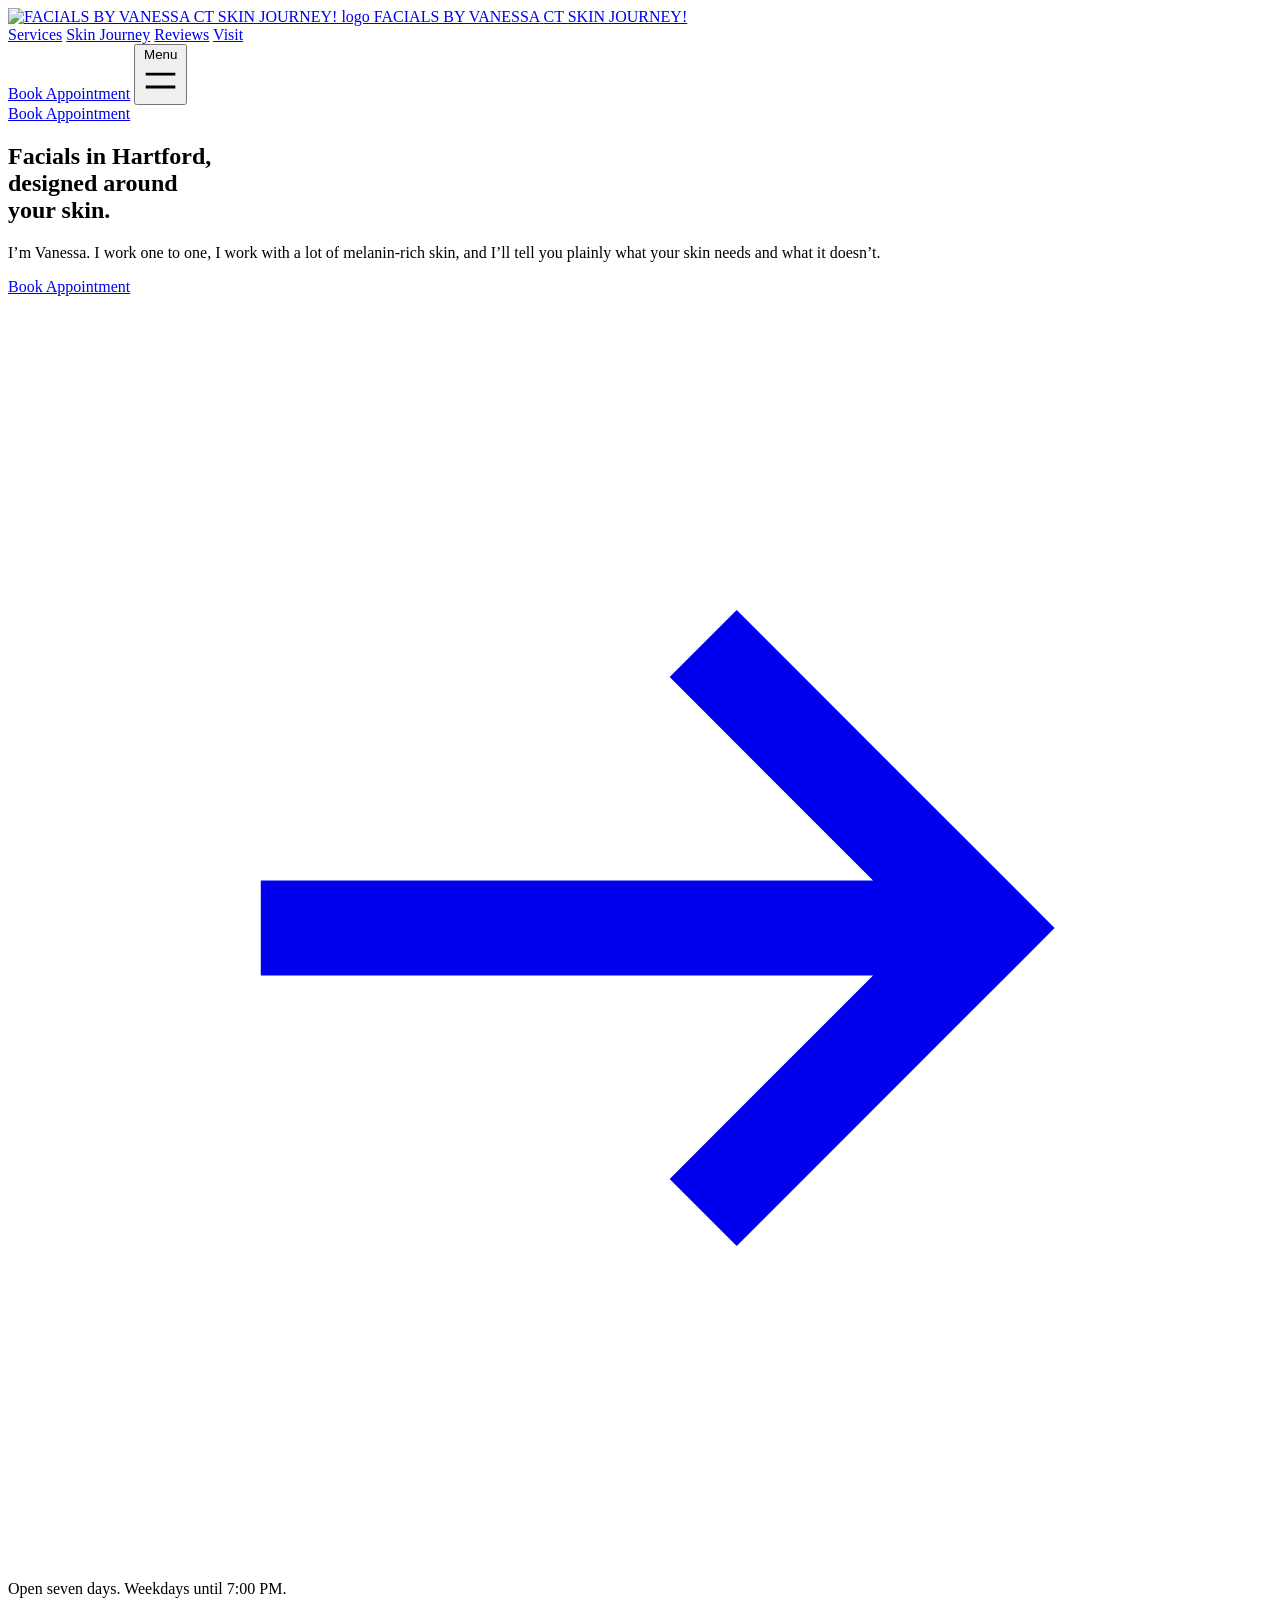
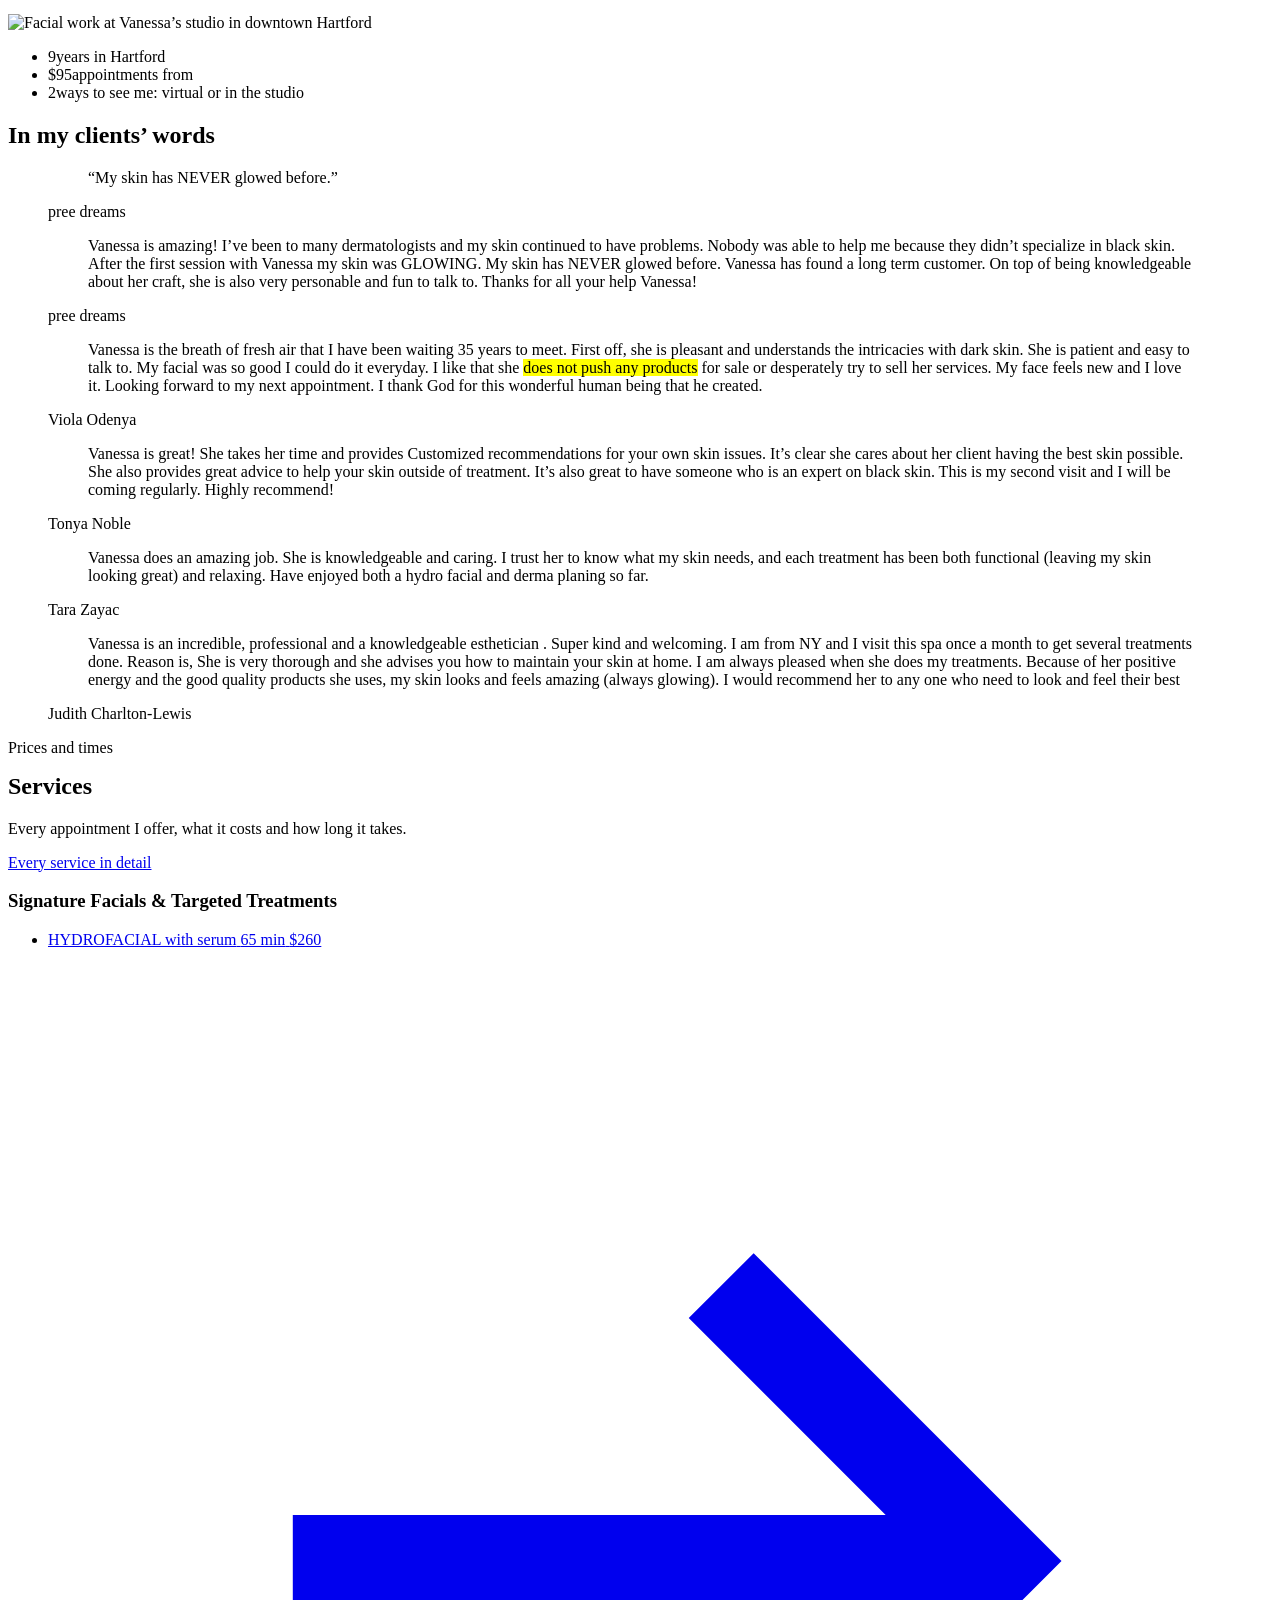
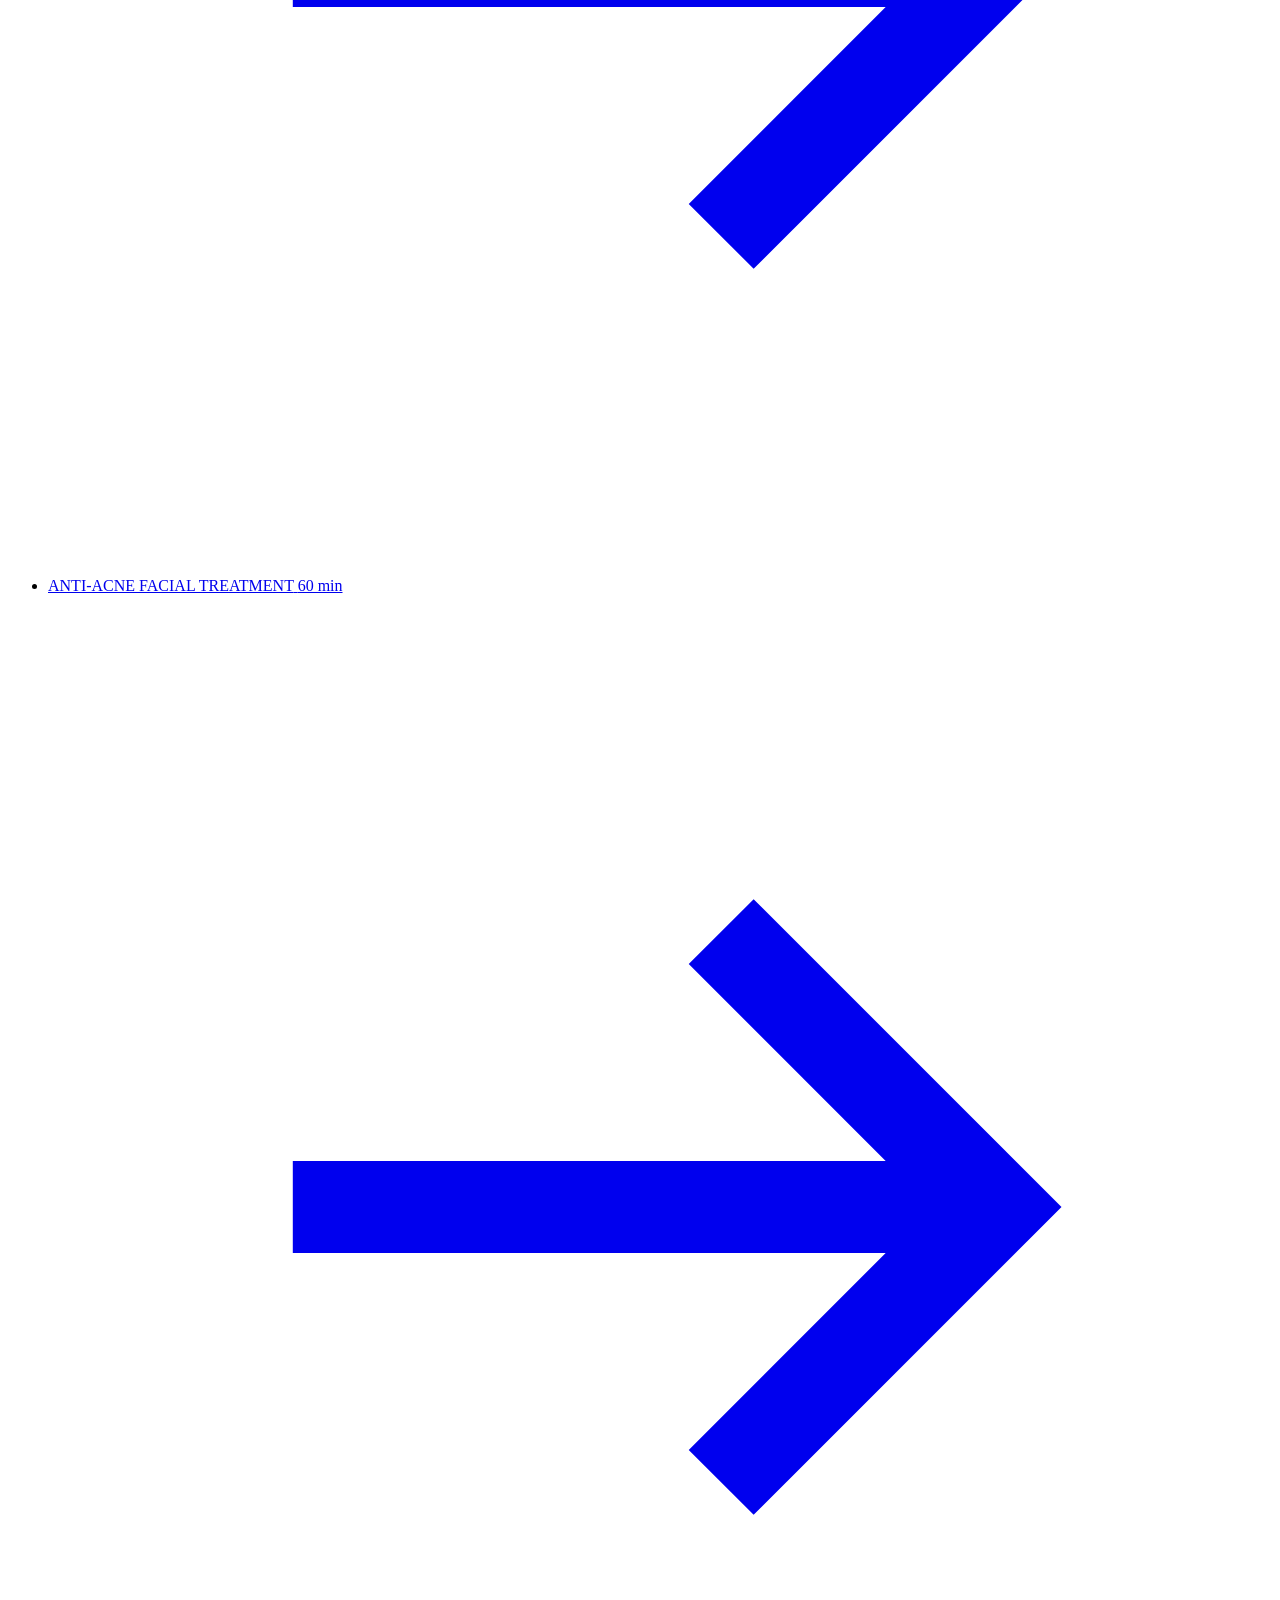
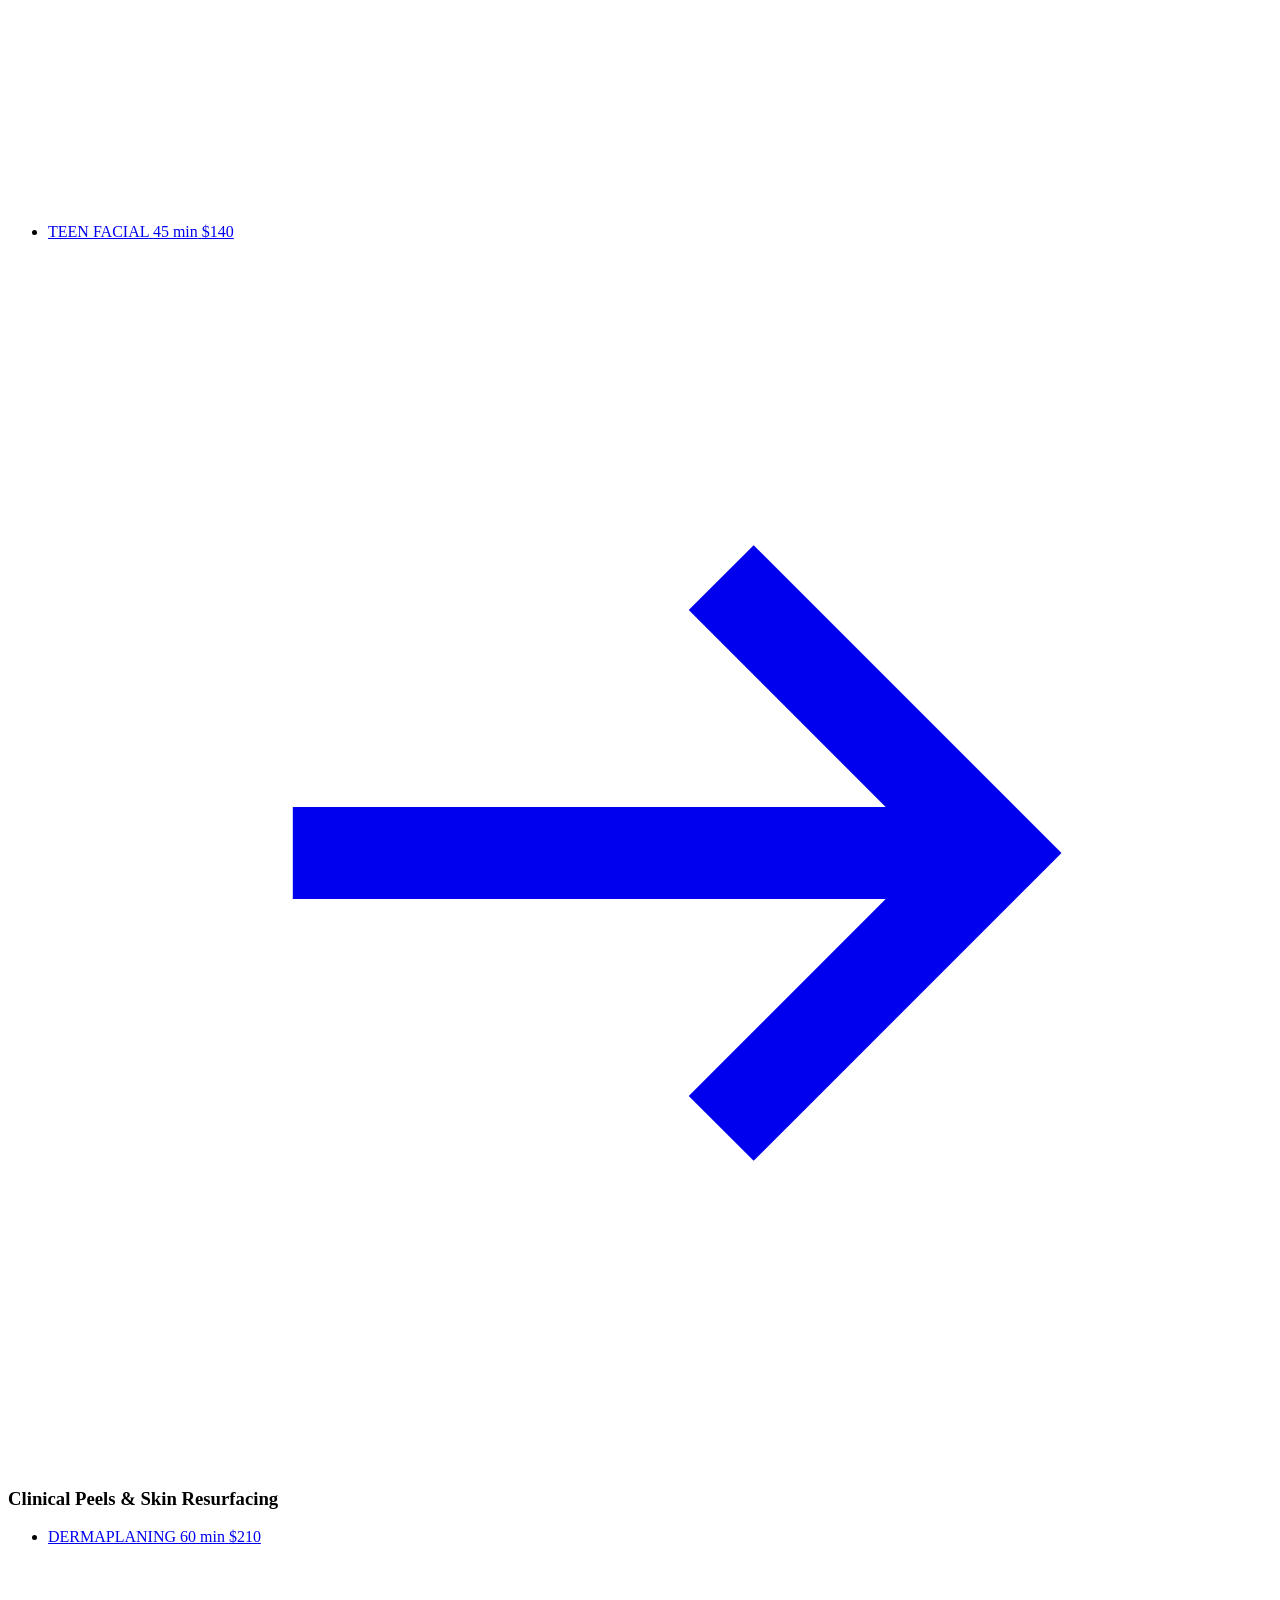
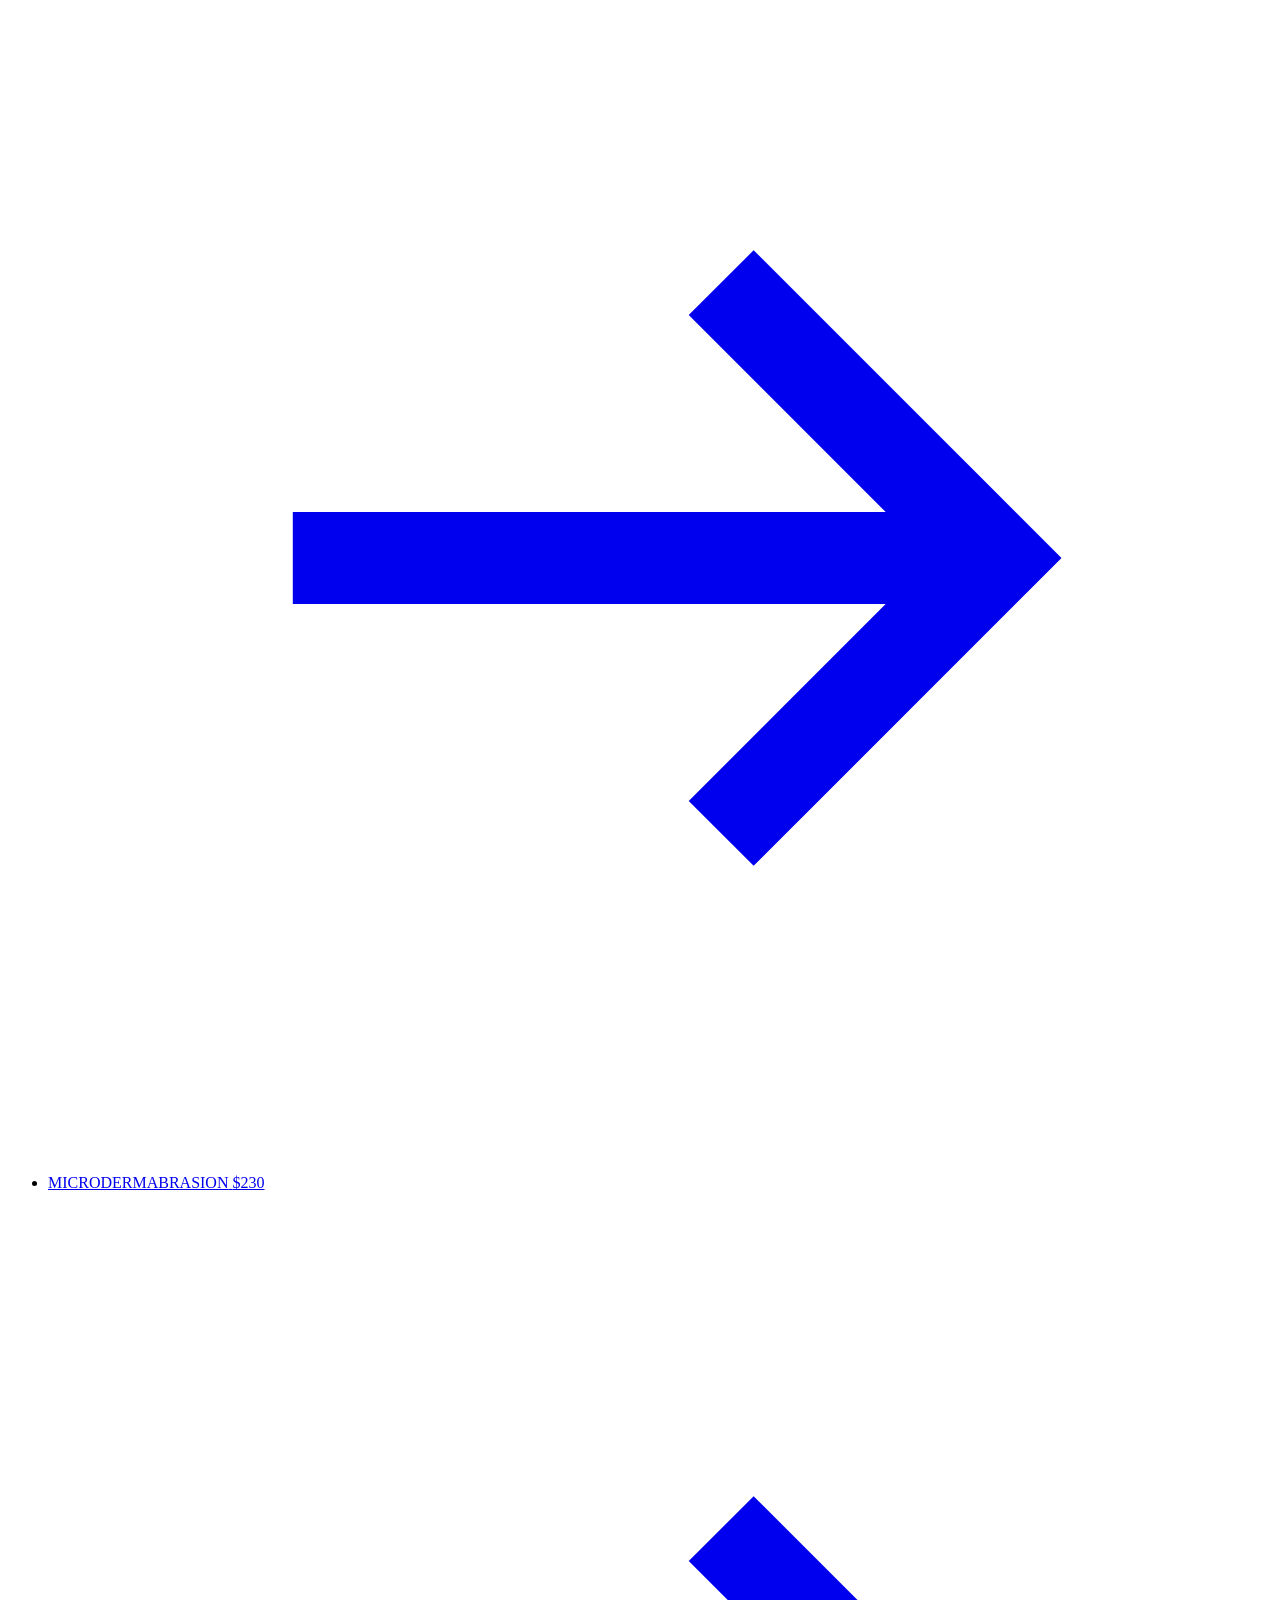
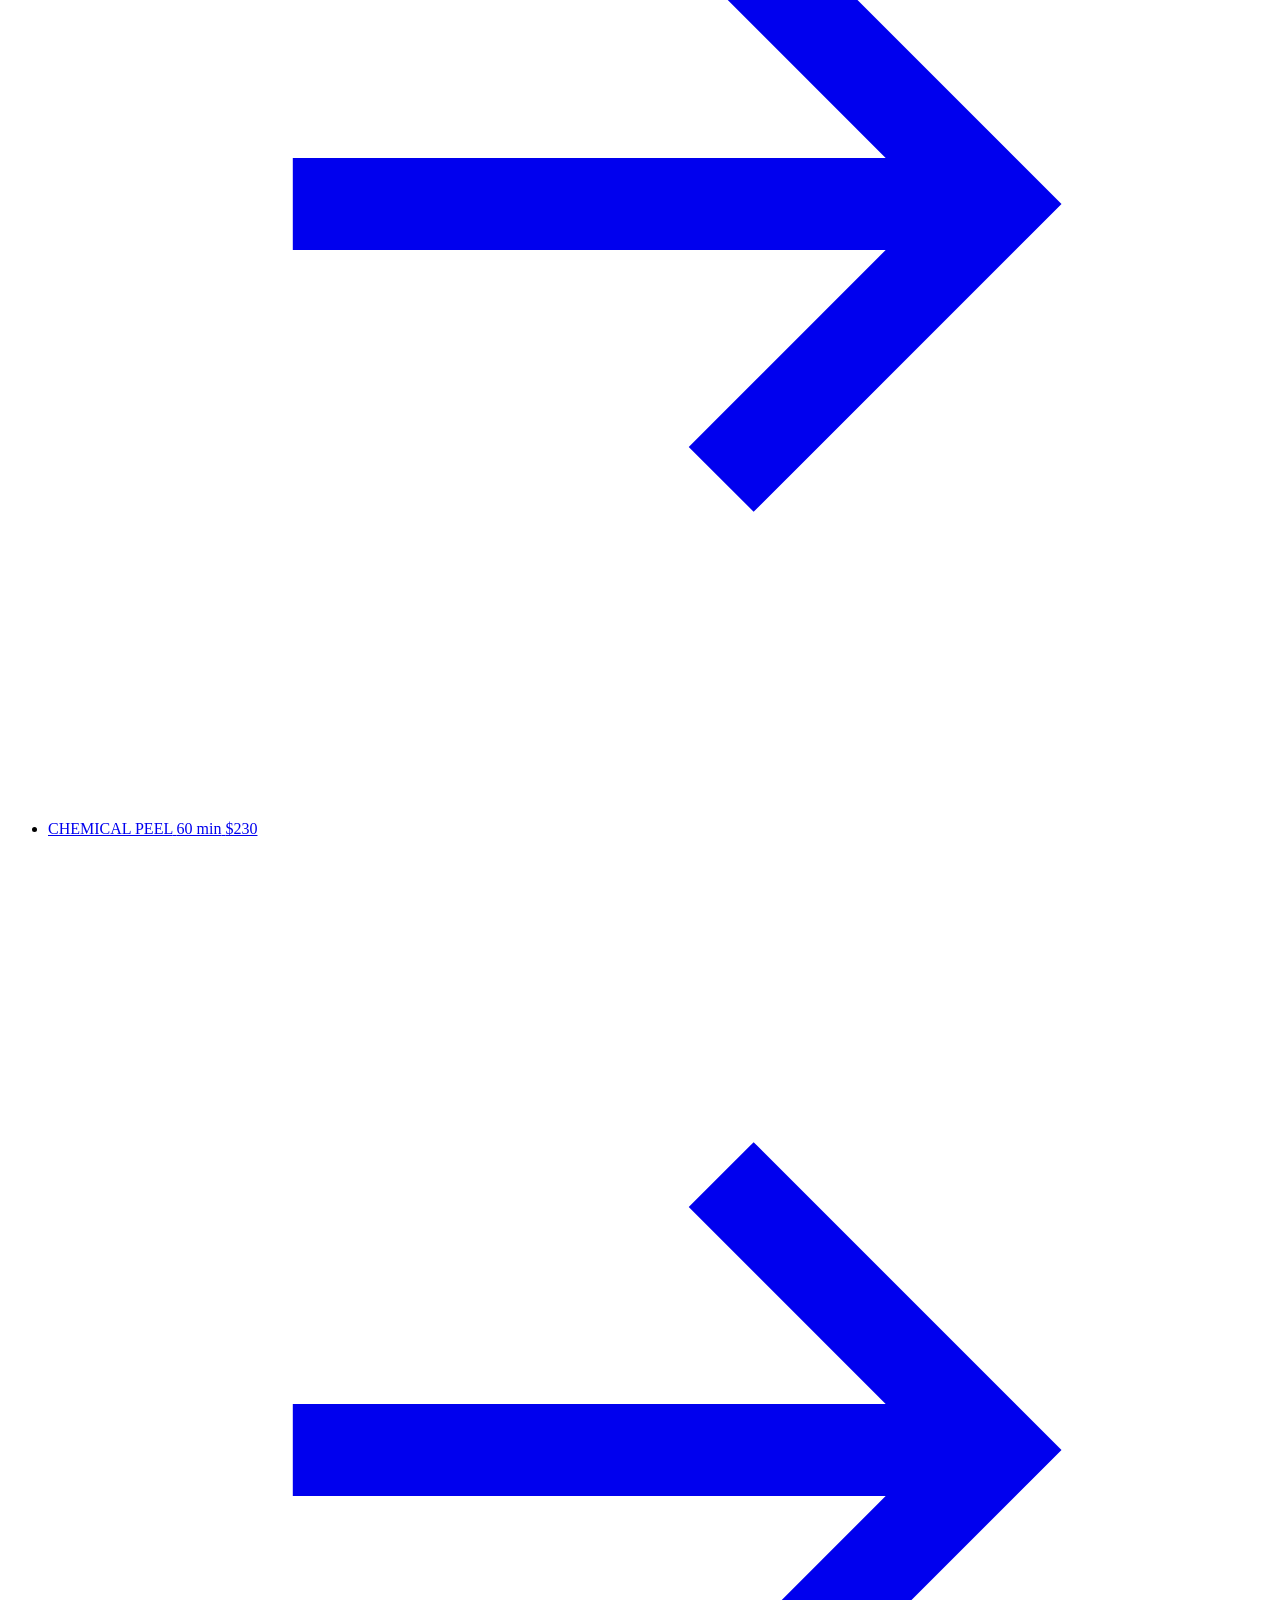
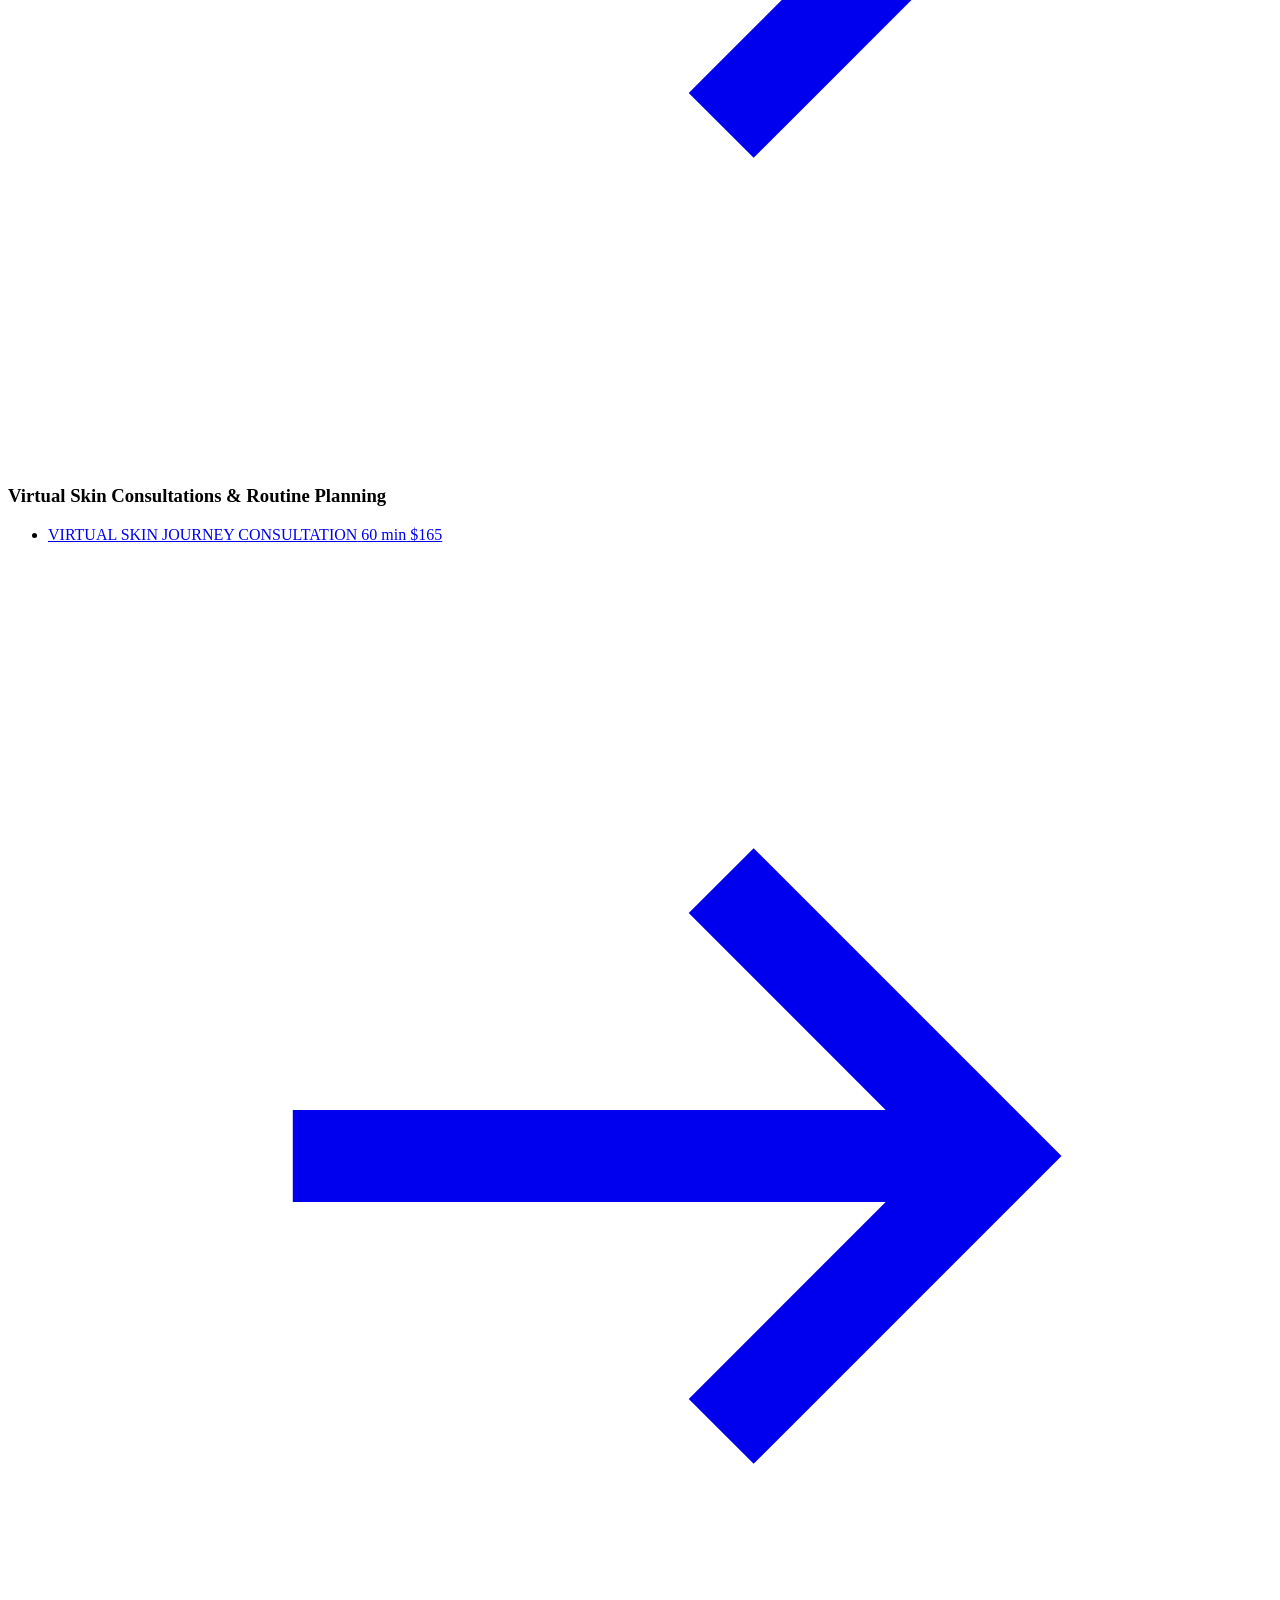
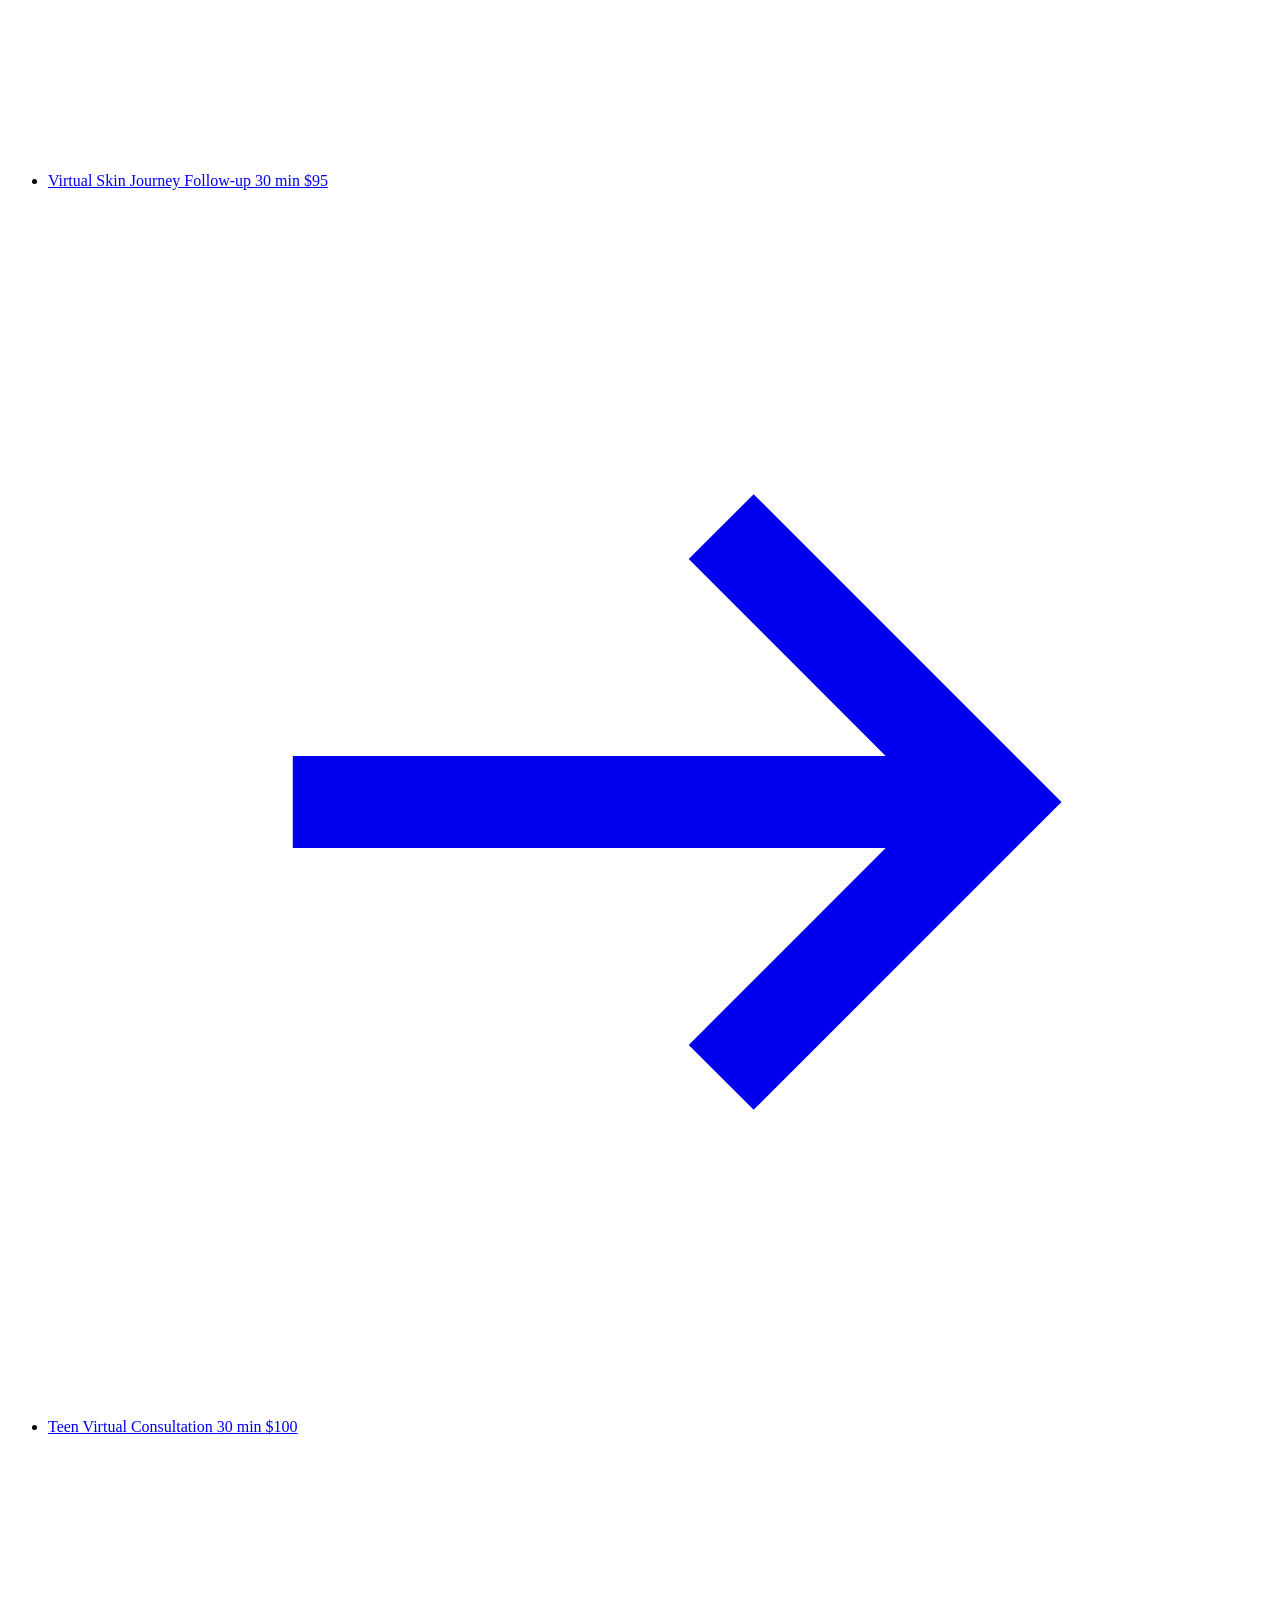
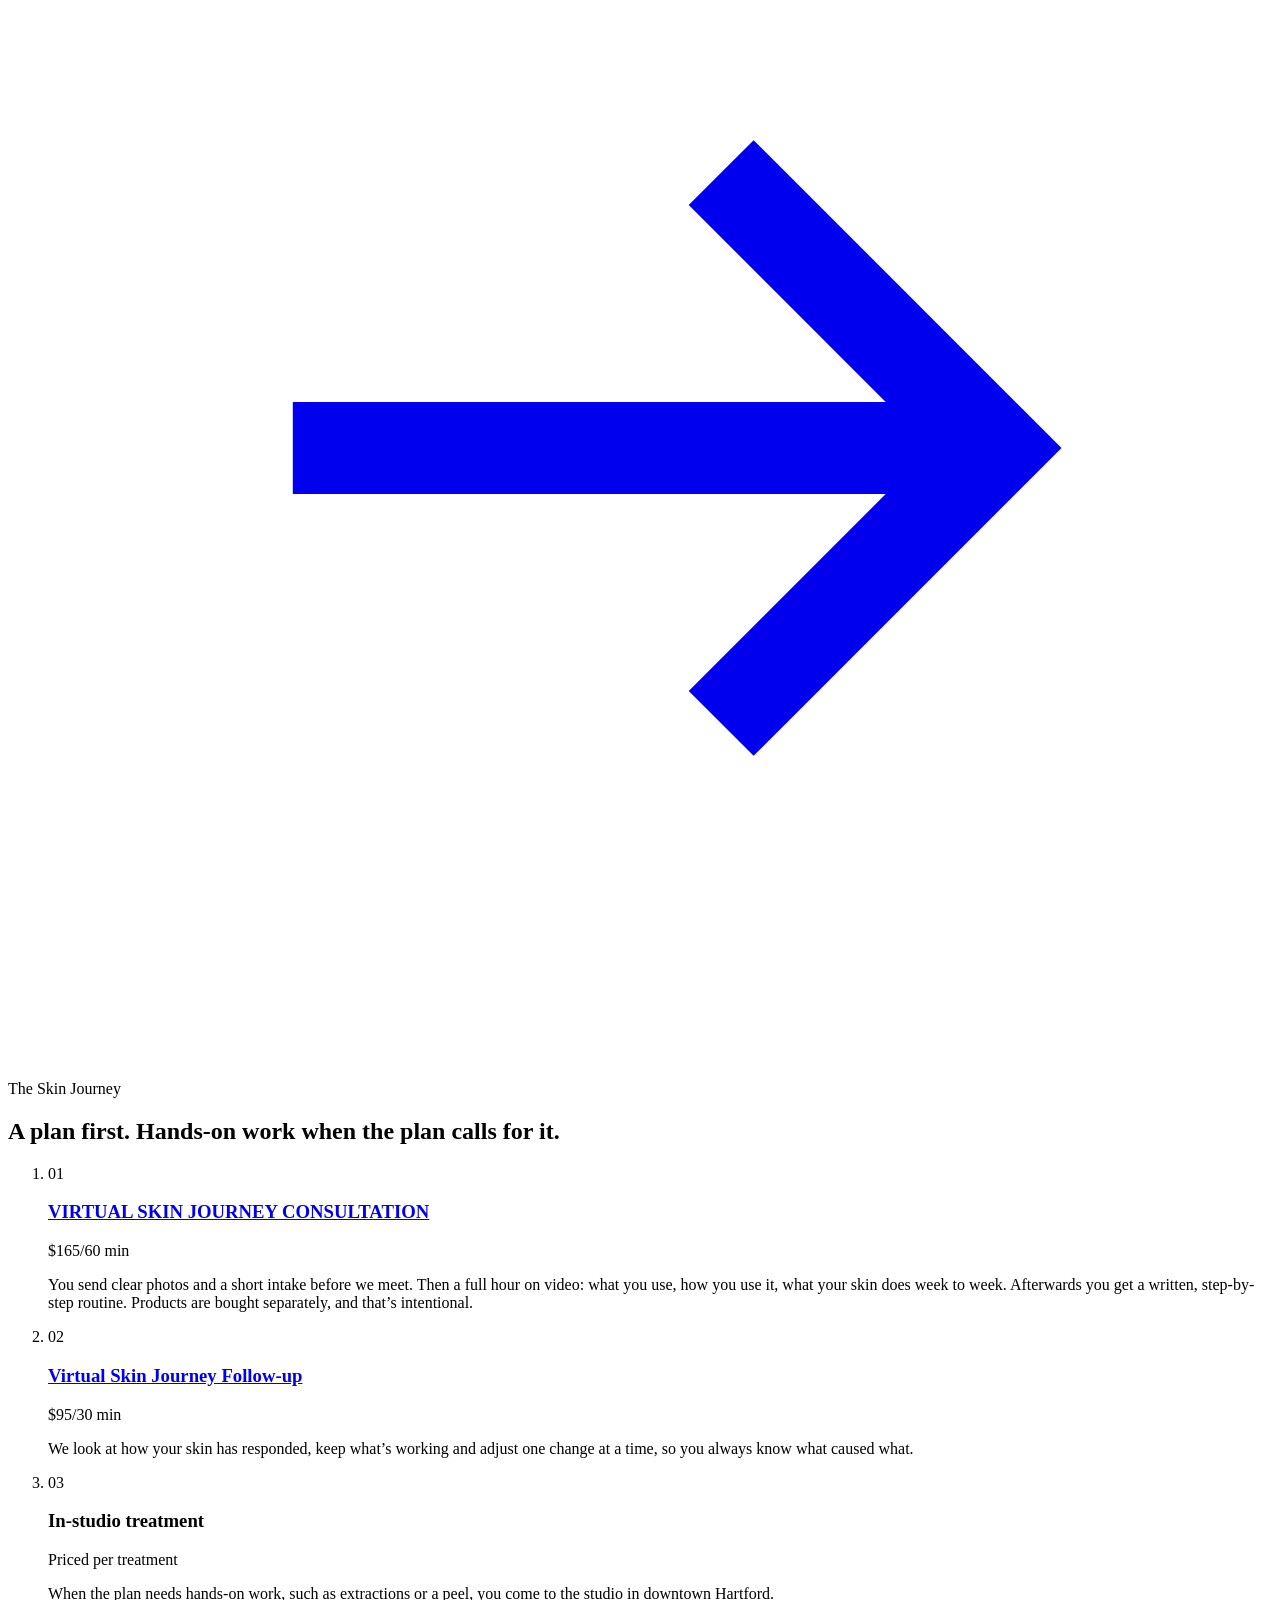
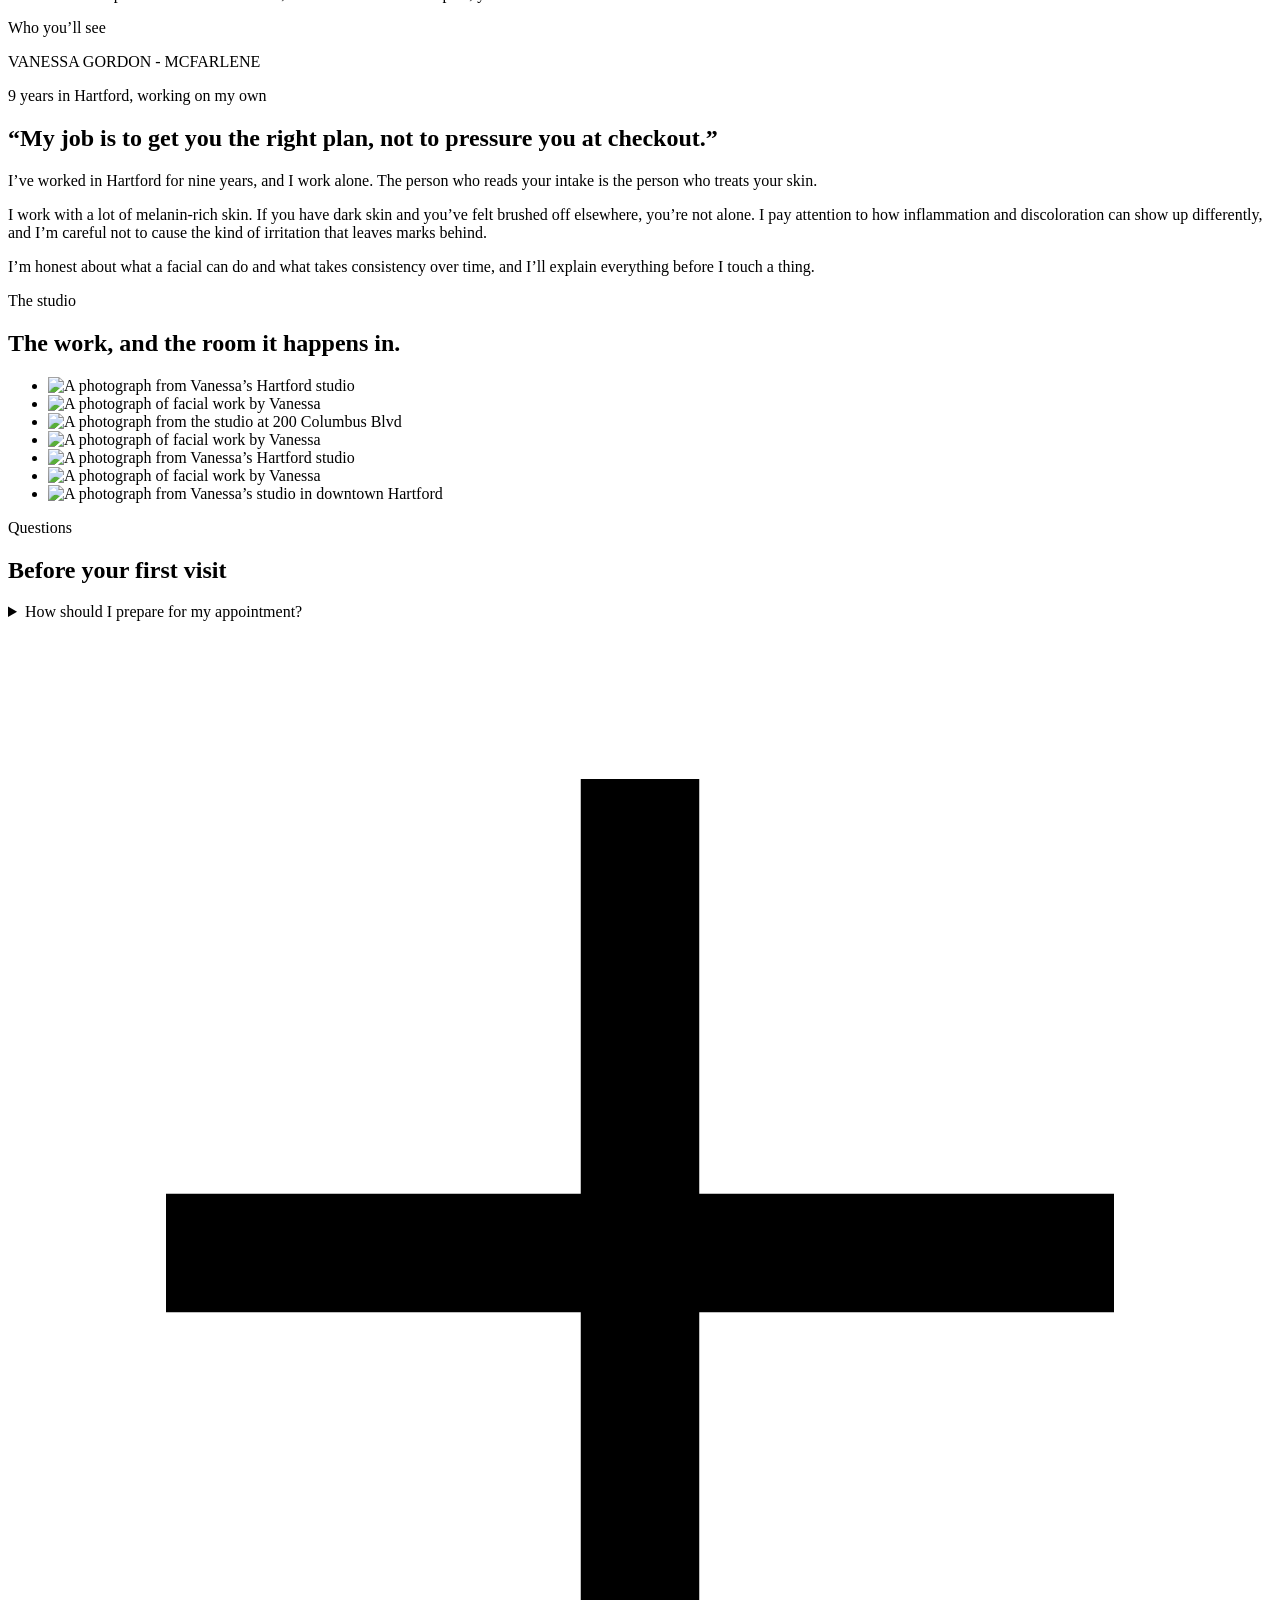
==== index.html @ 7a70275b "Agent V2 original website design" ====
<!DOCTYPE html>
<html lang="en">
<head>
<meta charset="UTF-8">
<meta name="viewport" content="width=device-width, initial-scale=1.0">
<title>FACIALS BY VANESSA CT SKIN JOURNEY! – Facials in Hartford, CT</title>
<meta name="description" content="Facials, peels and virtual skin consultations in downtown Hartford, CT with Vanessa, who works with melanin-rich skin. Open seven days, from $95. Book today.">
<link rel="canonical" href="https://skinjourneybyvanessa.com/">
<meta property="og:title" content="FACIALS BY VANESSA CT SKIN JOURNEY! – Facials in Hartford, CT">
<meta property="og:description" content="Facials, peels and virtual skin consultations in downtown Hartford, CT with Vanessa, who works with melanin-rich skin. Open seven days, from $95. Book today.">
<meta property="og:type" content="website">
<meta property="og:url" content="https://skinjourneybyvanessa.com/">
<meta property="og:image" content="https://quseprdus1.blob.core.windows.net/kora-business-images/user-media/5120941b-e5f8-401e-a796-e9fcdc17e8c5/de8c94d8-887e-4625-825f-ec262dbc28df/1791529786_ssxp2l.webp">
<meta name="twitter:card" content="summary_large_image">
<meta name="twitter:title" content="FACIALS BY VANESSA CT SKIN JOURNEY! – Facials in Hartford, CT">
<meta name="twitter:description" content="Facials, peels and virtual skin consultations in downtown Hartford, CT with Vanessa, who works with melanin-rich skin. Open seven days, from $95. Book today.">
<meta name="twitter:image" content="https://quseprdus1.blob.core.windows.net/kora-business-images/user-media/5120941b-e5f8-401e-a796-e9fcdc17e8c5/de8c94d8-887e-4625-825f-ec262dbc28df/1791529786_ssxp2l.webp">
<link rel="icon" type="image/webp" href="https://quseprdus1.blob.core.windows.net/kora-business-images/user-media/5120941b-e5f8-401e-a796-e9fcdc17e8c5/de8c94d8-887e-4625-825f-ec262dbc28df/1791529790_l5riw9.webp">
<link rel="apple-touch-icon" href="https://quseprdus1.blob.core.windows.net/kora-business-images/user-media/5120941b-e5f8-401e-a796-e9fcdc17e8c5/de8c94d8-887e-4625-825f-ec262dbc28df/1791529790_l5riw9.webp">
<link rel="preconnect" href="https://fonts.googleapis.com">
<link rel="preconnect" href="https://fonts.gstatic.com" crossorigin>
<link rel="preload" as="image" href="https://quseprdus1.blob.core.windows.net/kora-business-images/user-media/5120941b-e5f8-401e-a796-e9fcdc17e8c5/de8c94d8-887e-4625-825f-ec262dbc28df/1791529786_ssxp2l.webp" fetchpriority="high">
<link rel="stylesheet" href="https://fonts.googleapis.com/css2?family=Roboto:wght@300;400&display=swap">
<link rel="stylesheet" href="assets/styles.css">
<script>
  window.KORA_SITE_CONFIG = {
    apiBaseUrl: "https://kora-agent.grubtok.com",
    businessId: "5120941b-e5f8-401e-a796-e9fcdc17e8c5",
    recaptchaSiteKey: "6LcsdJYsAAAAAAur-h7cYlZuGJTmijNHmOi5kFH7"
  };
  window.KORA_CONFIG = Object.assign(window.KORA_CONFIG || {}, window.KORA_SITE_CONFIG);
</script>
<script>
  if ('IntersectionObserver' in window) { document.documentElement.classList.add('js'); }
</script>
<script type="application/ld+json">
{
  "@context": "https://schema.org",
  "@type": "LocalBusiness",
  "@id": "https://skinjourneybyvanessa.com/#business",
  "name": "FACIALS BY VANESSA CT SKIN JOURNEY!",
  "slogan": "Facials in Hartford, designed around your skin.",
  "url": "https://skinjourneybyvanessa.com/",
  "telephone": "+18608387039",
  "email": "facialsbyvanessact@gmail.com",
  "image": "https://quseprdus1.blob.core.windows.net/kora-business-images/user-media/5120941b-e5f8-401e-a796-e9fcdc17e8c5/de8c94d8-887e-4625-825f-ec262dbc28df/1791529786_ssxp2l.webp",
  "logo": "https://quseprdus1.blob.core.windows.net/kora-business-images/user-media/5120941b-e5f8-401e-a796-e9fcdc17e8c5/de8c94d8-887e-4625-825f-ec262dbc28df/1791529790_rylw6m.webp",
  "address": {
    "@type": "PostalAddress",
    "streetAddress": "200 Columbus Blvd, 22nd Floor",
    "addressLocality": "Hartford",
    "addressRegion": "CT",
    "postalCode": "06103",
    "addressCountry": "US"
  },
  "founder": { "@type": "Person", "name": "VANESSA GORDON - MCFARLENE" },
  "paymentAccepted": "Card payments, digital wallets",
  "amenityFeature": [
    { "@type": "LocationFeatureSpecification", "name": "Valet parking", "value": true },
    { "@type": "LocationFeatureSpecification", "name": "Wheelchair accessible", "value": true }
  ],
  "openingHoursSpecification": [
    { "@type": "OpeningHoursSpecification", "dayOfWeek": ["Monday", "Tuesday", "Wednesday", "Thursday", "Friday"], "opens": "15:00", "closes": "19:00" },
    { "@type": "OpeningHoursSpecification", "dayOfWeek": "Saturday", "opens": "11:00", "closes": "17:00" },
    { "@type": "OpeningHoursSpecification", "dayOfWeek": "Sunday", "opens": "15:00", "closes": "18:00" }
  ],
  "hasOfferCatalog": {
    "@type": "OfferCatalog",
    "name": "Services",
    "itemListElement": [
      {
        "@type": "OfferCatalog",
        "name": "Signature Facials & Targeted Treatments",
        "itemListElement": [
          { "@type": "Offer", "price": "260", "priceCurrency": "USD", "itemOffered": { "@type": "Service", "name": "HYDROFACIAL with serum", "url": "https://skinjourneybyvanessa.com/services-signature-facials-and-targeted-treatments-hydrofaci.html" } },
          { "@type": "Offer", "itemOffered": { "@type": "Service", "name": "ANTI-ACNE FACIAL TREATMENT", "url": "https://skinjourneybyvanessa.com/services-signature-facials-and-targeted-treatments-anti-acne.html" } },
          { "@type": "Offer", "price": "140", "priceCurrency": "USD", "itemOffered": { "@type": "Service", "name": "TEEN FACIAL", "url": "https://skinjourneybyvanessa.com/services-signature-facials-and-targeted-treatments-teen-faci.html" } }
        ]
      },
      {
        "@type": "OfferCatalog",
        "name": "Clinical Peels & Skin Resurfacing",
        "itemListElement": [
          { "@type": "Offer", "price": "210", "priceCurrency": "USD", "itemOffered": { "@type": "Service", "name": "DERMAPLANING", "url": "https://skinjourneybyvanessa.com/services-clinical-peels-and-skin-resurfacing-dermaplaning.html" } },
          { "@type": "Offer", "price": "230", "priceCurrency": "USD", "itemOffered": { "@type": "Service", "name": "MICRODERMABRASION", "url": "https://skinjourneybyvanessa.com/services-clinical-peels-and-skin-resurfacing-microdermabrasi.html" } },
          { "@type": "Offer", "price": "230", "priceCurrency": "USD", "itemOffered": { "@type": "Service", "name": "CHEMICAL PEEL", "url": "https://skinjourneybyvanessa.com/services-clinical-peels-and-skin-resurfacing-chemical-peel.html" } }
        ]
      },
      {
        "@type": "OfferCatalog",
        "name": "Virtual Skin Consultations & Routine Planning",
        "itemListElement": [
          { "@type": "Offer", "price": "165", "priceCurrency": "USD", "itemOffered": { "@type": "Service", "name": "VIRTUAL SKIN JOURNEY CONSULTATION", "url": "https://skinjourneybyvanessa.com/services-virtual-skin-consultations-and-routine-planning-vir.html" } },
          { "@type": "Offer", "price": "95", "priceCurrency": "USD", "itemOffered": { "@type": "Service", "name": "Virtual Skin Journey Follow-up", "url": "https://skinjourneybyvanessa.com/services-virtual-skin-consultations-and-routine-planning-vir.html" } },
          { "@type": "Offer", "price": "100", "priceCurrency": "USD", "itemOffered": { "@type": "Service", "name": "Teen Virtual Consultation", "url": "https://skinjourneybyvanessa.com/services-virtual-skin-consultations-and-routine-planning-tee.html" } }
        ]
      }
    ]
  },
  "aggregateRating": {
    "@type": "AggregateRating",
    "ratingValue": "5",
    "bestRating": "5",
    "reviewCount": "5"
  },
  "review": [
    { "@type": "Review", "author": { "@type": "Person", "name": "pree dreams" }, "reviewRating": { "@type": "Rating", "ratingValue": "5", "bestRating": "5" }, "reviewBody": "Vanessa is amazing! I’ve been to many dermatologists and my skin continued to have problems. Nobody was able to help me because they didn’t specialize in black skin. After the first session with Vanessa my skin was GLOWING. My skin has NEVER glowed before. Vanessa has found a long term customer. On top of being knowledgeable about her craft, she is also very personable and fun to talk to. Thanks for all your help Vanessa!" },
    { "@type": "Review", "author": { "@type": "Person", "name": "Viola Odenya" }, "reviewRating": { "@type": "Rating", "ratingValue": "5", "bestRating": "5" }, "reviewBody": "Vanessa is the breath of fresh air that I have been waiting 35 years to meet. First off, she is pleasant and understands the intricacies with dark skin. She is patient and easy to talk to. My facial was so good I could do it everyday. I like that she does not push any products for sale or desperately try to sell her services. My face feels new and I love it. Looking forward to my next appointment. I thank God for this wonderful human being that he created." },
    { "@type": "Review", "author": { "@type": "Person", "name": "Tonya Noble" }, "reviewRating": { "@type": "Rating", "ratingValue": "5", "bestRating": "5" }, "reviewBody": "Vanessa is great! She takes her time and provides Customized recommendations for your own skin issues. It’s clear she cares about her client having the best skin possible. She also provides great advice to help your skin outside of treatment. It’s also great to have someone who is an expert on black skin. This is my second visit and I will be coming regularly. Highly recommend!" },
    { "@type": "Review", "author": { "@type": "Person", "name": "Tara Zayac" }, "reviewRating": { "@type": "Rating", "ratingValue": "5", "bestRating": "5" }, "reviewBody": "Vanessa does an amazing job. She is knowledgeable and caring. I trust her to know what my skin needs, and each treatment has been both functional (leaving my skin looking great) and relaxing. Have enjoyed both a hydro facial and derma planing so far." },
    { "@type": "Review", "author": { "@type": "Person", "name": "Judith Charlton-Lewis" }, "reviewRating": { "@type": "Rating", "ratingValue": "5", "bestRating": "5" }, "reviewBody": "Vanessa is an incredible, professional and a knowledgeable esthetician . Super kind and welcoming. I am from NY and I visit this spa once a month to get several treatments done. Reason is, She is very thorough and she advises you how to maintain your skin at home. I am always pleased when she does my treatments. Because of her positive energy and the good quality products she uses, my skin looks and feels amazing (always glowing). I would recommend her to any one who need to look and feel their best" }
  ]
}
</script>
<script type="application/ld+json">
{
  "@context": "https://schema.org",
  "@type": "FAQPage",
  "about": { "@id": "https://skinjourneybyvanessa.com/#business" },
  "mainEntity": [
    { "@type": "Question", "name": "How should I prepare for my appointment?", "acceptedAnswer": { "@type": "Answer", "text": "Arrive with a clean face, and tell me about any skin concerns before we start. Tell me what you use at home too, even if it’s “just a cleanser”, so I can plan the treatment around your skin." } },
    { "@type": "Question", "name": "What aftercare do you recommend after a facial?", "acceptedAnswer": { "@type": "Answer", "text": "Cleanse gently and moisturize, skip heavy makeup, and keep out of the sun while your skin settles." } },
    { "@type": "Question", "name": "Do you accept digital payments?", "acceptedAnswer": { "@type": "Answer", "text": "Yes. I accept card payments and digital wallets." } },
    { "@type": "Question", "name": "Is the studio wheelchair accessible?", "acceptedAnswer": { "@type": "Answer", "text": "Yes. The studio at 200 Columbus Blvd, 22nd Floor, Hartford, CT 06103 is wheelchair accessible." } },
    { "@type": "Question", "name": "Is there parking at the studio?", "acceptedAnswer": { "@type": "Answer", "text": "Yes. Valet parking is available when you arrive." } },
    { "@type": "Question", "name": "Where is the studio, and when is it open?", "acceptedAnswer": { "@type": "Answer", "text": "The studio is at 200 Columbus Blvd, 22nd Floor, Hartford, CT 06103, in downtown Hartford. It is open seven days: Monday to Friday 3:00 PM - 7:00 PM, Saturday 11:00 AM - 5:00 PM and Sunday 3:00 PM - 6:00 PM." } },
    { "@type": "Question", "name": "How long have you been doing this?", "acceptedAnswer": { "@type": "Answer", "text": "I’ve worked in Hartford for nine years, on my own, and I work with a lot of melanin-rich skin. The person who reads your intake is the person who treats your skin." } },
    { "@type": "Question", "name": "What happens during a facial?", "acceptedAnswer": { "@type": "Answer", "text": "Every facial starts with a conversation about what your skin is doing and what you use at home. Then comes the treatment itself, and I explain each step before I do it, so nothing comes as a surprise." } }
  ]
}
</script>
<script type="application/ld+json">
{
  "@context": "https://schema.org",
  "@type": "HowTo",
  "name": "The Skin Journey with Vanessa in Hartford",
  "description": "A plan first. Hands-on work when the plan calls for it.",
  "provider": { "@id": "https://skinjourneybyvanessa.com/#business" },
  "step": [
    { "@type": "HowToStep", "position": 1, "name": "VIRTUAL SKIN JOURNEY CONSULTATION", "text": "You send clear photos and a short intake before we meet. Then a full hour on video: what you use, how you use it, what your skin does week to week. Afterwards you get a written, step-by-step routine. Products are bought separately, and that’s intentional." },
    { "@type": "HowToStep", "position": 2, "name": "Virtual Skin Journey Follow-up", "text": "We look at how your skin has responded, keep what’s working and adjust one change at a time, so you always know what caused what." },
    { "@type": "HowToStep", "position": 3, "name": "In-studio treatment", "text": "When the plan needs hands-on work, such as extractions or a peel, you come to the studio in downtown Hartford." }
  ]
}
</script>
</head>
<body data-page="home">
<!-- kora:shell:header -->
<header class="site-header">
  <div class="site-header__inner">
    <a class="brand" href="index.html">
      <img class="brand__logo" src="https://quseprdus1.blob.core.windows.net/kora-business-images/user-media/5120941b-e5f8-401e-a796-e9fcdc17e8c5/de8c94d8-887e-4625-825f-ec262dbc28df/1791529790_rylw6m.webp" alt="FACIALS BY VANESSA CT SKIN JOURNEY! logo" width="160" height="160" decoding="async">
      <span class="brand__name"><span>FACIALS BY VANESSA</span> <span>CT SKIN JOURNEY!</span></span>
    </a>
    <nav class="nav-desktop" aria-label="Main">
      <a class="nav-link" data-nav="services" href="services.html">Services</a>
      <a class="nav-link" href="index.html#process">Skin Journey</a>
      <a class="nav-link" href="index.html#reviews">Reviews</a>
      <a class="nav-link" href="index.html#hours_location">Visit</a>
    </nav>
    <div class="header-actions">
      <a class="btn btn--sm header-cta" data-nav="booking" href="booking.html">Book Appointment</a>
      <button class="menu-btn" type="button" popovertarget="site-menu" aria-label="Open menu">
        Menu
        <svg class="icon" viewBox="0 0 20 20" fill="none" stroke="currentColor" stroke-width="1.5" aria-hidden="true"><path d="M2 6.5h16M2 13.5h16"/></svg>
      </button>
    </div>
  </div>
</header>
<div id="site-menu" class="mnav" popover>
  <div class="mnav__top">
    <span class="mnav__name">FACIALS BY VANESSA CT SKIN JOURNEY!</span>
    <button class="mnav__close" type="button" popovertarget="site-menu" popovertargetaction="hide" aria-label="Close menu">
      Close
      <svg class="icon" viewBox="0 0 20 20" fill="none" stroke="currentColor" stroke-width="1.5" aria-hidden="true"><path d="M4 4l12 12M16 4L4 16"/></svg>
    </button>
  </div>
  <nav class="mnav__body" aria-label="Mobile">
    <ul class="mnav__list">
      <li><a class="mnav__link" data-nav="home" href="index.html">Home</a></li>
      <li><a class="mnav__link" data-nav="services" href="services.html">Services</a></li>
      <li><a class="mnav__link" href="index.html#process">Skin Journey</a></li>
      <li><a class="mnav__link" href="index.html#reviews">Reviews</a></li>
      <li><a class="mnav__link" href="index.html#hours_location">Visit</a></li>
    </ul>
    <p class="eyebrow eyebrow--dark mnav__label">Every service</p>
    <ul class="mnav__sub">
      <li><a class="mnav__sublink" data-nav="services/signature-facials-and-targeted-treatments/hydrofacial-with-serum" href="services-signature-facials-and-targeted-treatments-hydrofaci.html">HYDROFACIAL with serum</a></li>
      <li><a class="mnav__sublink" data-nav="services/signature-facials-and-targeted-treatments/anti-acne-facial-treatment" href="services-signature-facials-and-targeted-treatments-anti-acne.html">ANTI-ACNE FACIAL TREATMENT</a></li>
      <li><a class="mnav__sublink" data-nav="services/signature-facials-and-targeted-treatments/teen-facial" href="services-signature-facials-and-targeted-treatments-teen-faci.html">TEEN FACIAL</a></li>
      <li><a class="mnav__sublink" data-nav="services/clinical-peels-and-skin-resurfacing/dermaplaning" href="services-clinical-peels-and-skin-resurfacing-dermaplaning.html">DERMAPLANING</a></li>
      <li><a class="mnav__sublink" data-nav="services/clinical-peels-and-skin-resurfacing/microdermabrasion" href="services-clinical-peels-and-skin-resurfacing-microdermabrasi.html">MICRODERMABRASION</a></li>
      <li><a class="mnav__sublink" data-nav="services/clinical-peels-and-skin-resurfacing/chemical-peel" href="services-clinical-peels-and-skin-resurfacing-chemical-peel.html">CHEMICAL PEEL</a></li>
      <li><a class="mnav__sublink" data-nav="services/virtual-skin-consultations-and-routine-planning/virtual-skin-journey-consultation" href="services-virtual-skin-consultations-and-routine-planning-vir.html">VIRTUAL SKIN JOURNEY CONSULTATION</a></li>
      <li><a class="mnav__sublink" data-nav="services/virtual-skin-consultations-and-routine-planning/virtual-skin-journey-follow-up" href="services-virtual-skin-consultations-and-routine-planning-vir.html">Virtual Skin Journey Follow-up</a></li>
      <li><a class="mnav__sublink" data-nav="services/virtual-skin-consultations-and-routine-planning/teen-virtual-consultation-14-18-yrs-old" href="services-virtual-skin-consultations-and-routine-planning-tee.html">Teen Virtual Consultation</a></li>
    </ul>
  </nav>
  <div class="mnav__foot">
    <a class="mnav__phone" href="tel:+18608387039">+18608387039</a>
    <a class="btn btn--light" data-nav="booking" href="booking.html">Book Appointment</a>
  </div>
</div>
<a class="btn book-bar" href="booking.html">Book Appointment</a>
<!-- /kora:shell:header -->

<main id="main">

<!-- kora:section id="hero" -->
<section id="hero" class="hero">
  <div class="wrap hero__grid">
    <div class="hero__copy">
      <h1 class="t-display rise">Facials in Hartford,<br> designed around<br> your skin.</h1>
      <p class="hero__lede rise-2">I&#8217;m Vanessa. I work one to one, I work with a lot of melanin-rich skin, and I&#8217;ll tell you plainly what your skin needs and what it doesn&#8217;t.</p>
      <div class="hero__action rise-3">
        <a class="btn" href="booking.html">Book Appointment
          <svg class="icon" viewBox="0 0 20 20" fill="none" stroke="currentColor" stroke-width="1.5" aria-hidden="true"><path d="M4 10h11M11 5.5L15.5 10 11 14.5"/></svg>
        </a>
        <p class="t-small hero__aside">Open seven days. Weekdays until 7:00 PM.</p>
      </div>
    </div>
    <div class="hero__media fade-in">
      <img class="hero__img" src="https://quseprdus1.blob.core.windows.net/kora-business-images/user-media/5120941b-e5f8-401e-a796-e9fcdc17e8c5/de8c94d8-887e-4625-825f-ec262dbc28df/1791529786_ssxp2l.webp" alt="Facial work at Vanessa&#8217;s studio in downtown Hartford" width="960" height="1200" loading="eager" fetchpriority="high" decoding="async">
    </div>
  </div>
  <div class="hero-facts band-accent">
    <div class="hero-facts__inner">
      <ul class="facts">
        <li class="fact"><span class="fact__fig fig">9</span><span class="fact__label">years in Hartford</span></li>
        <li class="fact"><span class="fact__fig fig">$95</span><span class="fact__label">appointments from</span></li>
        <li class="fact"><span class="fact__fig fig">2</span><span class="fact__label">ways to see me: virtual or in the studio</span></li>
      </ul>
    </div>
  </div>
</section>
<!-- /kora:section -->

<!-- kora:section id="reviews" -->
<section id="reviews" class="section section--open">
  <div class="wrap">
    <h2 class="eyebrow">In my clients&#8217; words</h2>
    <figure class="pull" data-reveal>
      <blockquote>
        <p class="t-display pull__text"><span class="pull__mark">&#8220;</span>My skin has NEVER glowed before.<span class="pull__mark">&#8221;</span></p>
      </blockquote>
      <figcaption class="eyebrow pull__by">pree dreams</figcaption>
    </figure>
    <div class="quotes">
      <figure class="quote" data-reveal>
        <blockquote>
          <p class="quote__text">Vanessa is amazing! I&#8217;ve been to many dermatologists and my skin continued to have problems. Nobody was able to help me because they didn&#8217;t specialize in black skin. After the first session with Vanessa my skin was GLOWING. My skin has NEVER glowed before. Vanessa has found a long term customer. On top of being knowledgeable about her craft, she is also very personable and fun to talk to. Thanks for all your help Vanessa!</p>
        </blockquote>
        <figcaption class="quote__by"><span class="quote__name">pree dreams</span></figcaption>
      </figure>
      <figure class="quote" data-reveal>
        <blockquote>
          <p class="quote__text">Vanessa is the breath of fresh air that I have been waiting 35 years to meet. First off, she is pleasant and understands the intricacies with dark skin. She is patient and easy to talk to. My facial was so good I could do it everyday. I like that she <mark class="hl">does not push any products</mark> for sale or desperately try to sell her services. My face feels new and I love it. Looking forward to my next appointment. I thank God for this wonderful human being that he created.</p>
        </blockquote>
        <figcaption class="quote__by"><span class="quote__name">Viola Odenya</span></figcaption>
      </figure>
      <figure class="quote" data-reveal>
        <blockquote>
          <p class="quote__text">Vanessa is great! She takes her time and provides Customized recommendations for your own skin issues. It&#8217;s clear she cares about her client having the best skin possible. She also provides great advice to help your skin outside of treatment. It&#8217;s also great to have someone who is an expert on black skin. This is my second visit and I will be coming regularly. Highly recommend!</p>
        </blockquote>
        <figcaption class="quote__by"><span class="quote__name">Tonya Noble</span></figcaption>
      </figure>
      <figure class="quote" data-reveal>
        <blockquote>
          <p class="quote__text">Vanessa does an amazing job. She is knowledgeable and caring. I trust her to know what my skin needs, and each treatment has been both functional (leaving my skin looking great) and relaxing. Have enjoyed both a hydro facial and derma planing so far.</p>
        </blockquote>
        <figcaption class="quote__by"><span class="quote__name">Tara Zayac</span></figcaption>
      </figure>
      <figure class="quote" data-reveal>
        <blockquote>
          <p class="quote__text">Vanessa is an incredible, professional and a knowledgeable esthetician . Super kind and welcoming. I am from NY and I visit this spa once a month to get several treatments done. Reason is, She is very thorough and she advises you how to maintain your skin at home. I am always pleased when she does my treatments. Because of her positive energy and the good quality products she uses, my skin looks and feels amazing (always glowing). I would recommend her to any one who need to look and feel their best</p>
        </blockquote>
        <figcaption class="quote__by"><span class="quote__name">Judith Charlton-Lewis</span></figcaption>
      </figure>
    </div>
  </div>
</section>
<!-- /kora:section -->

<!-- kora:section id="offerings" -->
<section id="offerings" class="section band-secondary">
  <div class="wrap">
    <div class="svc-head">
      <div>
        <p class="eyebrow">Prices and times</p>
        <h2 class="t-h2" style="margin-top:1rem">Services</h2>
        <p class="svc-head__intro">Every appointment I offer, what it costs and how long it takes.</p>
      </div>
      <a class="link t-small" href="services.html">Every service in detail</a>
    </div>

    <div class="svc-group" data-reveal>
      <h3 class="t-h4 svc-group__title">Signature Facials &amp; Targeted Treatments</h3>
      <ul class="svc-list">
        <li>
          <a class="svc-row" href="services-signature-facials-and-targeted-treatments-hydrofaci.html">
            <span class="svc-row__name">HYDROFACIAL with serum</span>
            <span class="svc-row__time">65 min</span>
            <span class="svc-row__price fig">$260</span>
            <svg class="svc-row__arrow icon" viewBox="0 0 20 20" fill="none" stroke="currentColor" stroke-width="1.5" aria-hidden="true"><path d="M4 10h11M11 5.5L15.5 10 11 14.5"/></svg>
          </a>
        </li>
        <li>
          <a class="svc-row" href="services-signature-facials-and-targeted-treatments-anti-acne.html">
            <span class="svc-row__name">ANTI-ACNE FACIAL TREATMENT</span>
            <span class="svc-row__time">60 min</span>
            <svg class="svc-row__arrow icon" viewBox="0 0 20 20" fill="none" stroke="currentColor" stroke-width="1.5" aria-hidden="true"><path d="M4 10h11M11 5.5L15.5 10 11 14.5"/></svg>
          </a>
        </li>
        <li>
          <a class="svc-row" href="services-signature-facials-and-targeted-treatments-teen-faci.html">
            <span class="svc-row__name">TEEN FACIAL</span>
            <span class="svc-row__time">45 min</span>
            <span class="svc-row__price fig">$140</span>
            <svg class="svc-row__arrow icon" viewBox="0 0 20 20" fill="none" stroke="currentColor" stroke-width="1.5" aria-hidden="true"><path d="M4 10h11M11 5.5L15.5 10 11 14.5"/></svg>
          </a>
        </li>
      </ul>
    </div>

    <div class="svc-group" data-reveal>
      <h3 class="t-h4 svc-group__title">Clinical Peels &amp; Skin Resurfacing</h3>
      <ul class="svc-list">
        <li>
          <a class="svc-row" href="services-clinical-peels-and-skin-resurfacing-dermaplaning.html">
            <span class="svc-row__name">DERMAPLANING</span>
            <span class="svc-row__time">60 min</span>
            <span class="svc-row__price fig">$210</span>
            <svg class="svc-row__arrow icon" viewBox="0 0 20 20" fill="none" stroke="currentColor" stroke-width="1.5" aria-hidden="true"><path d="M4 10h11M11 5.5L15.5 10 11 14.5"/></svg>
          </a>
        </li>
        <li>
          <a class="svc-row" href="services-clinical-peels-and-skin-resurfacing-microdermabrasi.html">
            <span class="svc-row__name">MICRODERMABRASION</span>
            <span class="svc-row__price fig">$230</span>
            <svg class="svc-row__arrow icon" viewBox="0 0 20 20" fill="none" stroke="currentColor" stroke-width="1.5" aria-hidden="true"><path d="M4 10h11M11 5.5L15.5 10 11 14.5"/></svg>
          </a>
        </li>
        <li>
          <a class="svc-row" href="services-clinical-peels-and-skin-resurfacing-chemical-peel.html">
            <span class="svc-row__name">CHEMICAL PEEL</span>
            <span class="svc-row__time">60 min</span>
            <span class="svc-row__price fig">$230</span>
            <svg class="svc-row__arrow icon" viewBox="0 0 20 20" fill="none" stroke="currentColor" stroke-width="1.5" aria-hidden="true"><path d="M4 10h11M11 5.5L15.5 10 11 14.5"/></svg>
          </a>
        </li>
      </ul>
    </div>

    <div class="svc-group" data-reveal>
      <h3 class="t-h4 svc-group__title">Virtual Skin Consultations &amp; Routine Planning</h3>
      <ul class="svc-list">
        <li>
          <a class="svc-row" href="services-virtual-skin-consultations-and-routine-planning-vir.html">
            <span class="svc-row__name">VIRTUAL SKIN JOURNEY CONSULTATION</span>
            <span class="svc-row__time">60 min</span>
            <span class="svc-row__price fig">$165</span>
            <svg class="svc-row__arrow icon" viewBox="0 0 20 20" fill="none" stroke="currentColor" stroke-width="1.5" aria-hidden="true"><path d="M4 10h11M11 5.5L15.5 10 11 14.5"/></svg>
          </a>
        </li>
        <li>
          <a class="svc-row" href="services-virtual-skin-consultations-and-routine-planning-vir.html">
            <span class="svc-row__name">Virtual Skin Journey Follow-up</span>
            <span class="svc-row__time">30 min</span>
            <span class="svc-row__price fig">$95</span>
            <svg class="svc-row__arrow icon" viewBox="0 0 20 20" fill="none" stroke="currentColor" stroke-width="1.5" aria-hidden="true"><path d="M4 10h11M11 5.5L15.5 10 11 14.5"/></svg>
          </a>
        </li>
        <li>
          <a class="svc-row" href="services-virtual-skin-consultations-and-routine-planning-tee.html">
            <span class="svc-row__name">Teen Virtual Consultation</span>
            <span class="svc-row__time">30 min</span>
            <span class="svc-row__price fig">$100</span>
            <svg class="svc-row__arrow icon" viewBox="0 0 20 20" fill="none" stroke="currentColor" stroke-width="1.5" aria-hidden="true"><path d="M4 10h11M11 5.5L15.5 10 11 14.5"/></svg>
          </a>
        </li>
      </ul>
    </div>
  </div>
</section>
<!-- /kora:section -->

<!-- kora:section id="process" -->
<section id="process" class="section band-accent">
  <div class="wrap">
    <div class="journey__head">
      <p class="eyebrow eyebrow--dark">The Skin Journey</p>
      <h2 class="t-h2">A plan first. Hands-on work when the plan calls for it.</h2>
    </div>
    <ol class="journey__track">
      <li class="stage" data-reveal>
        <span class="stage__num fig" aria-hidden="true">01</span>
        <h3 class="t-h4 stage__name"><a href="services-virtual-skin-consultations-and-routine-planning-vir.html">VIRTUAL SKIN JOURNEY CONSULTATION</a></h3>
        <p class="stage__meta fig">$165<span class="stage__meta-sep" aria-hidden="true">/</span>60 min</p>
        <p class="stage__text">You send clear photos and a short intake before we meet. Then a full hour on video: what you use, how you use it, what your skin does week to week. Afterwards you get a written, step-by-step routine. Products are bought separately, and that&#8217;s intentional.</p>
      </li>
      <li class="stage" data-reveal>
        <span class="stage__num fig" aria-hidden="true">02</span>
        <h3 class="t-h4 stage__name"><a href="services-virtual-skin-consultations-and-routine-planning-vir.html">Virtual Skin Journey Follow-up</a></h3>
        <p class="stage__meta fig">$95<span class="stage__meta-sep" aria-hidden="true">/</span>30 min</p>
        <p class="stage__text">We look at how your skin has responded, keep what&#8217;s working and adjust one change at a time, so you always know what caused what.</p>
      </li>
      <li class="stage" data-reveal>
        <span class="stage__num fig" aria-hidden="true">03</span>
        <h3 class="t-h4 stage__name">In-studio treatment</h3>
        <p class="stage__meta">Priced per treatment</p>
        <p class="stage__text">When the plan needs hands-on work, such as extractions or a peel, you come to the studio in downtown Hartford.</p>
      </li>
    </ol>
  </div>
</section>
<!-- /kora:section -->

<!-- kora:section id="story" -->
<section id="story" class="section band-secondary">
  <div class="wrap story">
    <div>
      <p class="eyebrow">Who you&#8217;ll see</p>
      <p class="story__name">VANESSA GORDON - MCFARLENE</p>
      <div class="story__years">
        <span class="story__years-fig fig">9</span>
        <span class="t-small">years in Hartford, working on my own</span>
      </div>
    </div>
    <div>
      <h2 class="t-h2 story__lead">&#8220;My job is to get you the right plan, not to pressure you at checkout.&#8221;</h2>
      <div class="story__body">
        <p>I&#8217;ve worked in Hartford for nine years, and I work alone. The person who reads your intake is the person who treats your skin.</p>
        <p>I work with a lot of melanin-rich skin. If you have dark skin and you&#8217;ve felt brushed off elsewhere, you&#8217;re not alone. I pay attention to how inflammation and discoloration can show up differently, and I&#8217;m careful not to cause the kind of irritation that leaves marks behind.</p>
        <p>I&#8217;m honest about what a facial can do and what takes consistency over time, and I&#8217;ll explain everything before I touch a thing.</p>
      </div>
    </div>
  </div>
</section>
<!-- /kora:section -->

<!-- kora:section id="gallery" -->
<section id="gallery" class="section">
  <div class="wrap gallery__head">
    <p class="eyebrow">The studio</p>
    <h2 class="t-h3">The work, and the room it happens in.</h2>
  </div>
  <ul class="gallery__strip">
    <li class="gallery__item"><img class="gallery__img" src="https://quseprdus1.blob.core.windows.net/kora-business-images/user-media/5120941b-e5f8-401e-a796-e9fcdc17e8c5/de8c94d8-887e-4625-825f-ec262dbc28df/1791529787_xxog5w.webp" alt="A photograph from Vanessa&#8217;s Hartford studio" width="800" height="1000" loading="lazy" decoding="async"></li>
    <li class="gallery__item"><img class="gallery__img" src="https://quseprdus1.blob.core.windows.net/kora-business-images/user-media/5120941b-e5f8-401e-a796-e9fcdc17e8c5/de8c94d8-887e-4625-825f-ec262dbc28df/1791529787_hifzb7.webp" alt="A photograph of facial work by Vanessa" width="800" height="1000" loading="lazy" decoding="async"></li>
    <li class="gallery__item"><img class="gallery__img" src="https://quseprdus1.blob.core.windows.net/kora-business-images/user-media/5120941b-e5f8-401e-a796-e9fcdc17e8c5/de8c94d8-887e-4625-825f-ec262dbc28df/1791529787_341s3f.webp" alt="A photograph from the studio at 200 Columbus Blvd" width="800" height="1000" loading="lazy" decoding="async"></li>
    <li class="gallery__item"><img class="gallery__img" src="https://quseprdus1.blob.core.windows.net/kora-business-images/user-media/5120941b-e5f8-401e-a796-e9fcdc17e8c5/de8c94d8-887e-4625-825f-ec262dbc28df/1791529787_spsf9r.webp" alt="A photograph of facial work by Vanessa" width="800" height="1000" loading="lazy" decoding="async"></li>
    <li class="gallery__item"><img class="gallery__img" src="https://quseprdus1.blob.core.windows.net/kora-business-images/user-media/5120941b-e5f8-401e-a796-e9fcdc17e8c5/de8c94d8-887e-4625-825f-ec262dbc28df/1791529787_ssqkhw.webp" alt="A photograph from Vanessa&#8217;s Hartford studio" width="800" height="1000" loading="lazy" decoding="async"></li>
    <li class="gallery__item"><img class="gallery__img" src="https://quseprdus1.blob.core.windows.net/kora-business-images/user-media/5120941b-e5f8-401e-a796-e9fcdc17e8c5/de8c94d8-887e-4625-825f-ec262dbc28df/1791529788_blpo08.webp" alt="A photograph of facial work by Vanessa" width="800" height="1000" loading="lazy" decoding="async"></li>
    <li class="gallery__item"><img class="gallery__img" src="https://quseprdus1.blob.core.windows.net/kora-business-images/user-media/5120941b-e5f8-401e-a796-e9fcdc17e8c5/de8c94d8-887e-4625-825f-ec262dbc28df/1791529788_oxemfc.webp" alt="A photograph from Vanessa&#8217;s studio in downtown Hartford" width="800" height="1000" loading="lazy" decoding="async"></li>
  </ul>
</section>
<!-- /kora:section -->

<!-- kora:section id="faq" -->
<section id="faq" class="section band-surface">
  <div class="wrap faq">
    <div>
      <p class="eyebrow">Questions</p>
      <h2 class="t-h2 faq__title">Before your first visit</h2>
    </div>
    <div class="faq__list">
      <details class="faq-item">
        <summary class="faq-item__q t-h4">How should I prepare for my appointment?
          <svg class="faq-item__icon" viewBox="0 0 16 16" fill="none" stroke="currentColor" stroke-width="1.5" aria-hidden="true"><path d="M8 2v12M2 8h12"/></svg>
        </summary>
        <p class="faq-item__a">Arrive with a clean face, and tell me about any skin concerns before we start. Tell me what you use at home too, even if it&#8217;s &#8220;just a cleanser&#8221;, so I can plan the treatment around your skin.</p>
      </details>
      <details class="faq-item">
        <summary class="faq-item__q t-h4">What aftercare do you recommend after a facial?
          <svg class="faq-item__icon" viewBox="0 0 16 16" fill="none" stroke="currentColor" stroke-width="1.5" aria-hidden="true"><path d="M8 2v12M2 8h12"/></svg>
        </summary>
        <p class="faq-item__a">Cleanse gently and moisturize, skip heavy makeup, and keep out of the sun while your skin settles.</p>
      </details>
      <details class="faq-item">
        <summary class="faq-item__q t-h4">Do you accept digital payments?
          <svg class="faq-item__icon" viewBox="0 0 16 16" fill="none" stroke="currentColor" stroke-width="1.5" aria-hidden="true"><path d="M8 2v12M2 8h12"/></svg>
        </summary>
        <p class="faq-item__a">Yes. I accept card payments and digital wallets.</p>
      </details>
      <details class="faq-item">
        <summary class="faq-item__q t-h4">Is the studio wheelchair accessible?
          <svg class="faq-item__icon" viewBox="0 0 16 16" fill="none" stroke="currentColor" stroke-width="1.5" aria-hidden="true"><path d="M8 2v12M2 8h12"/></svg>
        </summary>
        <p class="faq-item__a">Yes. The studio at 200 Columbus Blvd, 22nd Floor, Hartford, CT 06103 is wheelchair accessible.</p>
      </details>
      <details class="faq-item">
        <summary class="faq-item__q t-h4">Is there parking at the studio?
          <svg class="faq-item__icon" viewBox="0 0 16 16" fill="none" stroke="currentColor" stroke-width="1.5" aria-hidden="true"><path d="M8 2v12M2 8h12"/></svg>
        </summary>
        <p class="faq-item__a">Yes. Valet parking is available when you arrive.</p>
      </details>
      <details class="faq-item">
        <summary class="faq-item__q t-h4">Where is the studio, and when is it open?
          <svg class="faq-item__icon" viewBox="0 0 16 16" fill="none" stroke="currentColor" stroke-width="1.5" aria-hidden="true"><path d="M8 2v12M2 8h12"/></svg>
        </summary>
        <p class="faq-item__a">The studio is at 200 Columbus Blvd, 22nd Floor, Hartford, CT 06103, in downtown Hartford. It is open seven days: Monday to Friday 3:00 PM - 7:00 PM, Saturday 11:00 AM - 5:00 PM and Sunday 3:00 PM - 6:00 PM.</p>
      </details>
      <details class="faq-item">
        <summary class="faq-item__q t-h4">How long have you been doing this?
          <svg class="faq-item__icon" viewBox="0 0 16 16" fill="none" stroke="currentColor" stroke-width="1.5" aria-hidden="true"><path d="M8 2v12M2 8h12"/></svg>
        </summary>
        <p class="faq-item__a">I&#8217;ve worked in Hartford for nine years, on my own, and I work with a lot of melanin-rich skin. The person who reads your intake is the person who treats your skin.</p>
      </details>
      <details class="faq-item">
        <summary class="faq-item__q t-h4">What happens during a facial?
          <svg class="faq-item__icon" viewBox="0 0 16 16" fill="none" stroke="currentColor" stroke-width="1.5" aria-hidden="true"><path d="M8 2v12M2 8h12"/></svg>
        </summary>
        <p class="faq-item__a">Every facial starts with a conversation about what your skin is doing and what you use at home. Then comes the treatment itself, and I explain each step before I do it, so nothing comes as a surprise.</p>
      </details>
    </div>
  </div>
</section>
<!-- /kora:section -->

<!-- kora:section id="hours_location" -->
<section id="hours_location" class="section">
  <div class="wrap visit">
    <div>
      <h2 class="eyebrow">Opening hours</h2>
      <p class="today" data-today>
        <span class="today__label">Monday to Friday</span>
        <span class="t-h2 fig today__time">3:00 PM - 7:00 PM</span>
      </p>
      <p class="visit__note">Open seven days, with weekday appointments until 7:00 PM, so you can come after work.</p>
      <ul class="visit__facts">
        <li class="visit__fact">Valet parking is available.</li>
        <li class="visit__fact">The studio is wheelchair accessible.</li>
      </ul>
    </div>
    <div>
      <p class="eyebrow">The full week</p>
      <dl class="hours">
        <div class="hours__row" data-day="1"><dt class="hours__day">Monday</dt><dd class="hours__time">3:00 PM - 7:00 PM</dd></div>
        <div class="hours__row" data-day="2"><dt class="hours__day">Tuesday</dt><dd class="hours__time">3:00 PM - 7:00 PM</dd></div>
        <div class="hours__row" data-day="3"><dt class="hours__day">Wednesday</dt><dd class="hours__time">3:00 PM - 7:00 PM</dd></div>
        <div class="hours__row" data-day="4"><dt class="hours__day">Thursday</dt><dd class="hours__time">3:00 PM - 7:00 PM</dd></div>
        <div class="hours__row" data-day="5"><dt class="hours__day">Friday</dt><dd class="hours__time">3:00 PM - 7:00 PM</dd></div>
        <div class="hours__row" data-day="6"><dt class="hours__day">Saturday</dt><dd class="hours__time">11:00 AM - 5:00 PM</dd></div>
        <div class="hours__row" data-day="0"><dt class="hours__day">Sunday</dt><dd class="hours__time">3:00 PM - 6:00 PM</dd></div>
      </dl>
      <div class="visit__addr">
        <p class="eyebrow">The studio</p>
        <address class="addr">200 Columbus Blvd, 22nd Floor,<br>Hartford, CT 06103</address>
      </div>
    </div>
  </div>
</section>
<!-- /kora:section -->

<!-- kora:section id="offers" -->
<section id="offers" class="section--tight band-secondary">
  <div class="wrap">
    <p class="offer-line">
      <span class="offer-line__dot" aria-hidden="true"></span>
      <span class="eyebrow offer-line__label">Limited Availability</span>
      <span class="offer-line__text">&#8212; CALENDAR IS FILLING UP FOR OCTOBER- BOOK NOW!</span>
    </p>
  </div>
</section>
<!-- /kora:section -->

<!-- kora:section id="contact" -->
<section id="contact" class="section band-secondary">
  <div class="wrap contact">
    <div>
      <p class="eyebrow">Get in touch</p>
      <h2 class="t-h2 contact__title">Call, email, or book a time.</h2>
      <div class="contact__lines">
        <a class="t-h2 fig contact__phone" href="tel:+18608387039">+18608387039</a>
        <a class="link t-h4 contact__email" href="mailto:facialsbyvanessact@gmail.com">facialsbyvanessact@gmail.com</a>
      </div>
    </div>
    <div class="contact__side">
      <p class="contact__note">Not sure which appointment fits? Call and ask. I&#8217;d rather you book the right one.</p>
      <a class="btn" href="booking.html">Book Appointment
        <svg class="icon" viewBox="0 0 20 20" fill="none" stroke="currentColor" stroke-width="1.5" aria-hidden="true"><path d="M4 10h11M11 5.5L15.5 10 11 14.5"/></svg>
      </a>
    </div>
  </div>
</section>
<!-- /kora:section -->

</main>

<script>
(function () {
  /* Today's opening hours, read from the full-week list already in the page. */
  var today = document.querySelector('[data-today]');
  if (today) {
    var dayIndex;
    try {
      var name = new Intl.DateTimeFormat('en-US', { weekday: 'long', timeZone: 'America/New_York' }).format(new Date());
      dayIndex = ['Sunday', 'Monday', 'Tuesday', 'Wednesday', 'Thursday', 'Friday', 'Saturday'].indexOf(name);
    } catch (e) {
      dayIndex = new Date().getDay();
    }
    var row = document.querySelector('.hours__row[data-day="' + dayIndex + '"]');
    if (row) {
      var day = row.querySelector('.hours__day');
      var time = row.querySelector('.hours__time');
      var label = today.querySelector('.today__label');
      var big = today.querySelector('.today__time');
      if (day && time && label && big) {
        label.textContent = 'Today, ' + day.textContent;
        big.textContent = time.textContent;
      }
    }
  }

  /* Scroll reveal: transform and opacity only, final state for reduced motion. */
  var items = Array.prototype.slice.call(document.querySelectorAll('[data-reveal]'));
  var reduce = window.matchMedia && window.matchMedia('(prefers-reduced-motion: reduce)').matches;
  if (reduce || !('IntersectionObserver' in window)) {
    items.forEach(function (el) { el.classList.add('is-in'); });
    return;
  }
  var io = new IntersectionObserver(function (entries) {
    entries.forEach(function (entry) {
      if (entry.isIntersecting) {
        var el = entry.target;
        var siblings = el.parentNode ? Array.prototype.filter.call(el.parentNode.children, function (c) { return c.hasAttribute('data-reveal'); }) : [];
        var i = Math.max(0, siblings.indexOf(el));
        el.style.transitionDelay = Math.min(i, 3) * 90 + 'ms';
        el.classList.add('is-in');
        io.unobserve(el);
      }
    });
  }, { rootMargin: '0px 0px -8% 0px', threshold: 0.12 });
  items.forEach(function (el) { io.observe(el); });
})();
</script>

<!-- kora:shell:footer -->
<footer class="site-footer">
  <div class="footer-grid">
    <div>
      <p class="foot-name">FACIALS BY VANESSA CT SKIN JOURNEY!</p>
      <p class="t-h3 foot-tagline">Facials in Hartford, designed around your skin.</p>
      <div class="foot-contact">
        <a class="foot-phone" href="tel:+18608387039">+18608387039</a>
        <a class="foot-link" href="mailto:facialsbyvanessact@gmail.com">facialsbyvanessact@gmail.com</a>
        <a class="foot-link" data-nav="booking" href="booking.html">Book an appointment</a>
      </div>
    </div>
    <div>
      <span class="foot-label">Visit</span>
      <address class="foot-addr">200 Columbus Blvd, 22nd Floor,<br>Hartford, CT 06103</address>
      <dl class="foot-hours">
        <div class="foot-hours__row"><dt class="foot-hours__day">Monday – Friday</dt><dd class="foot-hours__time">3:00 PM - 7:00 PM</dd></div>
        <div class="foot-hours__row"><dt class="foot-hours__day">Saturday</dt><dd class="foot-hours__time">11:00 AM - 5:00 PM</dd></div>
        <div class="foot-hours__row"><dt class="foot-hours__day">Sunday</dt><dd class="foot-hours__time">3:00 PM - 6:00 PM</dd></div>
      </dl>
      <p class="foot-notes">Valet parking available. Wheelchair accessible.</p>
    </div>
    <nav class="foot-nav" aria-label="Footer">
      <div>
        <span class="foot-label">Pages</span>
        <ul class="foot-list">
          <li><a class="foot-link" data-nav="home" href="index.html">Home</a></li>
          <li><a class="foot-link" data-nav="services" href="services.html">Services</a></li>
          <li><a class="foot-link" data-nav="booking" href="booking.html">Book an appointment</a></li>
        </ul>
      </div>
      <div>
        <span class="foot-label">Every service</span>
        <ul class="foot-list">
          <li><a class="foot-link" data-nav="services/signature-facials-and-targeted-treatments/hydrofacial-with-serum" href="services-signature-facials-and-targeted-treatments-hydrofaci.html">HYDROFACIAL with serum</a></li>
          <li><a class="foot-link" data-nav="services/signature-facials-and-targeted-treatments/anti-acne-facial-treatment" href="services-signature-facials-and-targeted-treatments-anti-acne.html">ANTI-ACNE FACIAL TREATMENT</a></li>
          <li><a class="foot-link" data-nav="services/signature-facials-and-targeted-treatments/teen-facial" href="services-signature-facials-and-targeted-treatments-teen-faci.html">TEEN FACIAL</a></li>
          <li><a class="foot-link" data-nav="services/clinical-peels-and-skin-resurfacing/dermaplaning" href="services-clinical-peels-and-skin-resurfacing-dermaplaning.html">DERMAPLANING</a></li>
          <li><a class="foot-link" data-nav="services/clinical-peels-and-skin-resurfacing/microdermabrasion" href="services-clinical-peels-and-skin-resurfacing-microdermabrasi.html">MICRODERMABRASION</a></li>
          <li><a class="foot-link" data-nav="services/clinical-peels-and-skin-resurfacing/chemical-peel" href="services-clinical-peels-and-skin-resurfacing-chemical-peel.html">CHEMICAL PEEL</a></li>
          <li><a class="foot-link" data-nav="services/virtual-skin-consultations-and-routine-planning/virtual-skin-journey-consultation" href="services-virtual-skin-consultations-and-routine-planning-vir.html">VIRTUAL SKIN JOURNEY CONSULTATION</a></li>
          <li><a class="foot-link" data-nav="services/virtual-skin-consultations-and-routine-planning/virtual-skin-journey-follow-up" href="services-virtual-skin-consultations-and-routine-planning-vir.html">Virtual Skin Journey Follow-up</a></li>
          <li><a class="foot-link" data-nav="services/virtual-skin-consultations-and-routine-planning/teen-virtual-consultation-14-18-yrs-old" href="services-virtual-skin-consultations-and-routine-planning-tee.html">Teen Virtual Consultation</a></li>
        </ul>
      </div>
    </nav>
  </div>
  <div class="foot-base">
    <div class="foot-base__inner">
      <span>&#169; FACIALS BY VANESSA CT SKIN JOURNEY!</span>
      <a class="foot-link" href="#">Back to top</a>
    </div>
  </div>
</footer>
<!-- /kora:shell:footer -->
</body>
</html>
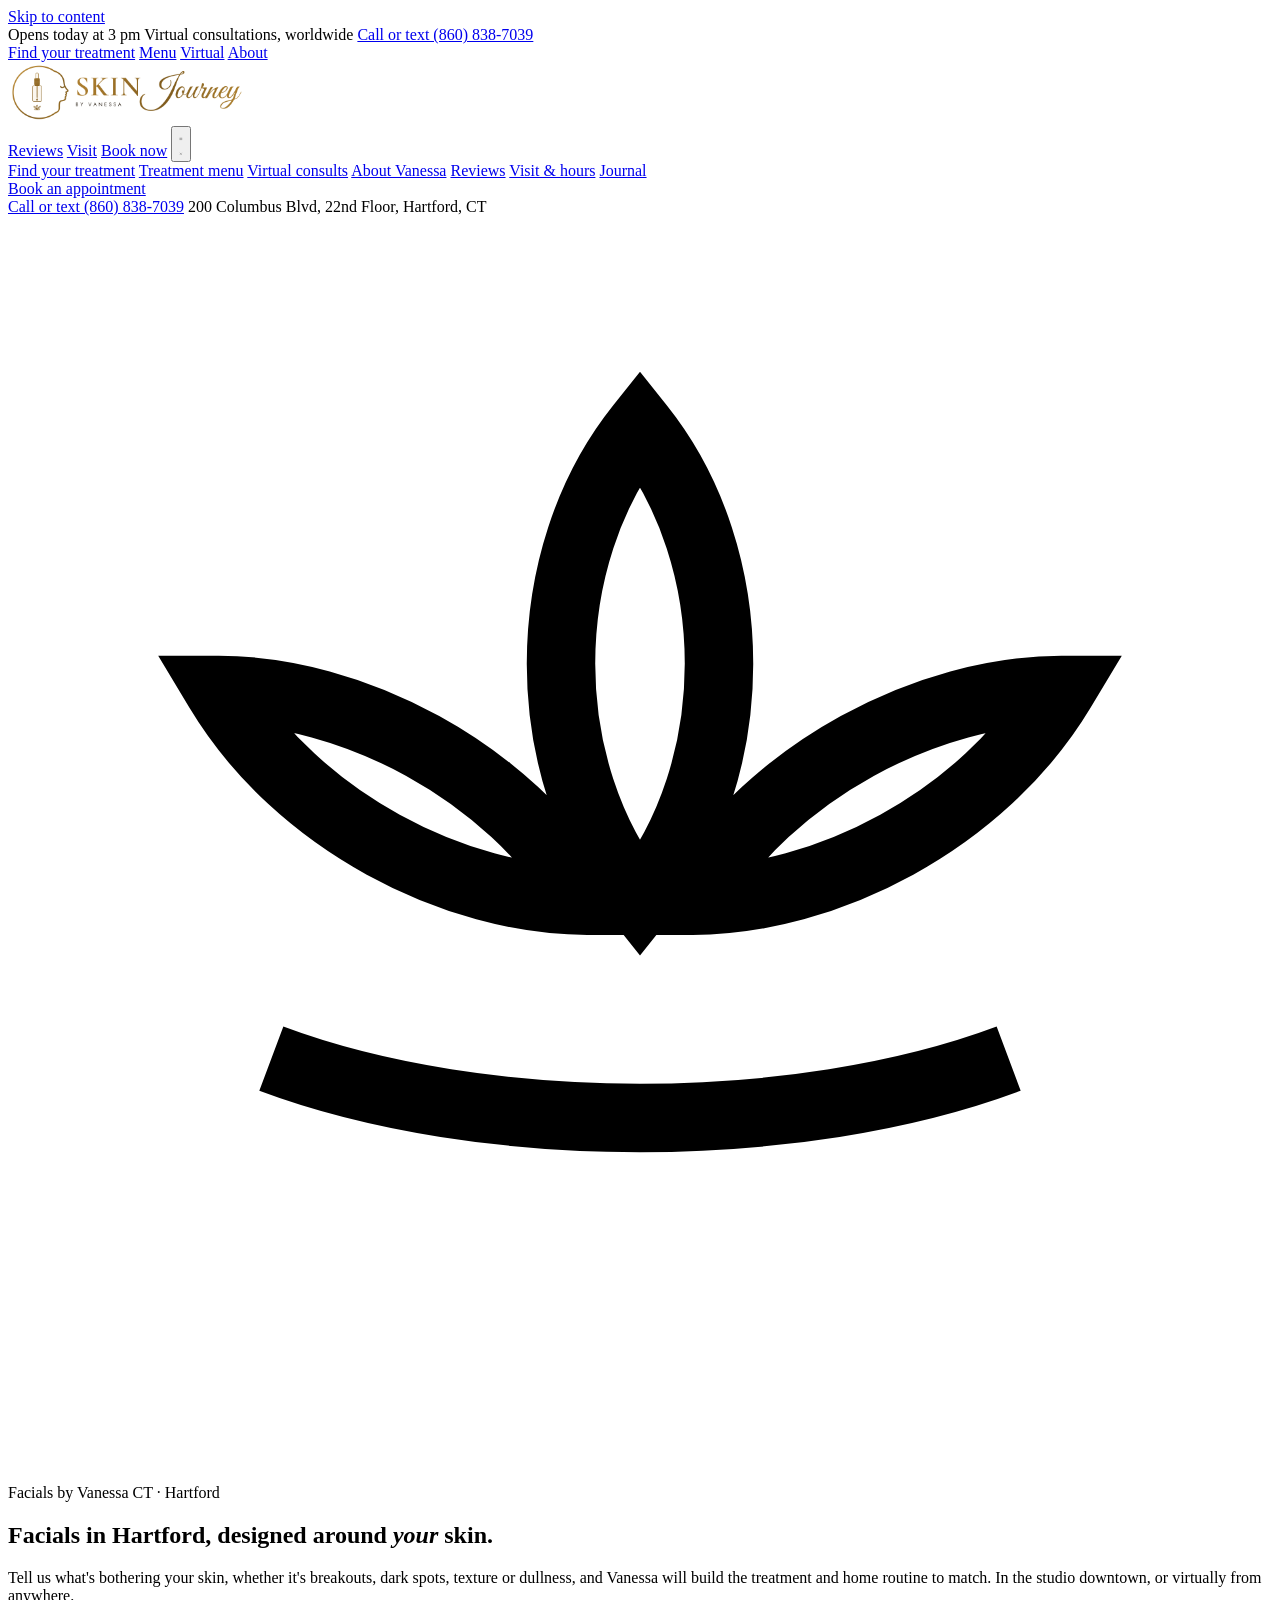
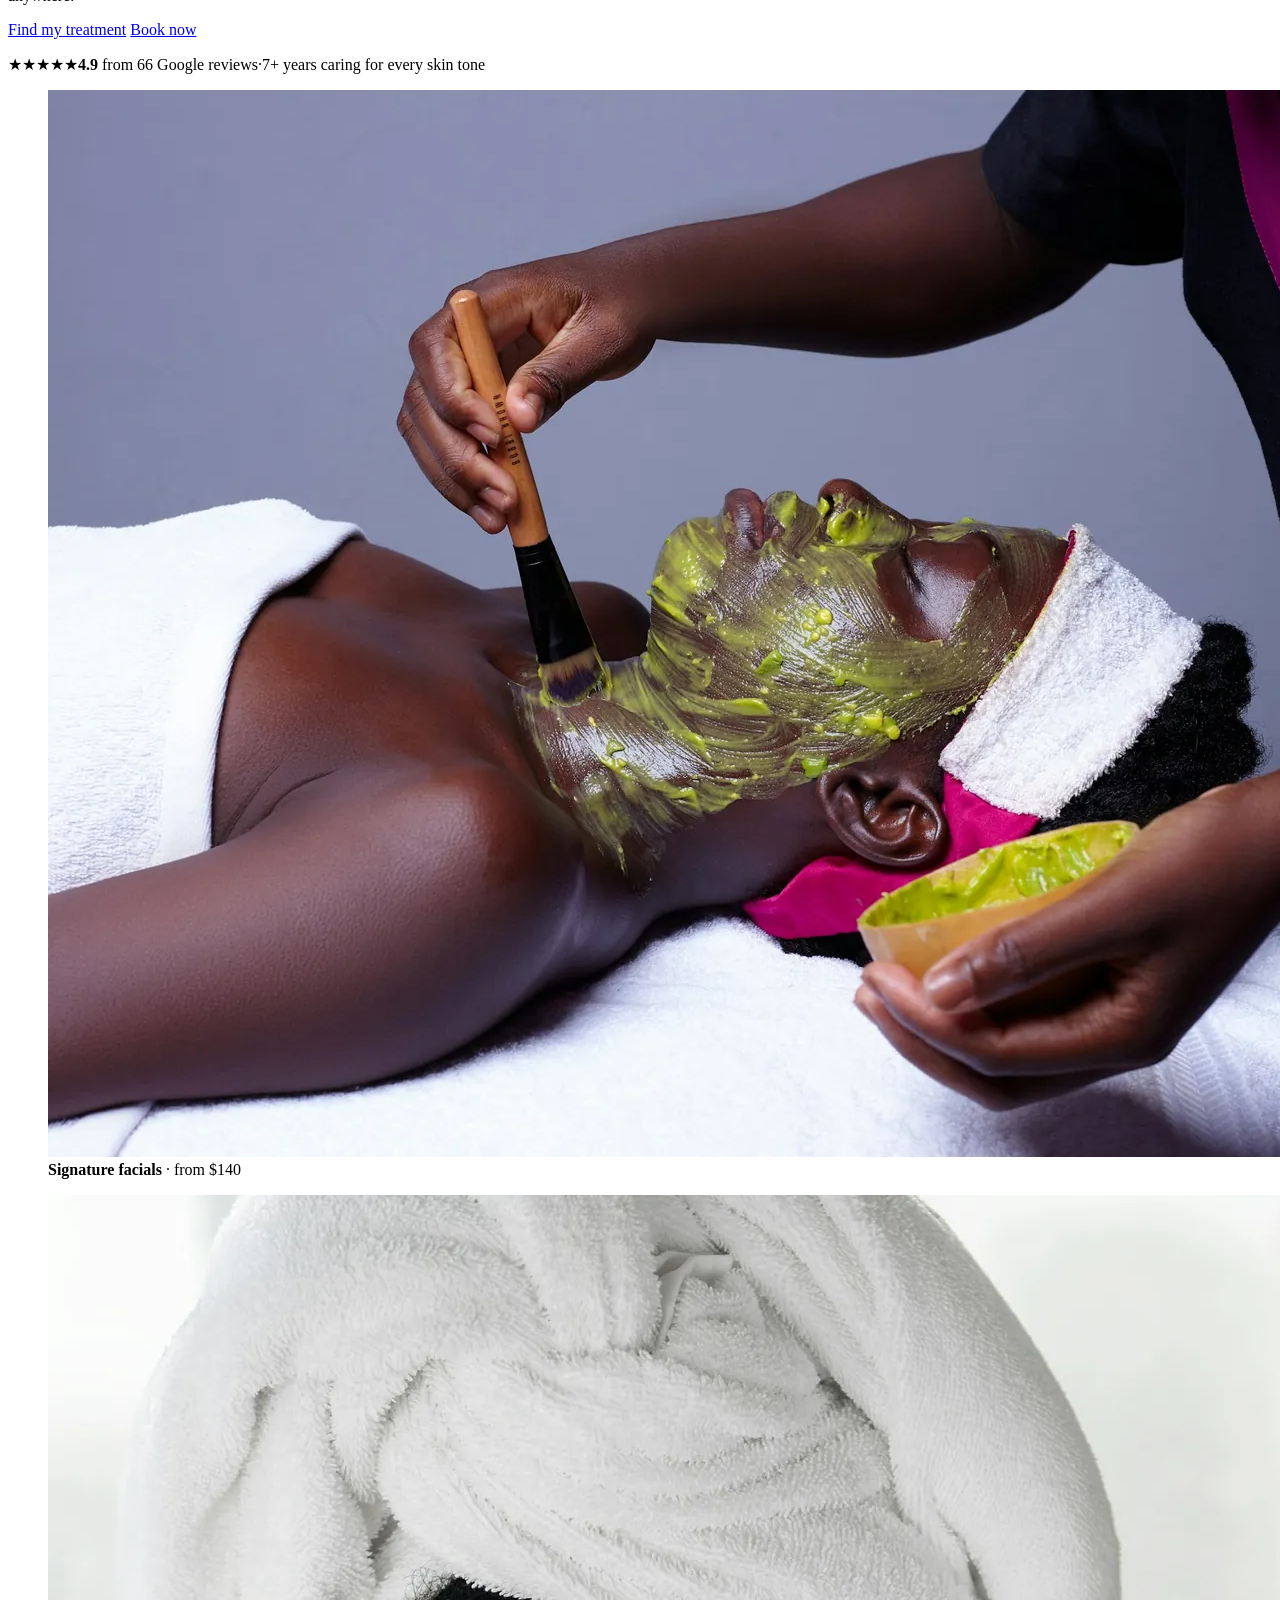
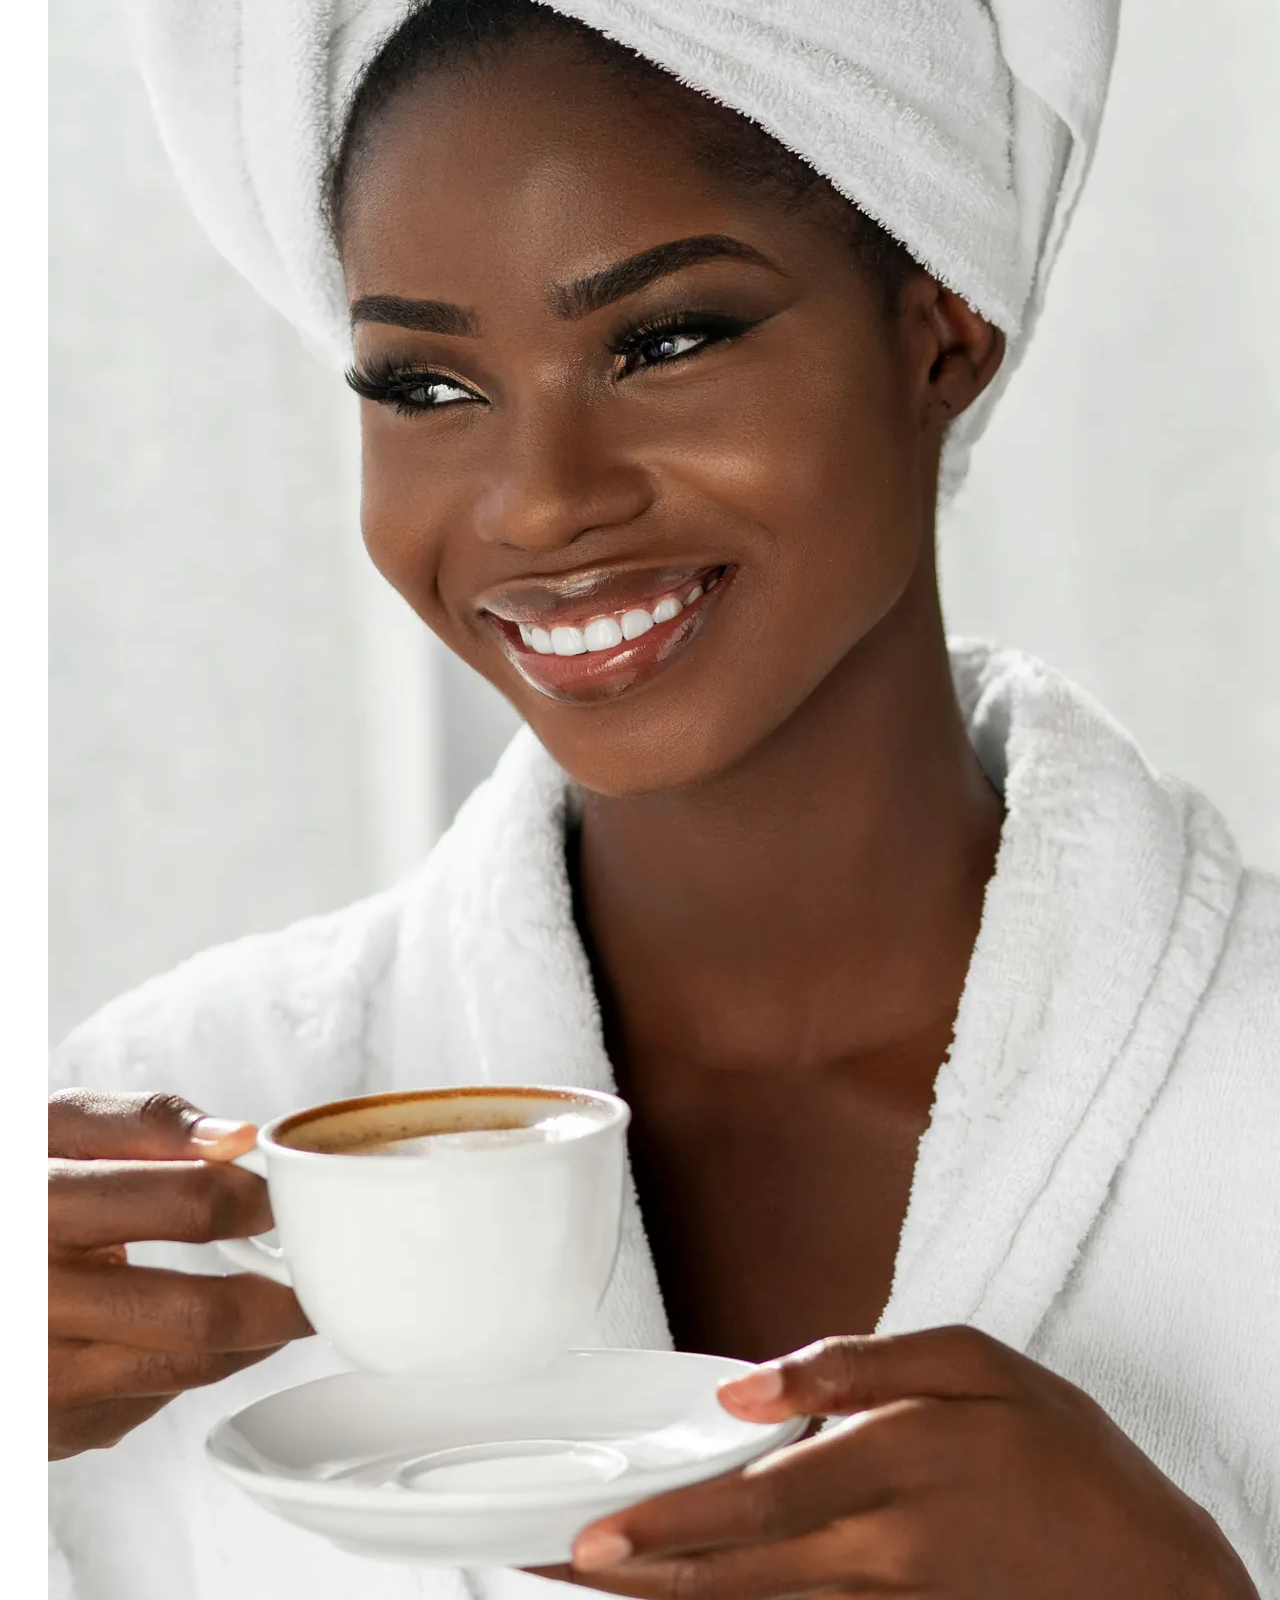
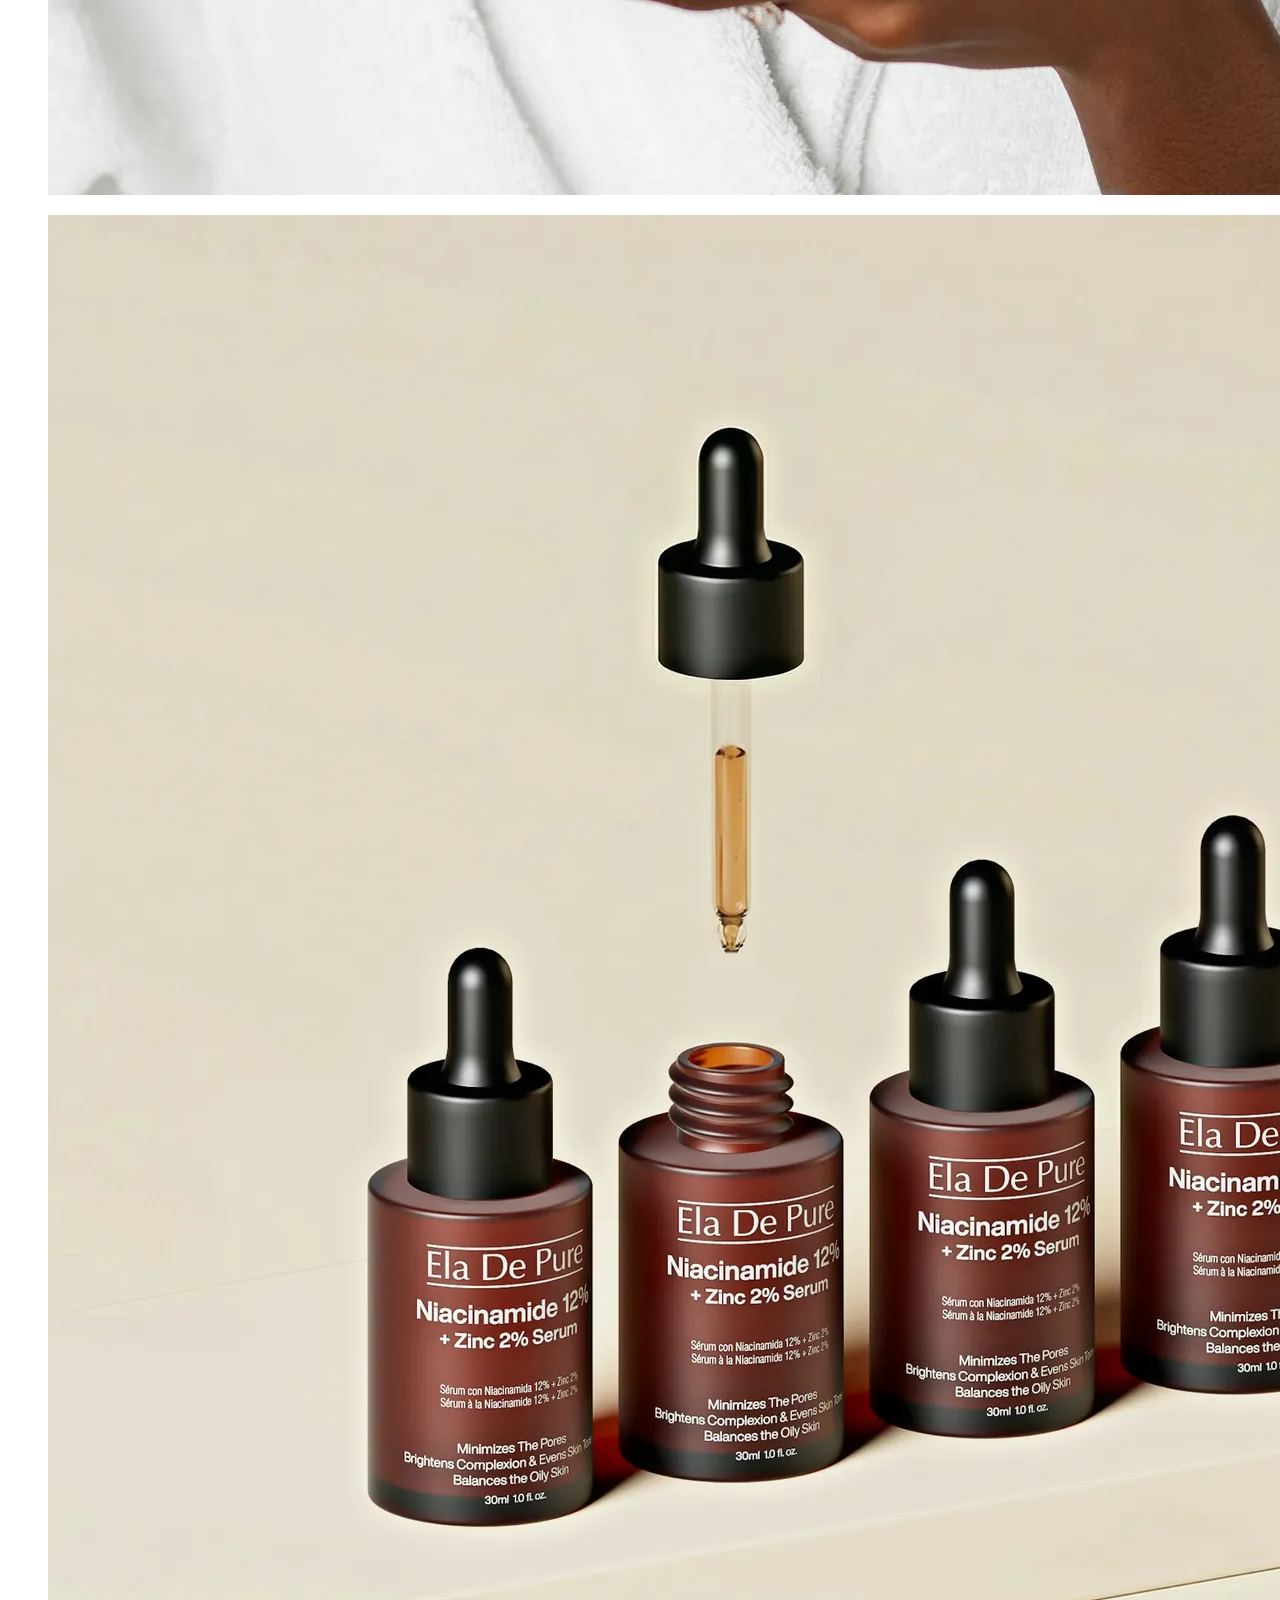
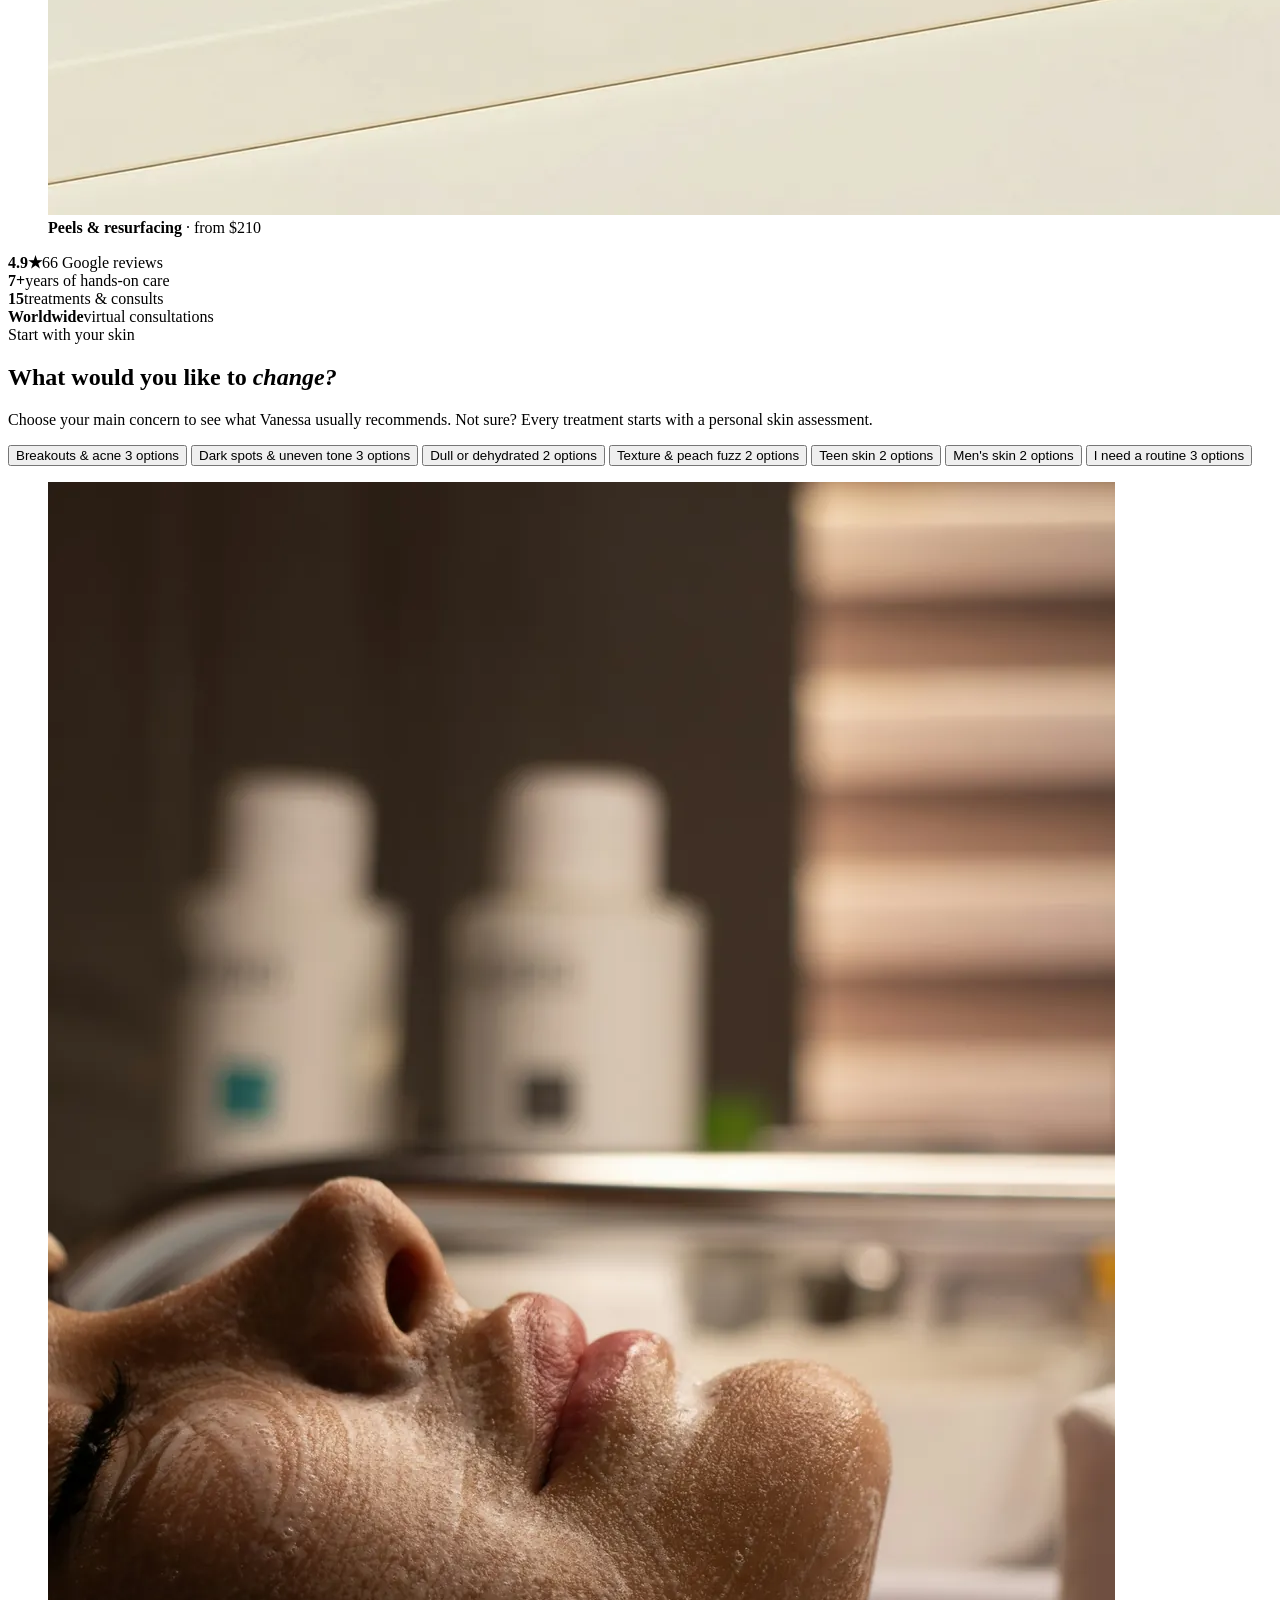
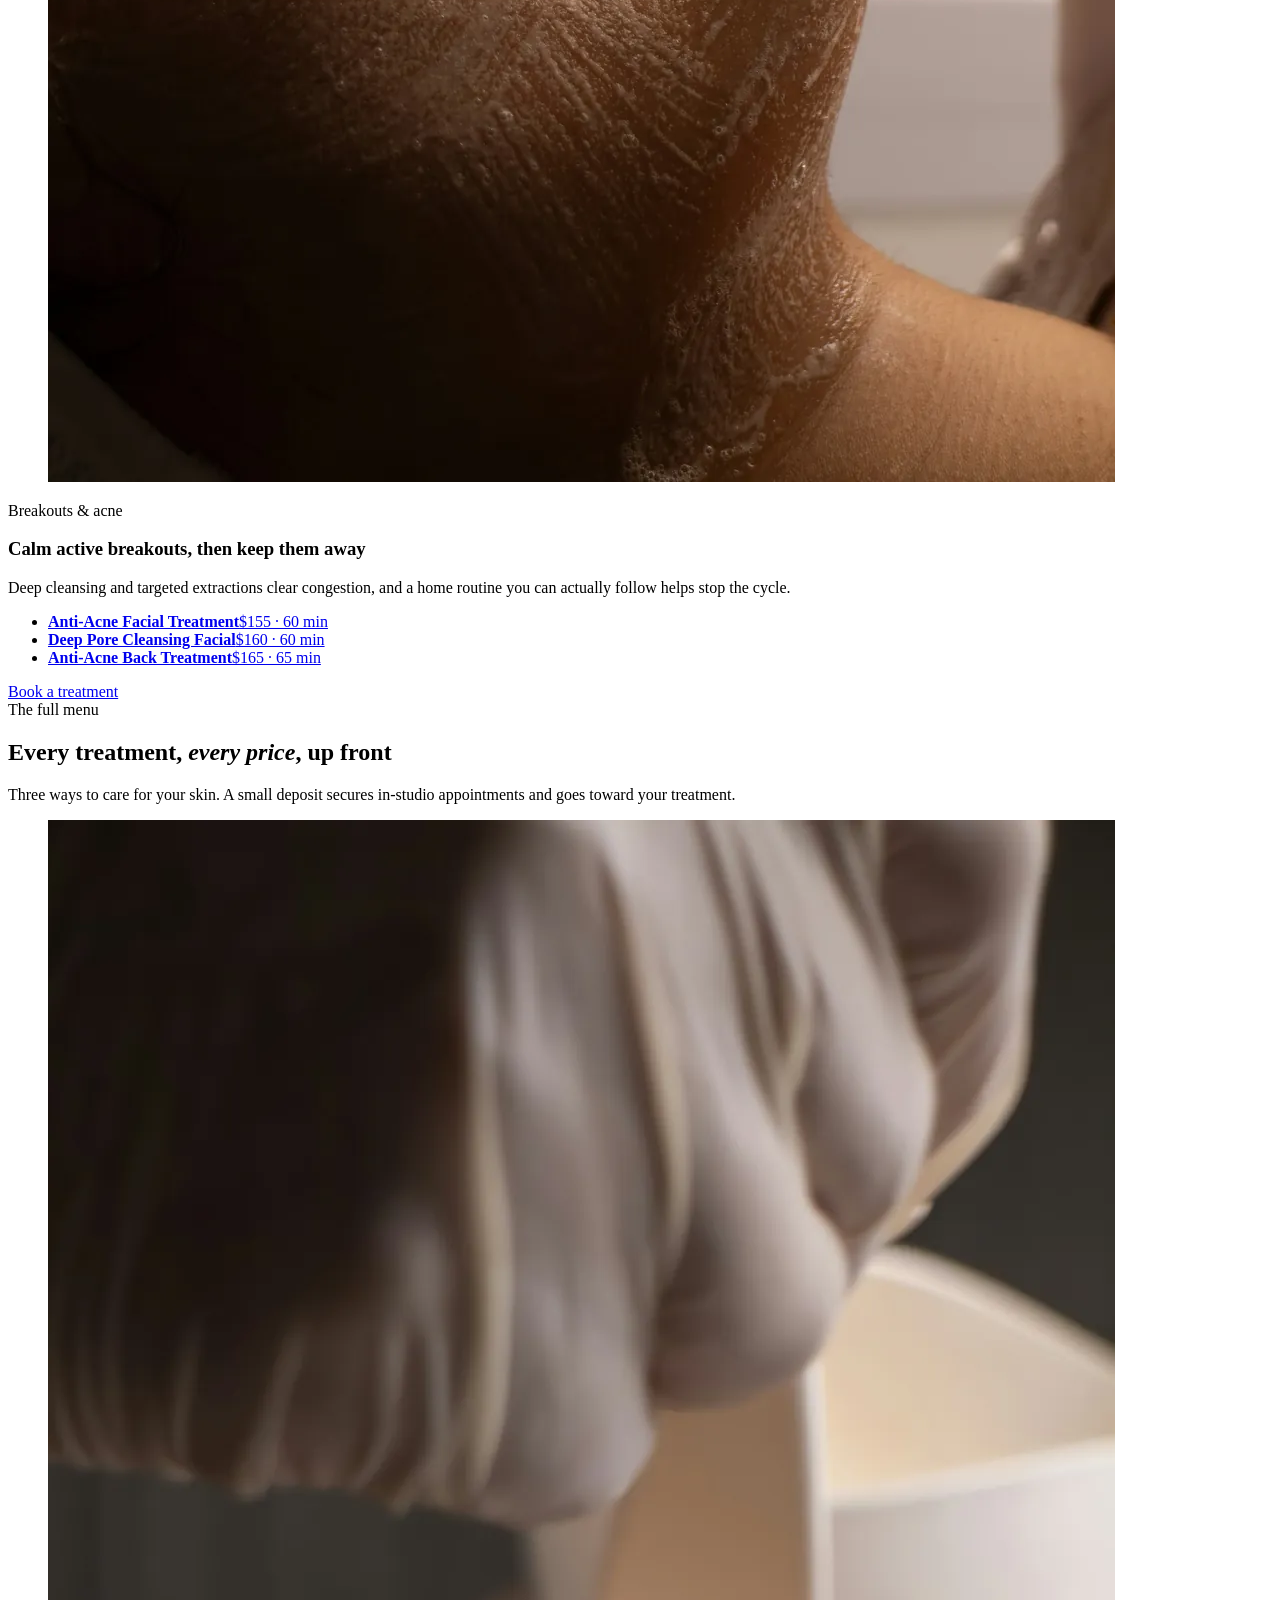
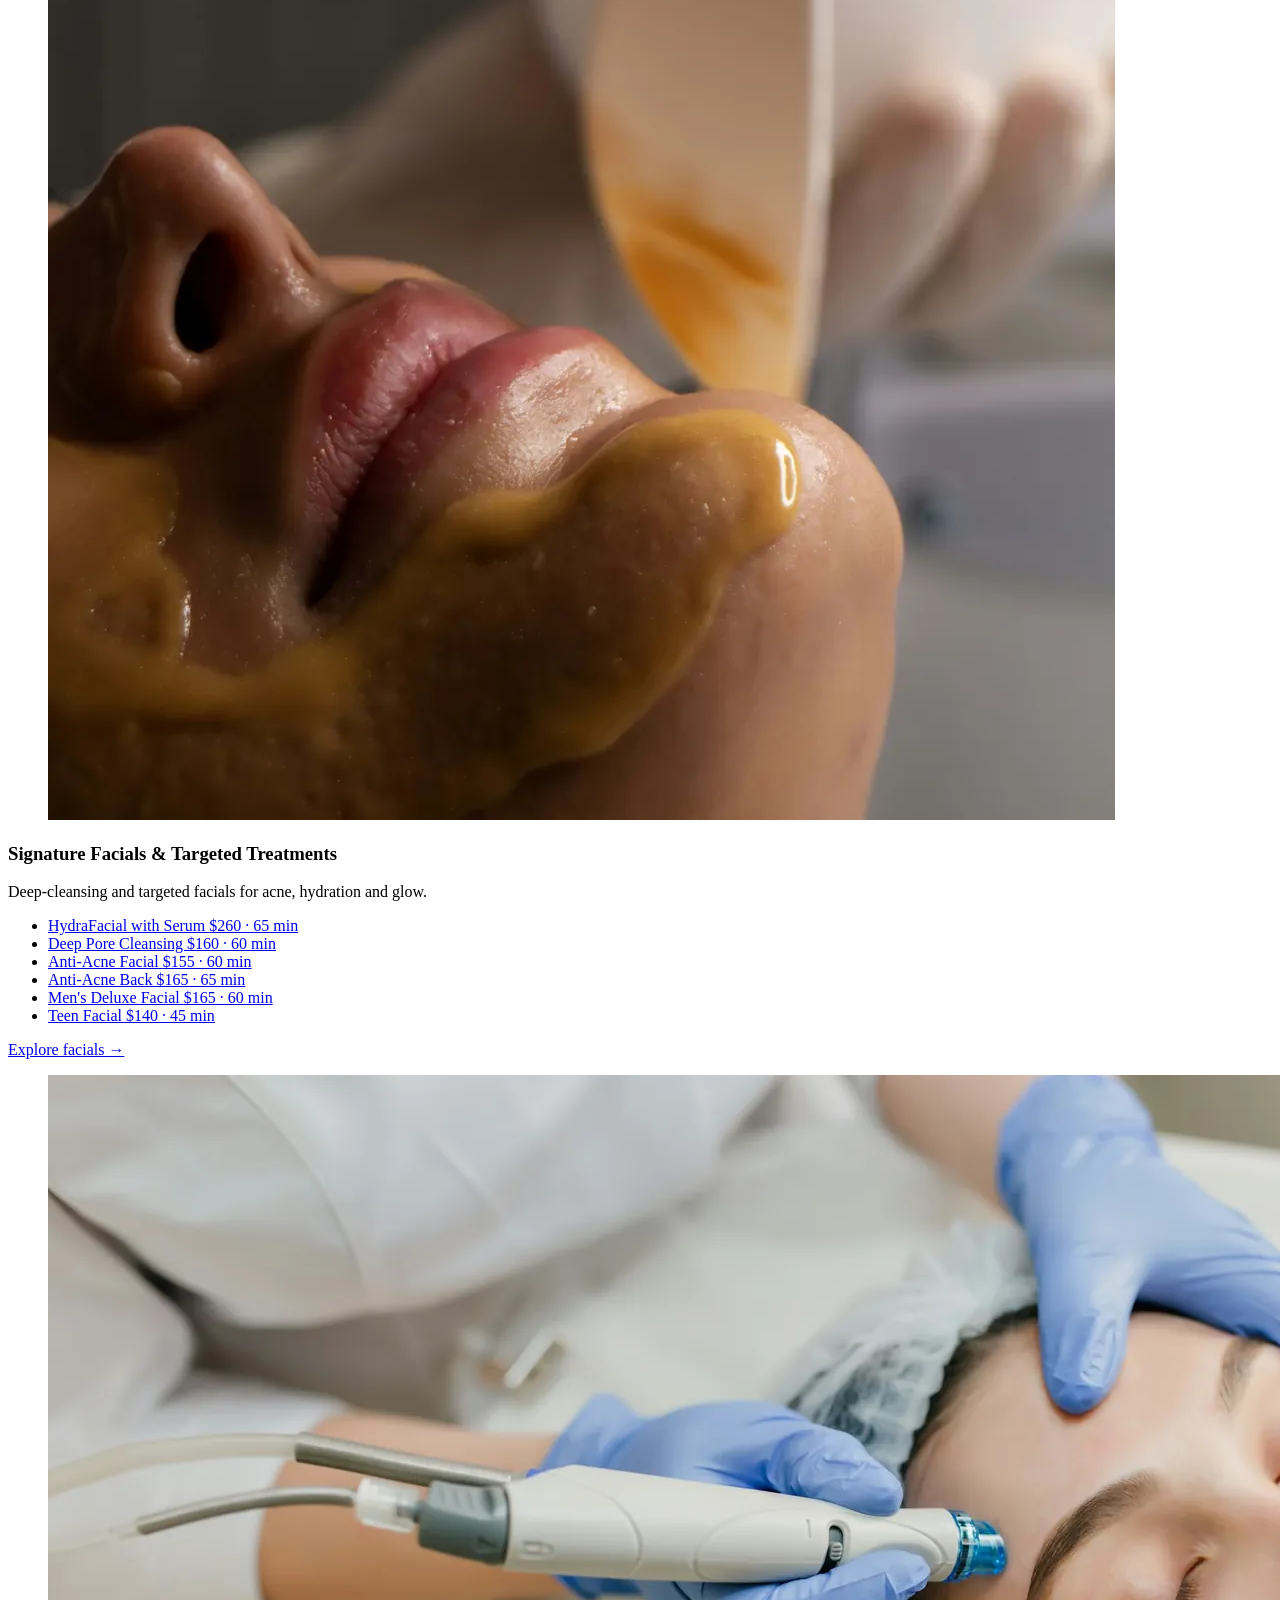
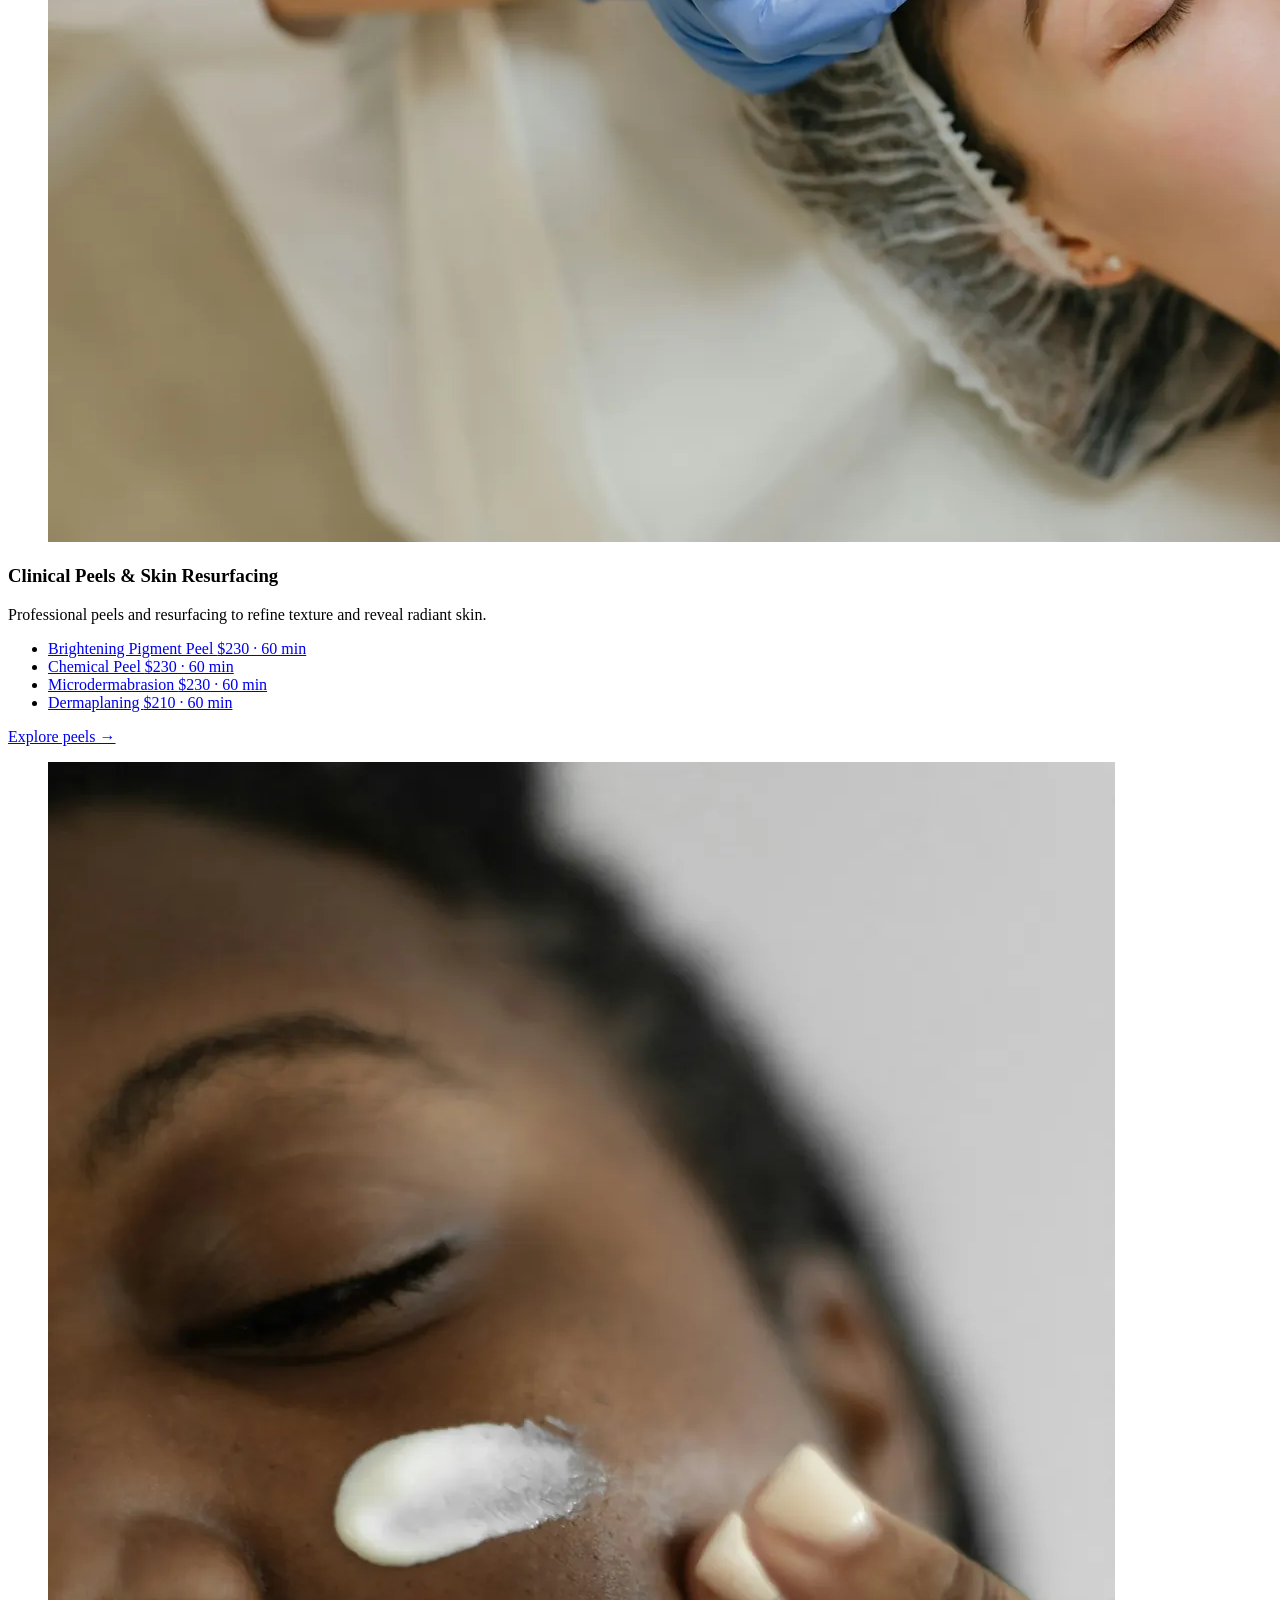
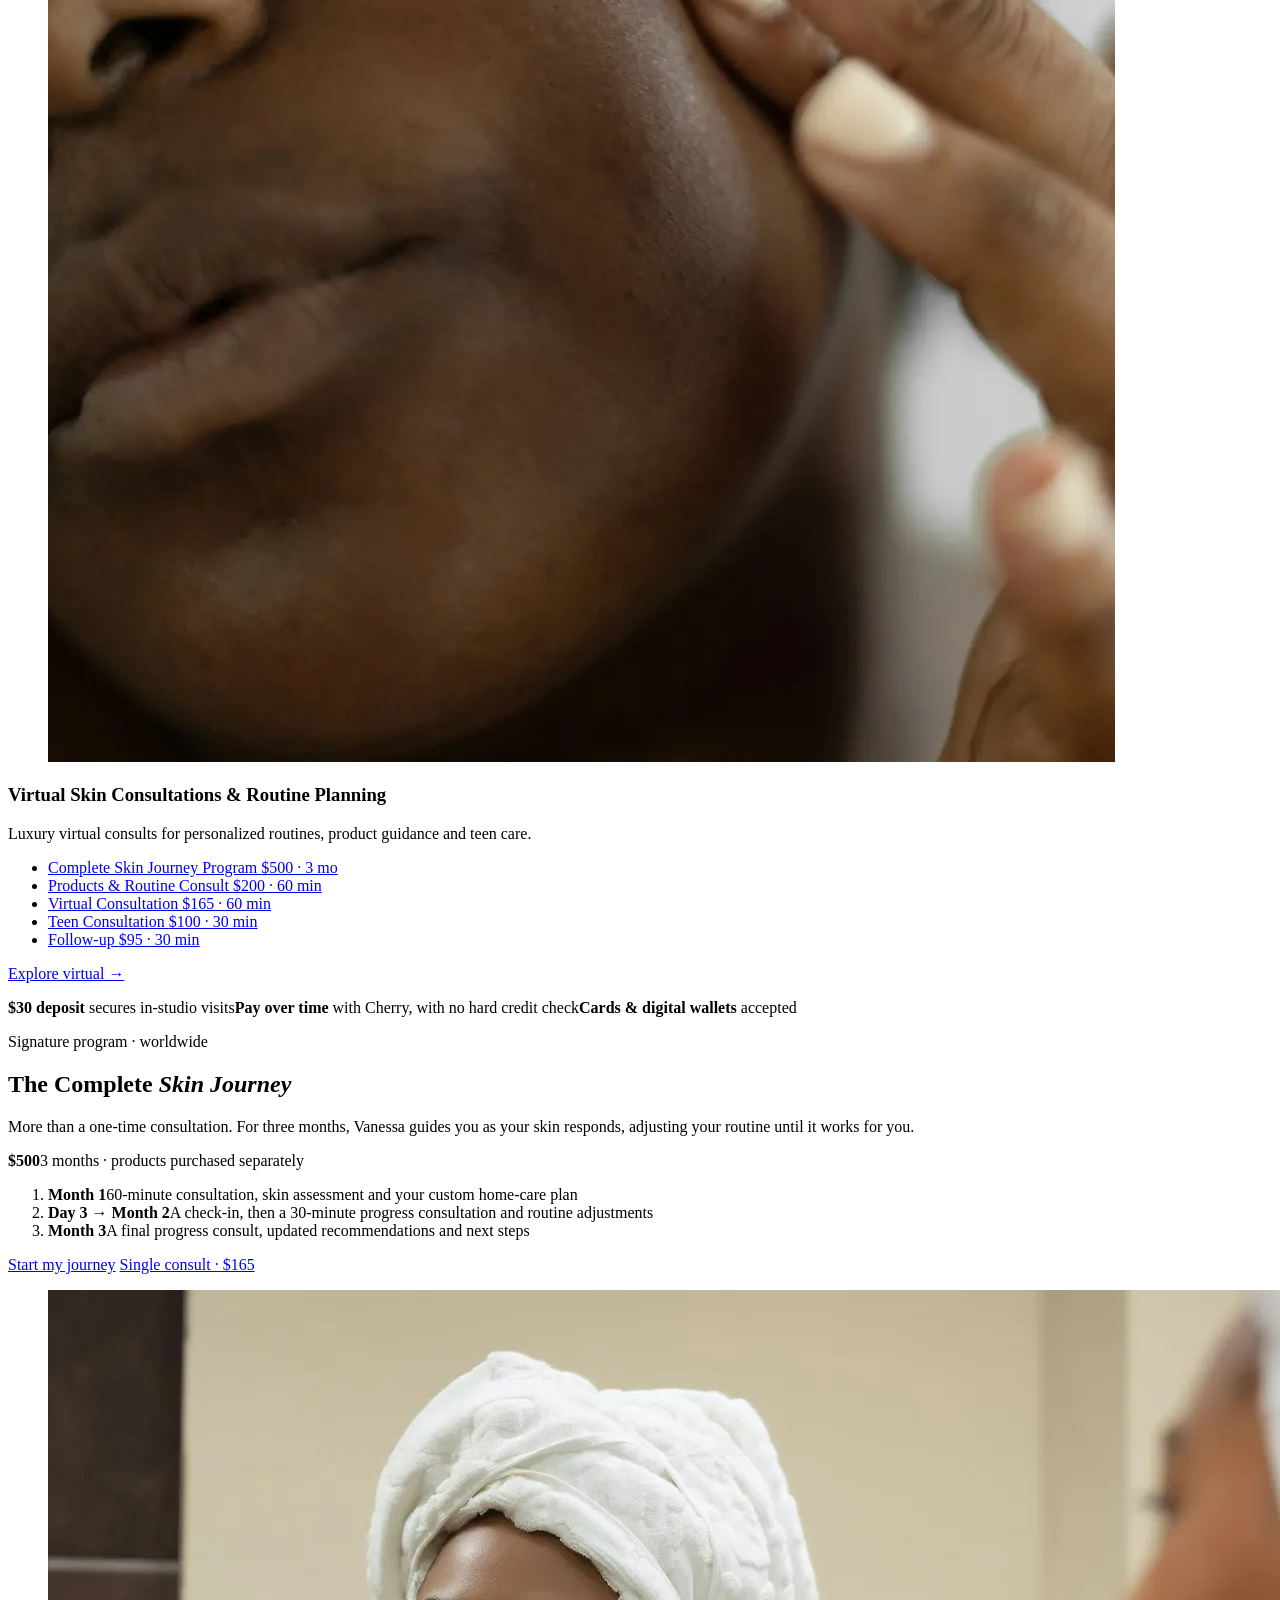
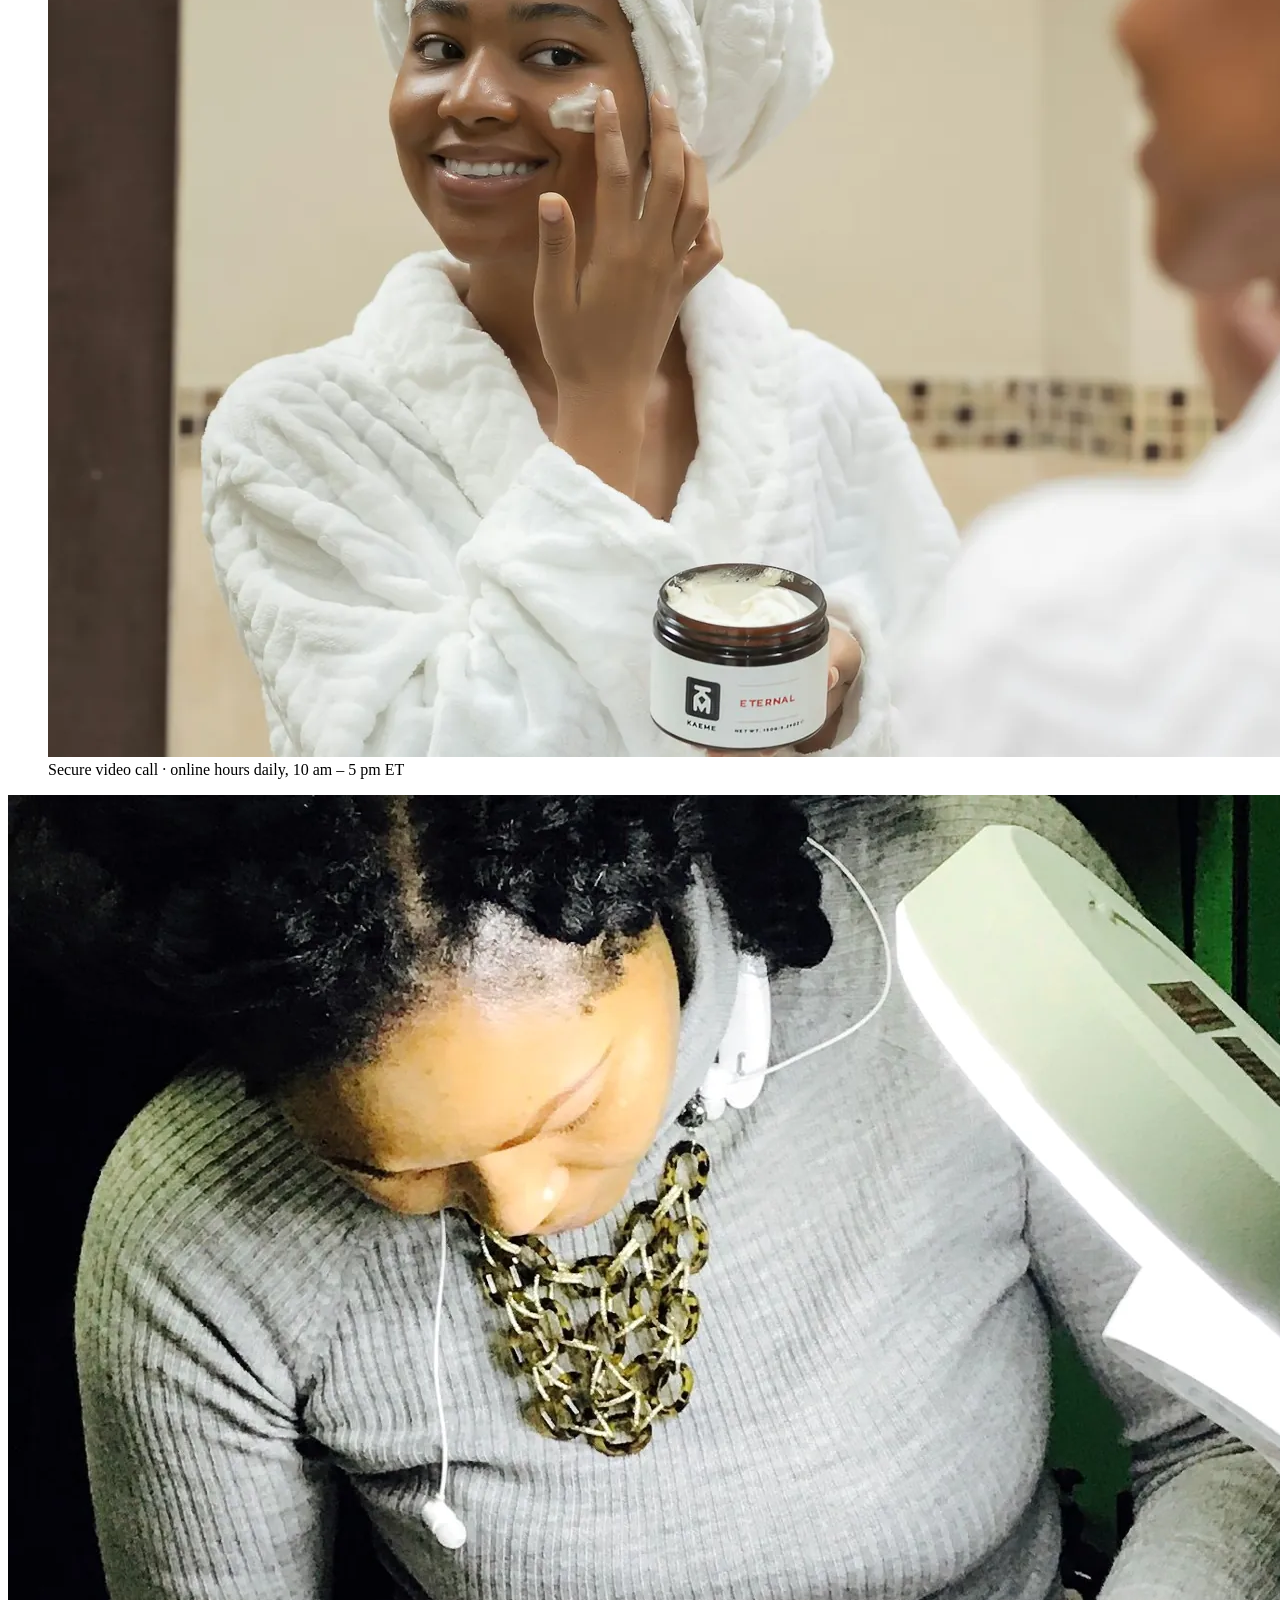
==== commit cd6b3736: "Update redirects and add 404 page; remove booking page and related service HTML files. Adjusted inde" ====
--- a/index.html
+++ b/index.html
@@ -1,26 +1,30 @@
-<!DOCTYPE html>
+<!doctype html>
 <html lang="en">
 <head>
-<meta charset="UTF-8">
-<meta name="viewport" content="width=device-width, initial-scale=1.0">
-<title>FACIALS BY VANESSA CT SKIN JOURNEY! – Facials in Hartford, CT</title>
-<meta name="description" content="Facials, peels and virtual skin consultations in downtown Hartford, CT with Vanessa, who works with melanin-rich skin. Open seven days, from $95. Book today.">
+<meta charset="utf-8">
+<meta name="viewport" content="width=device-width, initial-scale=1">
+<title>Facials in Hartford, CT | Skin Journey by Vanessa</title>
+<meta name="description" content="Facials, peels and virtual skin consultations in Downtown Hartford, CT, tailored to your skin by Vanessa Gordon-McFarlene. 4.9 stars on Google. Find your treatment.">
+<meta property="og:type" content="website">
+<meta property="og:title" content="Facials in Hartford, CT | Skin Journey by Vanessa">
+<meta property="og:description" content="Facials, peels and virtual skin consultations in Downtown Hartford, CT, tailored to your skin by Vanessa Gordon-McFarlene. 4.9 stars on Google. Find your treatment.">
 <link rel="canonical" href="https://skinjourneybyvanessa.com/">
-<meta property="og:title" content="FACIALS BY VANESSA CT SKIN JOURNEY! – Facials in Hartford, CT">
-<meta property="og:description" content="Facials, peels and virtual skin consultations in downtown Hartford, CT with Vanessa, who works with melanin-rich skin. Open seven days, from $95. Book today.">
-<meta property="og:type" content="website">
 <meta property="og:url" content="https://skinjourneybyvanessa.com/">
-<meta property="og:image" content="https://quseprdus1.blob.core.windows.net/kora-business-images/user-media/5120941b-e5f8-401e-a796-e9fcdc17e8c5/de8c94d8-887e-4625-825f-ec262dbc28df/1791529786_ssxp2l.webp">
+<meta property="og:site_name" content="Skin Journey by Vanessa">
+<meta property="og:image" content="https://skinjourneybyvanessa.com/assets/img/hero-robe-smile.webp">
+<meta property="og:image:alt" content="Smiling woman in a white robe enjoying a cup of tea after her facial">
 <meta name="twitter:card" content="summary_large_image">
-<meta name="twitter:title" content="FACIALS BY VANESSA CT SKIN JOURNEY! – Facials in Hartford, CT">
-<meta name="twitter:description" content="Facials, peels and virtual skin consultations in downtown Hartford, CT with Vanessa, who works with melanin-rich skin. Open seven days, from $95. Book today.">
-<meta name="twitter:image" content="https://quseprdus1.blob.core.windows.net/kora-business-images/user-media/5120941b-e5f8-401e-a796-e9fcdc17e8c5/de8c94d8-887e-4625-825f-ec262dbc28df/1791529786_ssxp2l.webp">
-<link rel="icon" type="image/webp" href="https://quseprdus1.blob.core.windows.net/kora-business-images/user-media/5120941b-e5f8-401e-a796-e9fcdc17e8c5/de8c94d8-887e-4625-825f-ec262dbc28df/1791529790_l5riw9.webp">
-<link rel="apple-touch-icon" href="https://quseprdus1.blob.core.windows.net/kora-business-images/user-media/5120941b-e5f8-401e-a796-e9fcdc17e8c5/de8c94d8-887e-4625-825f-ec262dbc28df/1791529790_l5riw9.webp">
+<meta name="twitter:title" content="Facials in Hartford, CT | Skin Journey by Vanessa">
+<meta name="twitter:description" content="Facials, peels and virtual skin consultations in Downtown Hartford, CT, tailored to your skin by Vanessa Gordon-McFarlene. 4.9 stars on Google. Find your treatment.">
+<meta name="twitter:image" content="https://skinjourneybyvanessa.com/assets/img/hero-robe-smile.webp">
+<meta name="theme-color" content="#F6F1E8">
+<link rel="icon" type="image/png" href="assets/logo/favicon.png">
+<link rel="apple-touch-icon" href="assets/logo/apple-touch-icon.png">
+<link rel="manifest" href="site.webmanifest">
+<link rel="preload" as="image" href="assets/img/hero-robe-smile.webp">
 <link rel="preconnect" href="https://fonts.googleapis.com">
 <link rel="preconnect" href="https://fonts.gstatic.com" crossorigin>
-<link rel="preload" as="image" href="https://quseprdus1.blob.core.windows.net/kora-business-images/user-media/5120941b-e5f8-401e-a796-e9fcdc17e8c5/de8c94d8-887e-4625-825f-ec262dbc28df/1791529786_ssxp2l.webp" fetchpriority="high">
-<link rel="stylesheet" href="https://fonts.googleapis.com/css2?family=Roboto:wght@300;400&display=swap">
+<link href="https://fonts.googleapis.com/css2?family=Cormorant+Garamond:ital,wght@0,400;0,500;0,600;1,400;1,500&family=Great+Vibes&family=Jost:wght@300;400;500&display=swap" rel="stylesheet">
 <link rel="stylesheet" href="assets/styles.css">
 <script>
   window.KORA_SITE_CONFIG = {
@@ -30,21 +34,32 @@
   };
   window.KORA_CONFIG = Object.assign(window.KORA_CONFIG || {}, window.KORA_SITE_CONFIG);
 </script>
-<script>
-  if ('IntersectionObserver' in window) { document.documentElement.classList.add('js'); }
-</script>
 <script type="application/ld+json">
 {
   "@context": "https://schema.org",
-  "@type": "LocalBusiness",
+  "@type": [
+    "DaySpa",
+    "LocalBusiness"
+  ],
   "@id": "https://skinjourneybyvanessa.com/#business",
-  "name": "FACIALS BY VANESSA CT SKIN JOURNEY!",
-  "slogan": "Facials in Hartford, designed around your skin.",
+  "name": "Facials by Vanessa CT",
+  "alternateName": [
+    "Skin Journey by Vanessa",
+    "FACIALS BY VANESSA CT SKIN JOURNEY!"
+  ],
+  "slogan": "Healthy skin is a journey, not a destination.",
+  "description": "Customized facials, clinical peels and virtual skin consultations in Downtown Hartford, CT by esthetician Vanessa Gordon-McFarlene, trusted for her expertise with melanin-rich skin.",
   "url": "https://skinjourneybyvanessa.com/",
-  "telephone": "+18608387039",
+  "telephone": "+1-860-838-7039",
   "email": "facialsbyvanessact@gmail.com",
-  "image": "https://quseprdus1.blob.core.windows.net/kora-business-images/user-media/5120941b-e5f8-401e-a796-e9fcdc17e8c5/de8c94d8-887e-4625-825f-ec262dbc28df/1791529786_ssxp2l.webp",
-  "logo": "https://quseprdus1.blob.core.windows.net/kora-business-images/user-media/5120941b-e5f8-401e-a796-e9fcdc17e8c5/de8c94d8-887e-4625-825f-ec262dbc28df/1791529790_rylw6m.webp",
+  "image": [
+    "https://skinjourneybyvanessa.com/assets/img/hero-robe-smile.webp",
+    "https://skinjourneybyvanessa.com/assets/img/real-vanessa-at-work.webp"
+  ],
+  "logo": "https://skinjourneybyvanessa.com/assets/logo/skin-journey-logo-horizontal-on-light.png",
+  "priceRange": "$$",
+  "paymentAccepted": "Cash, Credit Card, Digital wallets",
+  "currenciesAccepted": "USD",
   "address": {
     "@type": "PostalAddress",
     "streetAddress": "200 Columbus Blvd, 22nd Floor",
@@ -53,642 +68,839 @@
     "postalCode": "06103",
     "addressCountry": "US"
   },
-  "founder": { "@type": "Person", "name": "VANESSA GORDON - MCFARLENE" },
-  "paymentAccepted": "Card payments, digital wallets",
-  "amenityFeature": [
-    { "@type": "LocationFeatureSpecification", "name": "Valet parking", "value": true },
-    { "@type": "LocationFeatureSpecification", "name": "Wheelchair accessible", "value": true }
+  "geo": {
+    "@type": "GeoCoordinates",
+    "latitude": 41.763798,
+    "longitude": -72.66917
+  },
+  "hasMap": "https://maps.app.goo.gl/U6wsUhe3YfsKEJM26",
+  "openingHoursSpecification": [
+    {
+      "@type": "OpeningHoursSpecification",
+      "dayOfWeek": [
+        "Monday",
+        "Wednesday",
+        "Thursday"
+      ],
+      "opens": "11:00",
+      "closes": "19:00"
+    },
+    {
+      "@type": "OpeningHoursSpecification",
+      "dayOfWeek": "Tuesday",
+      "opens": "11:30",
+      "closes": "19:00"
+    },
+    {
+      "@type": "OpeningHoursSpecification",
+      "dayOfWeek": "Friday",
+      "opens": "16:00",
+      "closes": "19:00"
+    },
+    {
+      "@type": "OpeningHoursSpecification",
+      "dayOfWeek": "Saturday",
+      "opens": "11:00",
+      "closes": "17:00"
+    },
+    {
+      "@type": "OpeningHoursSpecification",
+      "dayOfWeek": "Sunday",
+      "opens": "15:00",
+      "closes": "18:00"
+    }
   ],
-  "openingHoursSpecification": [
-    { "@type": "OpeningHoursSpecification", "dayOfWeek": ["Monday", "Tuesday", "Wednesday", "Thursday", "Friday"], "opens": "15:00", "closes": "19:00" },
-    { "@type": "OpeningHoursSpecification", "dayOfWeek": "Saturday", "opens": "11:00", "closes": "17:00" },
-    { "@type": "OpeningHoursSpecification", "dayOfWeek": "Sunday", "opens": "15:00", "closes": "18:00" }
+  "areaServed": [
+    "Hartford",
+    "West Hartford",
+    "East Hartford",
+    "Wethersfield",
+    "Newington",
+    "Manchester",
+    "Virtual consultations worldwide"
   ],
+  "founder": {
+    "@type": "Person",
+    "name": "Vanessa Gordon-McFarlene",
+    "jobTitle": "Founder & Esthetician"
+  },
   "hasOfferCatalog": {
     "@type": "OfferCatalog",
-    "name": "Services",
+    "name": "Treatments",
     "itemListElement": [
       {
         "@type": "OfferCatalog",
         "name": "Signature Facials & Targeted Treatments",
         "itemListElement": [
-          { "@type": "Offer", "price": "260", "priceCurrency": "USD", "itemOffered": { "@type": "Service", "name": "HYDROFACIAL with serum", "url": "https://skinjourneybyvanessa.com/services-signature-facials-and-targeted-treatments-hydrofaci.html" } },
-          { "@type": "Offer", "itemOffered": { "@type": "Service", "name": "ANTI-ACNE FACIAL TREATMENT", "url": "https://skinjourneybyvanessa.com/services-signature-facials-and-targeted-treatments-anti-acne.html" } },
-          { "@type": "Offer", "price": "140", "priceCurrency": "USD", "itemOffered": { "@type": "Service", "name": "TEEN FACIAL", "url": "https://skinjourneybyvanessa.com/services-signature-facials-and-targeted-treatments-teen-faci.html" } }
+          {
+            "@type": "Offer",
+            "price": "260",
+            "priceCurrency": "USD",
+            "itemOffered": {
+              "@type": "Service",
+              "name": "HydraFacial with Serum",
+              "description": "Deep hydration and a lit-from-within glow, finished with a targeted serum. 65 min."
+            }
+          },
+          {
+            "@type": "Offer",
+            "price": "160",
+            "priceCurrency": "USD",
+            "itemOffered": {
+              "@type": "Service",
+              "name": "Deep Pore Cleansing Facial",
+              "description": "Thorough cleansing and extractions for congested skin and clogged pores. 60 min."
+            }
+          },
+          {
+            "@type": "Offer",
+            "price": "155",
+            "priceCurrency": "USD",
+            "itemOffered": {
+              "@type": "Service",
+              "name": "Anti-Acne Facial Treatment",
+              "description": "Calms active breakouts and helps prevent the next ones. 60 min."
+            }
+          },
+          {
+            "@type": "Offer",
+            "price": "165",
+            "priceCurrency": "USD",
+            "itemOffered": {
+              "@type": "Service",
+              "name": "Anti-Acne Back Treatment",
+              "description": "Targets blemishes and congestion on the back. 65 min."
+            }
+          },
+          {
+            "@type": "Offer",
+            "price": "165",
+            "priceCurrency": "USD",
+            "itemOffered": {
+              "@type": "Service",
+              "name": "Men's Deluxe Facial",
+              "description": "A complete facial designed around men's skin, shaving and ingrown hairs. 60 min."
+            }
+          },
+          {
+            "@type": "Offer",
+            "price": "140",
+            "priceCurrency": "USD",
+            "itemOffered": {
+              "@type": "Service",
+              "name": "Teen Facial",
+              "description": "Gentle cleansing, exfoliation and hydration, plus simple habits teens can keep. 45 min."
+            }
+          }
         ]
       },
       {
         "@type": "OfferCatalog",
         "name": "Clinical Peels & Skin Resurfacing",
         "itemListElement": [
-          { "@type": "Offer", "price": "210", "priceCurrency": "USD", "itemOffered": { "@type": "Service", "name": "DERMAPLANING", "url": "https://skinjourneybyvanessa.com/services-clinical-peels-and-skin-resurfacing-dermaplaning.html" } },
-          { "@type": "Offer", "price": "230", "priceCurrency": "USD", "itemOffered": { "@type": "Service", "name": "MICRODERMABRASION", "url": "https://skinjourneybyvanessa.com/services-clinical-peels-and-skin-resurfacing-microdermabrasi.html" } },
-          { "@type": "Offer", "price": "230", "priceCurrency": "USD", "itemOffered": { "@type": "Service", "name": "CHEMICAL PEEL", "url": "https://skinjourneybyvanessa.com/services-clinical-peels-and-skin-resurfacing-chemical-peel.html" } }
+          {
+            "@type": "Offer",
+            "price": "230",
+            "priceCurrency": "USD",
+            "itemOffered": {
+              "@type": "Service",
+              "name": "Brightening Pigment Peel",
+              "description": "Targets dark spots, sun damage and uneven tone. 60 min."
+            }
+          },
+          {
+            "@type": "Offer",
+            "price": "230",
+            "priceCurrency": "USD",
+            "itemOffered": {
+              "@type": "Service",
+              "name": "Chemical Peel",
+              "description": "Renews dull, uneven skin with minimal downtime. 60 min."
+            }
+          },
+          {
+            "@type": "Offer",
+            "price": "230",
+            "priceCurrency": "USD",
+            "itemOffered": {
+              "@type": "Service",
+              "name": "Microdermabrasion",
+              "description": "Non-invasive exfoliation that refines texture and softens sun spots. 60 min."
+            }
+          },
+          {
+            "@type": "Offer",
+            "price": "210",
+            "priceCurrency": "USD",
+            "itemOffered": {
+              "@type": "Service",
+              "name": "Dermaplaning",
+              "description": "Removes dead skin and peach fuzz for smoother skin and flawless makeup. 60 min."
+            }
+          }
         ]
       },
       {
         "@type": "OfferCatalog",
         "name": "Virtual Skin Consultations & Routine Planning",
         "itemListElement": [
-          { "@type": "Offer", "price": "165", "priceCurrency": "USD", "itemOffered": { "@type": "Service", "name": "VIRTUAL SKIN JOURNEY CONSULTATION", "url": "https://skinjourneybyvanessa.com/services-virtual-skin-consultations-and-routine-planning-vir.html" } },
-          { "@type": "Offer", "price": "95", "priceCurrency": "USD", "itemOffered": { "@type": "Service", "name": "Virtual Skin Journey Follow-up", "url": "https://skinjourneybyvanessa.com/services-virtual-skin-consultations-and-routine-planning-vir.html" } },
-          { "@type": "Offer", "price": "100", "priceCurrency": "USD", "itemOffered": { "@type": "Service", "name": "Teen Virtual Consultation", "url": "https://skinjourneybyvanessa.com/services-virtual-skin-consultations-and-routine-planning-tee.html" } }
+          {
+            "@type": "Offer",
+            "price": "500",
+            "priceCurrency": "USD",
+            "itemOffered": {
+              "@type": "Service",
+              "name": "Complete Skin Journey Program",
+              "description": "Three months of guidance: consultation, custom plan, check-ins and two progress consults. 3 months."
+            }
+          },
+          {
+            "@type": "Offer",
+            "price": "200",
+            "priceCurrency": "USD",
+            "itemOffered": {
+              "@type": "Service",
+              "name": "Virtual Consultation: Products & Routine",
+              "description": "A full routine review with personalized product recommendations. 60 min."
+            }
+          },
+          {
+            "@type": "Offer",
+            "price": "165",
+            "priceCurrency": "USD",
+            "itemOffered": {
+              "@type": "Service",
+              "name": "Virtual Skin Journey Consultation",
+              "description": "Professional, personal skin guidance from the comfort of your home. 60 min."
+            }
+          },
+          {
+            "@type": "Offer",
+            "price": "100",
+            "priceCurrency": "USD",
+            "itemOffered": {
+              "@type": "Service",
+              "name": "Teen Virtual Consultation (14–18)",
+              "description": "Acne and routine guidance designed for teenage skin. 30 min."
+            }
+          },
+          {
+            "@type": "Offer",
+            "price": "95",
+            "priceCurrency": "USD",
+            "itemOffered": {
+              "@type": "Service",
+              "name": "Virtual Skin Journey Follow-up",
+              "description": "Review progress and adjust your routine as your skin responds. 30 min."
+            }
+          }
         ]
       }
     ]
   },
   "aggregateRating": {
     "@type": "AggregateRating",
-    "ratingValue": "5",
-    "bestRating": "5",
-    "reviewCount": "5"
+    "ratingValue": "4.9",
+    "reviewCount": "66",
+    "bestRating": "5"
   },
   "review": [
-    { "@type": "Review", "author": { "@type": "Person", "name": "pree dreams" }, "reviewRating": { "@type": "Rating", "ratingValue": "5", "bestRating": "5" }, "reviewBody": "Vanessa is amazing! I’ve been to many dermatologists and my skin continued to have problems. Nobody was able to help me because they didn’t specialize in black skin. After the first session with Vanessa my skin was GLOWING. My skin has NEVER glowed before. Vanessa has found a long term customer. On top of being knowledgeable about her craft, she is also very personable and fun to talk to. Thanks for all your help Vanessa!" },
-    { "@type": "Review", "author": { "@type": "Person", "name": "Viola Odenya" }, "reviewRating": { "@type": "Rating", "ratingValue": "5", "bestRating": "5" }, "reviewBody": "Vanessa is the breath of fresh air that I have been waiting 35 years to meet. First off, she is pleasant and understands the intricacies with dark skin. She is patient and easy to talk to. My facial was so good I could do it everyday. I like that she does not push any products for sale or desperately try to sell her services. My face feels new and I love it. Looking forward to my next appointment. I thank God for this wonderful human being that he created." },
-    { "@type": "Review", "author": { "@type": "Person", "name": "Tonya Noble" }, "reviewRating": { "@type": "Rating", "ratingValue": "5", "bestRating": "5" }, "reviewBody": "Vanessa is great! She takes her time and provides Customized recommendations for your own skin issues. It’s clear she cares about her client having the best skin possible. She also provides great advice to help your skin outside of treatment. It’s also great to have someone who is an expert on black skin. This is my second visit and I will be coming regularly. Highly recommend!" },
-    { "@type": "Review", "author": { "@type": "Person", "name": "Tara Zayac" }, "reviewRating": { "@type": "Rating", "ratingValue": "5", "bestRating": "5" }, "reviewBody": "Vanessa does an amazing job. She is knowledgeable and caring. I trust her to know what my skin needs, and each treatment has been both functional (leaving my skin looking great) and relaxing. Have enjoyed both a hydro facial and derma planing so far." },
-    { "@type": "Review", "author": { "@type": "Person", "name": "Judith Charlton-Lewis" }, "reviewRating": { "@type": "Rating", "ratingValue": "5", "bestRating": "5" }, "reviewBody": "Vanessa is an incredible, professional and a knowledgeable esthetician . Super kind and welcoming. I am from NY and I visit this spa once a month to get several treatments done. Reason is, She is very thorough and she advises you how to maintain your skin at home. I am always pleased when she does my treatments. Because of her positive energy and the good quality products she uses, my skin looks and feels amazing (always glowing). I would recommend her to any one who need to look and feel their best" }
-  ]
-}
-</script>
-<script type="application/ld+json">
-{
-  "@context": "https://schema.org",
-  "@type": "FAQPage",
-  "about": { "@id": "https://skinjourneybyvanessa.com/#business" },
-  "mainEntity": [
-    { "@type": "Question", "name": "How should I prepare for my appointment?", "acceptedAnswer": { "@type": "Answer", "text": "Arrive with a clean face, and tell me about any skin concerns before we start. Tell me what you use at home too, even if it’s “just a cleanser”, so I can plan the treatment around your skin." } },
-    { "@type": "Question", "name": "What aftercare do you recommend after a facial?", "acceptedAnswer": { "@type": "Answer", "text": "Cleanse gently and moisturize, skip heavy makeup, and keep out of the sun while your skin settles." } },
-    { "@type": "Question", "name": "Do you accept digital payments?", "acceptedAnswer": { "@type": "Answer", "text": "Yes. I accept card payments and digital wallets." } },
-    { "@type": "Question", "name": "Is the studio wheelchair accessible?", "acceptedAnswer": { "@type": "Answer", "text": "Yes. The studio at 200 Columbus Blvd, 22nd Floor, Hartford, CT 06103 is wheelchair accessible." } },
-    { "@type": "Question", "name": "Is there parking at the studio?", "acceptedAnswer": { "@type": "Answer", "text": "Yes. Valet parking is available when you arrive." } },
-    { "@type": "Question", "name": "Where is the studio, and when is it open?", "acceptedAnswer": { "@type": "Answer", "text": "The studio is at 200 Columbus Blvd, 22nd Floor, Hartford, CT 06103, in downtown Hartford. It is open seven days: Monday to Friday 3:00 PM - 7:00 PM, Saturday 11:00 AM - 5:00 PM and Sunday 3:00 PM - 6:00 PM." } },
-    { "@type": "Question", "name": "How long have you been doing this?", "acceptedAnswer": { "@type": "Answer", "text": "I’ve worked in Hartford for nine years, on my own, and I work with a lot of melanin-rich skin. The person who reads your intake is the person who treats your skin." } },
-    { "@type": "Question", "name": "What happens during a facial?", "acceptedAnswer": { "@type": "Answer", "text": "Every facial starts with a conversation about what your skin is doing and what you use at home. Then comes the treatment itself, and I explain each step before I do it, so nothing comes as a surprise." } }
-  ]
-}
-</script>
-<script type="application/ld+json">
-{
-  "@context": "https://schema.org",
-  "@type": "HowTo",
-  "name": "The Skin Journey with Vanessa in Hartford",
-  "description": "A plan first. Hands-on work when the plan calls for it.",
-  "provider": { "@id": "https://skinjourneybyvanessa.com/#business" },
-  "step": [
-    { "@type": "HowToStep", "position": 1, "name": "VIRTUAL SKIN JOURNEY CONSULTATION", "text": "You send clear photos and a short intake before we meet. Then a full hour on video: what you use, how you use it, what your skin does week to week. Afterwards you get a written, step-by-step routine. Products are bought separately, and that’s intentional." },
-    { "@type": "HowToStep", "position": 2, "name": "Virtual Skin Journey Follow-up", "text": "We look at how your skin has responded, keep what’s working and adjust one change at a time, so you always know what caused what." },
-    { "@type": "HowToStep", "position": 3, "name": "In-studio treatment", "text": "When the plan needs hands-on work, such as extractions or a peel, you come to the studio in downtown Hartford." }
-  ]
+    {
+      "@type": "Review",
+      "author": {
+        "@type": "Person",
+        "name": "Viola O."
+      },
+      "datePublished": "2024-05-10",
+      "reviewRating": {
+        "@type": "Rating",
+        "ratingValue": "5",
+        "bestRating": "5"
+      },
+      "reviewBody": "Vanessa is the breath of fresh air that I have been waiting 35 years to meet. First off, she is pleasant and understands the intricacies with dark skin. She is patient and easy to talk to. My facial was so good I could do it everyday. I like that she does not push any products for sale or desperately try to sell her services. My face feels new and I love it. Looking forward to my next appointment. I thank God for this wonderful human being that he created."
+    },
+    {
+      "@type": "Review",
+      "author": {
+        "@type": "Person",
+        "name": "Tonya N."
+      },
+      "datePublished": "2025-06-28",
+      "reviewRating": {
+        "@type": "Rating",
+        "ratingValue": "5",
+        "bestRating": "5"
+      },
+      "reviewBody": "Vanessa is great! She takes her time and provides Customized recommendations for your own skin issues. It’s clear she cares about her client having the best skin possible. She also provides great advice to help your skin outside of treatment. It’s also great to have someone who is an expert on black skin. This is my second visit and I will be coming regularly. Highly recommend!"
+    },
+    {
+      "@type": "Review",
+      "author": {
+        "@type": "Person",
+        "name": "Tamara S."
+      },
+      "datePublished": "2024-05-07",
+      "reviewRating": {
+        "@type": "Rating",
+        "ratingValue": "5",
+        "bestRating": "5"
+      },
+      "reviewBody": "I absolutely love Vanessa’s work. She is by far the best in Hartford for any skin care treatments and advice! She is very knowledgeable and professional. I won’t go to anybody else anymore for facials."
+    },
+    {
+      "@type": "Review",
+      "author": {
+        "@type": "Person",
+        "name": "Shana C."
+      },
+      "datePublished": "2026-08-27",
+      "reviewRating": {
+        "@type": "Rating",
+        "ratingValue": "5",
+        "bestRating": "5"
+      },
+      "reviewBody": "Miss Vanessa is exceptional! From the moment you meet her, you can tell she is extremely knowledgeable and passionate about what she does. She explains everything clearly and makes sure you understand exactly what she’s doing and why.\n\nI’m beyond pleased with her work! And I have to mention the music she plays while she’s working—it puts you in such a calm, peaceful state while she literally works magic on your face. ✨\n\nMy skin has been getting so much better thanks to her, and I couldn’t be happier with the results. I give Miss Vanessa a 10/10 and highly recommend her to anyone looking for someone who truly knows what they’re doing! ❤️"
+    },
+    {
+      "@type": "Review",
+      "author": {
+        "@type": "Person",
+        "name": "Marcus G."
+      },
+      "datePublished": "2026-01-05",
+      "reviewRating": {
+        "@type": "Rating",
+        "ratingValue": "5",
+        "bestRating": "5"
+      },
+      "reviewBody": "Great expertise ! Very honest not trying to rip you off ! My skin is better than before the treatments do help it turned around within a week"
+    },
+    {
+      "@type": "Review",
+      "author": {
+        "@type": "Person",
+        "name": "Tara Z."
+      },
+      "datePublished": "2024-05-06",
+      "reviewRating": {
+        "@type": "Rating",
+        "ratingValue": "5",
+        "bestRating": "5"
+      },
+      "reviewBody": "Vanessa does an amazing job. She is knowledgeable and caring. I trust her to know what my skin needs, and each treatment has been both functional (leaving my skin looking great) and relaxing. Have enjoyed both a hydro facial and derma planing so far."
+    },
+    {
+      "@type": "Review",
+      "author": {
+        "@type": "Person",
+        "name": "Althea"
+      },
+      "datePublished": "2026-09-08",
+      "reviewRating": {
+        "@type": "Rating",
+        "ratingValue": "5",
+        "bestRating": "5"
+      },
+      "reviewBody": "Vanessa is very professional, welcoming, caring. She takes great pride in her work. I received so much compliments after just one visit."
+    }
+  ],
+  "potentialAction": {
+    "@type": "ReserveAction",
+    "target": "https://facialsbyvanessactskinjourney.zoca.com/services"
+  }
 }
 </script>
 </head>
 <body data-page="home">
+<a class="skip" href="#main">Skip to content</a>
 <!-- kora:shell:header -->
-<header class="site-header">
-  <div class="site-header__inner">
-    <a class="brand" href="index.html">
-      <img class="brand__logo" src="https://quseprdus1.blob.core.windows.net/kora-business-images/user-media/5120941b-e5f8-401e-a796-e9fcdc17e8c5/de8c94d8-887e-4625-825f-ec262dbc28df/1791529790_rylw6m.webp" alt="FACIALS BY VANESSA CT SKIN JOURNEY! logo" width="160" height="160" decoding="async">
-      <span class="brand__name"><span>FACIALS BY VANESSA</span> <span>CT SKIN JOURNEY!</span></span>
-    </a>
-    <nav class="nav-desktop" aria-label="Main">
-      <a class="nav-link" data-nav="services" href="services.html">Services</a>
-      <a class="nav-link" href="index.html#process">Skin Journey</a>
-      <a class="nav-link" href="index.html#reviews">Reviews</a>
-      <a class="nav-link" href="index.html#hours_location">Visit</a>
+<div class="announce">
+  <div class="wrap">
+    <span class="status" data-open-status>Open 7 days a week</span>
+    <span class="hide-sm">Virtual consultations, worldwide</span>
+    <a href="tel:+18608387039">Call or text (860) 838-7039</a>
+  </div>
+</div>
+
+<header class="header" data-header>
+  <div class="wrap">
+    <nav class="nav" aria-label="Primary">
+      <a href="#concerns">Find your treatment</a>
+      <a href="#treatments">Menu</a>
+      <a href="#virtual">Virtual</a>
+      <a href="#about">About</a>
     </nav>
-    <div class="header-actions">
-      <a class="btn btn--sm header-cta" data-nav="booking" href="booking.html">Book Appointment</a>
-      <button class="menu-btn" type="button" popovertarget="site-menu" aria-label="Open menu">
-        Menu
-        <svg class="icon" viewBox="0 0 20 20" fill="none" stroke="currentColor" stroke-width="1.5" aria-hidden="true"><path d="M2 6.5h16M2 13.5h16"/></svg>
+    <a class="brand" href="#top" aria-label="Skin Journey by Vanessa, home"><img src="assets/logo/skin-journey-logo-horizontal-on-light.png" alt="Skin Journey by Vanessa" width="236" height="60"></a>
+    <div class="header__right">
+      <a class="tel" href="#reviews">Reviews</a>
+      <a class="tel" href="#visit">Visit</a>
+      <a class="btn btn--dark" href="https://facialsbyvanessactskinjourney.zoca.com/services">Book now</a>
+      <button class="burger" type="button" data-menu-toggle aria-expanded="false" aria-controls="mobile-menu" aria-label="Menu">
+        <svg class="bars" viewBox="0 0 24 24" fill="none" stroke="currentColor" stroke-width="1.5"><path d="M3 7h18M3 12h18M3 17h18"/></svg>
+        <svg class="x" viewBox="0 0 24 24" fill="none" stroke="currentColor" stroke-width="1.5"><path d="M5 5l14 14M19 5L5 19"/></svg>
       </button>
     </div>
   </div>
 </header>
-<div id="site-menu" class="mnav" popover>
-  <div class="mnav__top">
-    <span class="mnav__name">FACIALS BY VANESSA CT SKIN JOURNEY!</span>
-    <button class="mnav__close" type="button" popovertarget="site-menu" popovertargetaction="hide" aria-label="Close menu">
-      Close
-      <svg class="icon" viewBox="0 0 20 20" fill="none" stroke="currentColor" stroke-width="1.5" aria-hidden="true"><path d="M4 4l12 12M16 4L4 16"/></svg>
-    </button>
-  </div>
-  <nav class="mnav__body" aria-label="Mobile">
-    <ul class="mnav__list">
-      <li><a class="mnav__link" data-nav="home" href="index.html">Home</a></li>
-      <li><a class="mnav__link" data-nav="services" href="services.html">Services</a></li>
-      <li><a class="mnav__link" href="index.html#process">Skin Journey</a></li>
-      <li><a class="mnav__link" href="index.html#reviews">Reviews</a></li>
-      <li><a class="mnav__link" href="index.html#hours_location">Visit</a></li>
-    </ul>
-    <p class="eyebrow eyebrow--dark mnav__label">Every service</p>
-    <ul class="mnav__sub">
-      <li><a class="mnav__sublink" data-nav="services/signature-facials-and-targeted-treatments/hydrofacial-with-serum" href="services-signature-facials-and-targeted-treatments-hydrofaci.html">HYDROFACIAL with serum</a></li>
-      <li><a class="mnav__sublink" data-nav="services/signature-facials-and-targeted-treatments/anti-acne-facial-treatment" href="services-signature-facials-and-targeted-treatments-anti-acne.html">ANTI-ACNE FACIAL TREATMENT</a></li>
-      <li><a class="mnav__sublink" data-nav="services/signature-facials-and-targeted-treatments/teen-facial" href="services-signature-facials-and-targeted-treatments-teen-faci.html">TEEN FACIAL</a></li>
-      <li><a class="mnav__sublink" data-nav="services/clinical-peels-and-skin-resurfacing/dermaplaning" href="services-clinical-peels-and-skin-resurfacing-dermaplaning.html">DERMAPLANING</a></li>
-      <li><a class="mnav__sublink" data-nav="services/clinical-peels-and-skin-resurfacing/microdermabrasion" href="services-clinical-peels-and-skin-resurfacing-microdermabrasi.html">MICRODERMABRASION</a></li>
-      <li><a class="mnav__sublink" data-nav="services/clinical-peels-and-skin-resurfacing/chemical-peel" href="services-clinical-peels-and-skin-resurfacing-chemical-peel.html">CHEMICAL PEEL</a></li>
-      <li><a class="mnav__sublink" data-nav="services/virtual-skin-consultations-and-routine-planning/virtual-skin-journey-consultation" href="services-virtual-skin-consultations-and-routine-planning-vir.html">VIRTUAL SKIN JOURNEY CONSULTATION</a></li>
-      <li><a class="mnav__sublink" data-nav="services/virtual-skin-consultations-and-routine-planning/virtual-skin-journey-follow-up" href="services-virtual-skin-consultations-and-routine-planning-vir.html">Virtual Skin Journey Follow-up</a></li>
-      <li><a class="mnav__sublink" data-nav="services/virtual-skin-consultations-and-routine-planning/teen-virtual-consultation-14-18-yrs-old" href="services-virtual-skin-consultations-and-routine-planning-tee.html">Teen Virtual Consultation</a></li>
-    </ul>
+
+<div class="mobile-menu" id="mobile-menu">
+  <nav aria-label="Mobile">
+    <a href="#concerns">Find your treatment</a>
+    <a href="#treatments">Treatment menu</a>
+    <a href="#virtual">Virtual consults</a>
+    <a href="#about">About Vanessa</a>
+    <a href="#reviews">Reviews</a>
+    <a href="#visit">Visit &amp; hours</a>
+    <a href="#journal">Journal</a>
   </nav>
-  <div class="mnav__foot">
-    <a class="mnav__phone" href="tel:+18608387039">+18608387039</a>
-    <a class="btn btn--light" data-nav="booking" href="booking.html">Book Appointment</a>
+  <a class="btn btn--dark" href="https://facialsbyvanessactskinjourney.zoca.com/services">Book an appointment</a>
+  <div class="mobile-menu__meta">
+    <a href="tel:+18608387039">Call or text (860) 838-7039</a>
+    <span>200 Columbus Blvd, 22nd Floor, Hartford, CT</span>
   </div>
 </div>
-<a class="btn book-bar" href="booking.html">Book Appointment</a>
 <!-- /kora:shell:header -->
 
 <main id="main">
-
-<!-- kora:section id="hero" -->
-<section id="hero" class="hero">
-  <div class="wrap hero__grid">
-    <div class="hero__copy">
-      <h1 class="t-display rise">Facials in Hartford,<br> designed around<br> your skin.</h1>
-      <p class="hero__lede rise-2">I&#8217;m Vanessa. I work one to one, I work with a lot of melanin-rich skin, and I&#8217;ll tell you plainly what your skin needs and what it doesn&#8217;t.</p>
-      <div class="hero__action rise-3">
-        <a class="btn" href="booking.html">Book Appointment
-          <svg class="icon" viewBox="0 0 20 20" fill="none" stroke="currentColor" stroke-width="1.5" aria-hidden="true"><path d="M4 10h11M11 5.5L15.5 10 11 14.5"/></svg>
-        </a>
-        <p class="t-small hero__aside">Open seven days. Weekdays until 7:00 PM.</p>
-      </div>
-    </div>
-    <div class="hero__media fade-in">
-      <img class="hero__img" src="https://quseprdus1.blob.core.windows.net/kora-business-images/user-media/5120941b-e5f8-401e-a796-e9fcdc17e8c5/de8c94d8-887e-4625-825f-ec262dbc28df/1791529786_ssxp2l.webp" alt="Facial work at Vanessa&#8217;s studio in downtown Hartford" width="960" height="1200" loading="eager" fetchpriority="high" decoding="async">
+  <section class="hero" id="top">
+    <div class="wrap">
+      <span class="kicker"><svg viewBox="0 0 24 24" fill="none" stroke="currentColor" stroke-width="1.3"><path d="M12 4c-2 2.5-2 6.5 0 9 2-2.5 2-6.5 0-9zM11 13c-2.5 0-5.5-1.5-7-4 2.5 0 5.5 1.5 7 4zM13 13c2.5 0 5.5-1.5 7-4-2.5 0-5.5 1.5-7 4zM5 16c4 1.5 10 1.5 14 0"/></svg>Facials by Vanessa CT · Hartford</span>
+      <h1 class="display">Facials in Hartford, designed around <em>your</em> skin.</h1>
+      <p class="lede">Tell us what's bothering your skin, whether it's breakouts, dark spots, texture or dullness, and Vanessa will build the treatment and home routine to match. In the studio downtown, or virtually from anywhere.</p>
+      <div class="hero__actions">
+        <a class="btn btn--dark" href="#concerns">Find my treatment</a>
+        <a class="btn btn--ghost" href="https://facialsbyvanessactskinjourney.zoca.com/services">Book now</a>
+      </div>
+      <p class="hero__proof"><span class="stars" aria-hidden="true">★★★★★</span><span><b>4.9</b> from 66 Google reviews</span><span aria-hidden="true">·</span><span>7+ years caring for every skin tone</span></p>
+
+      <div class="gallery" data-reveal>
+        <figure class="g1"><img src="assets/img/facial-mask-application.webp" alt="A treatment mask being brushed onto a client's skin" width="1600" height="1067" loading="lazy" style="object-position:30% 50%"><span class="tag"><b>Signature facials</b> · from $140</span></figure>
+        <figure class="g2"><img src="assets/img/hero-robe-smile.webp" alt="Smiling woman in a white robe enjoying a cup of tea after her facial" width="1467" height="2200" fetchpriority="high" loading="eager"></figure>
+        <figure class="g3"><img src="assets/img/serum-bottles.webp" alt="Four serum dropper bottles" width="1600" height="1600" loading="lazy"><span class="tag"><b>Peels &amp; resurfacing</b> · from $210</span></figure>
+      </div>
+    </div>
+  </section>
+
+  <div class="wrap">
+    <div class="facts" data-reveal>
+      <div><strong>4.9★</strong><span>66 Google reviews</span></div>
+      <div><strong>7+</strong><span>years of hands-on care</span></div>
+      <div><strong>15</strong><span>treatments &amp; consults</span></div>
+      <div><strong>Worldwide</strong><span>virtual consultations</span></div>
     </div>
   </div>
-  <div class="hero-facts band-accent">
-    <div class="hero-facts__inner">
-      <ul class="facts">
-        <li class="fact"><span class="fact__fig fig">9</span><span class="fact__label">years in Hartford</span></li>
-        <li class="fact"><span class="fact__fig fig">$95</span><span class="fact__label">appointments from</span></li>
-        <li class="fact"><span class="fact__fig fig">2</span><span class="fact__label">ways to see me: virtual or in the studio</span></li>
-      </ul>
-    </div>
-  </div>
-</section>
-<!-- /kora:section -->
-
-<!-- kora:section id="reviews" -->
-<section id="reviews" class="section section--open">
+
+  <!-- CONCERN FINDER -->
+  <section class="section" id="concerns" aria-labelledby="concerns-title">
+    <div class="wrap">
+      <div class="head" data-reveal>
+        <span class="kicker">Start with your skin</span>
+        <h2 class="h2" id="concerns-title">What would you like to <em>change?</em></h2>
+        <p>Choose your main concern to see what Vanessa usually recommends. Not sure? Every treatment starts with a personal skin assessment.</p>
+      </div>
+      <div class="finder" data-reveal>
+        <div class="concerns" role="tablist" aria-label="Skin concerns" aria-orientation="vertical">
+          <button class="concern" role="tab" id="c-acne" aria-controls="a-acne" aria-selected="true">Breakouts &amp; acne <span>3 options</span></button>
+          <button class="concern" role="tab" id="c-spots" aria-controls="a-spots" aria-selected="false" tabindex="-1">Dark spots &amp; uneven tone <span>3 options</span></button>
+          <button class="concern" role="tab" id="c-dull" aria-controls="a-dull" aria-selected="false" tabindex="-1">Dull or dehydrated <span>2 options</span></button>
+          <button class="concern" role="tab" id="c-texture" aria-controls="a-texture" aria-selected="false" tabindex="-1">Texture &amp; peach fuzz <span>2 options</span></button>
+          <button class="concern" role="tab" id="c-teen" aria-controls="a-teen" aria-selected="false" tabindex="-1">Teen skin <span>2 options</span></button>
+          <button class="concern" role="tab" id="c-men" aria-controls="a-men" aria-selected="false" tabindex="-1">Men's skin <span>2 options</span></button>
+          <button class="concern" role="tab" id="c-routine" aria-controls="a-routine" aria-selected="false" tabindex="-1">I need a routine <span>3 options</span></button>
+        </div>
+
+        <div class="answer" role="tabpanel" id="a-acne" aria-labelledby="c-acne">
+          <figure><img src="assets/img/cleansing-foam.webp" alt="Cleansing foam on a client's skin during a deep pore facial" width="1067" height="1600" loading="lazy"></figure>
+          <div class="answer__body">
+            <span class="kicker">Breakouts &amp; acne</span>
+            <h3>Calm active breakouts, then keep them away</h3>
+            <p>Deep cleansing and targeted extractions clear congestion, and a home routine you can actually follow helps stop the cycle.</p>
+            <ul class="recs">
+              <li><a href="https://facialsbyvanessactskinjourney.zoca.com/services"><b>Anti-Acne Facial Treatment</b><span>$155 · 60 min</span></a></li>
+              <li><a href="https://facialsbyvanessactskinjourney.zoca.com/services"><b>Deep Pore Cleansing Facial</b><span>$160 · 60 min</span></a></li>
+              <li><a href="https://facialsbyvanessactskinjourney.zoca.com/services"><b>Anti-Acne Back Treatment</b><span>$165 · 65 min</span></a></li>
+            </ul>
+            <a class="btn btn--dark" href="https://facialsbyvanessactskinjourney.zoca.com/services">Book a treatment</a>
+          </div>
+        </div>
+        <div class="answer" role="tabpanel" id="a-spots" aria-labelledby="c-spots" hidden>
+          <figure><img src="assets/img/glow-portrait-b.webp" alt="Portrait of a woman with smooth, even-toned skin" width="1280" height="1600" loading="lazy"></figure>
+          <div class="answer__body">
+            <span class="kicker">Dark spots &amp; uneven tone</span>
+            <h3>Fade hyperpigmentation, safely, for every skin tone</h3>
+            <p>Brightening peels and resurfacing chosen with melanin-rich skin in mind, to even out tone without unnecessary irritation.</p>
+            <ul class="recs">
+              <li><a href="https://facialsbyvanessactskinjourney.zoca.com/services"><b>Brightening Pigment Peel</b><span>$230 · 60 min</span></a></li>
+              <li><a href="https://facialsbyvanessactskinjourney.zoca.com/services"><b>Chemical Peel</b><span>$230 · 60 min</span></a></li>
+              <li><a href="https://facialsbyvanessactskinjourney.zoca.com/services"><b>Microdermabrasion</b><span>$230 · 60 min</span></a></li>
+            </ul>
+            <a class="btn btn--dark" href="https://facialsbyvanessactskinjourney.zoca.com/services">Book a treatment</a>
+          </div>
+        </div>
+        <div class="answer" role="tabpanel" id="a-dull" aria-labelledby="c-dull" hidden>
+          <figure><img src="assets/img/facial-device.webp" alt="Hydrating facial device used on a relaxed client" width="1600" height="1067" loading="lazy"></figure>
+          <div class="answer__body">
+            <span class="kicker">Dull or dehydrated</span>
+            <h3>Bring back hydration and a lit-from-within glow</h3>
+            <p>Deep hydration and gentle exfoliation for skin that looks tired, tight or flat, especially through New England winters.</p>
+            <ul class="recs">
+              <li><a href="https://facialsbyvanessactskinjourney.zoca.com/services"><b>HydraFacial with Serum</b><span>$260 · 65 min</span></a></li>
+              <li><a href="https://facialsbyvanessactskinjourney.zoca.com/services"><b>Microdermabrasion</b><span>$230 · 60 min</span></a></li>
+            </ul>
+            <a class="btn btn--dark" href="https://facialsbyvanessactskinjourney.zoca.com/services">Book a treatment</a>
+          </div>
+        </div>
+        <div class="answer" role="tabpanel" id="a-texture" aria-labelledby="c-texture" hidden>
+          <figure><img src="assets/img/microdermabrasion.webp" alt="Resurfacing treatment for smoother skin texture" width="1600" height="1067" loading="lazy"></figure>
+          <div class="answer__body">
+            <span class="kicker">Texture &amp; peach fuzz</span>
+            <h3>Smoother skin, and makeup that sits beautifully</h3>
+            <p>Dermaplaning lifts dead skin and fine facial hair, while microdermabrasion refines rough texture and softens sun spots.</p>
+            <ul class="recs">
+              <li><a href="https://facialsbyvanessactskinjourney.zoca.com/services"><b>Dermaplaning</b><span>$210 · 60 min</span></a></li>
+              <li><a href="https://facialsbyvanessactskinjourney.zoca.com/services"><b>Microdermabrasion</b><span>$230 · 60 min</span></a></li>
+            </ul>
+            <a class="btn btn--dark" href="https://facialsbyvanessactskinjourney.zoca.com/services">Book a treatment</a>
+          </div>
+        </div>
+        <div class="answer" role="tabpanel" id="a-teen" aria-labelledby="c-teen" hidden>
+          <figure><img src="assets/img/home-routine-smile.webp" alt="Smiling young woman applying a skincare mask" width="1067" height="1600" loading="lazy"></figure>
+          <div class="answer__body">
+            <span class="kicker">Teen skin</span>
+            <h3>Gentle care, and habits that actually stick</h3>
+            <p>Age-appropriate treatments and simple routines for adolescent skin. Parents are welcome to join the consultation.</p>
+            <ul class="recs">
+              <li><a href="https://facialsbyvanessactskinjourney.zoca.com/services"><b>Teen Facial</b><span>$140 · 45 min</span></a></li>
+              <li><a href="https://facialsbyvanessactskinjourney.zoca.com/services"><b>Teen Virtual Consultation (14–18)</b><span>$100 · 30 min</span></a></li>
+            </ul>
+            <a class="btn btn--dark" href="https://facialsbyvanessactskinjourney.zoca.com/services">Book a treatment</a>
+          </div>
+        </div>
+        <div class="answer" role="tabpanel" id="a-men" aria-labelledby="c-men" hidden>
+          <figure><img src="assets/img/men-facial.webp" alt="Man relaxing with a facial mask during his treatment" width="1600" height="1067" loading="lazy"></figure>
+          <div class="answer__body">
+            <span class="kicker">Men's skin</span>
+            <h3>A facial built for shaving, ingrown hairs and congestion</h3>
+            <p>A complete, no-fuss facial designed around men's skin, with clear advice you can follow in two minutes a day.</p>
+            <ul class="recs">
+              <li><a href="https://facialsbyvanessactskinjourney.zoca.com/services"><b>Men's Deluxe Facial</b><span>$165 · 60 min</span></a></li>
+              <li><a href="https://facialsbyvanessactskinjourney.zoca.com/services"><b>Anti-Acne Back Treatment</b><span>$165 · 65 min</span></a></li>
+            </ul>
+            <a class="btn btn--dark" href="https://facialsbyvanessactskinjourney.zoca.com/services">Book a treatment</a>
+          </div>
+        </div>
+        <div class="answer" role="tabpanel" id="a-routine" aria-labelledby="c-routine" hidden>
+          <figure><img src="assets/img/headwrap-jar.webp" alt="Woman in a towel wrap applying cream from a jar" width="1600" height="1067" loading="lazy"></figure>
+          <div class="answer__body">
+            <span class="kicker">Routine &amp; products</span>
+            <h3>Stop guessing which products are right for you</h3>
+            <p>A one-on-one video consultation to review what you use now and build a routine for your skin, from anywhere in the world.</p>
+            <ul class="recs">
+              <li><a href="https://facialsbyvanessactskinjourney.zoca.com/services"><b>Virtual Consult: Products &amp; Routine</b><span>$200 · 60 min</span></a></li>
+              <li><a href="https://facialsbyvanessactskinjourney.zoca.com/services"><b>Virtual Skin Journey Consultation</b><span>$165 · 60 min</span></a></li>
+              <li><a href="https://facialsbyvanessactskinjourney.zoca.com/services"><b>Complete Skin Journey Program</b><span>$500 · 3 months</span></a></li>
+            </ul>
+            <a class="btn btn--dark" href="#virtual">See the virtual options</a>
+          </div>
+        </div>
+      </div>
+    </div>
+  </section>
+
+  <!-- MENU -->
+  <section class="section section--sand" id="treatments" aria-labelledby="menu-title">
+    <div class="wrap">
+      <div class="head" data-reveal>
+        <span class="kicker">The full menu</span>
+        <h2 class="h2" id="menu-title">Every treatment, <em>every price</em>, up front</h2>
+        <p>Three ways to care for your skin. A small deposit secures in-studio appointments and goes toward your treatment.</p>
+      </div>
+      <div class="cats">
+        <article class="cat" data-reveal>
+          <figure><img src="assets/img/enzyme-mask.webp" alt="Enzyme mask applied during a signature facial" width="1067" height="1600" loading="lazy"></figure>
+          <div class="cat__body">
+            <h3>Signature Facials &amp; Targeted Treatments</h3>
+            <p>Deep-cleansing and targeted facials for acne, hydration and glow.</p>
+            <ul>
+              <li><a href="https://facialsbyvanessactskinjourney.zoca.com/services">HydraFacial with Serum <span>$260 · 65 min</span></a></li>
+              <li><a href="https://facialsbyvanessactskinjourney.zoca.com/services">Deep Pore Cleansing <span>$160 · 60 min</span></a></li>
+              <li><a href="https://facialsbyvanessactskinjourney.zoca.com/services">Anti-Acne Facial <span>$155 · 60 min</span></a></li>
+              <li><a href="https://facialsbyvanessactskinjourney.zoca.com/services">Anti-Acne Back <span>$165 · 65 min</span></a></li>
+              <li><a href="https://facialsbyvanessactskinjourney.zoca.com/services">Men's Deluxe Facial <span>$165 · 60 min</span></a></li>
+              <li><a href="https://facialsbyvanessactskinjourney.zoca.com/services">Teen Facial <span>$140 · 45 min</span></a></li>
+            </ul>
+            <a class="link" href="https://facialsbyvanessactskinjourney.zoca.com/services">Explore facials →</a>
+          </div>
+        </article>
+        <article class="cat" data-reveal>
+          <figure><img src="assets/img/microdermabrasion.webp" alt="Microdermabrasion resurfacing treatment" width="1600" height="1067" loading="lazy"></figure>
+          <div class="cat__body">
+            <h3>Clinical Peels &amp; Skin Resurfacing</h3>
+            <p>Professional peels and resurfacing to refine texture and reveal radiant skin.</p>
+            <ul>
+              <li><a href="https://facialsbyvanessactskinjourney.zoca.com/services">Brightening Pigment Peel <span>$230 · 60 min</span></a></li>
+              <li><a href="https://facialsbyvanessactskinjourney.zoca.com/services">Chemical Peel <span>$230 · 60 min</span></a></li>
+              <li><a href="https://facialsbyvanessactskinjourney.zoca.com/services">Microdermabrasion <span>$230 · 60 min</span></a></li>
+              <li><a href="https://facialsbyvanessactskinjourney.zoca.com/services">Dermaplaning <span>$210 · 60 min</span></a></li>
+            </ul>
+            <a class="link" href="https://facialsbyvanessactskinjourney.zoca.com/services">Explore peels →</a>
+          </div>
+        </article>
+        <article class="cat" data-reveal>
+          <figure><img src="assets/img/home-routine-cream.webp" alt="Woman applying moisturizer at home" width="1067" height="1600" loading="lazy" style="object-position:50% 30%"></figure>
+          <div class="cat__body">
+            <h3>Virtual Skin Consultations &amp; Routine Planning</h3>
+            <p>Luxury virtual consults for personalized routines, product guidance and teen care.</p>
+            <ul>
+              <li><a href="https://facialsbyvanessactskinjourney.zoca.com/services">Complete Skin Journey Program <span>$500 · 3 mo</span></a></li>
+              <li><a href="https://facialsbyvanessactskinjourney.zoca.com/services">Products &amp; Routine Consult <span>$200 · 60 min</span></a></li>
+              <li><a href="https://facialsbyvanessactskinjourney.zoca.com/services">Virtual Consultation <span>$165 · 60 min</span></a></li>
+              <li><a href="https://facialsbyvanessactskinjourney.zoca.com/services">Teen Consultation <span>$100 · 30 min</span></a></li>
+              <li><a href="https://facialsbyvanessactskinjourney.zoca.com/services">Follow-up <span>$95 · 30 min</span></a></li>
+            </ul>
+            <a class="link" href="https://facialsbyvanessactskinjourney.zoca.com/services">Explore virtual →</a>
+          </div>
+        </article>
+      </div>
+      <p class="note"><span><b>$30 deposit</b> secures in-studio visits</span><span><b>Pay over time</b> with Cherry, with no hard credit check</span><span><b>Cards &amp; digital wallets</b> accepted</span></p>
+    </div>
+  </section>
+
+  <!-- PROGRAM -->
+  <section class="section" id="virtual" aria-labelledby="program-title">
+    <div class="wrap">
+      <div class="band" data-reveal>
+        <div class="band__body">
+          <span class="kicker">Signature program · worldwide</span>
+          <h2 class="h2" id="program-title">The Complete <em>Skin Journey</em></h2>
+          <p>More than a one-time consultation. For three months, Vanessa guides you as your skin responds, adjusting your routine until it works for you.</p>
+          <div class="band__price"><strong>$500</strong><span>3 months · products purchased separately</span></div>
+          <ol class="timeline">
+            <li><b>Month 1</b>60-minute consultation, skin assessment and your custom home-care plan</li>
+            <li><b>Day 3 → Month 2</b>A check-in, then a 30-minute progress consultation and routine adjustments</li>
+            <li><b>Month 3</b>A final progress consult, updated recommendations and next steps</li>
+          </ol>
+          <div class="band__actions">
+            <a class="btn btn--light" href="https://facialsbyvanessactskinjourney.zoca.com/services">Start my journey</a>
+            <a class="btn btn--ghost" href="https://facialsbyvanessactskinjourney.zoca.com/services">Single consult · $165</a>
+          </div>
+        </div>
+        <figure>
+          <img src="assets/img/headwrap-jar.webp" alt="Woman in a towel wrap applying cream at home" width="1600" height="1067" loading="lazy">
+          <figcaption>Secure video call · online hours daily, 10 am – 5 pm ET</figcaption>
+        </figure>
+      </div>
+    </div>
+  </section>
+
+  <!-- ABOUT -->
+  <section class="section section--sand" id="about" aria-labelledby="about-title">
+    <div class="wrap about">
+      <div class="about__media" data-reveal>
+        <img class="about__photo" src="assets/img/real-vanessa-at-work.webp" alt="Vanessa performing a microdermabrasion treatment in her Hartford studio" width="1400" height="1038" loading="lazy">
+        <div class="about__card"><b>Vanessa Gordon-McFarlene</b>Founder &amp; esthetician, 7+ years</div>
+      </div>
+      <div data-reveal>
+        <span class="kicker">Meet Vanessa</span>
+        <h2 class="h2" id="about-title">Skin care with <em>patience</em>, honesty and heart</h2>
+        <p>Vanessa built Facials by Vanessa CT as a calm, unhurried space in Downtown Hartford, where every treatment starts with listening and your skin gets real attention.</p>
+        <p>Clients describe her as knowledgeable, honest and caring. She explains what she's doing and why, never pushes products, and is known for understanding the needs of darker skin tones, hyperpigmentation and acne.</p>
+        <div class="sign"><span class="script">Vanessa</span><small>“Healthy skin isn't a destination. It's a journey.”</small></div>
+        <div class="pillars">
+          <div><b>Listen first</b><span>Your concerns shape every visit.</span></div>
+          <div><b>Eco-friendly</b><span>Products chosen for your skin.</span></div>
+          <div><b>No pressure</b><span>Honest advice, never a hard sell.</span></div>
+        </div>
+      </div>
+    </div>
+  </section>
+
+  <!-- REVIEWS -->
+  <section class="section" id="reviews" aria-labelledby="reviews-title">
+    <div class="wrap">
+      <div class="head" data-reveal>
+        <span class="kicker">★ 4.9 · 66 Google reviews</span>
+        <h2 class="h2" id="reviews-title">Loved by clients <em>across Hartford</em></h2>
+      </div>
+      <div class="quotes" tabindex="0" aria-label="Client reviews, scroll horizontally">
+        <article class="quote"><span class="stars" aria-label="5 stars">★★★★★</span><blockquote>“Miss Vanessa is exceptional! From the moment you meet her, you can tell she is extremely knowledgeable and passionate about what she does.”</blockquote><footer><b>Shana C.</b> · Google</footer></article>
+        <article class="quote"><span class="stars" aria-label="5 stars">★★★★★</span><blockquote>“She is patient and easy to talk to. My facial was so good I could do it everyday… My face feels new and I love it.”</blockquote><footer><b>Viola O.</b> · Google</footer></article>
+        <article class="quote"><span class="stars" aria-label="5 stars">★★★★★</span><blockquote>“She takes her time and provides customized recommendations for your own skin issues… an expert on black skin.”</blockquote><footer><b>Tonya N.</b> · Google</footer></article>
+        <article class="quote"><span class="stars" aria-label="5 stars">★★★★★</span><blockquote>“Each treatment has been both functional (leaving my skin looking great) and relaxing. Have enjoyed both a hydro facial and derma planing so far.”</blockquote><footer><b>Tara Z.</b> · Google</footer></article>
+        <article class="quote"><span class="stars" aria-label="5 stars">★★★★★</span><blockquote>“Vanessa is very professional, welcoming, caring. She takes great pride in her work. I received so much compliments after just one visit.”</blockquote><footer><b>Althea</b> · Google</footer></article>
+        <article class="quote"><span class="stars" aria-label="5 stars">★★★★★</span><blockquote>“By far the best in Hartford for any skin care treatments and advice! She is very knowledgeable and professional.”</blockquote><footer><b>Tamara S.</b> · Google</footer></article>
+      </div>
+      <div class="quotes__foot"><span>Scroll for more →</span><a class="link" href="https://maps.app.goo.gl/U6wsUhe3YfsKEJM26" target="_blank" rel="noopener">Read all 66 reviews on Google</a></div>
+    </div>
+  </section>
+
+  <!-- CLIPS -->
+  <section class="section section--sand" id="studio" aria-labelledby="clips-title" style="padding-top:clamp(70px,8vw,110px)">
+    <div class="wrap">
+      <div class="head" data-reveal>
+        <span class="kicker">From the studio</span>
+        <h2 class="h2" id="clips-title">A peek inside <em>the treatment room</em></h2>
+      </div>
+      <div class="clips">
+        <figure class="clip" data-reveal><video data-autoplay muted loop playsinline preload="none" poster="assets/video/clip-hydrafacial-pen-poster.webp" aria-label="HydraFacial infusion pen in use on a client's face"><source src="assets/video/clip-hydrafacial-pen.mp4" type="video/mp4"></video><figcaption>HydraFacial infusion</figcaption></figure>
+        <figure class="clip" data-reveal><video data-autoplay muted loop playsinline preload="none" poster="assets/video/clip-steam-poster.webp" aria-label="Facial steamer preparing a client's skin"><source src="assets/video/clip-steam.mp4" type="video/mp4"></video><figcaption>Steam &amp; prep</figcaption></figure>
+        <figure class="clip" data-reveal><video data-autoplay muted loop playsinline preload="none" poster="assets/video/clip-charcoal-mask-poster.webp" aria-label="Client relaxing with a charcoal mask and eye pads"><source src="assets/video/clip-charcoal-mask.mp4" type="video/mp4"></video><figcaption>Detox mask</figcaption></figure>
+        <figure class="clip" data-reveal><video data-autoplay muted loop playsinline preload="none" poster="assets/video/clip-after-glow-poster.webp" aria-label="Client's refreshed skin after a facial"><source src="assets/video/clip-after-glow.mp4" type="video/mp4"></video><figcaption>The after-glow</figcaption></figure>
+      </div>
+      <p class="clips__note">Filmed in the studio. Individual results vary.</p>
+    </div>
+  </section>
+
+  <!-- VISIT -->
+  <section class="section" id="visit" aria-labelledby="visit-title">
+    <div class="wrap">
+      <div class="head" data-reveal>
+        <span class="kicker">Plan your visit</span>
+        <h2 class="h2" id="visit-title">Your first appointment, <em>simplified</em></h2>
+      </div>
+      <div class="visit">
+        <div class="panel" data-reveal>
+          <span class="kicker">How it works</span>
+          <h3>Four easy steps</h3>
+          <ol class="steps">
+            <li><div><b>Book online</b><span>Pick a treatment and secure it with a small deposit.</span></div></li>
+            <li><div><b>Arrive with a clean face</b><span>Bring your skin concerns and the products you use now.</span></div></li>
+            <li><div><b>Consult, then treat</b><span>A personal assessment, then a treatment tailored to you.</span></div></li>
+            <li><div><b>Glow at home</b><span>Gentle cleansing and moisture; skip heavy makeup and sun for the day.</span></div></li>
+          </ol>
+          <div class="chips"><span>Wheelchair accessible</span><span>Valet parking</span><span>Near Union Station &amp; I-91</span></div>
+        </div>
+        <div class="panel" data-reveal>
+          <span class="kicker">Hours</span>
+          <h3><span data-open-status>Studio hours</span></h3>
+          <table class="hours">
+            <caption class="sr" style="position:absolute;width:1px;height:1px;overflow:hidden;clip:rect(0 0 0 0)">Studio hours</caption>
+            <tbody>
+              <tr data-day="1" data-open="11:00" data-close="19:00"><th scope="row">Monday</th><td>11 am – 7 pm</td></tr>
+              <tr data-day="2" data-open="11:30" data-close="19:00"><th scope="row">Tuesday</th><td>11:30 am – 7 pm</td></tr>
+              <tr data-day="3" data-open="11:00" data-close="19:00"><th scope="row">Wednesday</th><td>11 am – 7 pm</td></tr>
+              <tr data-day="4" data-open="11:00" data-close="19:00"><th scope="row">Thursday</th><td>11 am – 7 pm</td></tr>
+              <tr data-day="5" data-open="16:00" data-close="19:00"><th scope="row">Friday</th><td>4 pm – 7 pm</td></tr>
+              <tr data-day="6" data-open="11:00" data-close="17:00"><th scope="row">Saturday</th><td>11 am – 5 pm</td></tr>
+              <tr data-day="0" data-open="15:00" data-close="18:00"><th scope="row">Sunday</th><td>3 pm – 6 pm</td></tr>
+            </tbody>
+          </table>
+          <p class="small">Virtual consultations daily, 10 am – 5 pm ET. Holiday hours may vary, so call or text to confirm.</p>
+        </div>
+        <div class="map" data-reveal>
+          <div class="map__info">
+            <span class="kicker">Find us</span>
+            <address>200 Columbus Blvd, 22nd Floor<br>Hartford, CT 06103</address>
+            <div class="map__links">
+              <a class="link" href="https://maps.app.goo.gl/U6wsUhe3YfsKEJM26" target="_blank" rel="noopener">Get directions →</a>
+              <a class="link" href="tel:+18608387039">(860) 838-7039</a>
+              <a class="link" href="mailto:facialsbyvanessact@gmail.com">Email Vanessa</a>
+            </div>
+          </div>
+          <div class="map__frame">
+            <iframe title="Map to Facials by Vanessa CT Skin Journey, 200 Columbus Blvd, Hartford" src="https://www.google.com/maps/embed?pb=!1m18!1m12!1m3!1d2975.993345764078!2d-72.67173962347212!3d41.76380127256209!2m3!1f0!2f0!3f0!3m2!1i1024!2i768!4f13.1!3m3!1m2!1s0x89e653c0a28fb943%3A0xdb00a116b85f1b4c!2sFACIALS%20BY%20VANESSA%20CT%20SKIN%20JOURNEY*21!5e0!3m2!1sen!2sin!4v1791524565382!5m2!1sen!2sin" loading="lazy" referrerpolicy="strict-origin-when-cross-origin" allowfullscreen></iframe>
+          </div>
+        </div>
+      </div>
+    </div>
+  </section>
+
+  <!-- FAQ -->
+  <section class="section section--sand" id="faq" aria-labelledby="faq-title">
+    <div class="wrap">
+      <div class="head" data-reveal>
+        <span class="kicker">FAQ</span>
+        <h2 class="h2" id="faq-title">Good to <em>know</em></h2>
+      </div>
+      <div class="faq" data-reveal>
+        <details open><summary>Which treatment should I book first?<i aria-hidden="true"></i></summary><p>Use “What would you like to change?” above to match your main concern to a treatment. Every service begins with a personal skin assessment, and if you'd like guidance before booking, start with a virtual consultation.</p></details>
+        <details><summary>What should I expect during a facial?<i aria-hidden="true"></i></summary><p>Expect a personalized consultation followed by a pampering treatment that leaves your skin refreshed and rejuvenated.</p></details>
+        <details><summary>How should I prepare for my appointment?<i aria-hidden="true"></i></summary><p>Arrive with a clean face, and share any skin concerns so your treatment can be fully customized.</p></details>
+        <details><summary>What aftercare do you recommend?<i aria-hidden="true"></i></summary><p>Gentle cleansing and moisturizing, plus avoiding heavy makeup and sun exposure right after your treatment.</p></details>
+        <details><summary>Do you treat darker skin tones?<i aria-hidden="true"></i></summary><p>Yes. Vanessa works with every skin type and tone, and many clients choose her for her experience with melanin-rich skin, hyperpigmentation and acne.</p></details>
+        <details><summary>Is there parking, and is the studio accessible?<i aria-hidden="true"></i></summary><p>Valet parking is available, and the studio is wheelchair accessible.</p></details>
+        <details><summary>How do payments and deposits work?<i aria-hidden="true"></i></summary><p>In-studio treatments are secured with a $30 deposit, and virtual consultations are paid at booking. Cash, cards and digital wallets are accepted, and you can pay over time with Cherry.</p></details>
+      </div>
+    </div>
+  </section>
+
+  <!-- JOURNAL -->
+  <section class="section" id="journal" aria-labelledby="journal-title">
+    <div class="wrap">
+      <div class="head" data-reveal>
+        <span class="kicker">The journal</span>
+        <h2 class="h2" id="journal-title">Skin advice from <em>Vanessa</em></h2>
+      </div>
+      <div class="posts">
+        <article class="post" data-reveal><a href="https://facialsbyvanessactskinjourney.zoca.com/blog/brightening-pigment-peel-how-long"><figure><img src="assets/img/glow-portrait-a.webp" alt="Portrait of a woman with luminous, even skin" width="1280" height="1600" loading="lazy"></figure><div><small>Peels · Published Oct 8, 2026</small><h3>Brightening pigment peel: how long results last and how to keep them</h3></div></a></article>
+        <article class="post" data-reveal><a href="https://facialsbyvanessactskinjourney.zoca.com/blog/deep-pore-cleansing-facial-clear-skin-benefits"><figure><img src="assets/img/cleansing-foam.webp" alt="Cleansing foam applied during a facial" width="1067" height="1600" loading="lazy"></figure><div><small>Facials · Published Oct 6, 2026</small><h3>Deep pore cleansing facial: clearer skin, fewer breakouts</h3></div></a></article>
+        <article class="post" data-reveal><a href="https://facialsbyvanessactskinjourney.zoca.com/blog/what-to-bring-first-virtual-skin-journey"><figure><img src="assets/img/portrait-headwrap.webp" alt="Portrait of a woman in a head wrap with glowing skin" width="1067" height="1600" loading="lazy" style="object-position:50% 25%"></figure><div><small>Virtual · Published Oct 3, 2026</small><h3>What to bring to your first virtual skin journey consultation</h3></div></a></article>
+      </div>
+      <p class="note"><a class="link" href="https://facialsbyvanessactskinjourney.zoca.com/blogs">Read all articles →</a></p>
+    </div>
+  </section>
+
+  <section class="closing" aria-labelledby="closing-title">
+    <div class="wrap" data-reveal>
+      <img loading="lazy" src="assets/logo/skin-journey-logo-badge-light.png" alt="Skin Journey by Vanessa badge logo" width="150" height="150">
+      <h2 class="h2" id="closing-title">Your skin journey starts with <em>one visit</em></h2>
+      <p>In the studio in Downtown Hartford, or virtually from wherever you are.</p>
+      <div class="hero__actions">
+        <a class="btn btn--dark" href="https://facialsbyvanessactskinjourney.zoca.com/services">Book an appointment</a>
+        <a class="btn btn--ghost" href="tel:+18608387039">Call or text Vanessa</a>
+      </div>
+    </div>
+  </section>
+</main>
+
+<!-- kora:shell:footer -->
+<footer class="footer">
   <div class="wrap">
-    <h2 class="eyebrow">In my clients&#8217; words</h2>
-    <figure class="pull" data-reveal>
-      <blockquote>
-        <p class="t-display pull__text"><span class="pull__mark">&#8220;</span>My skin has NEVER glowed before.<span class="pull__mark">&#8221;</span></p>
-      </blockquote>
-      <figcaption class="eyebrow pull__by">pree dreams</figcaption>
-    </figure>
-    <div class="quotes">
-      <figure class="quote" data-reveal>
-        <blockquote>
-          <p class="quote__text">Vanessa is amazing! I&#8217;ve been to many dermatologists and my skin continued to have problems. Nobody was able to help me because they didn&#8217;t specialize in black skin. After the first session with Vanessa my skin was GLOWING. My skin has NEVER glowed before. Vanessa has found a long term customer. On top of being knowledgeable about her craft, she is also very personable and fun to talk to. Thanks for all your help Vanessa!</p>
-        </blockquote>
-        <figcaption class="quote__by"><span class="quote__name">pree dreams</span></figcaption>
-      </figure>
-      <figure class="quote" data-reveal>
-        <blockquote>
-          <p class="quote__text">Vanessa is the breath of fresh air that I have been waiting 35 years to meet. First off, she is pleasant and understands the intricacies with dark skin. She is patient and easy to talk to. My facial was so good I could do it everyday. I like that she <mark class="hl">does not push any products</mark> for sale or desperately try to sell her services. My face feels new and I love it. Looking forward to my next appointment. I thank God for this wonderful human being that he created.</p>
-        </blockquote>
-        <figcaption class="quote__by"><span class="quote__name">Viola Odenya</span></figcaption>
-      </figure>
-      <figure class="quote" data-reveal>
-        <blockquote>
-          <p class="quote__text">Vanessa is great! She takes her time and provides Customized recommendations for your own skin issues. It&#8217;s clear she cares about her client having the best skin possible. She also provides great advice to help your skin outside of treatment. It&#8217;s also great to have someone who is an expert on black skin. This is my second visit and I will be coming regularly. Highly recommend!</p>
-        </blockquote>
-        <figcaption class="quote__by"><span class="quote__name">Tonya Noble</span></figcaption>
-      </figure>
-      <figure class="quote" data-reveal>
-        <blockquote>
-          <p class="quote__text">Vanessa does an amazing job. She is knowledgeable and caring. I trust her to know what my skin needs, and each treatment has been both functional (leaving my skin looking great) and relaxing. Have enjoyed both a hydro facial and derma planing so far.</p>
-        </blockquote>
-        <figcaption class="quote__by"><span class="quote__name">Tara Zayac</span></figcaption>
-      </figure>
-      <figure class="quote" data-reveal>
-        <blockquote>
-          <p class="quote__text">Vanessa is an incredible, professional and a knowledgeable esthetician . Super kind and welcoming. I am from NY and I visit this spa once a month to get several treatments done. Reason is, She is very thorough and she advises you how to maintain your skin at home. I am always pleased when she does my treatments. Because of her positive energy and the good quality products she uses, my skin looks and feels amazing (always glowing). I would recommend her to any one who need to look and feel their best</p>
-        </blockquote>
-        <figcaption class="quote__by"><span class="quote__name">Judith Charlton-Lewis</span></figcaption>
-      </figure>
-    </div>
-  </div>
-</section>
-<!-- /kora:section -->
-
-<!-- kora:section id="offerings" -->
-<section id="offerings" class="section band-secondary">
-  <div class="wrap">
-    <div class="svc-head">
+    <div class="footer__grid">
       <div>
-        <p class="eyebrow">Prices and times</p>
-        <h2 class="t-h2" style="margin-top:1rem">Services</h2>
-        <p class="svc-head__intro">Every appointment I offer, what it costs and how long it takes.</p>
-      </div>
-      <a class="link t-small" href="services.html">Every service in detail</a>
-    </div>
-
-    <div class="svc-group" data-reveal>
-      <h3 class="t-h4 svc-group__title">Signature Facials &amp; Targeted Treatments</h3>
-      <ul class="svc-list">
-        <li>
-          <a class="svc-row" href="services-signature-facials-and-targeted-treatments-hydrofaci.html">
-            <span class="svc-row__name">HYDROFACIAL with serum</span>
-            <span class="svc-row__time">65 min</span>
-            <span class="svc-row__price fig">$260</span>
-            <svg class="svc-row__arrow icon" viewBox="0 0 20 20" fill="none" stroke="currentColor" stroke-width="1.5" aria-hidden="true"><path d="M4 10h11M11 5.5L15.5 10 11 14.5"/></svg>
-          </a>
-        </li>
-        <li>
-          <a class="svc-row" href="services-signature-facials-and-targeted-treatments-anti-acne.html">
-            <span class="svc-row__name">ANTI-ACNE FACIAL TREATMENT</span>
-            <span class="svc-row__time">60 min</span>
-            <svg class="svc-row__arrow icon" viewBox="0 0 20 20" fill="none" stroke="currentColor" stroke-width="1.5" aria-hidden="true"><path d="M4 10h11M11 5.5L15.5 10 11 14.5"/></svg>
-          </a>
-        </li>
-        <li>
-          <a class="svc-row" href="services-signature-facials-and-targeted-treatments-teen-faci.html">
-            <span class="svc-row__name">TEEN FACIAL</span>
-            <span class="svc-row__time">45 min</span>
-            <span class="svc-row__price fig">$140</span>
-            <svg class="svc-row__arrow icon" viewBox="0 0 20 20" fill="none" stroke="currentColor" stroke-width="1.5" aria-hidden="true"><path d="M4 10h11M11 5.5L15.5 10 11 14.5"/></svg>
-          </a>
-        </li>
-      </ul>
-    </div>
-
-    <div class="svc-group" data-reveal>
-      <h3 class="t-h4 svc-group__title">Clinical Peels &amp; Skin Resurfacing</h3>
-      <ul class="svc-list">
-        <li>
-          <a class="svc-row" href="services-clinical-peels-and-skin-resurfacing-dermaplaning.html">
-            <span class="svc-row__name">DERMAPLANING</span>
-            <span class="svc-row__time">60 min</span>
-            <span class="svc-row__price fig">$210</span>
-            <svg class="svc-row__arrow icon" viewBox="0 0 20 20" fill="none" stroke="currentColor" stroke-width="1.5" aria-hidden="true"><path d="M4 10h11M11 5.5L15.5 10 11 14.5"/></svg>
-          </a>
-        </li>
-        <li>
-          <a class="svc-row" href="services-clinical-peels-and-skin-resurfacing-microdermabrasi.html">
-            <span class="svc-row__name">MICRODERMABRASION</span>
-            <span class="svc-row__price fig">$230</span>
-            <svg class="svc-row__arrow icon" viewBox="0 0 20 20" fill="none" stroke="currentColor" stroke-width="1.5" aria-hidden="true"><path d="M4 10h11M11 5.5L15.5 10 11 14.5"/></svg>
-          </a>
-        </li>
-        <li>
-          <a class="svc-row" href="services-clinical-peels-and-skin-resurfacing-chemical-peel.html">
-            <span class="svc-row__name">CHEMICAL PEEL</span>
-            <span class="svc-row__time">60 min</span>
-            <span class="svc-row__price fig">$230</span>
-            <svg class="svc-row__arrow icon" viewBox="0 0 20 20" fill="none" stroke="currentColor" stroke-width="1.5" aria-hidden="true"><path d="M4 10h11M11 5.5L15.5 10 11 14.5"/></svg>
-          </a>
-        </li>
-      </ul>
-    </div>
-
-    <div class="svc-group" data-reveal>
-      <h3 class="t-h4 svc-group__title">Virtual Skin Consultations &amp; Routine Planning</h3>
-      <ul class="svc-list">
-        <li>
-          <a class="svc-row" href="services-virtual-skin-consultations-and-routine-planning-vir.html">
-            <span class="svc-row__name">VIRTUAL SKIN JOURNEY CONSULTATION</span>
-            <span class="svc-row__time">60 min</span>
-            <span class="svc-row__price fig">$165</span>
-            <svg class="svc-row__arrow icon" viewBox="0 0 20 20" fill="none" stroke="currentColor" stroke-width="1.5" aria-hidden="true"><path d="M4 10h11M11 5.5L15.5 10 11 14.5"/></svg>
-          </a>
-        </li>
-        <li>
-          <a class="svc-row" href="services-virtual-skin-consultations-and-routine-planning-vir.html">
-            <span class="svc-row__name">Virtual Skin Journey Follow-up</span>
-            <span class="svc-row__time">30 min</span>
-            <span class="svc-row__price fig">$95</span>
-            <svg class="svc-row__arrow icon" viewBox="0 0 20 20" fill="none" stroke="currentColor" stroke-width="1.5" aria-hidden="true"><path d="M4 10h11M11 5.5L15.5 10 11 14.5"/></svg>
-          </a>
-        </li>
-        <li>
-          <a class="svc-row" href="services-virtual-skin-consultations-and-routine-planning-tee.html">
-            <span class="svc-row__name">Teen Virtual Consultation</span>
-            <span class="svc-row__time">30 min</span>
-            <span class="svc-row__price fig">$100</span>
-            <svg class="svc-row__arrow icon" viewBox="0 0 20 20" fill="none" stroke="currentColor" stroke-width="1.5" aria-hidden="true"><path d="M4 10h11M11 5.5L15.5 10 11 14.5"/></svg>
-          </a>
-        </li>
-      </ul>
-    </div>
-  </div>
-</section>
-<!-- /kora:section -->
-
-<!-- kora:section id="process" -->
-<section id="process" class="section band-accent">
-  <div class="wrap">
-    <div class="journey__head">
-      <p class="eyebrow eyebrow--dark">The Skin Journey</p>
-      <h2 class="t-h2">A plan first. Hands-on work when the plan calls for it.</h2>
-    </div>
-    <ol class="journey__track">
-      <li class="stage" data-reveal>
-        <span class="stage__num fig" aria-hidden="true">01</span>
-        <h3 class="t-h4 stage__name"><a href="services-virtual-skin-consultations-and-routine-planning-vir.html">VIRTUAL SKIN JOURNEY CONSULTATION</a></h3>
-        <p class="stage__meta fig">$165<span class="stage__meta-sep" aria-hidden="true">/</span>60 min</p>
-        <p class="stage__text">You send clear photos and a short intake before we meet. Then a full hour on video: what you use, how you use it, what your skin does week to week. Afterwards you get a written, step-by-step routine. Products are bought separately, and that&#8217;s intentional.</p>
-      </li>
-      <li class="stage" data-reveal>
-        <span class="stage__num fig" aria-hidden="true">02</span>
-        <h3 class="t-h4 stage__name"><a href="services-virtual-skin-consultations-and-routine-planning-vir.html">Virtual Skin Journey Follow-up</a></h3>
-        <p class="stage__meta fig">$95<span class="stage__meta-sep" aria-hidden="true">/</span>30 min</p>
-        <p class="stage__text">We look at how your skin has responded, keep what&#8217;s working and adjust one change at a time, so you always know what caused what.</p>
-      </li>
-      <li class="stage" data-reveal>
-        <span class="stage__num fig" aria-hidden="true">03</span>
-        <h3 class="t-h4 stage__name">In-studio treatment</h3>
-        <p class="stage__meta">Priced per treatment</p>
-        <p class="stage__text">When the plan needs hands-on work, such as extractions or a peel, you come to the studio in downtown Hartford.</p>
-      </li>
-    </ol>
-  </div>
-</section>
-<!-- /kora:section -->
-
-<!-- kora:section id="story" -->
-<section id="story" class="section band-secondary">
-  <div class="wrap story">
-    <div>
-      <p class="eyebrow">Who you&#8217;ll see</p>
-      <p class="story__name">VANESSA GORDON - MCFARLENE</p>
-      <div class="story__years">
-        <span class="story__years-fig fig">9</span>
-        <span class="t-small">years in Hartford, working on my own</span>
-      </div>
-    </div>
-    <div>
-      <h2 class="t-h2 story__lead">&#8220;My job is to get you the right plan, not to pressure you at checkout.&#8221;</h2>
-      <div class="story__body">
-        <p>I&#8217;ve worked in Hartford for nine years, and I work alone. The person who reads your intake is the person who treats your skin.</p>
-        <p>I work with a lot of melanin-rich skin. If you have dark skin and you&#8217;ve felt brushed off elsewhere, you&#8217;re not alone. I pay attention to how inflammation and discoloration can show up differently, and I&#8217;m careful not to cause the kind of irritation that leaves marks behind.</p>
-        <p>I&#8217;m honest about what a facial can do and what takes consistency over time, and I&#8217;ll explain everything before I touch a thing.</p>
-      </div>
-    </div>
-  </div>
-</section>
-<!-- /kora:section -->
-
-<!-- kora:section id="gallery" -->
-<section id="gallery" class="section">
-  <div class="wrap gallery__head">
-    <p class="eyebrow">The studio</p>
-    <h2 class="t-h3">The work, and the room it happens in.</h2>
-  </div>
-  <ul class="gallery__strip">
-    <li class="gallery__item"><img class="gallery__img" src="https://quseprdus1.blob.core.windows.net/kora-business-images/user-media/5120941b-e5f8-401e-a796-e9fcdc17e8c5/de8c94d8-887e-4625-825f-ec262dbc28df/1791529787_xxog5w.webp" alt="A photograph from Vanessa&#8217;s Hartford studio" width="800" height="1000" loading="lazy" decoding="async"></li>
-    <li class="gallery__item"><img class="gallery__img" src="https://quseprdus1.blob.core.windows.net/kora-business-images/user-media/5120941b-e5f8-401e-a796-e9fcdc17e8c5/de8c94d8-887e-4625-825f-ec262dbc28df/1791529787_hifzb7.webp" alt="A photograph of facial work by Vanessa" width="800" height="1000" loading="lazy" decoding="async"></li>
-    <li class="gallery__item"><img class="gallery__img" src="https://quseprdus1.blob.core.windows.net/kora-business-images/user-media/5120941b-e5f8-401e-a796-e9fcdc17e8c5/de8c94d8-887e-4625-825f-ec262dbc28df/1791529787_341s3f.webp" alt="A photograph from the studio at 200 Columbus Blvd" width="800" height="1000" loading="lazy" decoding="async"></li>
-    <li class="gallery__item"><img class="gallery__img" src="https://quseprdus1.blob.core.windows.net/kora-business-images/user-media/5120941b-e5f8-401e-a796-e9fcdc17e8c5/de8c94d8-887e-4625-825f-ec262dbc28df/1791529787_spsf9r.webp" alt="A photograph of facial work by Vanessa" width="800" height="1000" loading="lazy" decoding="async"></li>
-    <li class="gallery__item"><img class="gallery__img" src="https://quseprdus1.blob.core.windows.net/kora-business-images/user-media/5120941b-e5f8-401e-a796-e9fcdc17e8c5/de8c94d8-887e-4625-825f-ec262dbc28df/1791529787_ssqkhw.webp" alt="A photograph from Vanessa&#8217;s Hartford studio" width="800" height="1000" loading="lazy" decoding="async"></li>
-    <li class="gallery__item"><img class="gallery__img" src="https://quseprdus1.blob.core.windows.net/kora-business-images/user-media/5120941b-e5f8-401e-a796-e9fcdc17e8c5/de8c94d8-887e-4625-825f-ec262dbc28df/1791529788_blpo08.webp" alt="A photograph of facial work by Vanessa" width="800" height="1000" loading="lazy" decoding="async"></li>
-    <li class="gallery__item"><img class="gallery__img" src="https://quseprdus1.blob.core.windows.net/kora-business-images/user-media/5120941b-e5f8-401e-a796-e9fcdc17e8c5/de8c94d8-887e-4625-825f-ec262dbc28df/1791529788_oxemfc.webp" alt="A photograph from Vanessa&#8217;s studio in downtown Hartford" width="800" height="1000" loading="lazy" decoding="async"></li>
-  </ul>
-</section>
-<!-- /kora:section -->
-
-<!-- kora:section id="faq" -->
-<section id="faq" class="section band-surface">
-  <div class="wrap faq">
-    <div>
-      <p class="eyebrow">Questions</p>
-      <h2 class="t-h2 faq__title">Before your first visit</h2>
-    </div>
-    <div class="faq__list">
-      <details class="faq-item">
-        <summary class="faq-item__q t-h4">How should I prepare for my appointment?
-          <svg class="faq-item__icon" viewBox="0 0 16 16" fill="none" stroke="currentColor" stroke-width="1.5" aria-hidden="true"><path d="M8 2v12M2 8h12"/></svg>
-        </summary>
-        <p class="faq-item__a">Arrive with a clean face, and tell me about any skin concerns before we start. Tell me what you use at home too, even if it&#8217;s &#8220;just a cleanser&#8221;, so I can plan the treatment around your skin.</p>
-      </details>
-      <details class="faq-item">
-        <summary class="faq-item__q t-h4">What aftercare do you recommend after a facial?
-          <svg class="faq-item__icon" viewBox="0 0 16 16" fill="none" stroke="currentColor" stroke-width="1.5" aria-hidden="true"><path d="M8 2v12M2 8h12"/></svg>
-        </summary>
-        <p class="faq-item__a">Cleanse gently and moisturize, skip heavy makeup, and keep out of the sun while your skin settles.</p>
-      </details>
-      <details class="faq-item">
-        <summary class="faq-item__q t-h4">Do you accept digital payments?
-          <svg class="faq-item__icon" viewBox="0 0 16 16" fill="none" stroke="currentColor" stroke-width="1.5" aria-hidden="true"><path d="M8 2v12M2 8h12"/></svg>
-        </summary>
-        <p class="faq-item__a">Yes. I accept card payments and digital wallets.</p>
-      </details>
-      <details class="faq-item">
-        <summary class="faq-item__q t-h4">Is the studio wheelchair accessible?
-          <svg class="faq-item__icon" viewBox="0 0 16 16" fill="none" stroke="currentColor" stroke-width="1.5" aria-hidden="true"><path d="M8 2v12M2 8h12"/></svg>
-        </summary>
-        <p class="faq-item__a">Yes. The studio at 200 Columbus Blvd, 22nd Floor, Hartford, CT 06103 is wheelchair accessible.</p>
-      </details>
-      <details class="faq-item">
-        <summary class="faq-item__q t-h4">Is there parking at the studio?
-          <svg class="faq-item__icon" viewBox="0 0 16 16" fill="none" stroke="currentColor" stroke-width="1.5" aria-hidden="true"><path d="M8 2v12M2 8h12"/></svg>
-        </summary>
-        <p class="faq-item__a">Yes. Valet parking is available when you arrive.</p>
-      </details>
-      <details class="faq-item">
-        <summary class="faq-item__q t-h4">Where is the studio, and when is it open?
-          <svg class="faq-item__icon" viewBox="0 0 16 16" fill="none" stroke="currentColor" stroke-width="1.5" aria-hidden="true"><path d="M8 2v12M2 8h12"/></svg>
-        </summary>
-        <p class="faq-item__a">The studio is at 200 Columbus Blvd, 22nd Floor, Hartford, CT 06103, in downtown Hartford. It is open seven days: Monday to Friday 3:00 PM - 7:00 PM, Saturday 11:00 AM - 5:00 PM and Sunday 3:00 PM - 6:00 PM.</p>
-      </details>
-      <details class="faq-item">
-        <summary class="faq-item__q t-h4">How long have you been doing this?
-          <svg class="faq-item__icon" viewBox="0 0 16 16" fill="none" stroke="currentColor" stroke-width="1.5" aria-hidden="true"><path d="M8 2v12M2 8h12"/></svg>
-        </summary>
-        <p class="faq-item__a">I&#8217;ve worked in Hartford for nine years, on my own, and I work with a lot of melanin-rich skin. The person who reads your intake is the person who treats your skin.</p>
-      </details>
-      <details class="faq-item">
-        <summary class="faq-item__q t-h4">What happens during a facial?
-          <svg class="faq-item__icon" viewBox="0 0 16 16" fill="none" stroke="currentColor" stroke-width="1.5" aria-hidden="true"><path d="M8 2v12M2 8h12"/></svg>
-        </summary>
-        <p class="faq-item__a">Every facial starts with a conversation about what your skin is doing and what you use at home. Then comes the treatment itself, and I explain each step before I do it, so nothing comes as a surprise.</p>
-      </details>
-    </div>
-  </div>
-</section>
-<!-- /kora:section -->
-
-<!-- kora:section id="hours_location" -->
-<section id="hours_location" class="section">
-  <div class="wrap visit">
-    <div>
-      <h2 class="eyebrow">Opening hours</h2>
-      <p class="today" data-today>
-        <span class="today__label">Monday to Friday</span>
-        <span class="t-h2 fig today__time">3:00 PM - 7:00 PM</span>
-      </p>
-      <p class="visit__note">Open seven days, with weekday appointments until 7:00 PM, so you can come after work.</p>
-      <ul class="visit__facts">
-        <li class="visit__fact">Valet parking is available.</li>
-        <li class="visit__fact">The studio is wheelchair accessible.</li>
-      </ul>
-    </div>
-    <div>
-      <p class="eyebrow">The full week</p>
-      <dl class="hours">
-        <div class="hours__row" data-day="1"><dt class="hours__day">Monday</dt><dd class="hours__time">3:00 PM - 7:00 PM</dd></div>
-        <div class="hours__row" data-day="2"><dt class="hours__day">Tuesday</dt><dd class="hours__time">3:00 PM - 7:00 PM</dd></div>
-        <div class="hours__row" data-day="3"><dt class="hours__day">Wednesday</dt><dd class="hours__time">3:00 PM - 7:00 PM</dd></div>
-        <div class="hours__row" data-day="4"><dt class="hours__day">Thursday</dt><dd class="hours__time">3:00 PM - 7:00 PM</dd></div>
-        <div class="hours__row" data-day="5"><dt class="hours__day">Friday</dt><dd class="hours__time">3:00 PM - 7:00 PM</dd></div>
-        <div class="hours__row" data-day="6"><dt class="hours__day">Saturday</dt><dd class="hours__time">11:00 AM - 5:00 PM</dd></div>
-        <div class="hours__row" data-day="0"><dt class="hours__day">Sunday</dt><dd class="hours__time">3:00 PM - 6:00 PM</dd></div>
-      </dl>
-      <div class="visit__addr">
-        <p class="eyebrow">The studio</p>
-        <address class="addr">200 Columbus Blvd, 22nd Floor,<br>Hartford, CT 06103</address>
-      </div>
-    </div>
-  </div>
-</section>
-<!-- /kora:section -->
-
-<!-- kora:section id="offers" -->
-<section id="offers" class="section--tight band-secondary">
-  <div class="wrap">
-    <p class="offer-line">
-      <span class="offer-line__dot" aria-hidden="true"></span>
-      <span class="eyebrow offer-line__label">Limited Availability</span>
-      <span class="offer-line__text">&#8212; CALENDAR IS FILLING UP FOR OCTOBER- BOOK NOW!</span>
-    </p>
-  </div>
-</section>
-<!-- /kora:section -->
-
-<!-- kora:section id="contact" -->
-<section id="contact" class="section band-secondary">
-  <div class="wrap contact">
-    <div>
-      <p class="eyebrow">Get in touch</p>
-      <h2 class="t-h2 contact__title">Call, email, or book a time.</h2>
-      <div class="contact__lines">
-        <a class="t-h2 fig contact__phone" href="tel:+18608387039">+18608387039</a>
-        <a class="link t-h4 contact__email" href="mailto:facialsbyvanessact@gmail.com">facialsbyvanessact@gmail.com</a>
-      </div>
-    </div>
-    <div class="contact__side">
-      <p class="contact__note">Not sure which appointment fits? Call and ask. I&#8217;d rather you book the right one.</p>
-      <a class="btn" href="booking.html">Book Appointment
-        <svg class="icon" viewBox="0 0 20 20" fill="none" stroke="currentColor" stroke-width="1.5" aria-hidden="true"><path d="M4 10h11M11 5.5L15.5 10 11 14.5"/></svg>
-      </a>
-    </div>
-  </div>
-</section>
-<!-- /kora:section -->
-
-</main>
-
-<script>
-(function () {
-  /* Today's opening hours, read from the full-week list already in the page. */
-  var today = document.querySelector('[data-today]');
-  if (today) {
-    var dayIndex;
-    try {
-      var name = new Intl.DateTimeFormat('en-US', { weekday: 'long', timeZone: 'America/New_York' }).format(new Date());
-      dayIndex = ['Sunday', 'Monday', 'Tuesday', 'Wednesday', 'Thursday', 'Friday', 'Saturday'].indexOf(name);
-    } catch (e) {
-      dayIndex = new Date().getDay();
-    }
-    var row = document.querySelector('.hours__row[data-day="' + dayIndex + '"]');
-    if (row) {
-      var day = row.querySelector('.hours__day');
-      var time = row.querySelector('.hours__time');
-      var label = today.querySelector('.today__label');
-      var big = today.querySelector('.today__time');
-      if (day && time && label && big) {
-        label.textContent = 'Today, ' + day.textContent;
-        big.textContent = time.textContent;
-      }
-    }
-  }
-
-  /* Scroll reveal: transform and opacity only, final state for reduced motion. */
-  var items = Array.prototype.slice.call(document.querySelectorAll('[data-reveal]'));
-  var reduce = window.matchMedia && window.matchMedia('(prefers-reduced-motion: reduce)').matches;
-  if (reduce || !('IntersectionObserver' in window)) {
-    items.forEach(function (el) { el.classList.add('is-in'); });
-    return;
-  }
-  var io = new IntersectionObserver(function (entries) {
-    entries.forEach(function (entry) {
-      if (entry.isIntersecting) {
-        var el = entry.target;
-        var siblings = el.parentNode ? Array.prototype.filter.call(el.parentNode.children, function (c) { return c.hasAttribute('data-reveal'); }) : [];
-        var i = Math.max(0, siblings.indexOf(el));
-        el.style.transitionDelay = Math.min(i, 3) * 90 + 'ms';
-        el.classList.add('is-in');
-        io.unobserve(el);
-      }
-    });
-  }, { rootMargin: '0px 0px -8% 0px', threshold: 0.12 });
-  items.forEach(function (el) { io.observe(el); });
-})();
-</script>
-
-<!-- kora:shell:footer -->
-<footer class="site-footer">
-  <div class="footer-grid">
-    <div>
-      <p class="foot-name">FACIALS BY VANESSA CT SKIN JOURNEY!</p>
-      <p class="t-h3 foot-tagline">Facials in Hartford, designed around your skin.</p>
-      <div class="foot-contact">
-        <a class="foot-phone" href="tel:+18608387039">+18608387039</a>
-        <a class="foot-link" href="mailto:facialsbyvanessact@gmail.com">facialsbyvanessact@gmail.com</a>
-        <a class="foot-link" data-nav="booking" href="booking.html">Book an appointment</a>
-      </div>
-    </div>
-    <div>
-      <span class="foot-label">Visit</span>
-      <address class="foot-addr">200 Columbus Blvd, 22nd Floor,<br>Hartford, CT 06103</address>
-      <dl class="foot-hours">
-        <div class="foot-hours__row"><dt class="foot-hours__day">Monday – Friday</dt><dd class="foot-hours__time">3:00 PM - 7:00 PM</dd></div>
-        <div class="foot-hours__row"><dt class="foot-hours__day">Saturday</dt><dd class="foot-hours__time">11:00 AM - 5:00 PM</dd></div>
-        <div class="foot-hours__row"><dt class="foot-hours__day">Sunday</dt><dd class="foot-hours__time">3:00 PM - 6:00 PM</dd></div>
-      </dl>
-      <p class="foot-notes">Valet parking available. Wheelchair accessible.</p>
-    </div>
-    <nav class="foot-nav" aria-label="Footer">
+        <img src="assets/logo/skin-journey-logo-horizontal-on-dark.png" alt="Skin Journey by Vanessa" width="236" height="60" loading="lazy">
+        <p>Facials by Vanessa CT: facials, clinical peels and virtual skin consultations in Downtown Hartford, Connecticut.</p>
+      </div>
       <div>
-        <span class="foot-label">Pages</span>
-        <ul class="foot-list">
-          <li><a class="foot-link" data-nav="home" href="index.html">Home</a></li>
-          <li><a class="foot-link" data-nav="services" href="services.html">Services</a></li>
-          <li><a class="foot-link" data-nav="booking" href="booking.html">Book an appointment</a></li>
+        <p class="foot-head">Treatments</p>
+        <ul>
+          <li><a href="https://facialsbyvanessactskinjourney.zoca.com/services">Signature Facials</a></li>
+          <li><a href="https://facialsbyvanessactskinjourney.zoca.com/services">Peels &amp; Resurfacing</a></li>
+          <li><a href="https://facialsbyvanessactskinjourney.zoca.com/services">Virtual Consultations</a></li>
+          <li><a href="https://facialsbyvanessactskinjourney.zoca.com/services">Full menu &amp; booking</a></li>
         </ul>
       </div>
       <div>
-        <span class="foot-label">Every service</span>
-        <ul class="foot-list">
-          <li><a class="foot-link" data-nav="services/signature-facials-and-targeted-treatments/hydrofacial-with-serum" href="services-signature-facials-and-targeted-treatments-hydrofaci.html">HYDROFACIAL with serum</a></li>
-          <li><a class="foot-link" data-nav="services/signature-facials-and-targeted-treatments/anti-acne-facial-treatment" href="services-signature-facials-and-targeted-treatments-anti-acne.html">ANTI-ACNE FACIAL TREATMENT</a></li>
-          <li><a class="foot-link" data-nav="services/signature-facials-and-targeted-treatments/teen-facial" href="services-signature-facials-and-targeted-treatments-teen-faci.html">TEEN FACIAL</a></li>
-          <li><a class="foot-link" data-nav="services/clinical-peels-and-skin-resurfacing/dermaplaning" href="services-clinical-peels-and-skin-resurfacing-dermaplaning.html">DERMAPLANING</a></li>
-          <li><a class="foot-link" data-nav="services/clinical-peels-and-skin-resurfacing/microdermabrasion" href="services-clinical-peels-and-skin-resurfacing-microdermabrasi.html">MICRODERMABRASION</a></li>
-          <li><a class="foot-link" data-nav="services/clinical-peels-and-skin-resurfacing/chemical-peel" href="services-clinical-peels-and-skin-resurfacing-chemical-peel.html">CHEMICAL PEEL</a></li>
-          <li><a class="foot-link" data-nav="services/virtual-skin-consultations-and-routine-planning/virtual-skin-journey-consultation" href="services-virtual-skin-consultations-and-routine-planning-vir.html">VIRTUAL SKIN JOURNEY CONSULTATION</a></li>
-          <li><a class="foot-link" data-nav="services/virtual-skin-consultations-and-routine-planning/virtual-skin-journey-follow-up" href="services-virtual-skin-consultations-and-routine-planning-vir.html">Virtual Skin Journey Follow-up</a></li>
-          <li><a class="foot-link" data-nav="services/virtual-skin-consultations-and-routine-planning/teen-virtual-consultation-14-18-yrs-old" href="services-virtual-skin-consultations-and-routine-planning-tee.html">Teen Virtual Consultation</a></li>
+        <p class="foot-head">Explore</p>
+        <ul>
+          <li><a href="#about">About Vanessa</a></li>
+          <li><a href="#studio">Gallery</a></li>
+          <li><a href="#reviews">Reviews</a></li>
+          <li><a href="#journal">Journal</a></li>
         </ul>
       </div>
-    </nav>
-  </div>
-  <div class="foot-base">
-    <div class="foot-base__inner">
-      <span>&#169; FACIALS BY VANESSA CT SKIN JOURNEY!</span>
-      <a class="foot-link" href="#">Back to top</a>
+      <div>
+        <p class="foot-head">Visit</p>
+        <ul>
+          <li>200 Columbus Blvd, 22nd Floor<br>Hartford, CT 06103</li>
+          <li><a href="tel:+18608387039">(860) 838-7039</a></li>
+          <li><a href="mailto:facialsbyvanessact@gmail.com">facialsbyvanessact@gmail.com</a></li>
+        </ul>
+      </div>
+    </div>
+    <div class="footer__base">
+      <span>© <span data-year>2026</span> Facials by Vanessa CT · Skin Journey™. All rights reserved.</span>
+      <span>Healthy skin is a journey, not a destination.</span>
     </div>
   </div>
 </footer>
+
+<div class="bookbar">
+  <a class="btn btn--ghost" href="tel:+18608387039">Call</a>
+  <a class="btn btn--dark" href="https://facialsbyvanessactskinjourney.zoca.com/services">Book now</a>
+</div>
 <!-- /kora:shell:footer -->
+
+<script src="assets/site.js" defer></script>
 </body>
-</html>+</html>
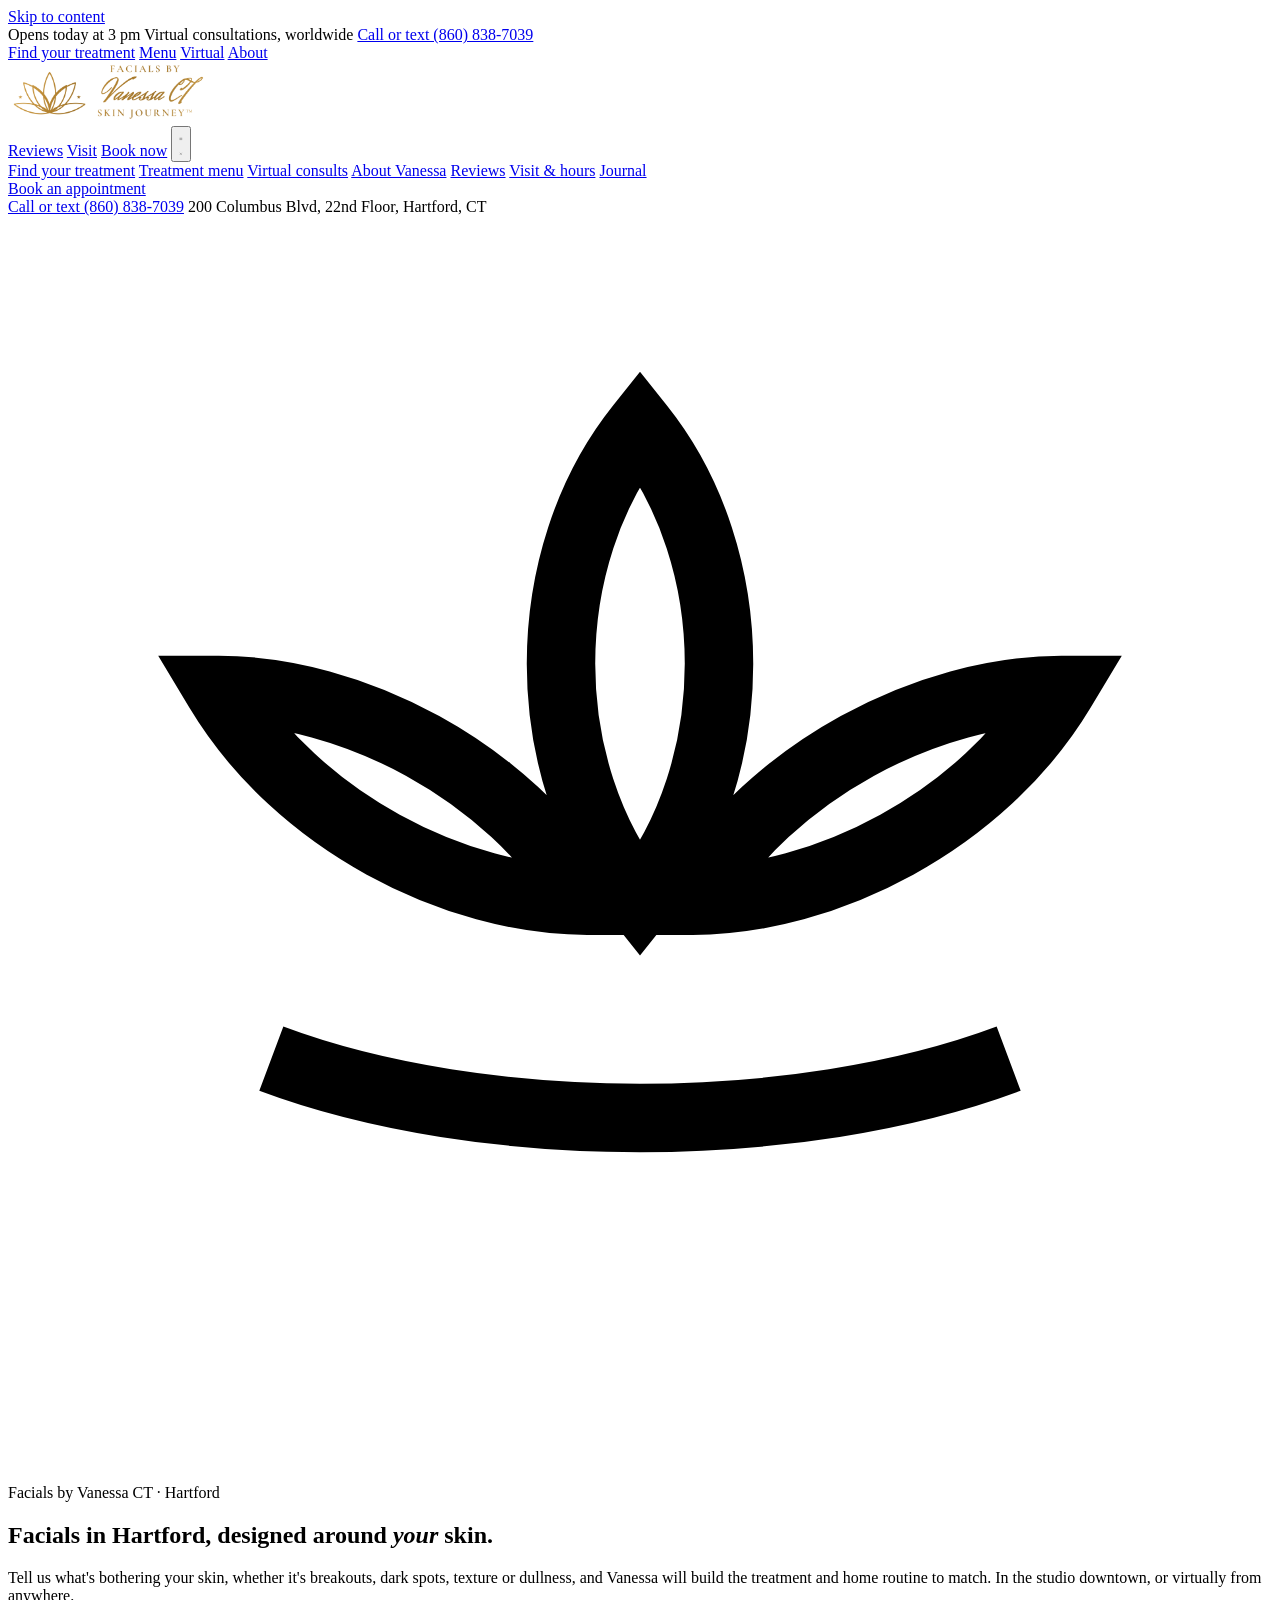
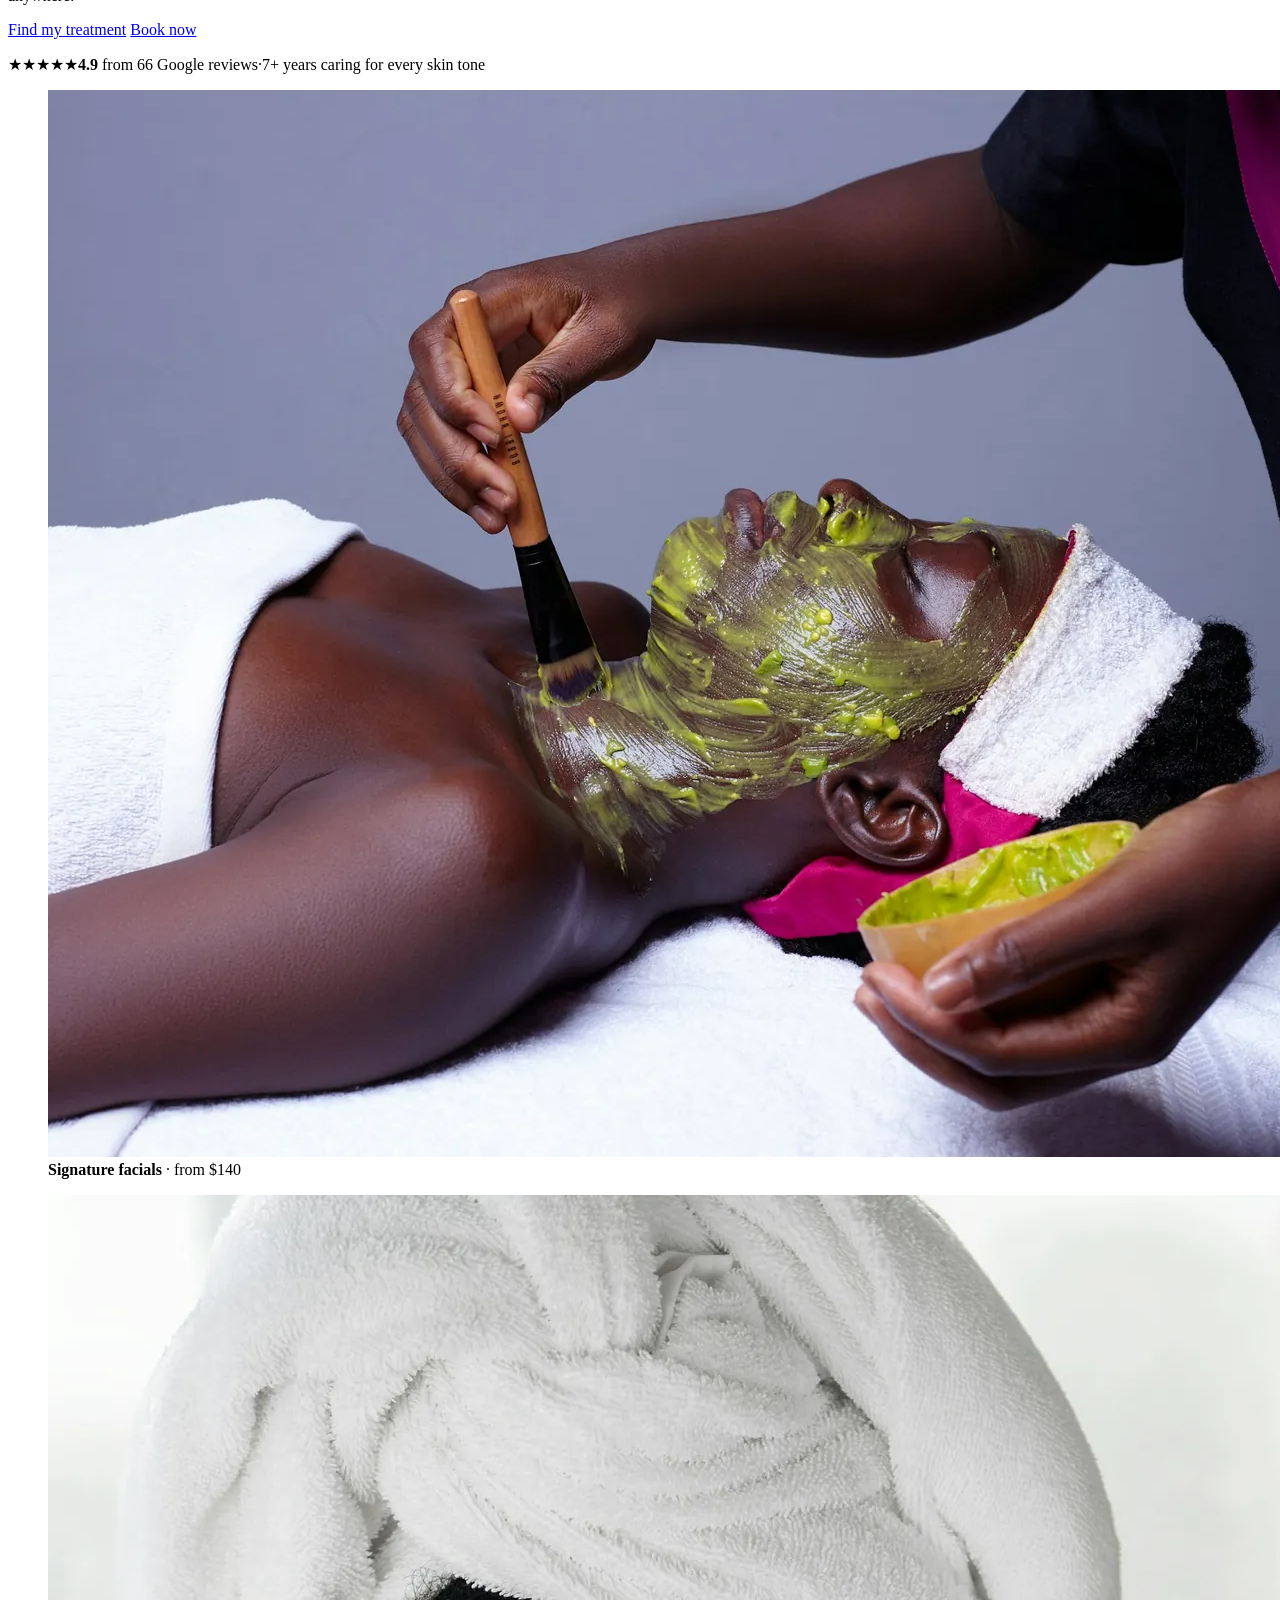
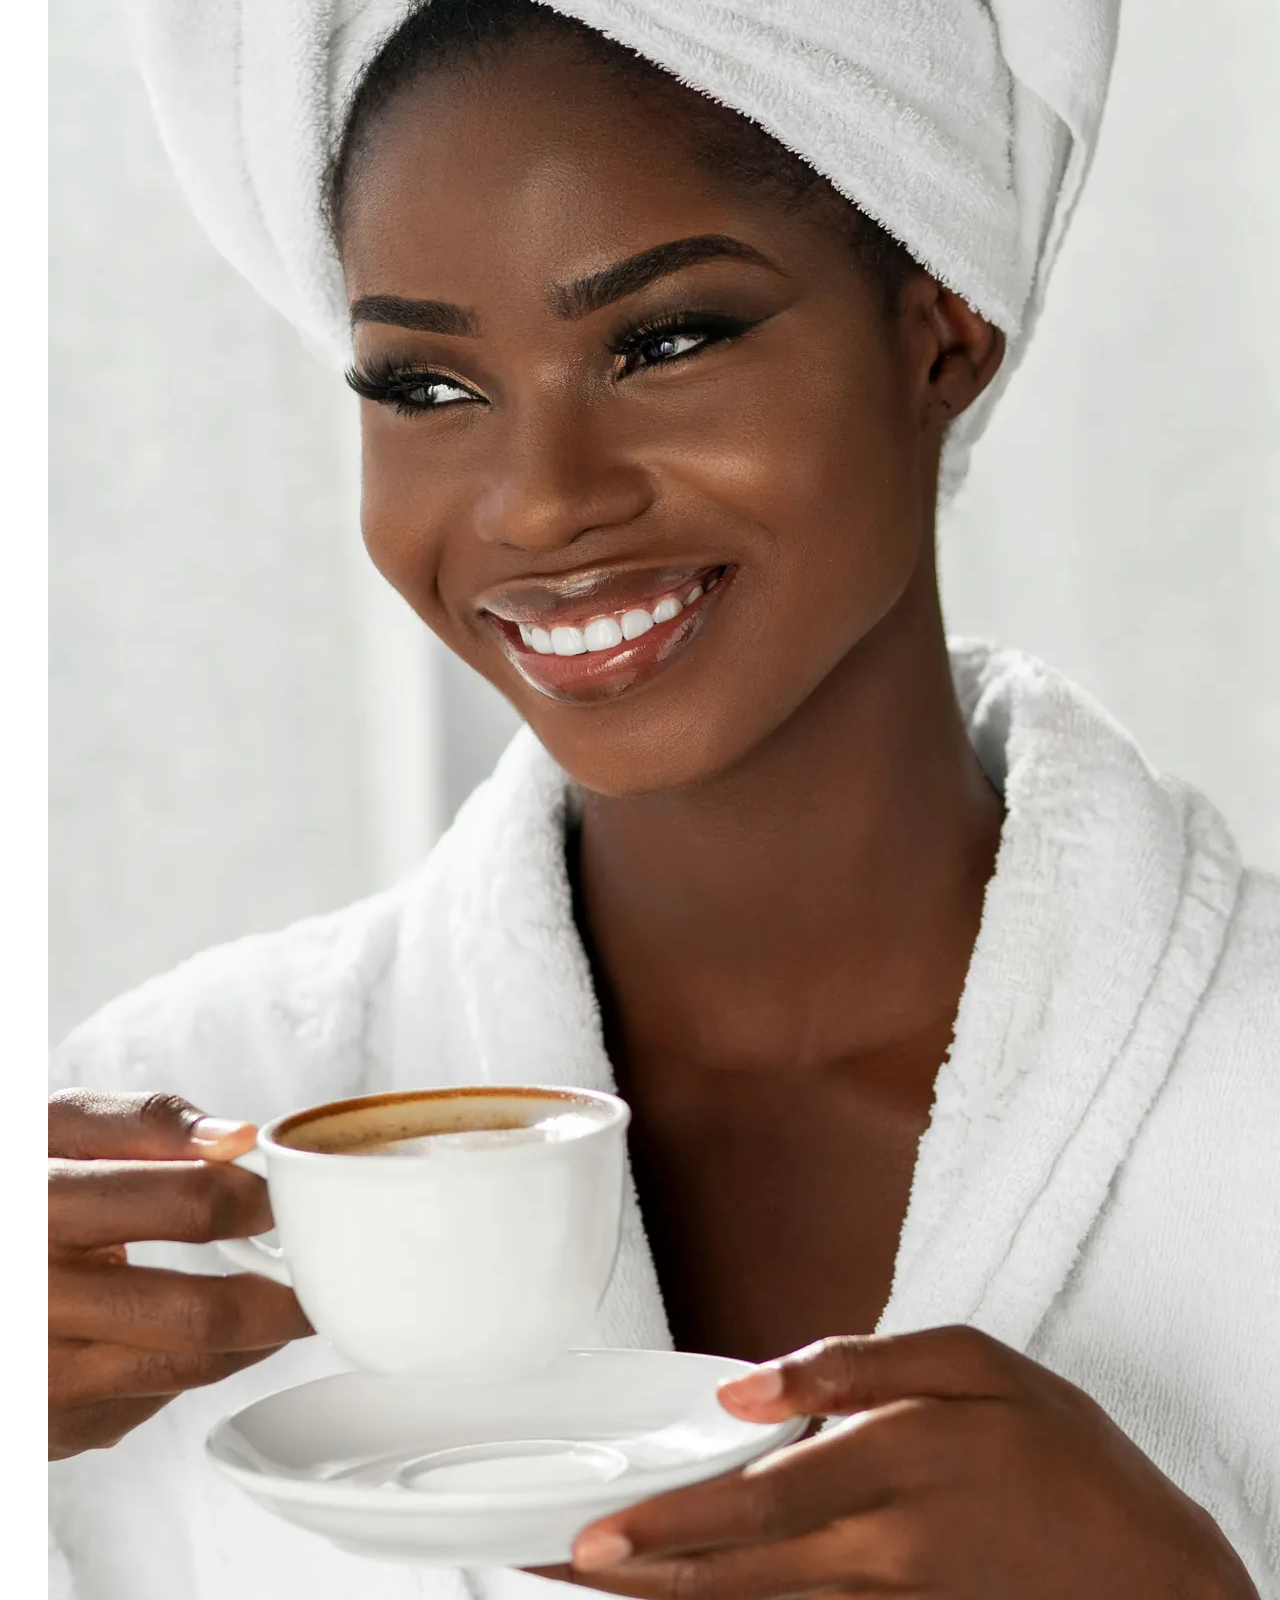
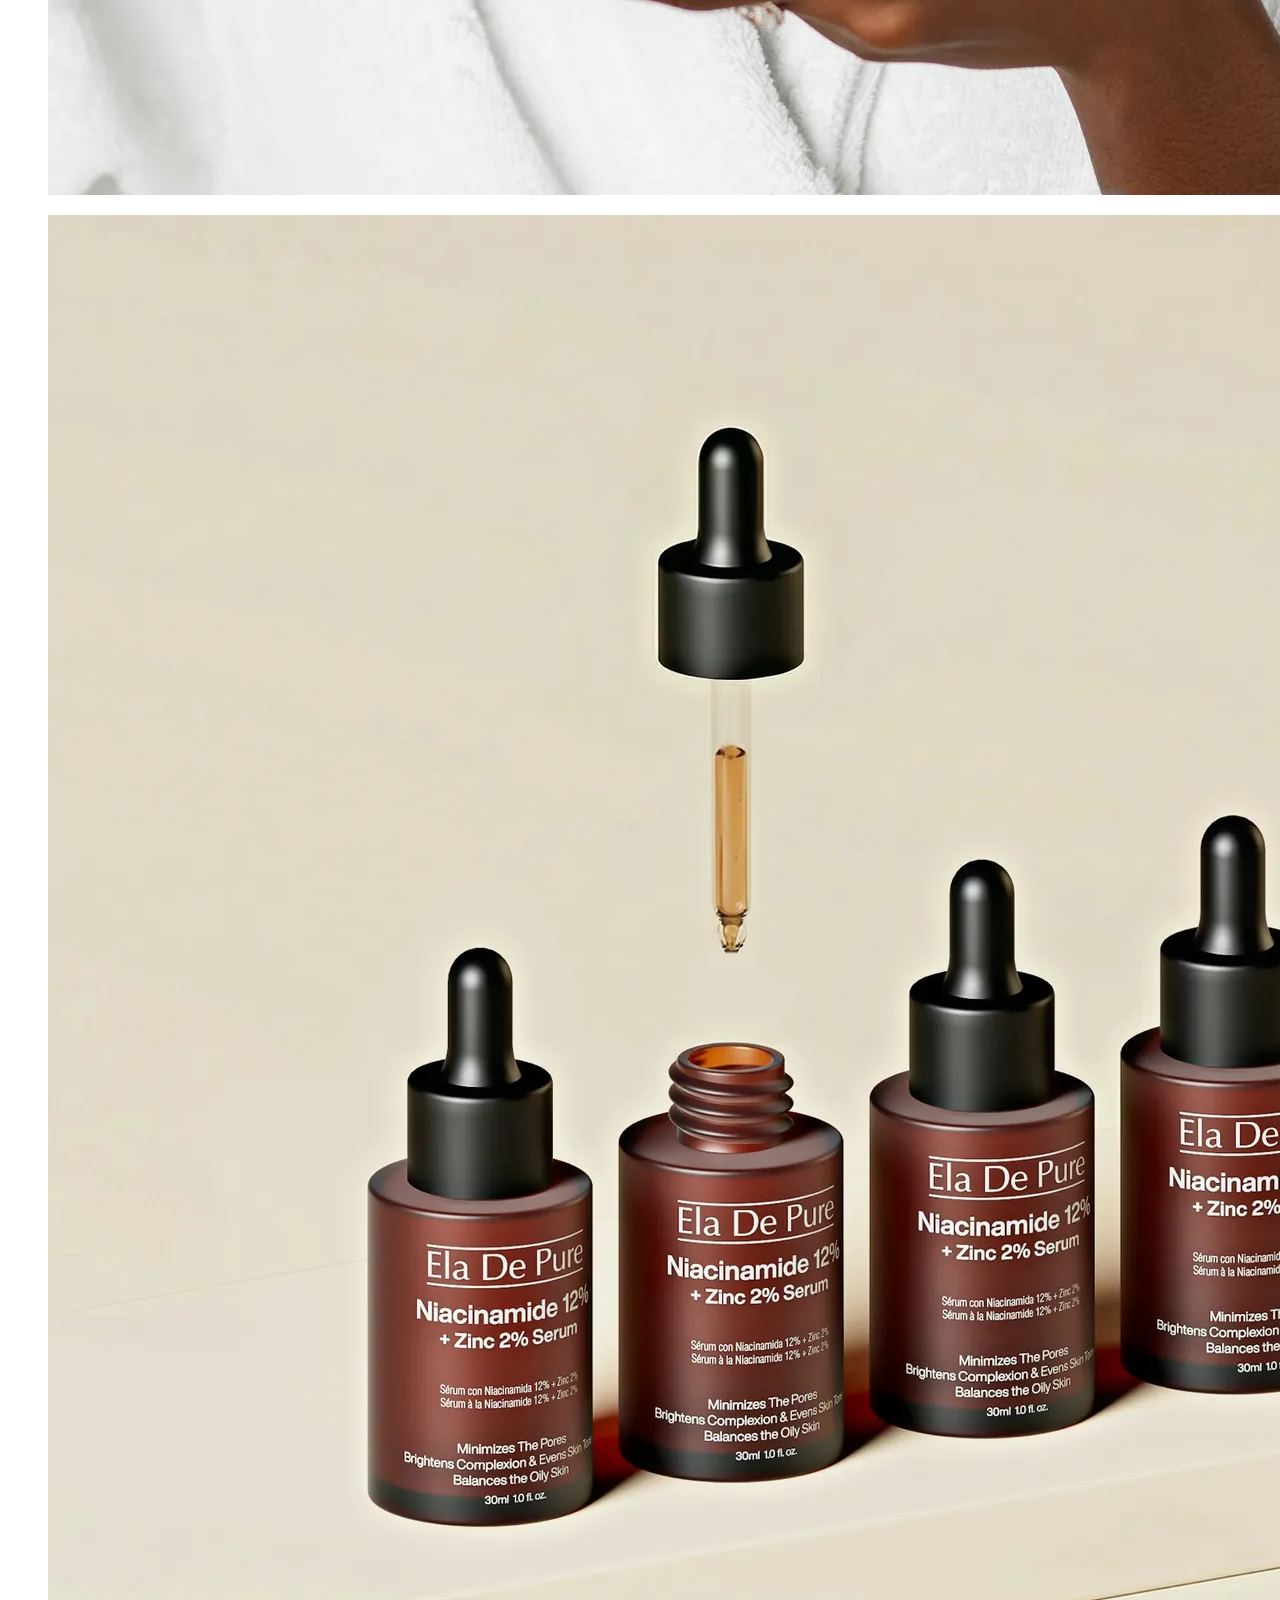
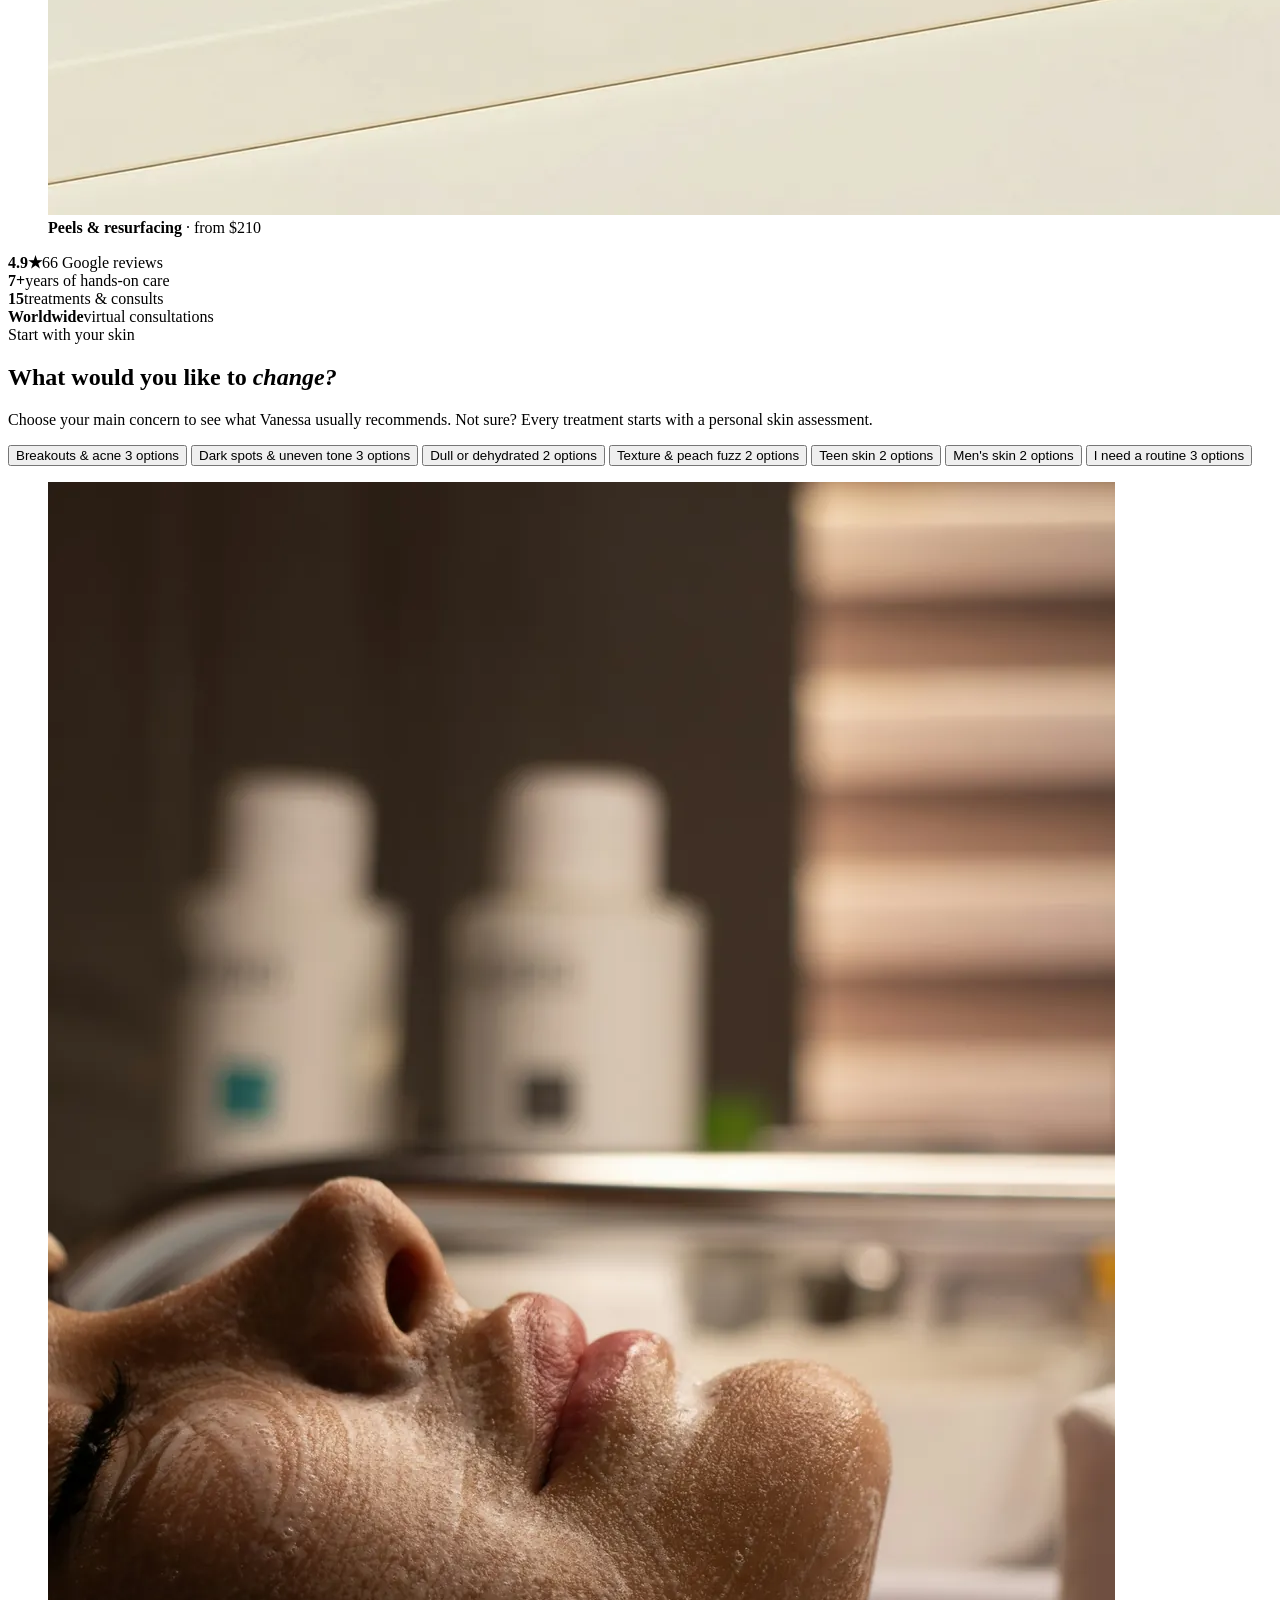
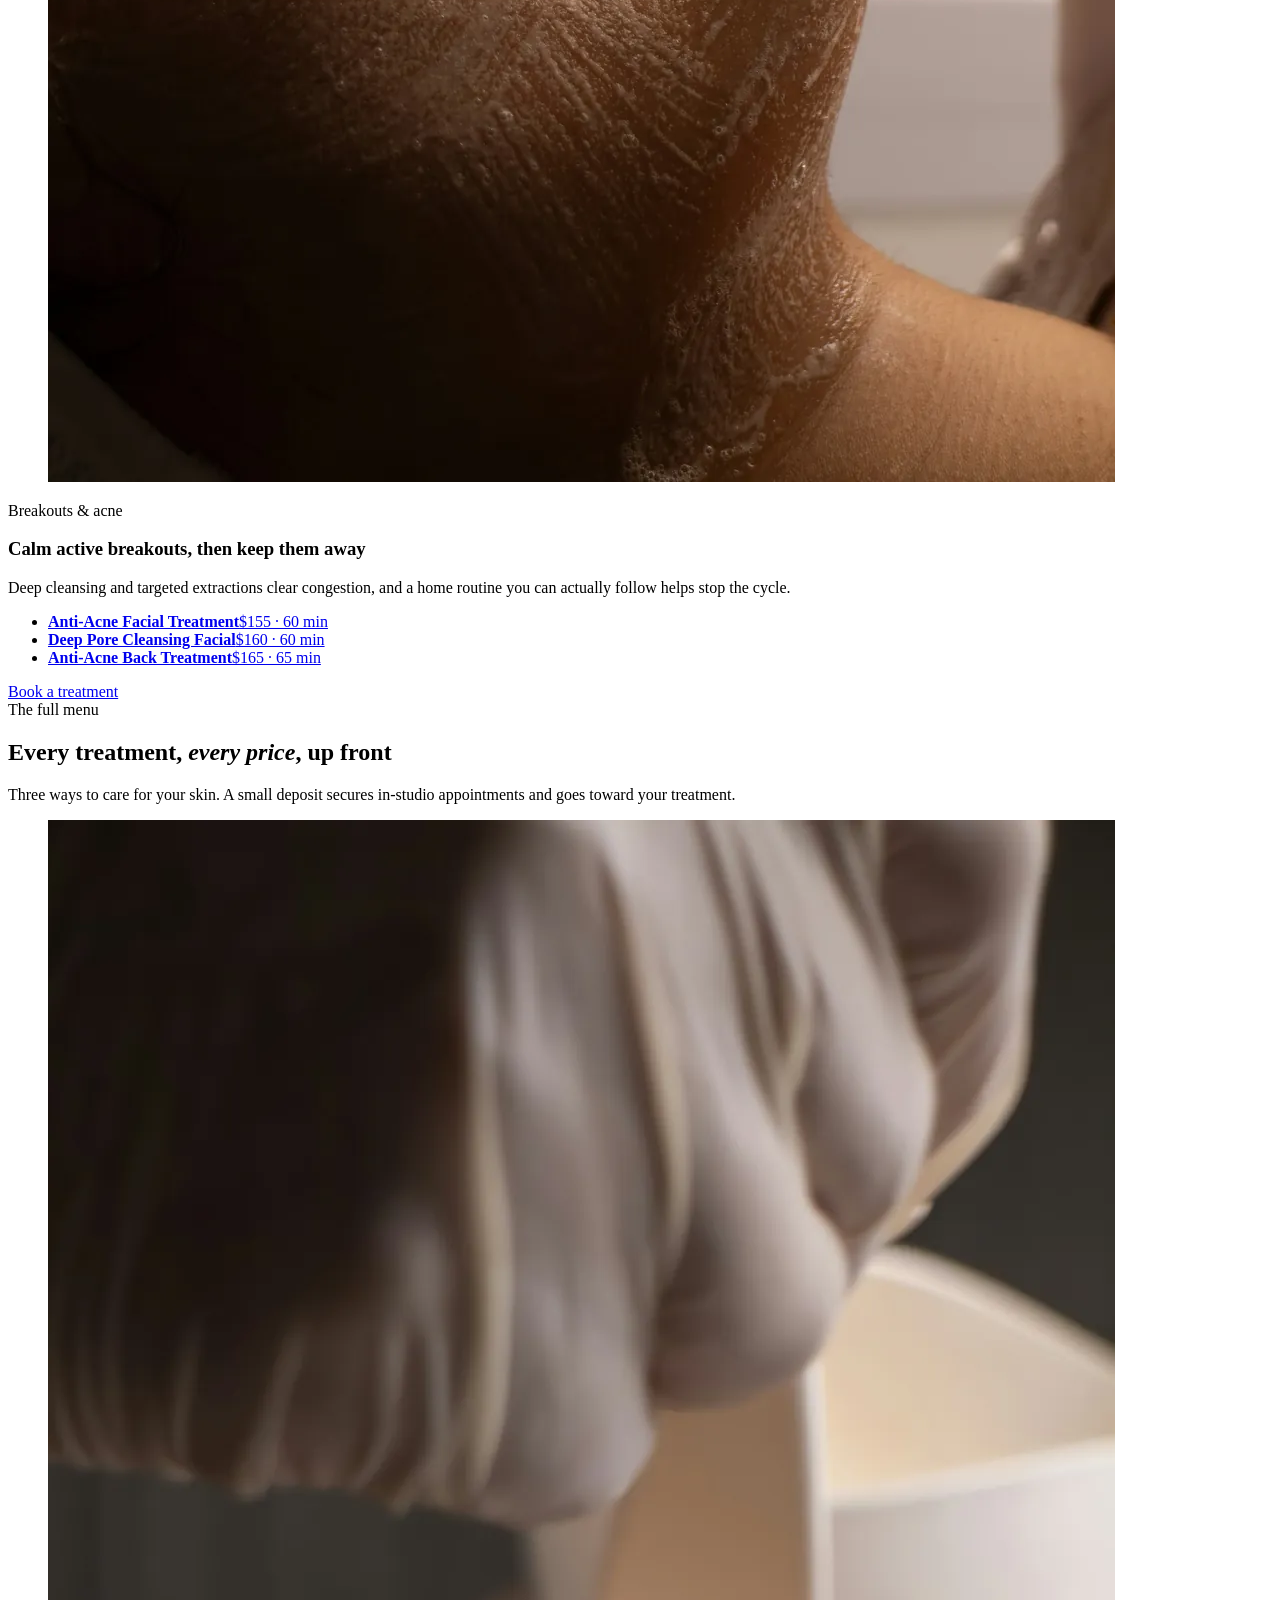
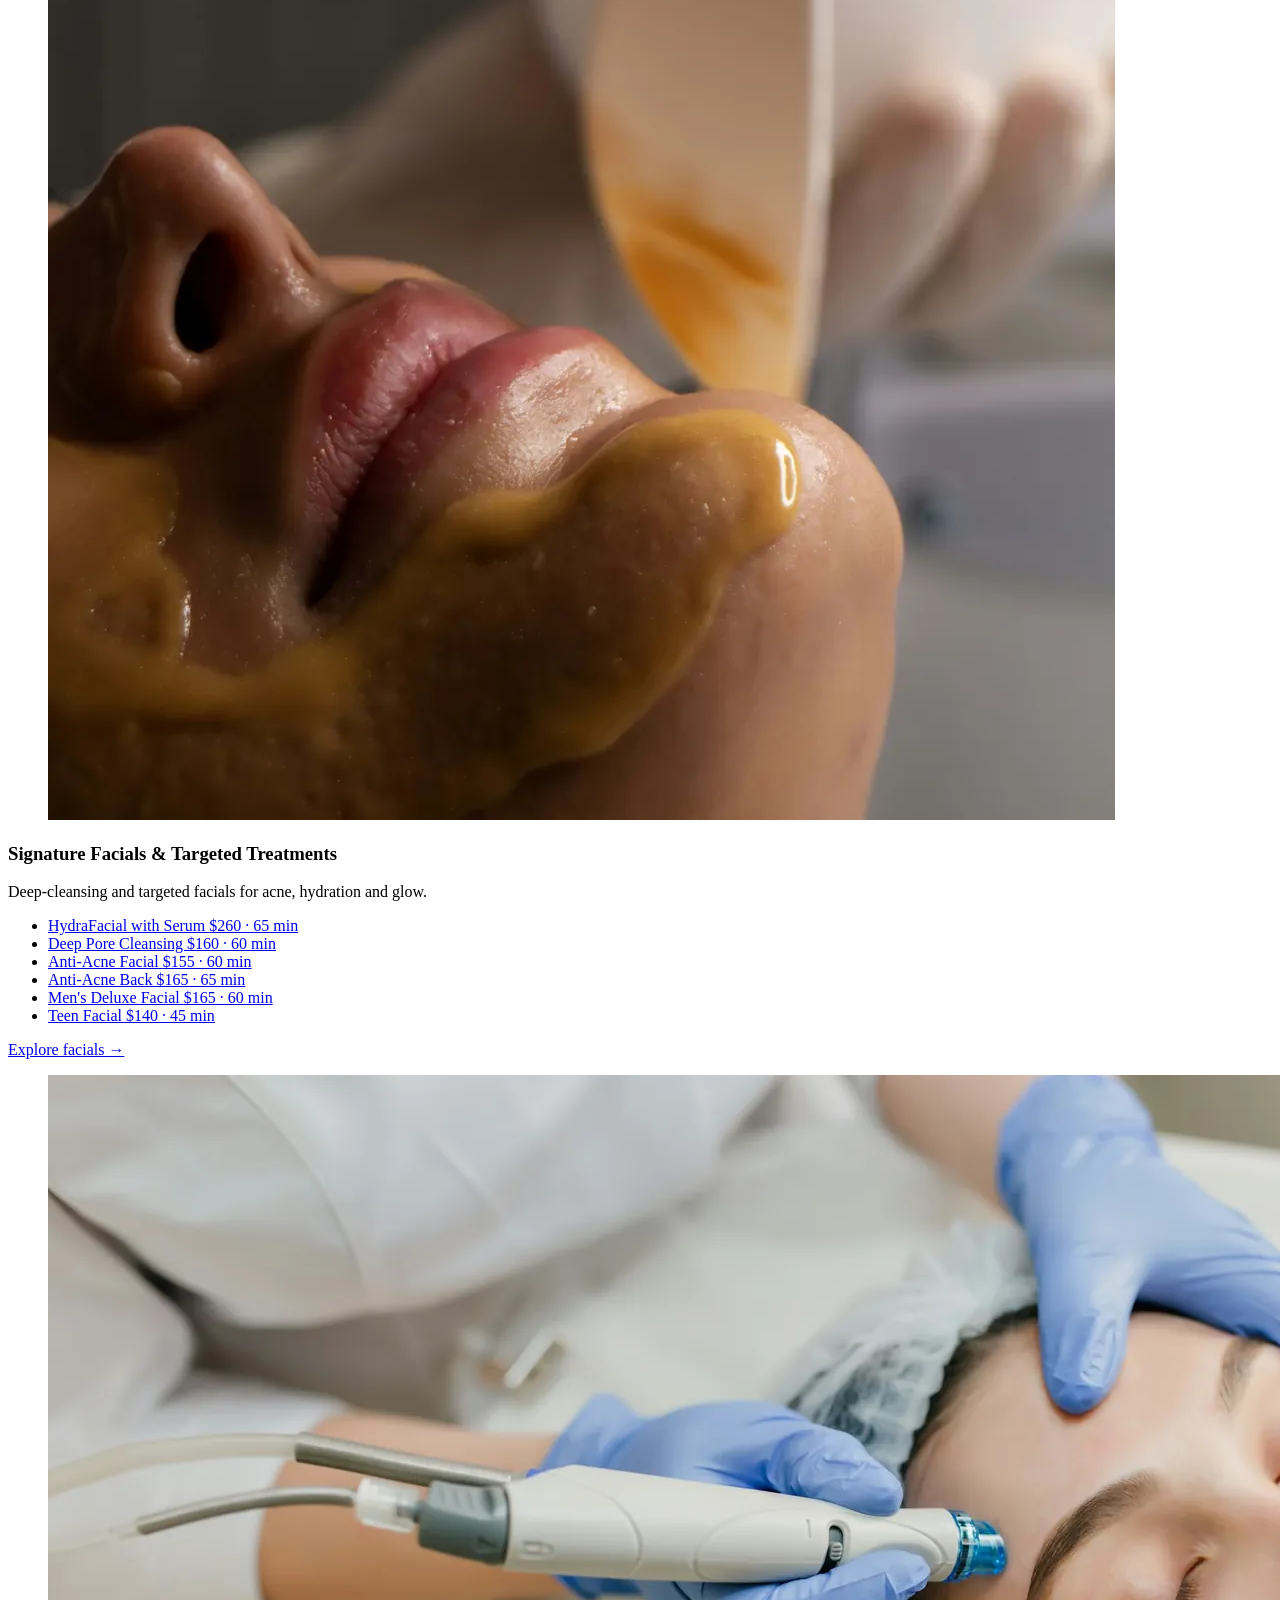
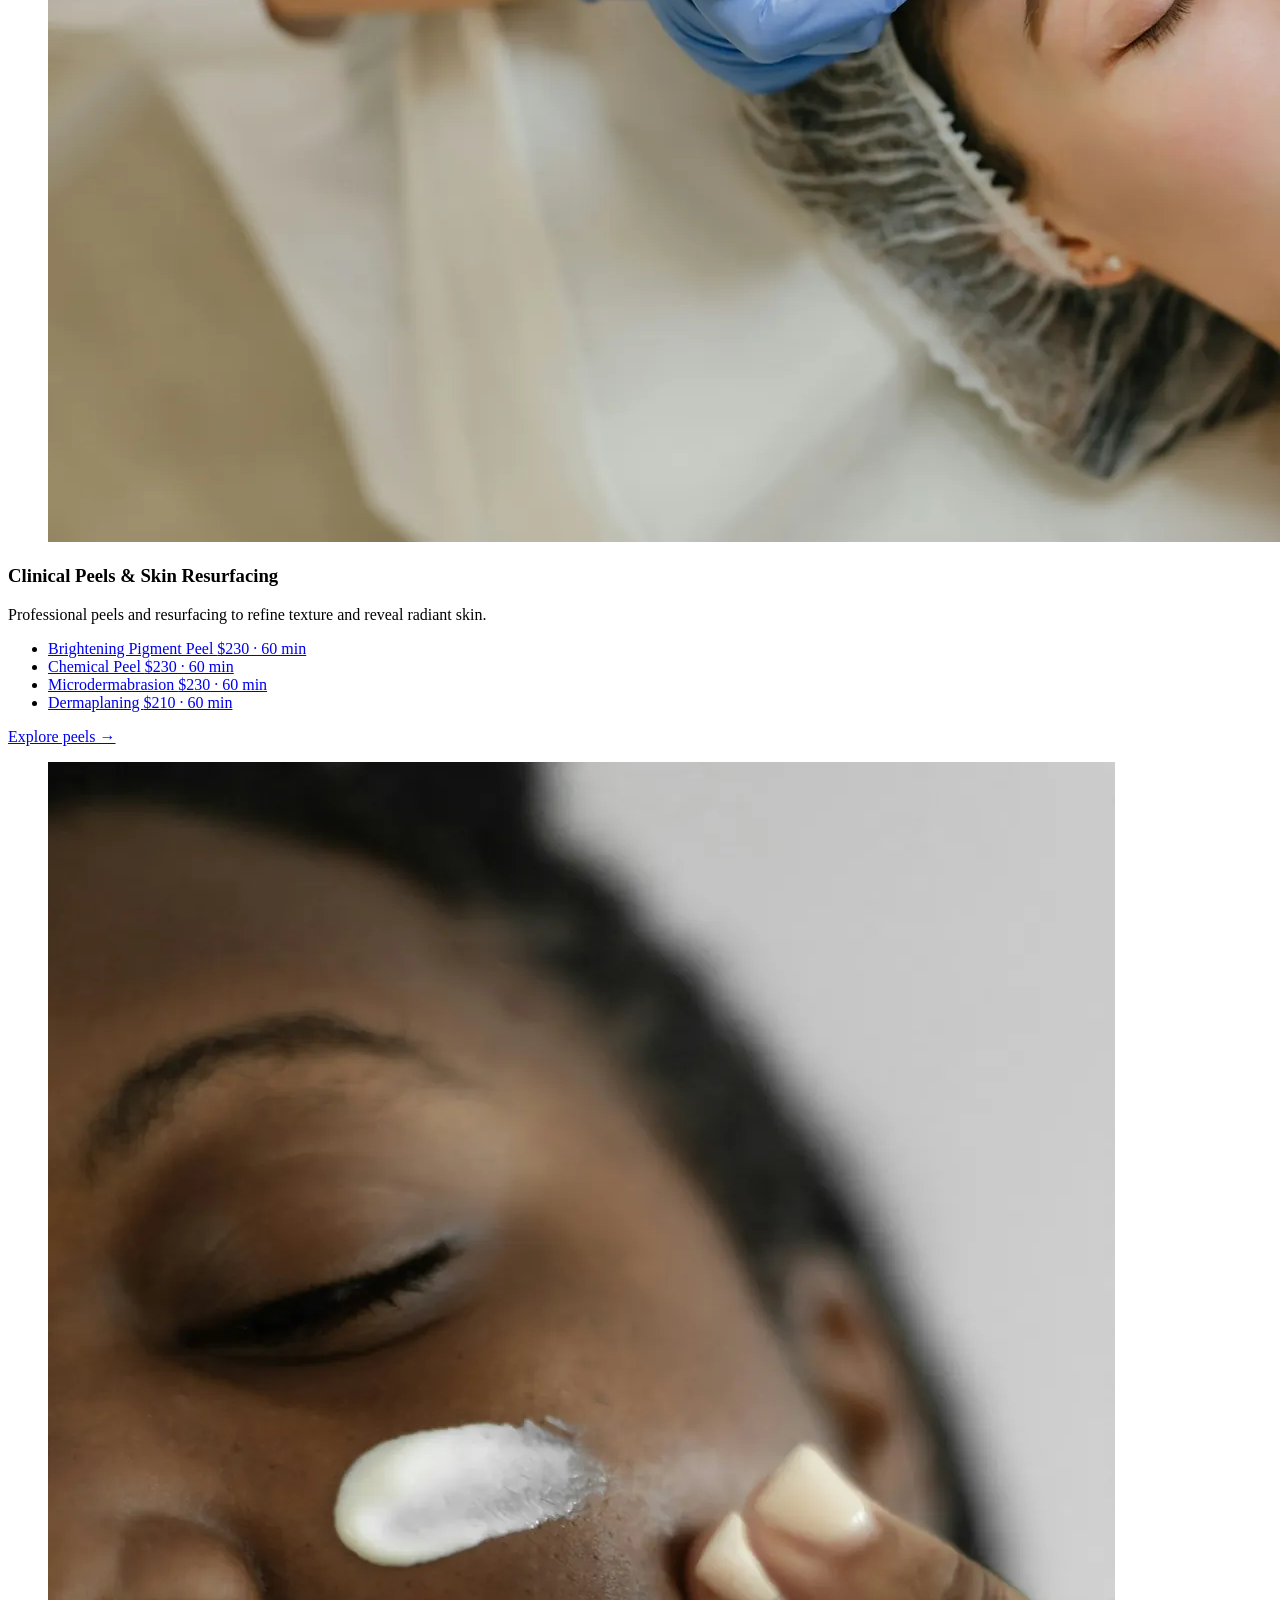
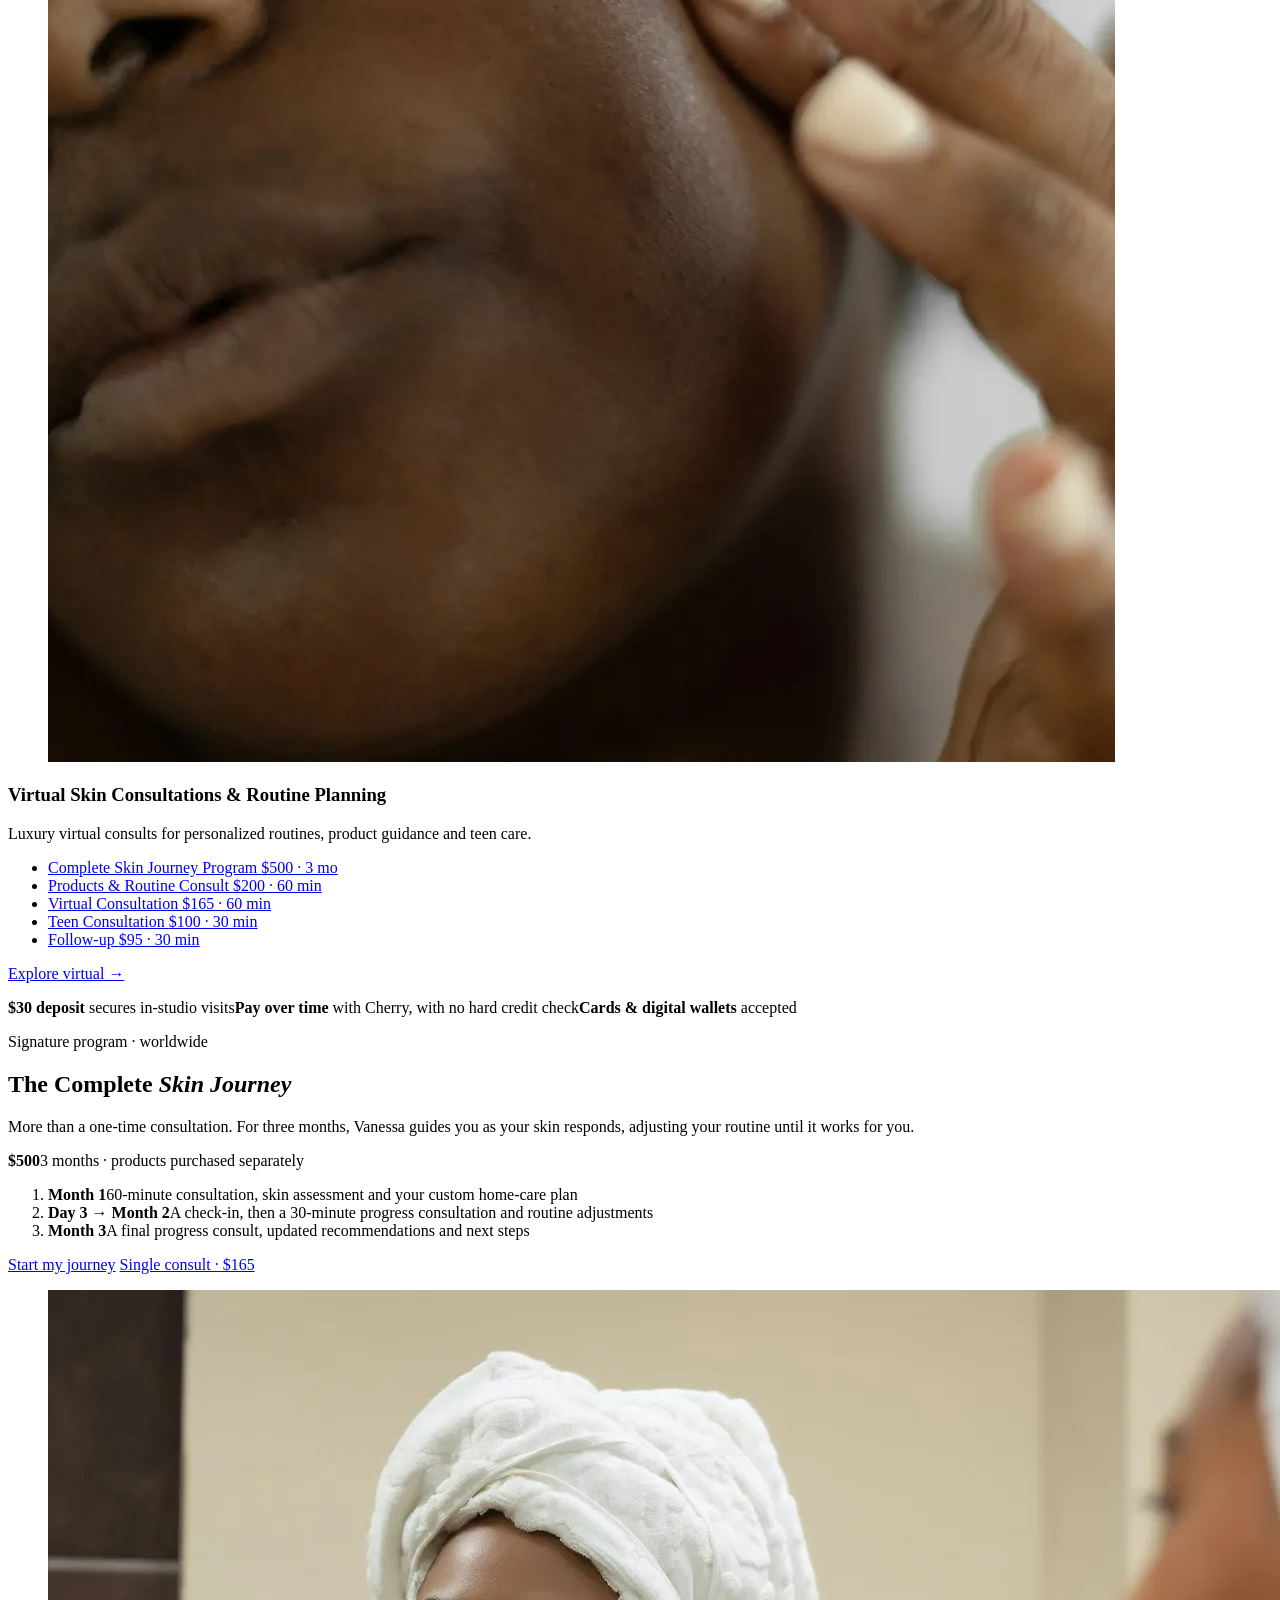
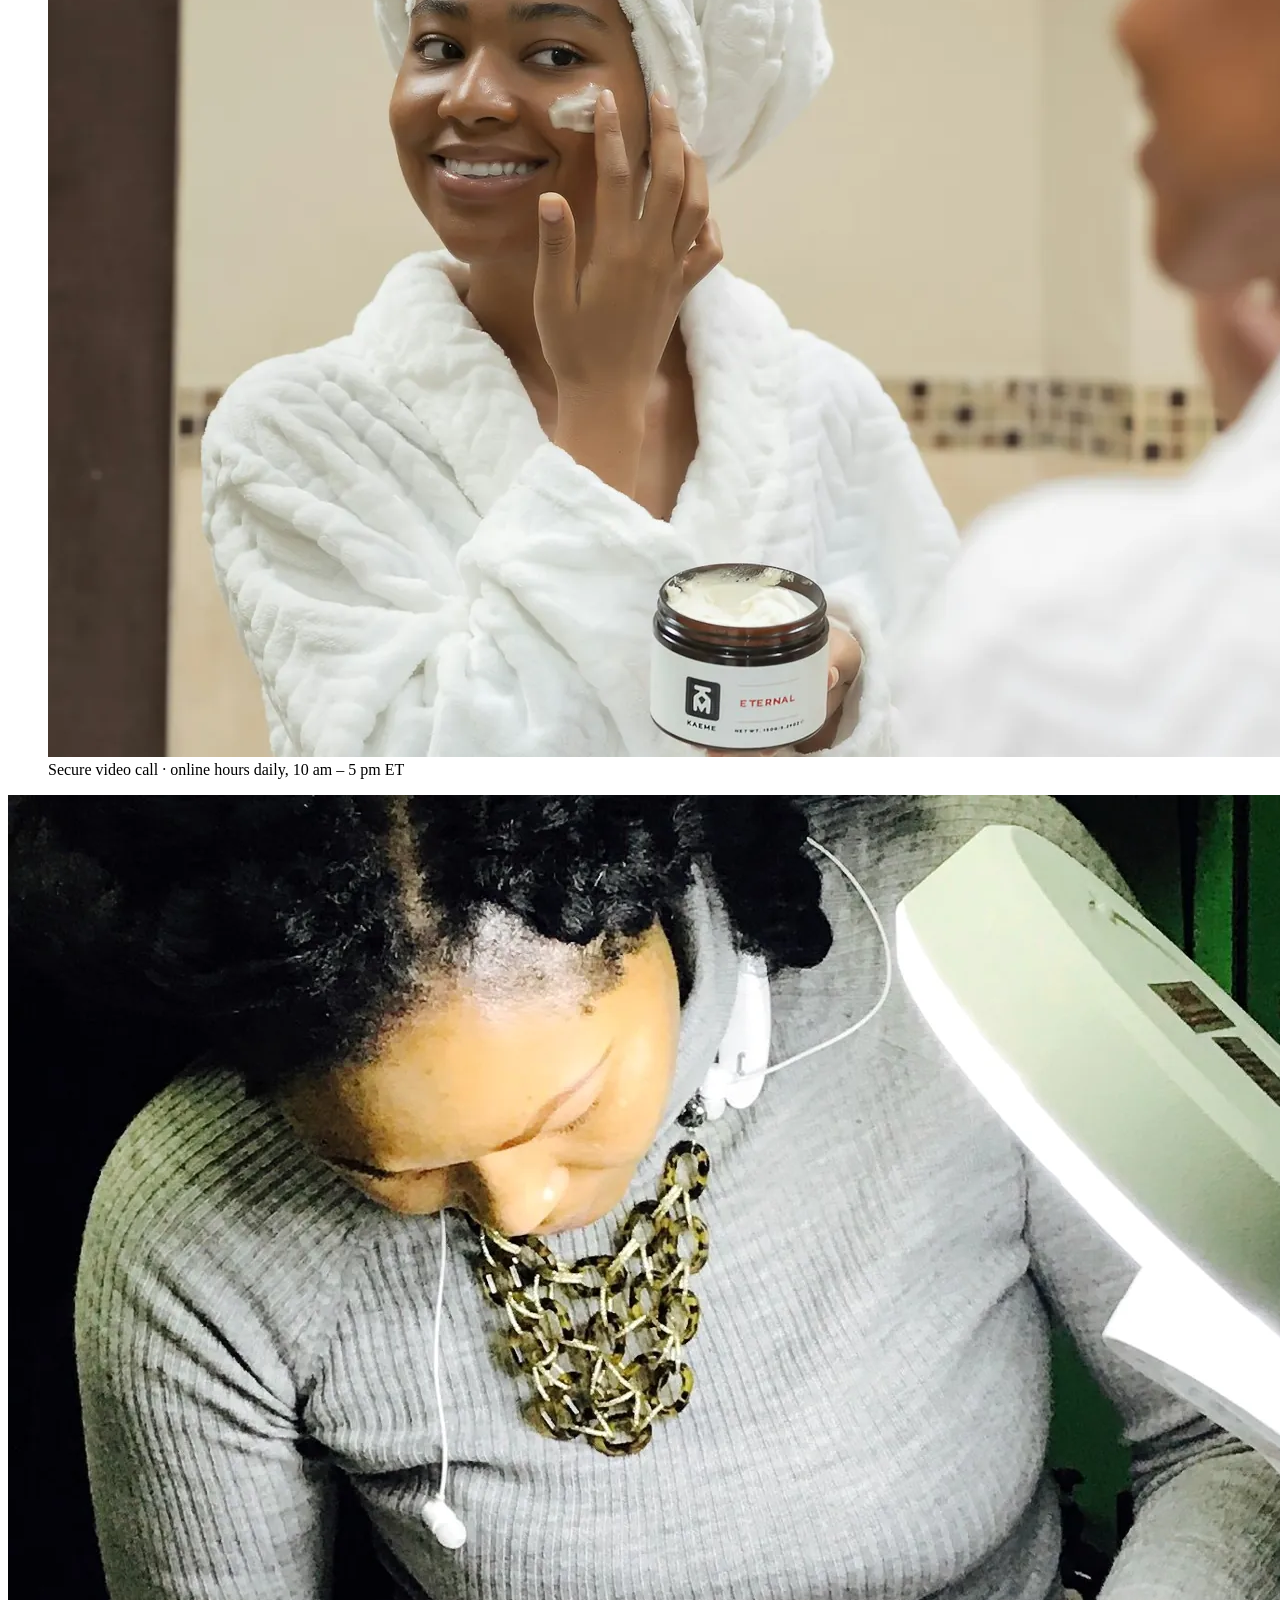
==== commit a532e0eb: "Update 404 page and index to reflect new branding; replace old logos with the new 'Facials by Vaness" ====
--- a/index.html
+++ b/index.html
@@ -19,7 +19,7 @@
 <meta name="twitter:image" content="https://skinjourneybyvanessa.com/assets/img/hero-robe-smile.webp">
 <meta name="theme-color" content="#F6F1E8">
 <link rel="icon" type="image/png" href="assets/logo/favicon.png">
-<link rel="apple-touch-icon" href="assets/logo/apple-touch-icon.png">
+<link rel="apple-touch-icon" href="assets/logo/favicon.png">
 <link rel="manifest" href="site.webmanifest">
 <link rel="preload" as="image" href="assets/img/hero-robe-smile.webp">
 <link rel="preconnect" href="https://fonts.googleapis.com">
@@ -56,7 +56,7 @@
     "https://skinjourneybyvanessa.com/assets/img/hero-robe-smile.webp",
     "https://skinjourneybyvanessa.com/assets/img/real-vanessa-at-work.webp"
   ],
-  "logo": "https://skinjourneybyvanessa.com/assets/logo/skin-journey-logo-horizontal-on-light.png",
+  "logo": "https://skinjourneybyvanessa.com/assets/logo/facials-by-vanessa-logo.png",
   "priceRange": "$$",
   "paymentAccepted": "Cash, Credit Card, Digital wallets",
   "currenciesAccepted": "USD",
@@ -430,7 +430,7 @@
       <a href="#virtual">Virtual</a>
       <a href="#about">About</a>
     </nav>
-    <a class="brand" href="#top" aria-label="Skin Journey by Vanessa, home"><img src="assets/logo/skin-journey-logo-horizontal-on-light.png" alt="Skin Journey by Vanessa" width="236" height="60"></a>
+    <a class="brand" href="#top" aria-label="Skin Journey by Vanessa, home"><img src="assets/logo/facials-by-vanessa-logo.png" alt="Facials by Vanessa CT · Skin Journey" width="198" height="60"></a>
     <div class="header__right">
       <a class="tel" href="#reviews">Reviews</a>
       <a class="tel" href="#visit">Visit</a>
@@ -842,7 +842,7 @@
 
   <section class="closing" aria-labelledby="closing-title">
     <div class="wrap" data-reveal>
-      <img loading="lazy" src="assets/logo/skin-journey-logo-badge-light.png" alt="Skin Journey by Vanessa badge logo" width="150" height="150">
+      <img loading="lazy" src="assets/logo/facials-by-vanessa-logo.png" alt="Facials by Vanessa CT · Skin Journey" width="198" height="60">
       <h2 class="h2" id="closing-title">Your skin journey starts with <em>one visit</em></h2>
       <p>In the studio in Downtown Hartford, or virtually from wherever you are.</p>
       <div class="hero__actions">
@@ -858,7 +858,7 @@
   <div class="wrap">
     <div class="footer__grid">
       <div>
-        <img src="assets/logo/skin-journey-logo-horizontal-on-dark.png" alt="Skin Journey by Vanessa" width="236" height="60" loading="lazy">
+        <img loading="lazy" src="assets/logo/facials-by-vanessa-logo.png" alt="Facials by Vanessa CT · Skin Journey" width="198" height="60">
         <p>Facials by Vanessa CT: facials, clinical peels and virtual skin consultations in Downtown Hartford, Connecticut.</p>
       </div>
       <div>
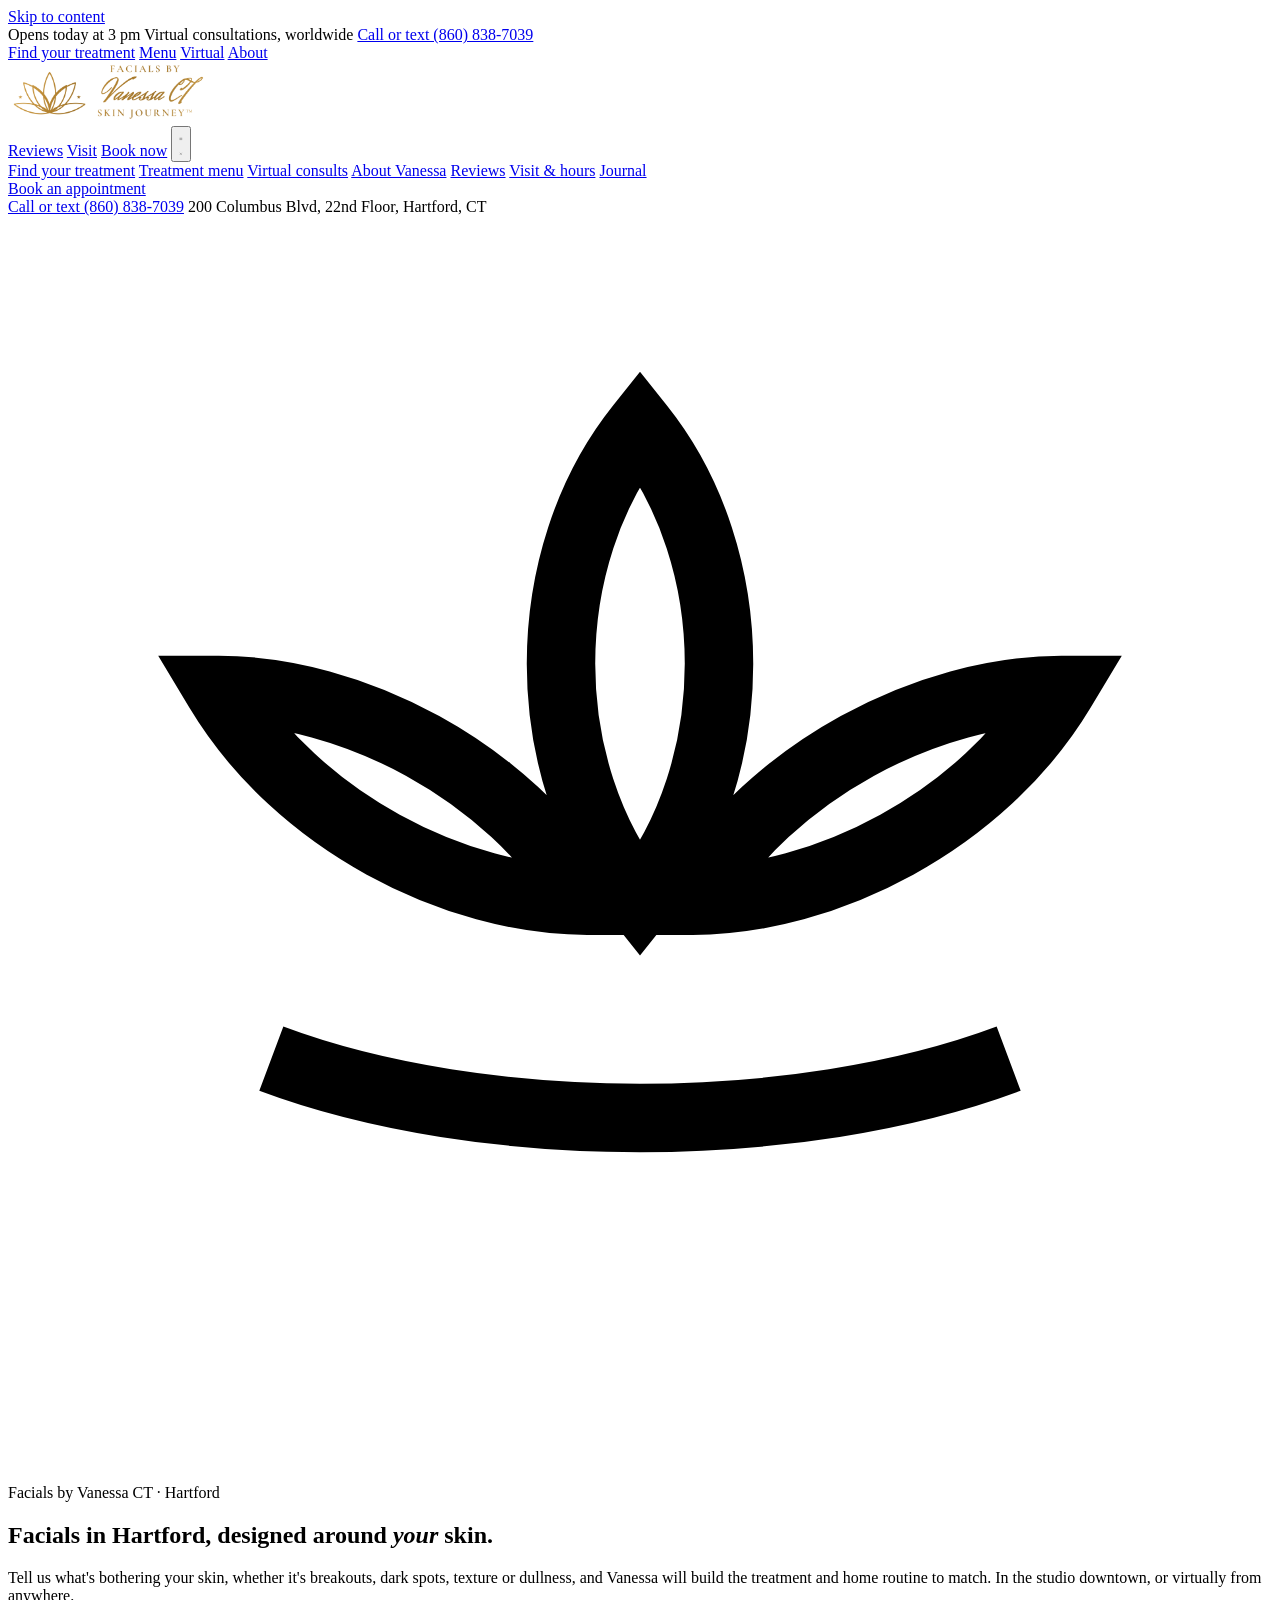
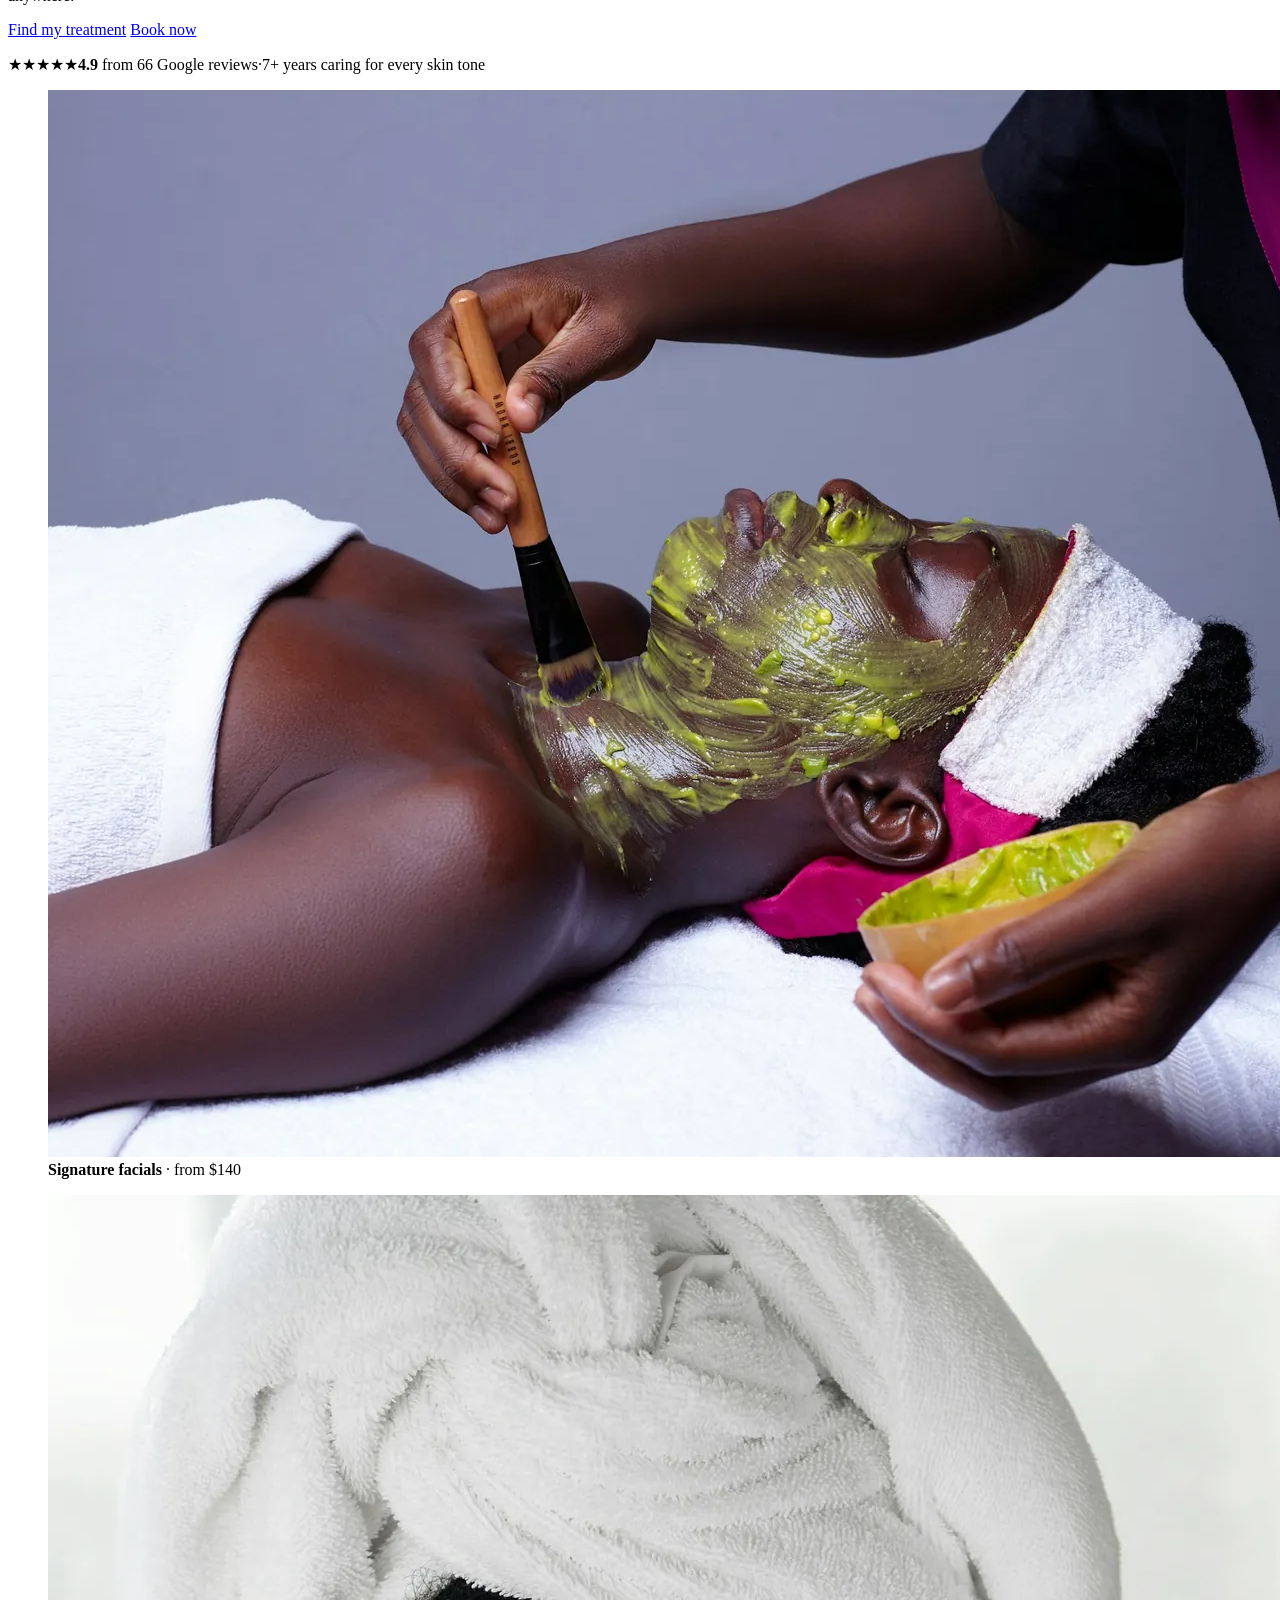
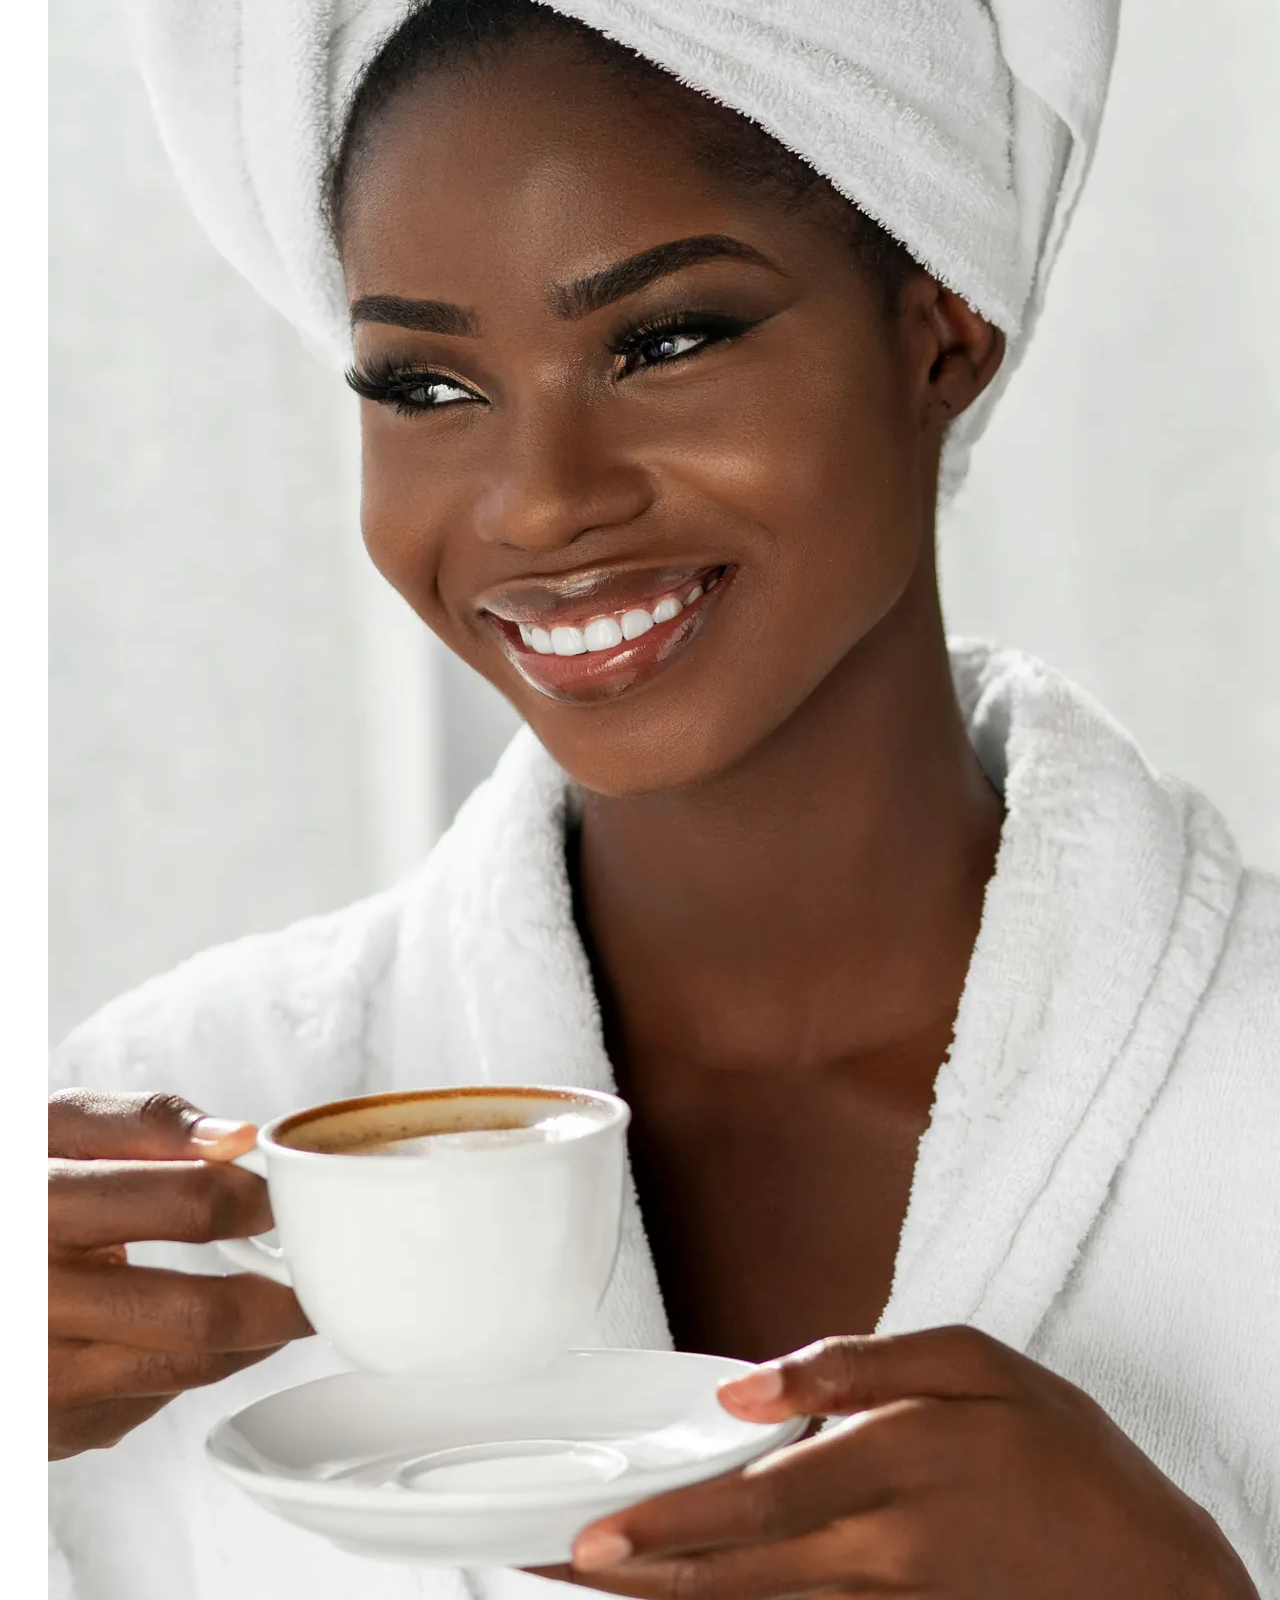
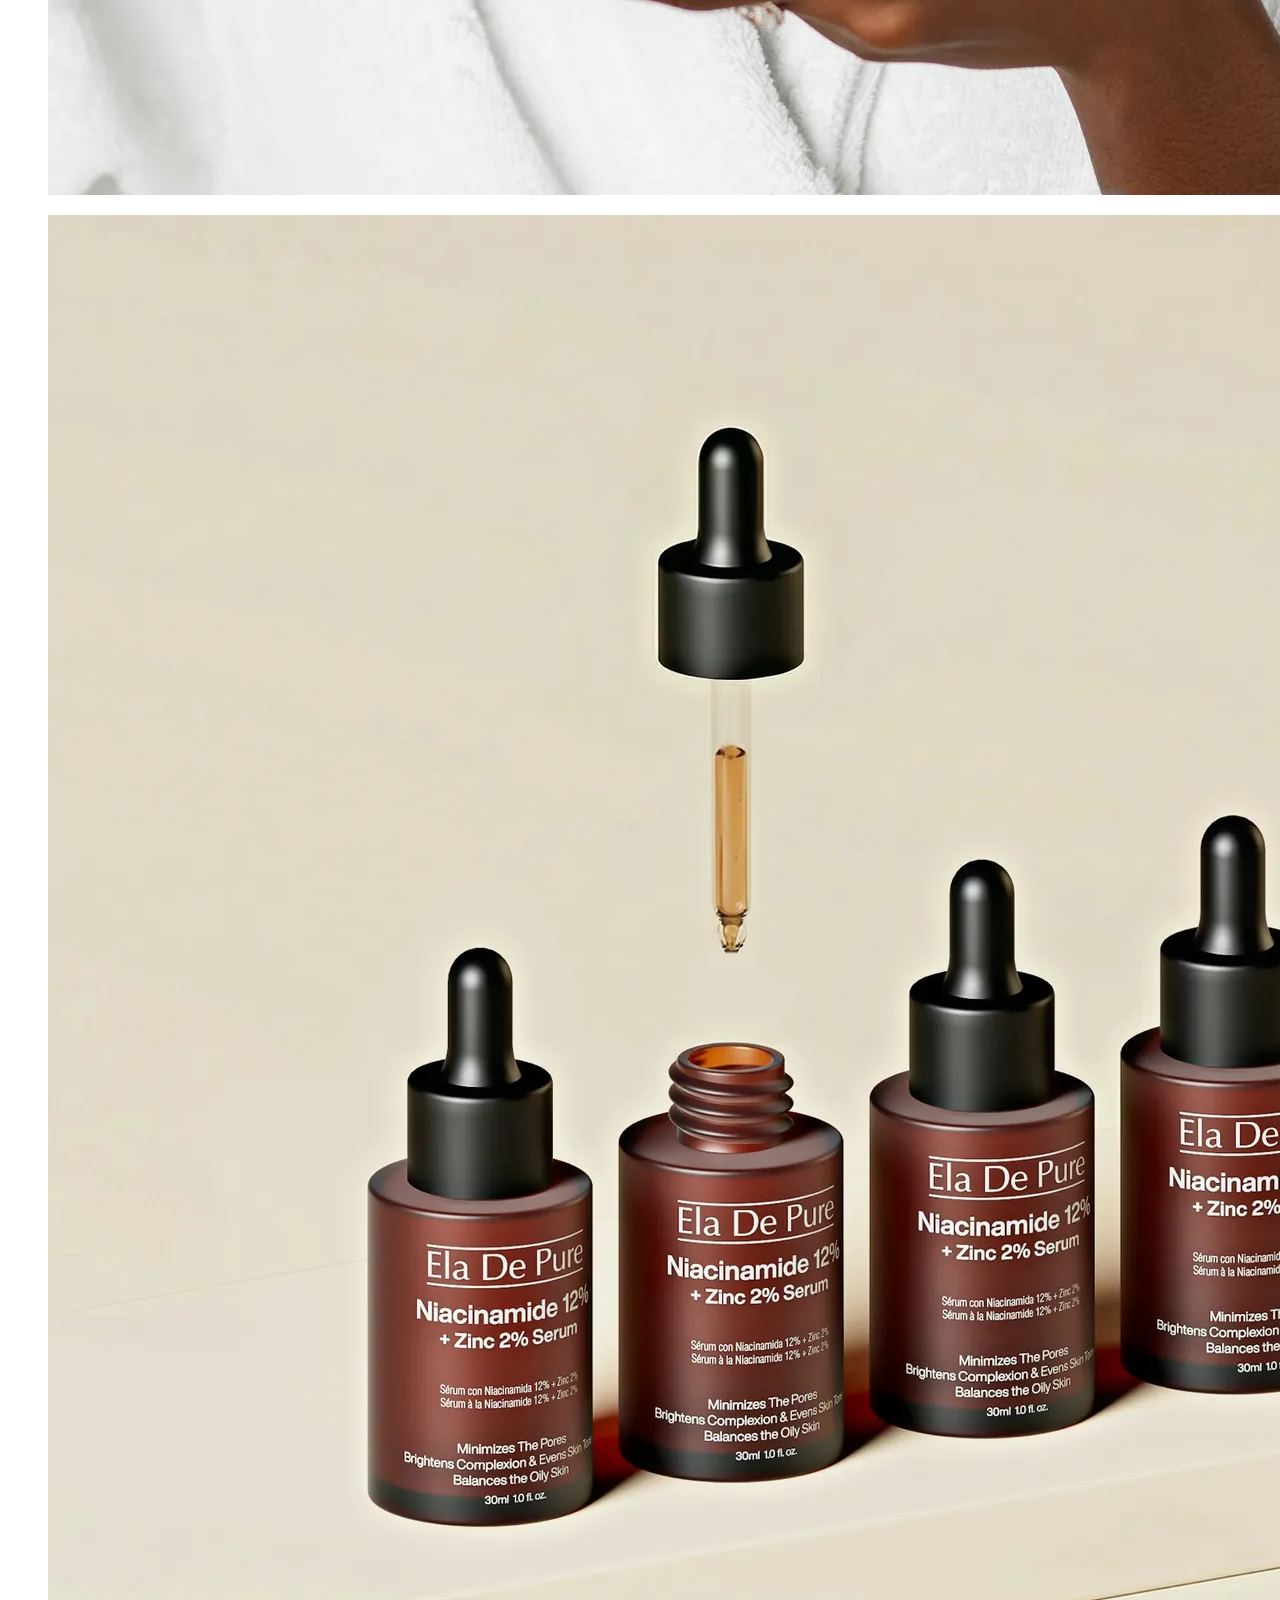
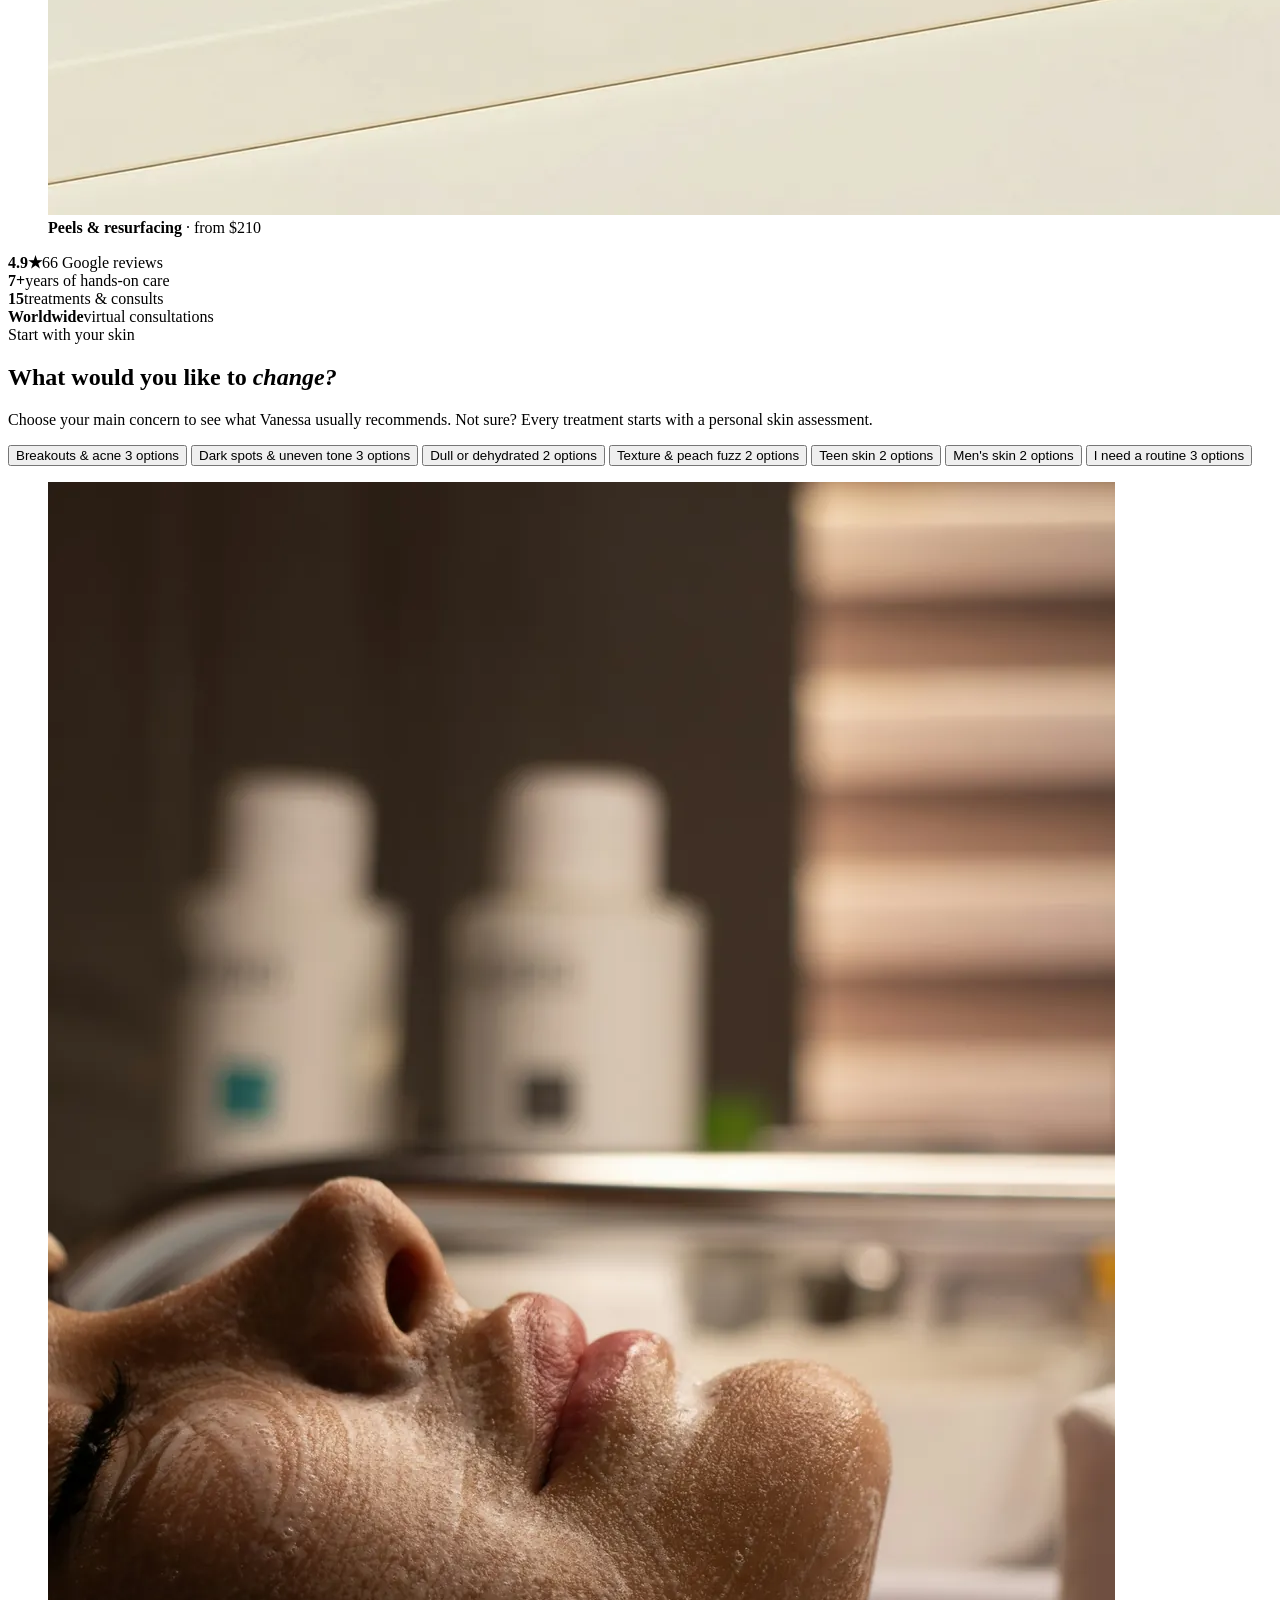
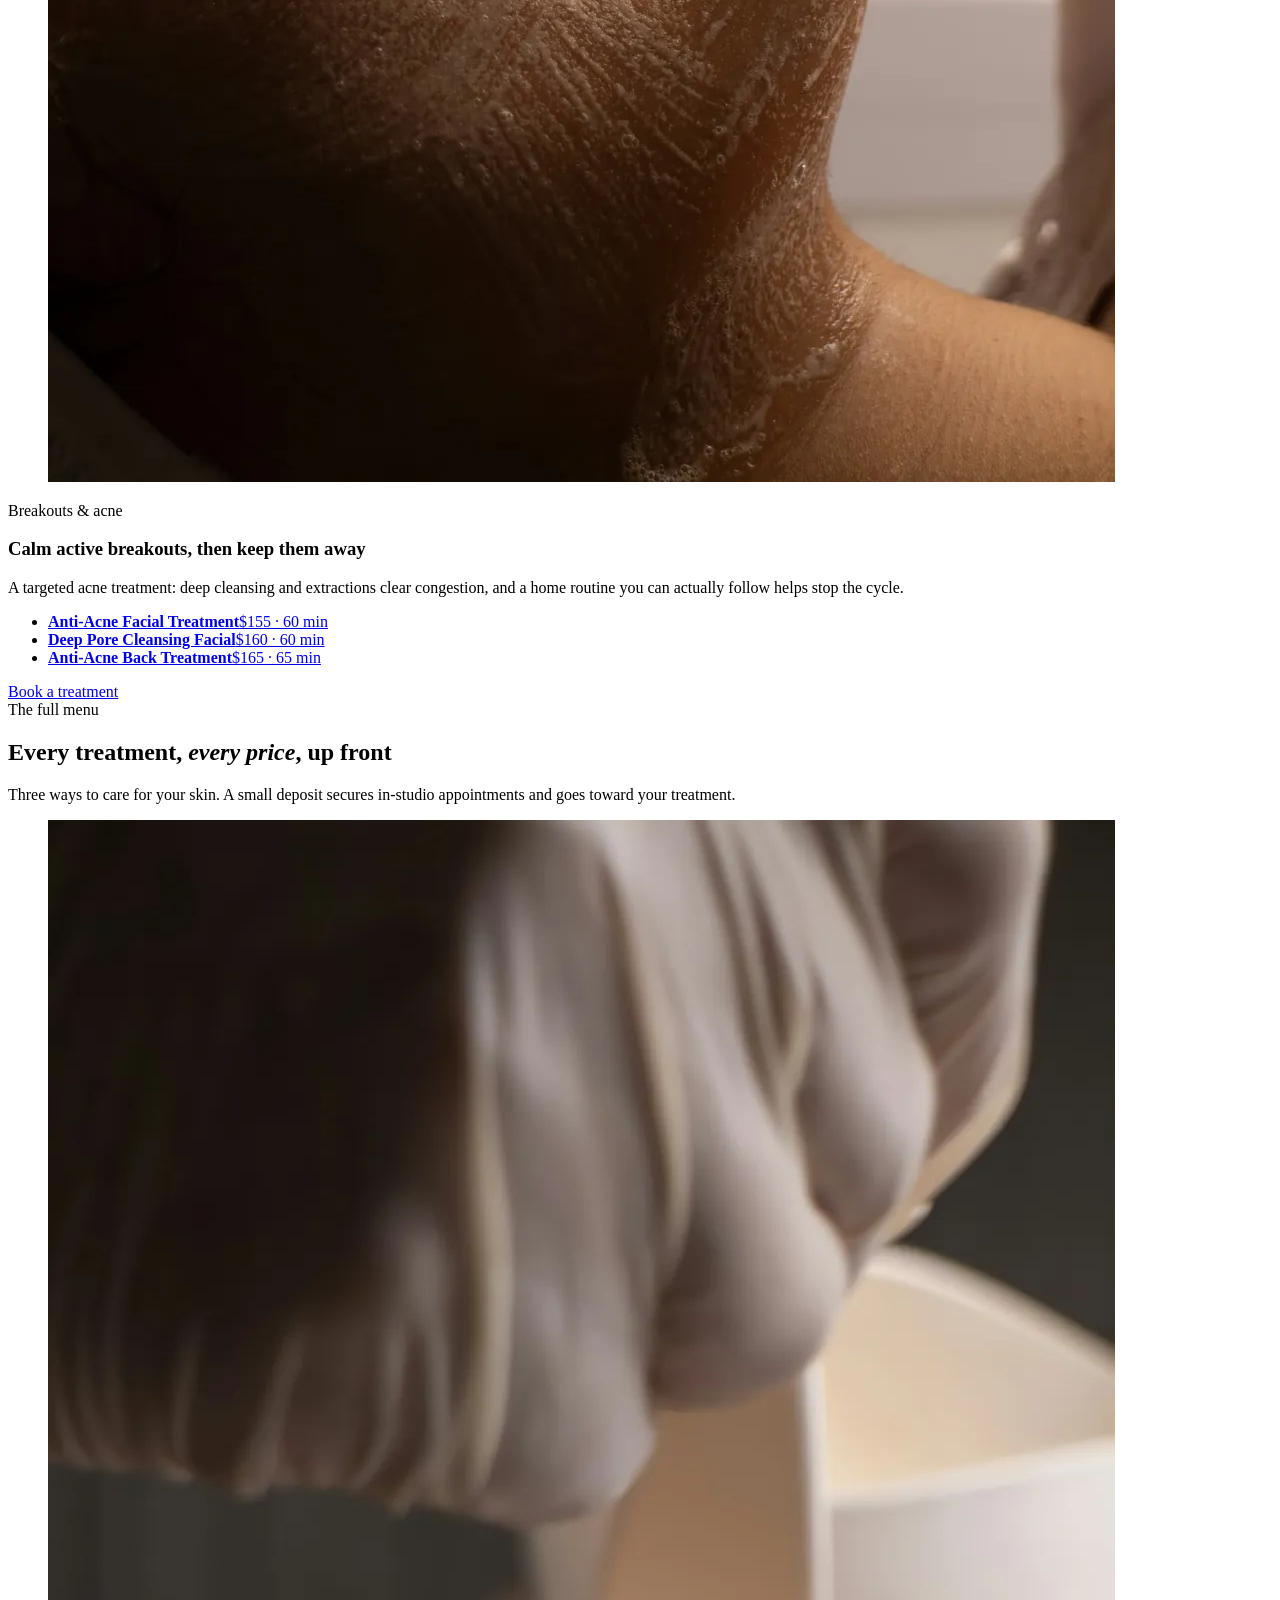
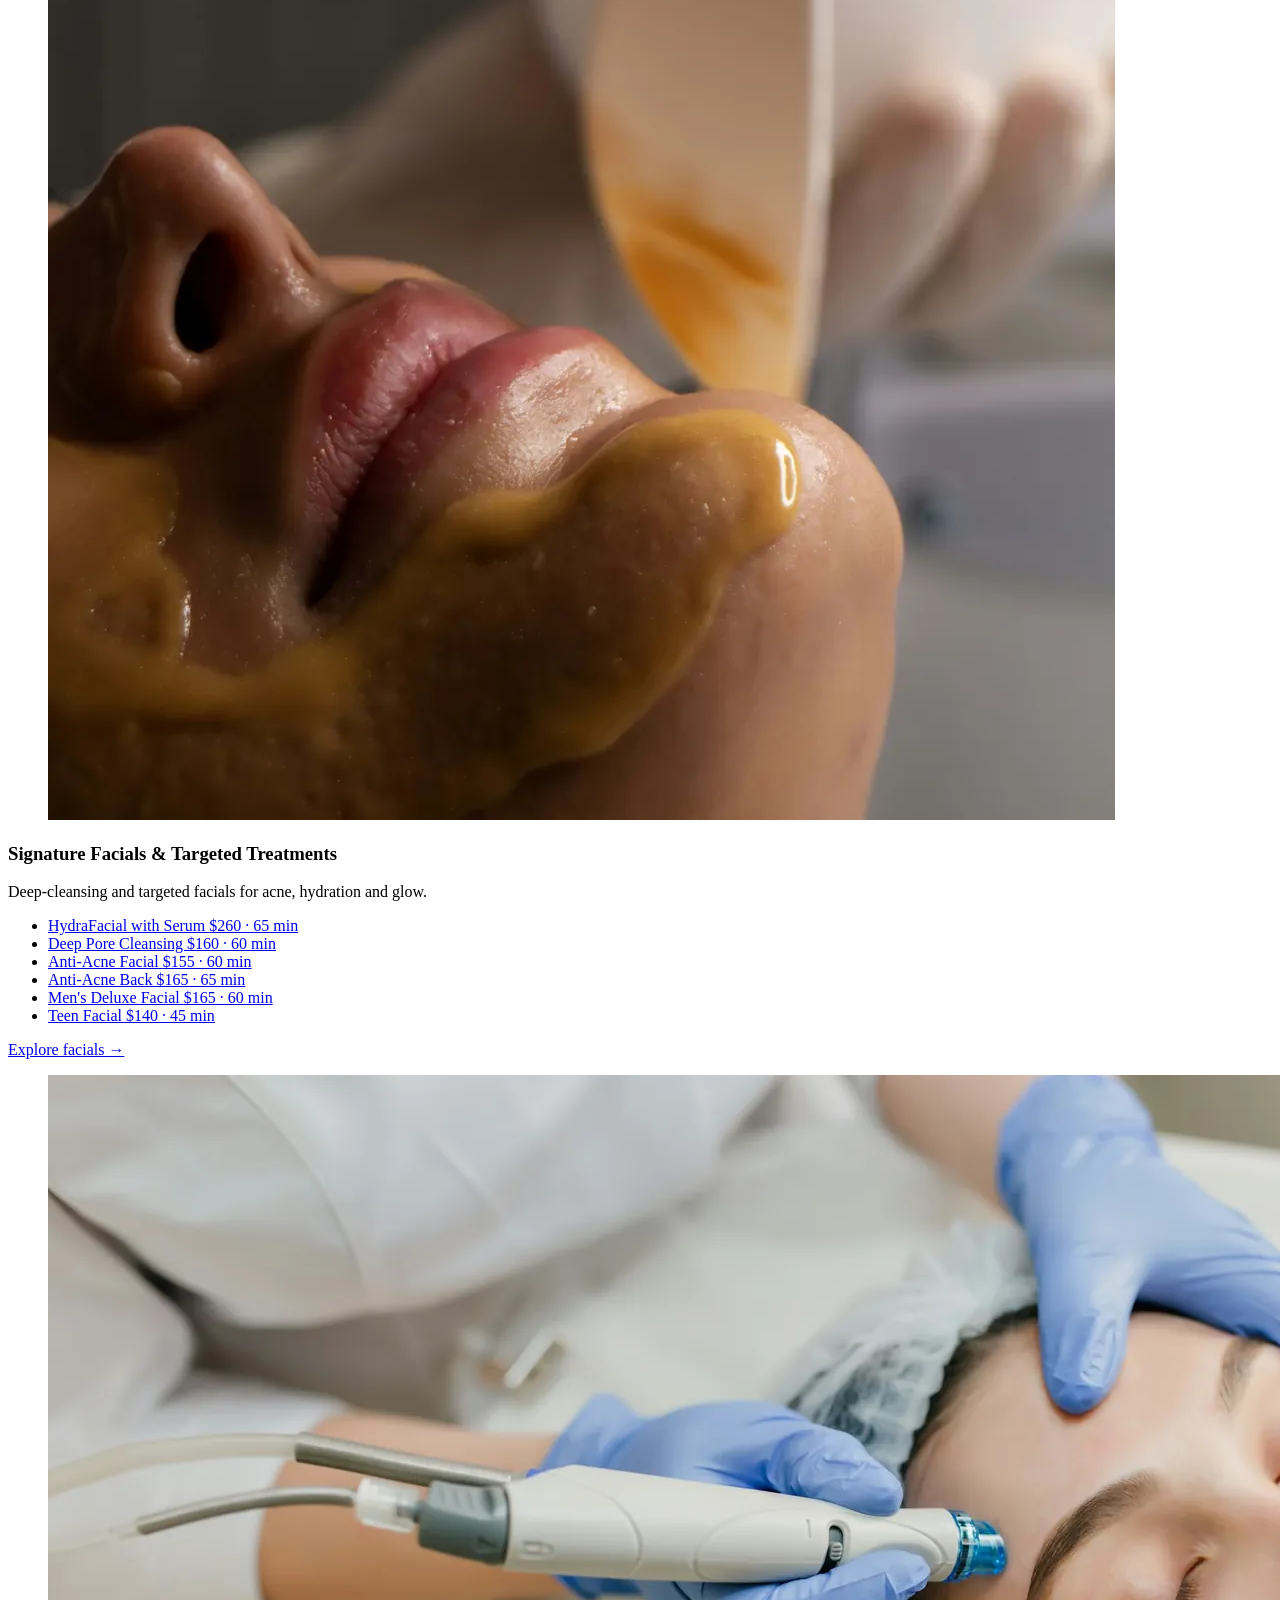
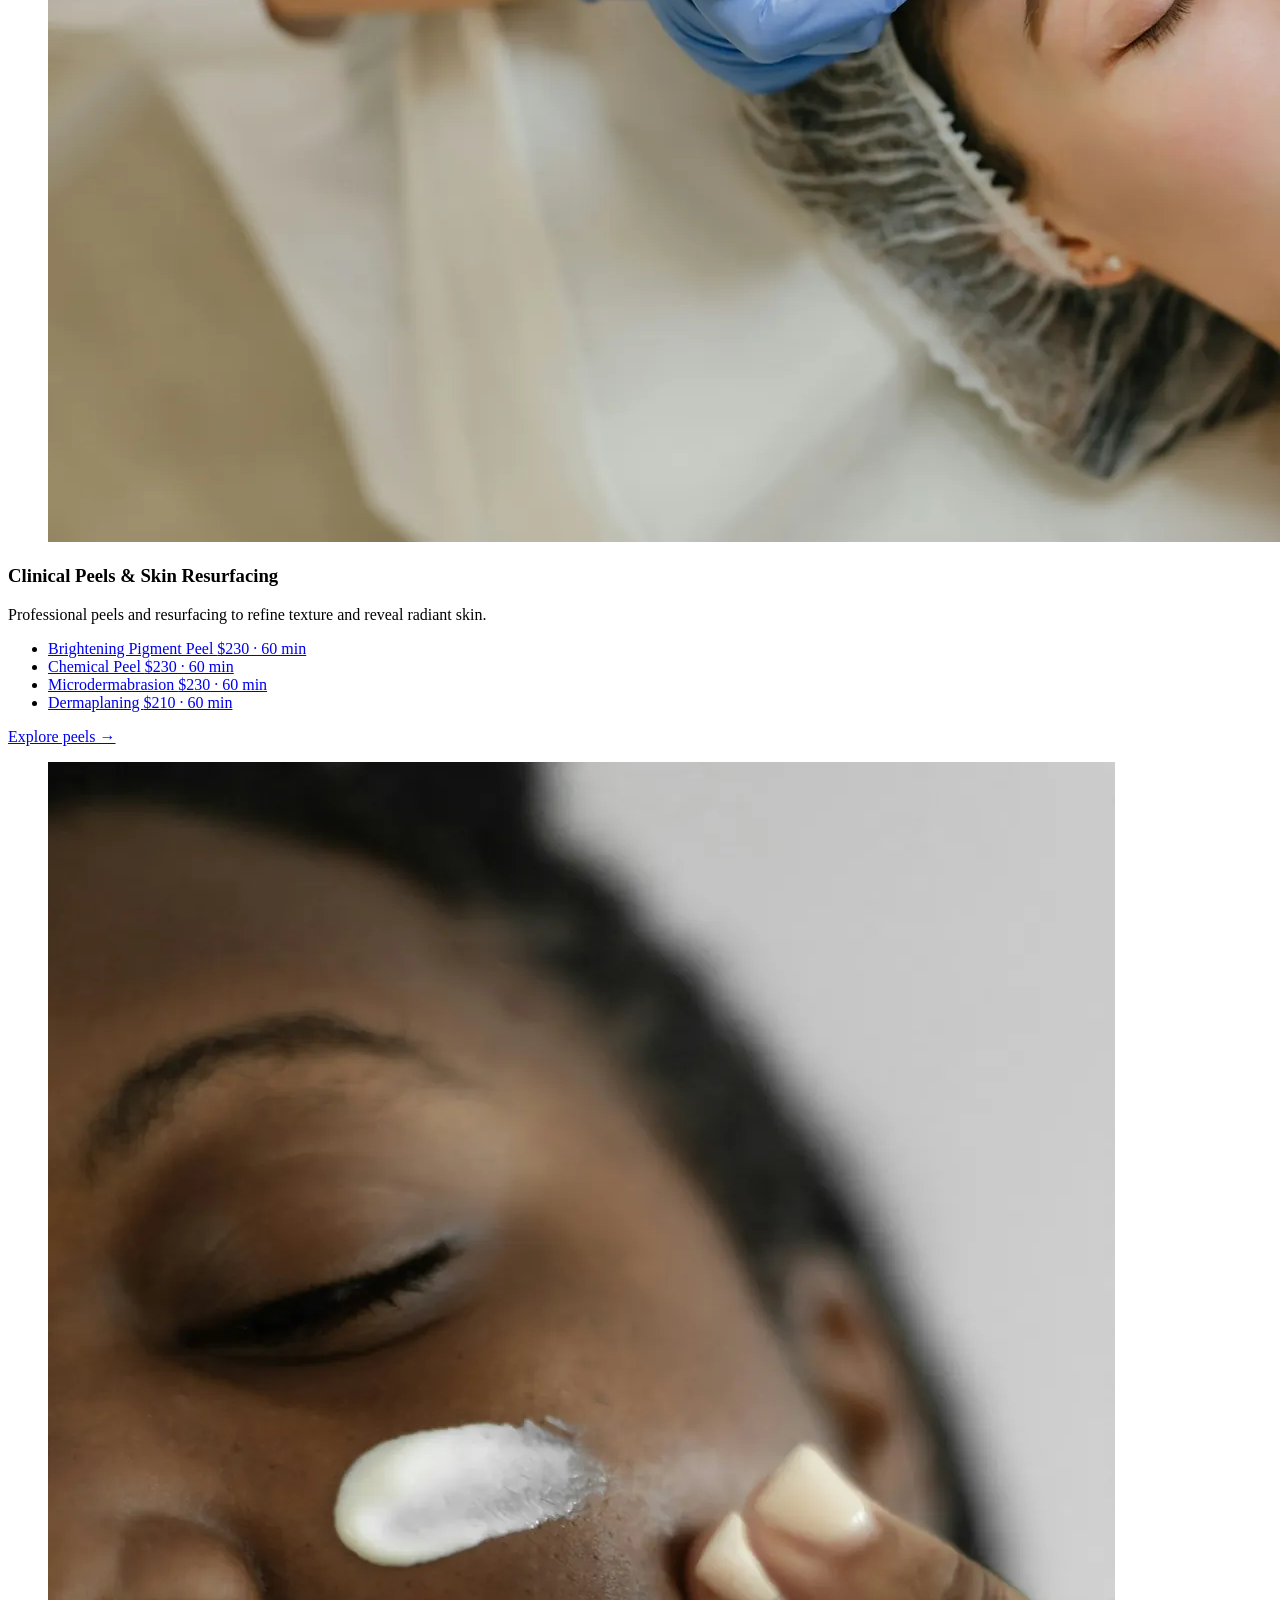
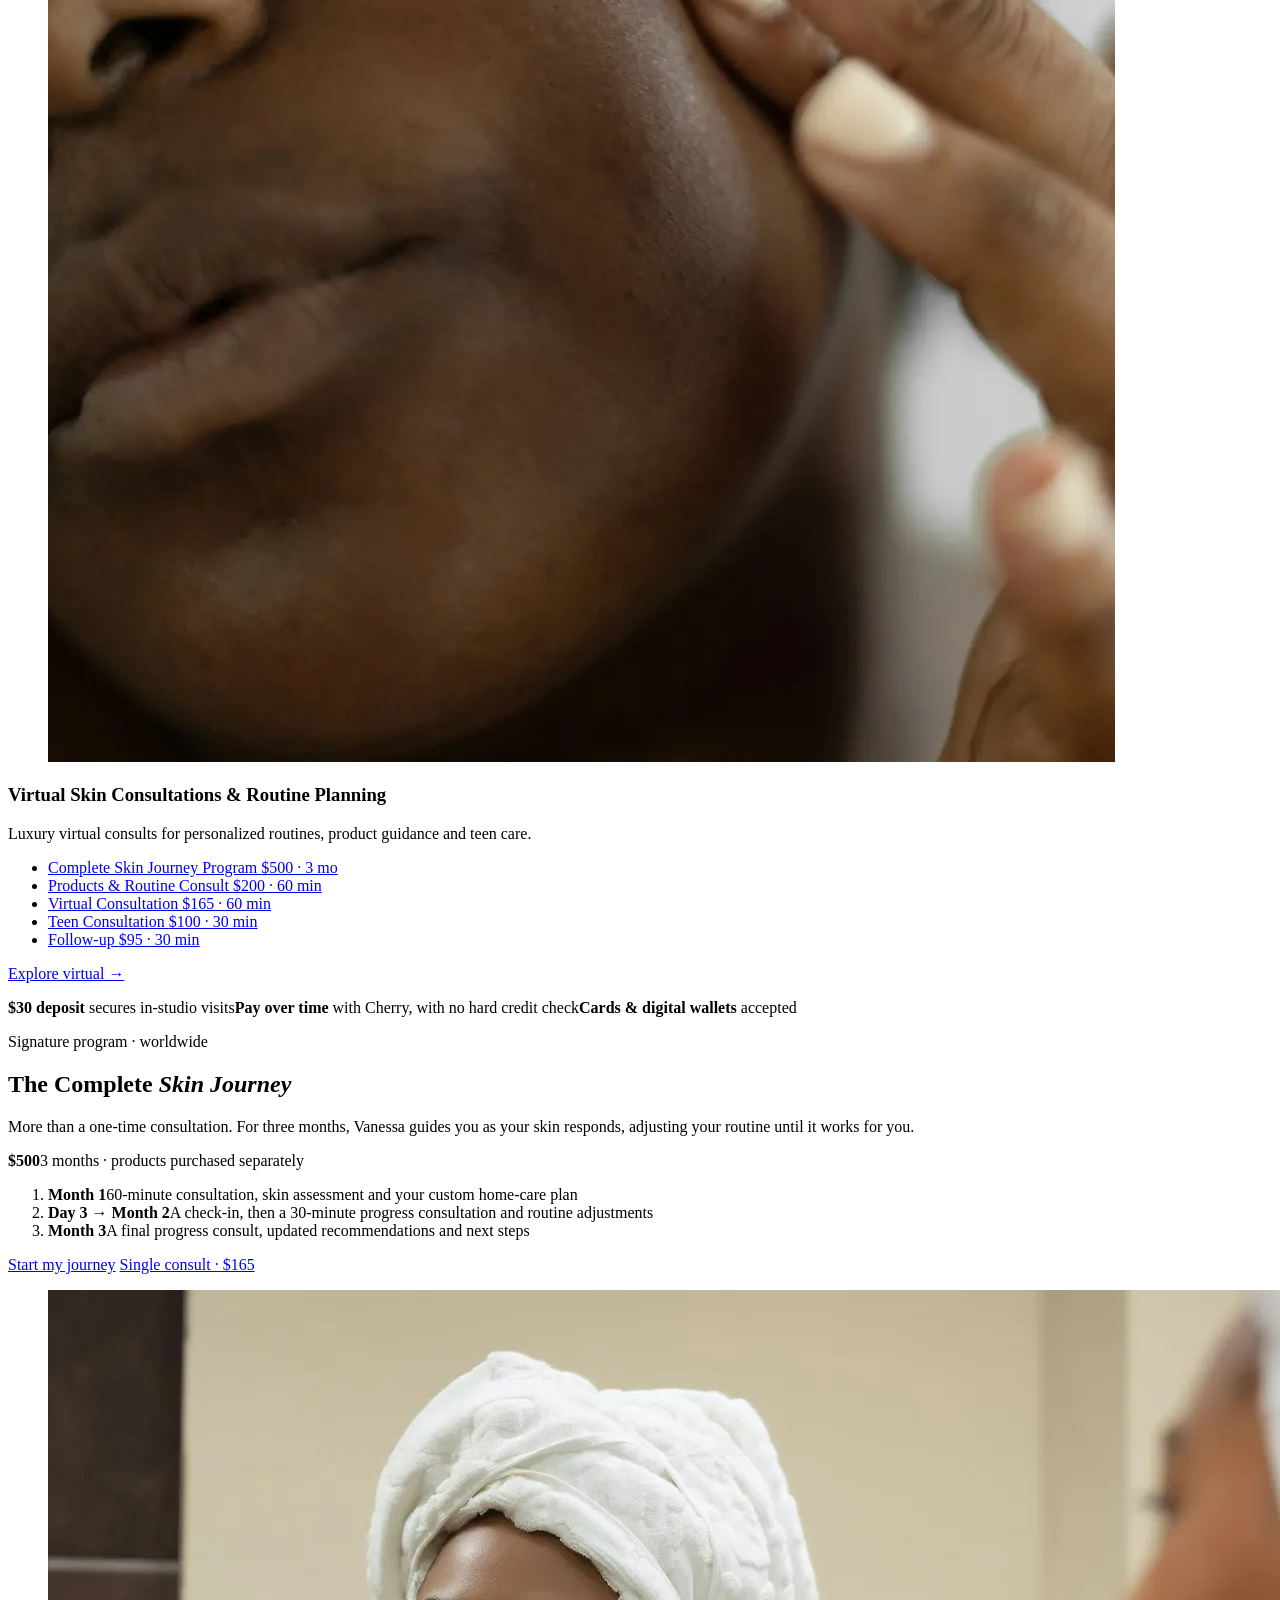
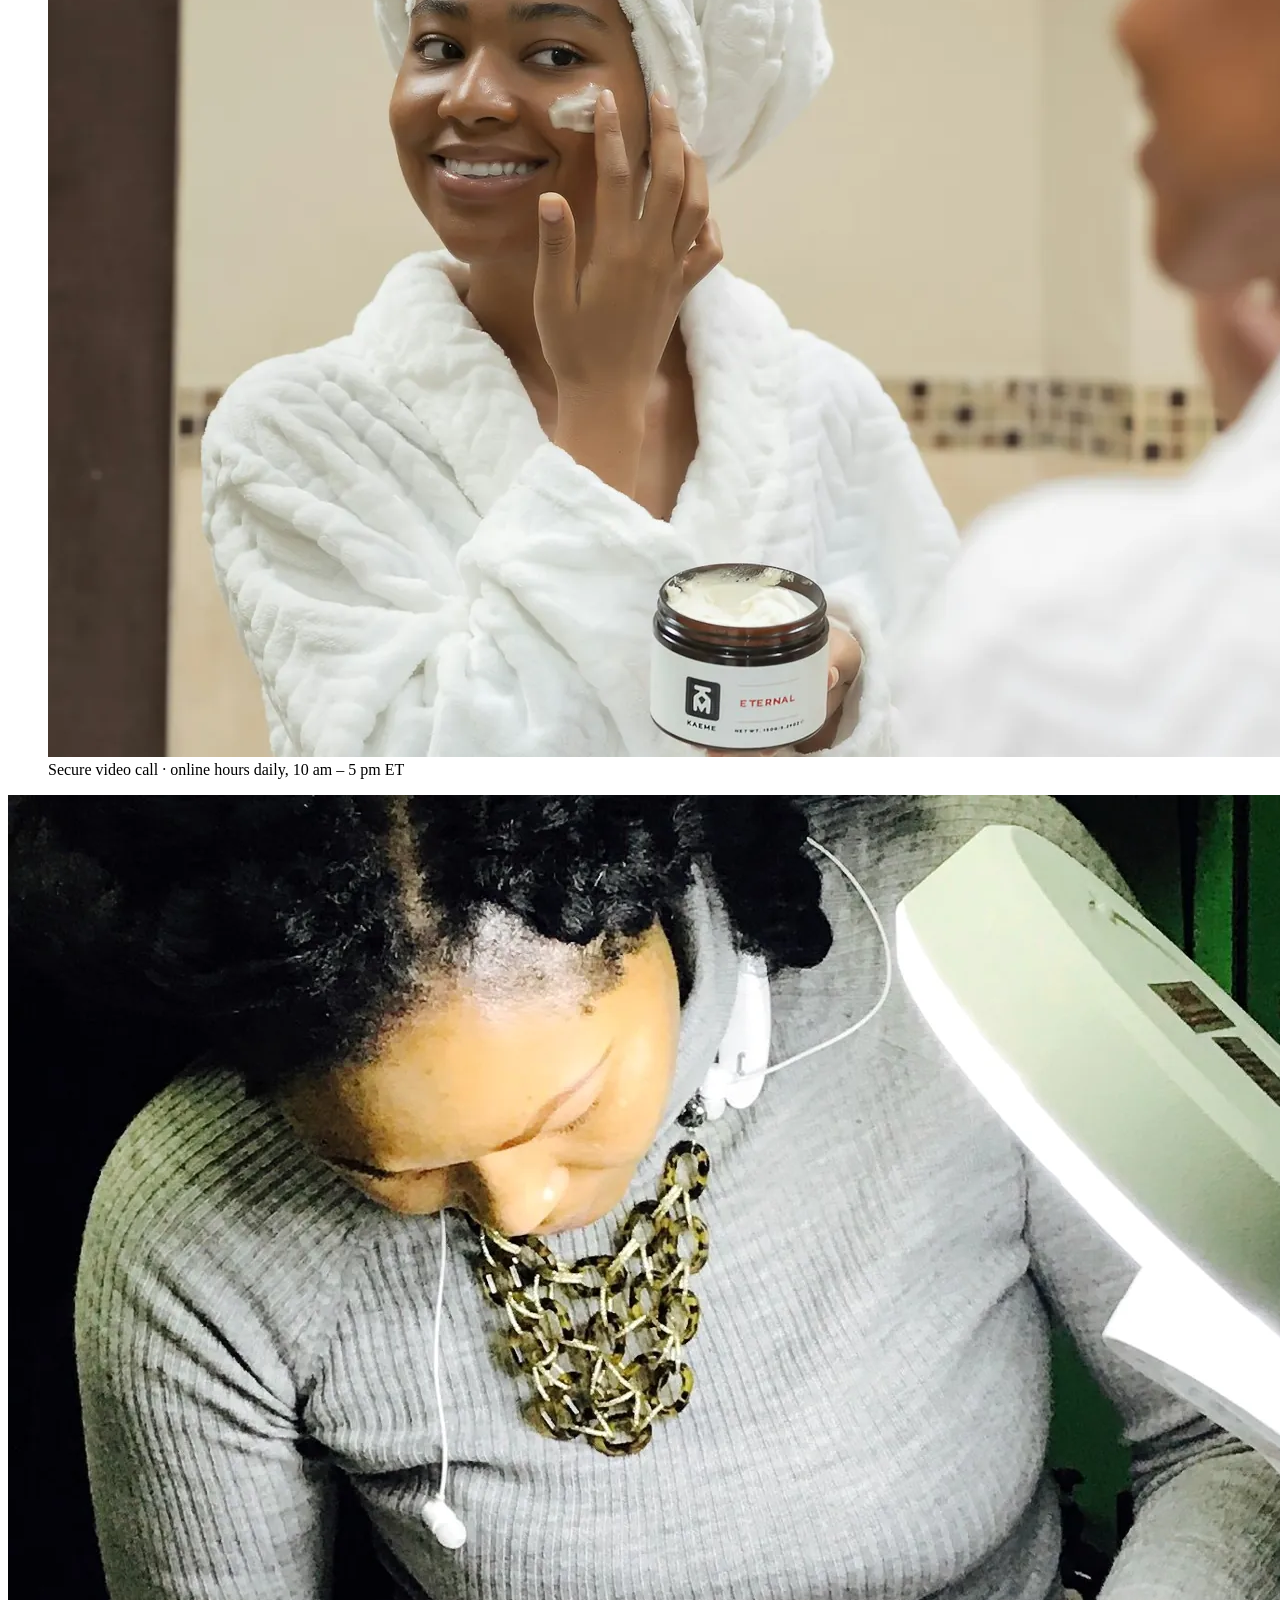
==== commit 740ae23d: "Update index.html to enhance descriptions for acne and hydration treatments, providing clearer and m" ====
--- a/index.html
+++ b/index.html
@@ -514,7 +514,7 @@
           <div class="answer__body">
             <span class="kicker">Breakouts &amp; acne</span>
             <h3>Calm active breakouts, then keep them away</h3>
-            <p>Deep cleansing and targeted extractions clear congestion, and a home routine you can actually follow helps stop the cycle.</p>
+            <p>A targeted acne treatment: deep cleansing and extractions clear congestion, and a home routine you can actually follow helps stop the cycle.</p>
             <ul class="recs">
               <li><a href="https://facialsbyvanessactskinjourney.zoca.com/services"><b>Anti-Acne Facial Treatment</b><span>$155 · 60 min</span></a></li>
               <li><a href="https://facialsbyvanessactskinjourney.zoca.com/services"><b>Deep Pore Cleansing Facial</b><span>$160 · 60 min</span></a></li>
@@ -542,7 +542,7 @@
           <div class="answer__body">
             <span class="kicker">Dull or dehydrated</span>
             <h3>Bring back hydration and a lit-from-within glow</h3>
-            <p>Deep hydration and gentle exfoliation for skin that looks tired, tight or flat, especially through New England winters.</p>
+            <p>A hydrating facial with gentle exfoliation for skin that looks tired, tight or flat, especially through New England winters.</p>
             <ul class="recs">
               <li><a href="https://facialsbyvanessactskinjourney.zoca.com/services"><b>HydraFacial with Serum</b><span>$260 · 65 min</span></a></li>
               <li><a href="https://facialsbyvanessactskinjourney.zoca.com/services"><b>Microdermabrasion</b><span>$230 · 60 min</span></a></li>
@@ -723,12 +723,12 @@
         <h2 class="h2" id="reviews-title">Loved by clients <em>across Hartford</em></h2>
       </div>
       <div class="quotes" tabindex="0" aria-label="Client reviews, scroll horizontally">
-        <article class="quote"><span class="stars" aria-label="5 stars">★★★★★</span><blockquote>“Miss Vanessa is exceptional! From the moment you meet her, you can tell she is extremely knowledgeable and passionate about what she does.”</blockquote><footer><b>Shana C.</b> · Google</footer></article>
-        <article class="quote"><span class="stars" aria-label="5 stars">★★★★★</span><blockquote>“She is patient and easy to talk to. My facial was so good I could do it everyday… My face feels new and I love it.”</blockquote><footer><b>Viola O.</b> · Google</footer></article>
-        <article class="quote"><span class="stars" aria-label="5 stars">★★★★★</span><blockquote>“She takes her time and provides customized recommendations for your own skin issues… an expert on black skin.”</blockquote><footer><b>Tonya N.</b> · Google</footer></article>
-        <article class="quote"><span class="stars" aria-label="5 stars">★★★★★</span><blockquote>“Each treatment has been both functional (leaving my skin looking great) and relaxing. Have enjoyed both a hydro facial and derma planing so far.”</blockquote><footer><b>Tara Z.</b> · Google</footer></article>
-        <article class="quote"><span class="stars" aria-label="5 stars">★★★★★</span><blockquote>“Vanessa is very professional, welcoming, caring. She takes great pride in her work. I received so much compliments after just one visit.”</blockquote><footer><b>Althea</b> · Google</footer></article>
-        <article class="quote"><span class="stars" aria-label="5 stars">★★★★★</span><blockquote>“By far the best in Hartford for any skin care treatments and advice! She is very knowledgeable and professional.”</blockquote><footer><b>Tamara S.</b> · Google</footer></article>
+        <article class="quote"><span class="stars" aria-label="5 stars">★★★★★</span><blockquote>“Miss Vanessa is exceptional! From the moment you meet her, you can tell she is extremely knowledgeable and passionate about what she does.”</blockquote><div class="quote__foot"><b>Shana C.</b> · Google</div></article>
+        <article class="quote"><span class="stars" aria-label="5 stars">★★★★★</span><blockquote>“She is patient and easy to talk to. My facial was so good I could do it everyday… My face feels new and I love it.”</blockquote><div class="quote__foot"><b>Viola O.</b> · Google</div></article>
+        <article class="quote"><span class="stars" aria-label="5 stars">★★★★★</span><blockquote>“She takes her time and provides customized recommendations for your own skin issues… an expert on black skin.”</blockquote><div class="quote__foot"><b>Tonya N.</b> · Google</div></article>
+        <article class="quote"><span class="stars" aria-label="5 stars">★★★★★</span><blockquote>“Each treatment has been both functional (leaving my skin looking great) and relaxing. Have enjoyed both a hydro facial and derma planing so far.”</blockquote><div class="quote__foot"><b>Tara Z.</b> · Google</div></article>
+        <article class="quote"><span class="stars" aria-label="5 stars">★★★★★</span><blockquote>“Vanessa is very professional, welcoming, caring. She takes great pride in her work. I received so much compliments after just one visit.”</blockquote><div class="quote__foot"><b>Althea</b> · Google</div></article>
+        <article class="quote"><span class="stars" aria-label="5 stars">★★★★★</span><blockquote>“By far the best in Hartford for any skin care treatments and advice! She is very knowledgeable and professional.”</blockquote><div class="quote__foot"><b>Tamara S.</b> · Google</div></article>
       </div>
       <div class="quotes__foot"><span>Scroll for more →</span><a class="link" href="https://maps.app.goo.gl/U6wsUhe3YfsKEJM26" target="_blank" rel="noopener">Read all 66 reviews on Google</a></div>
     </div>
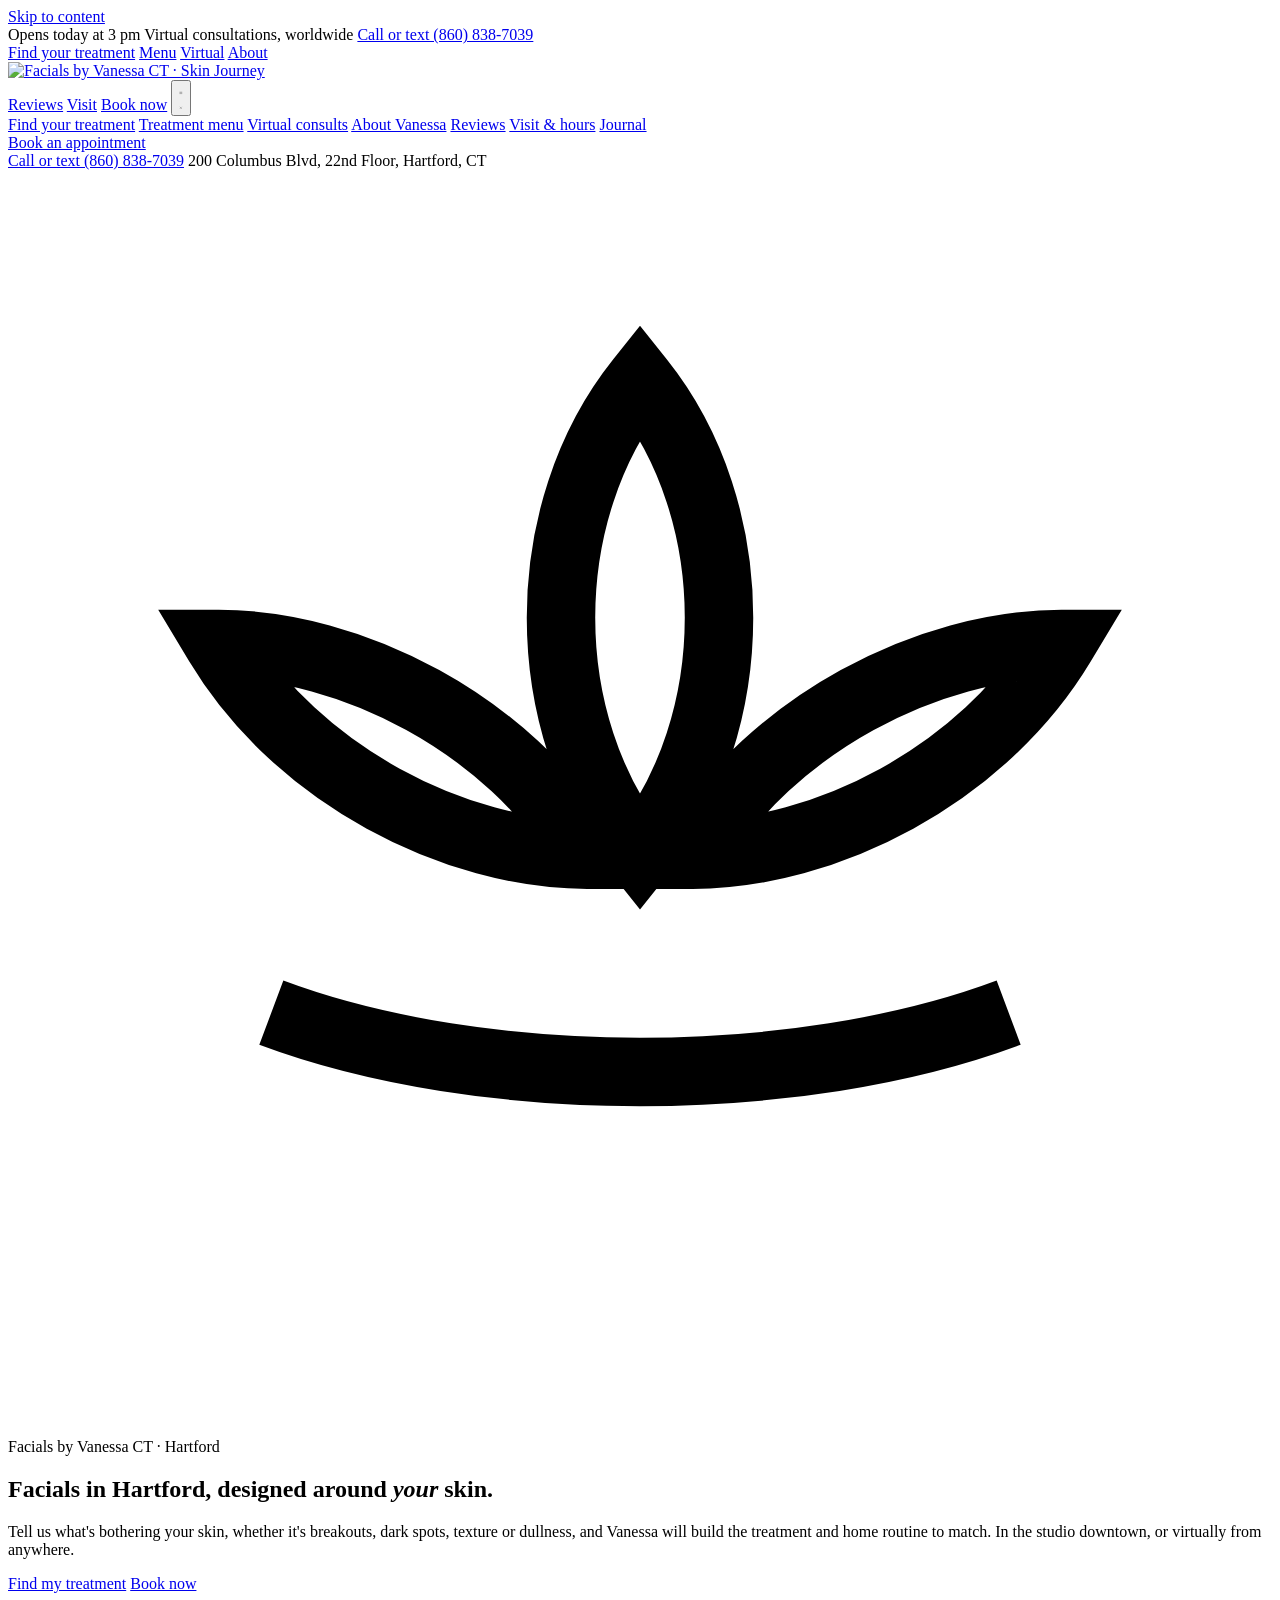
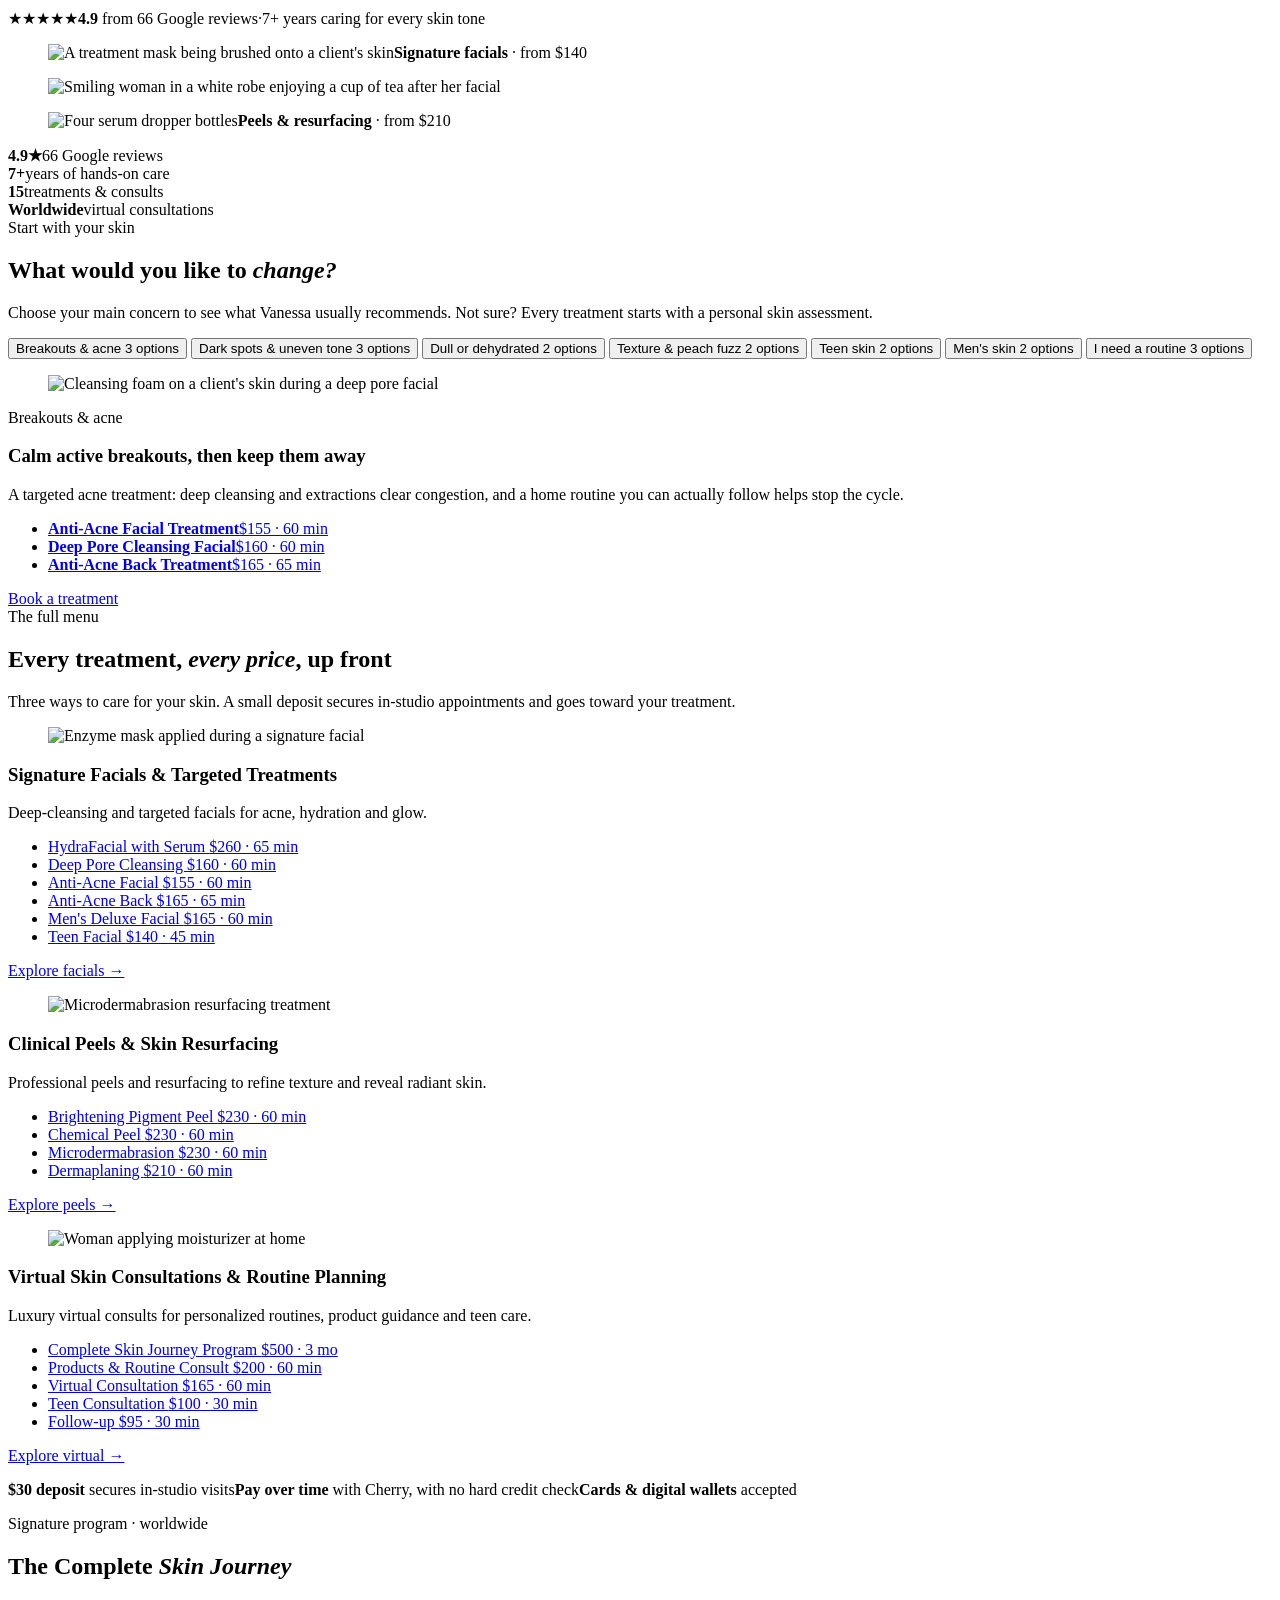
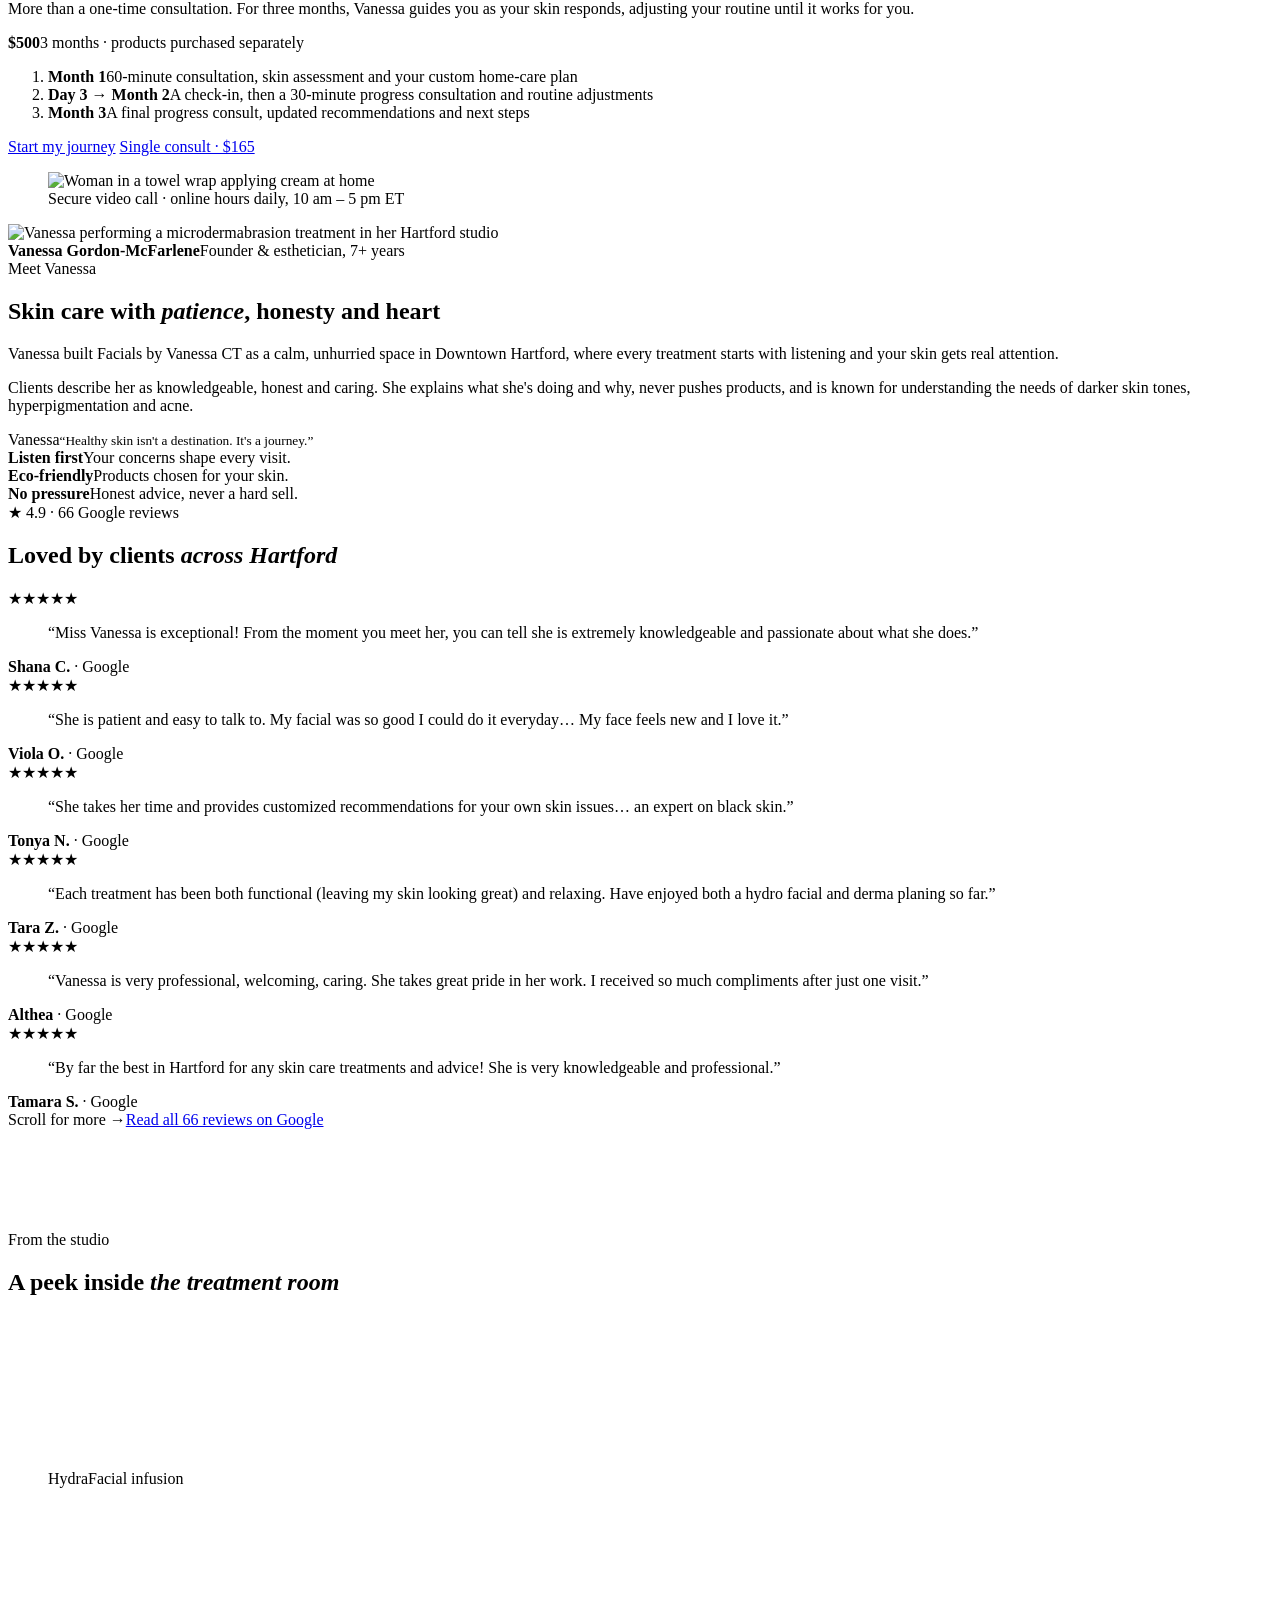
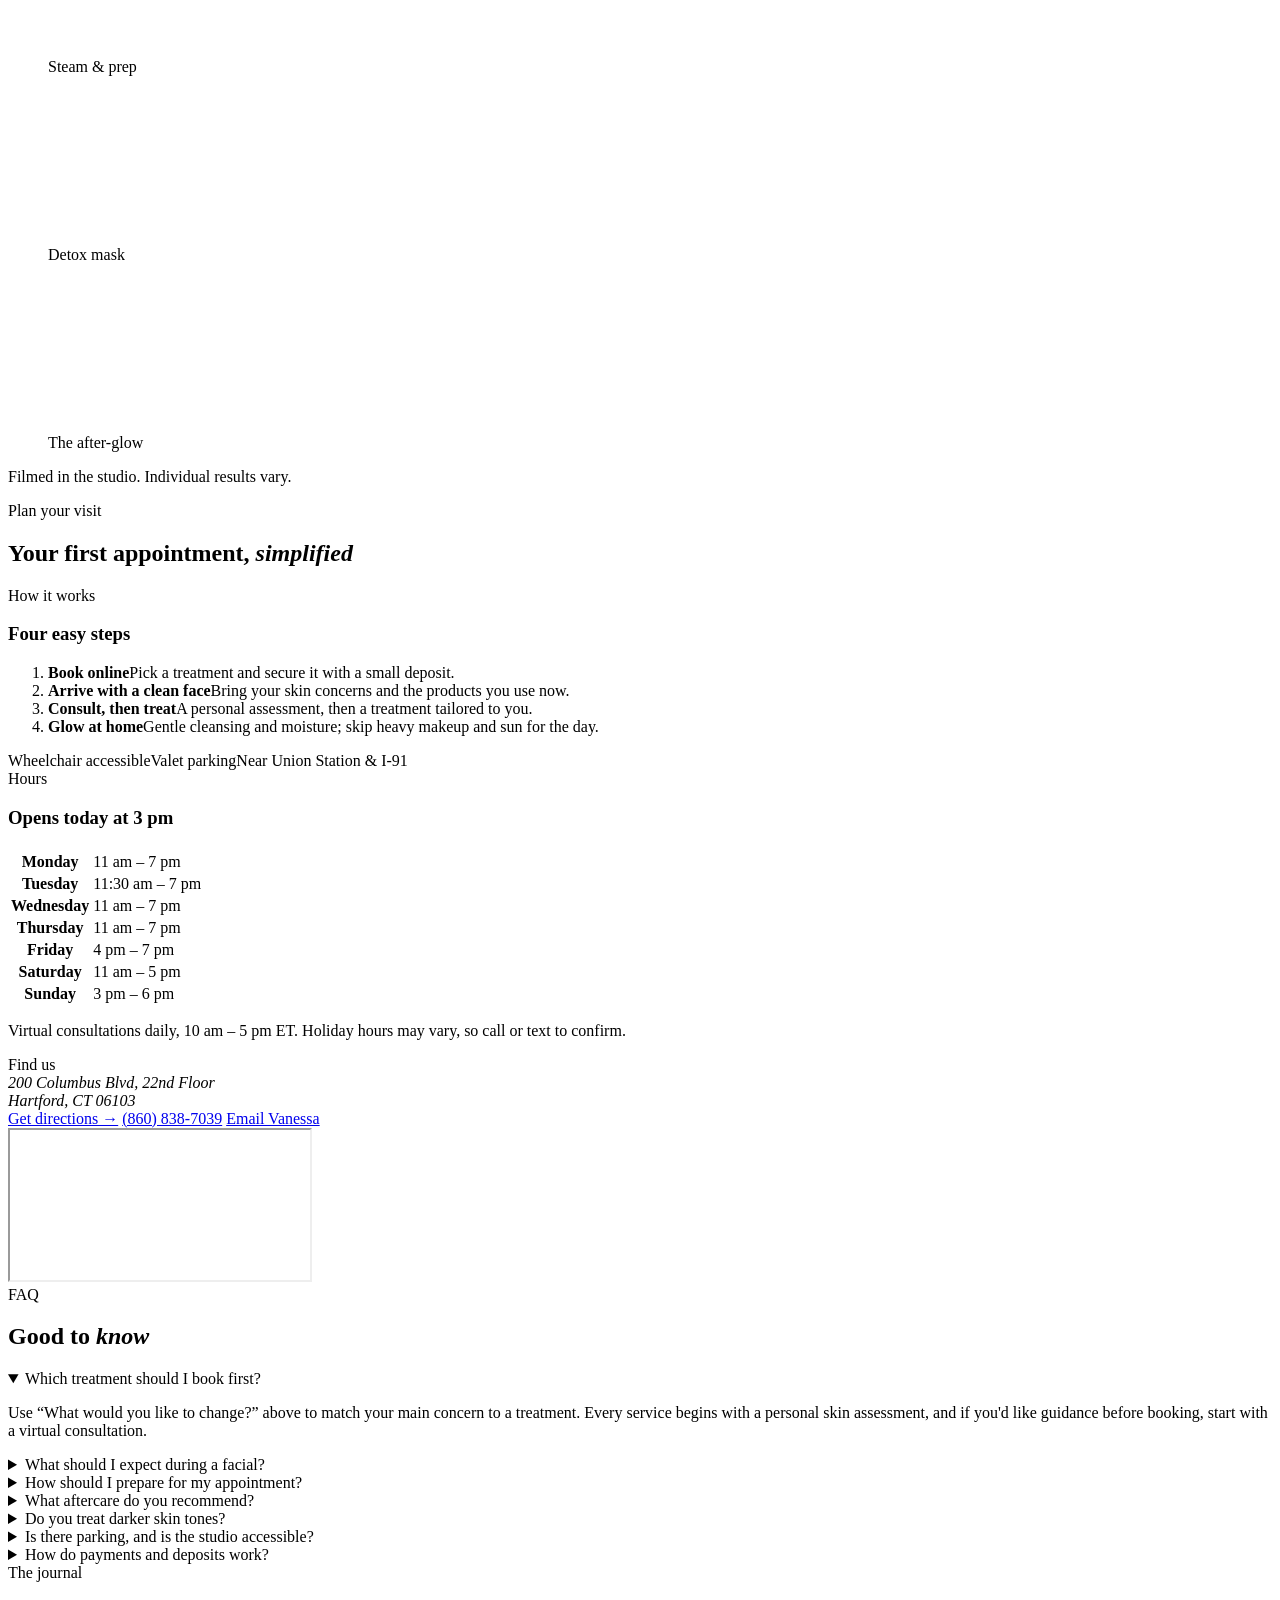
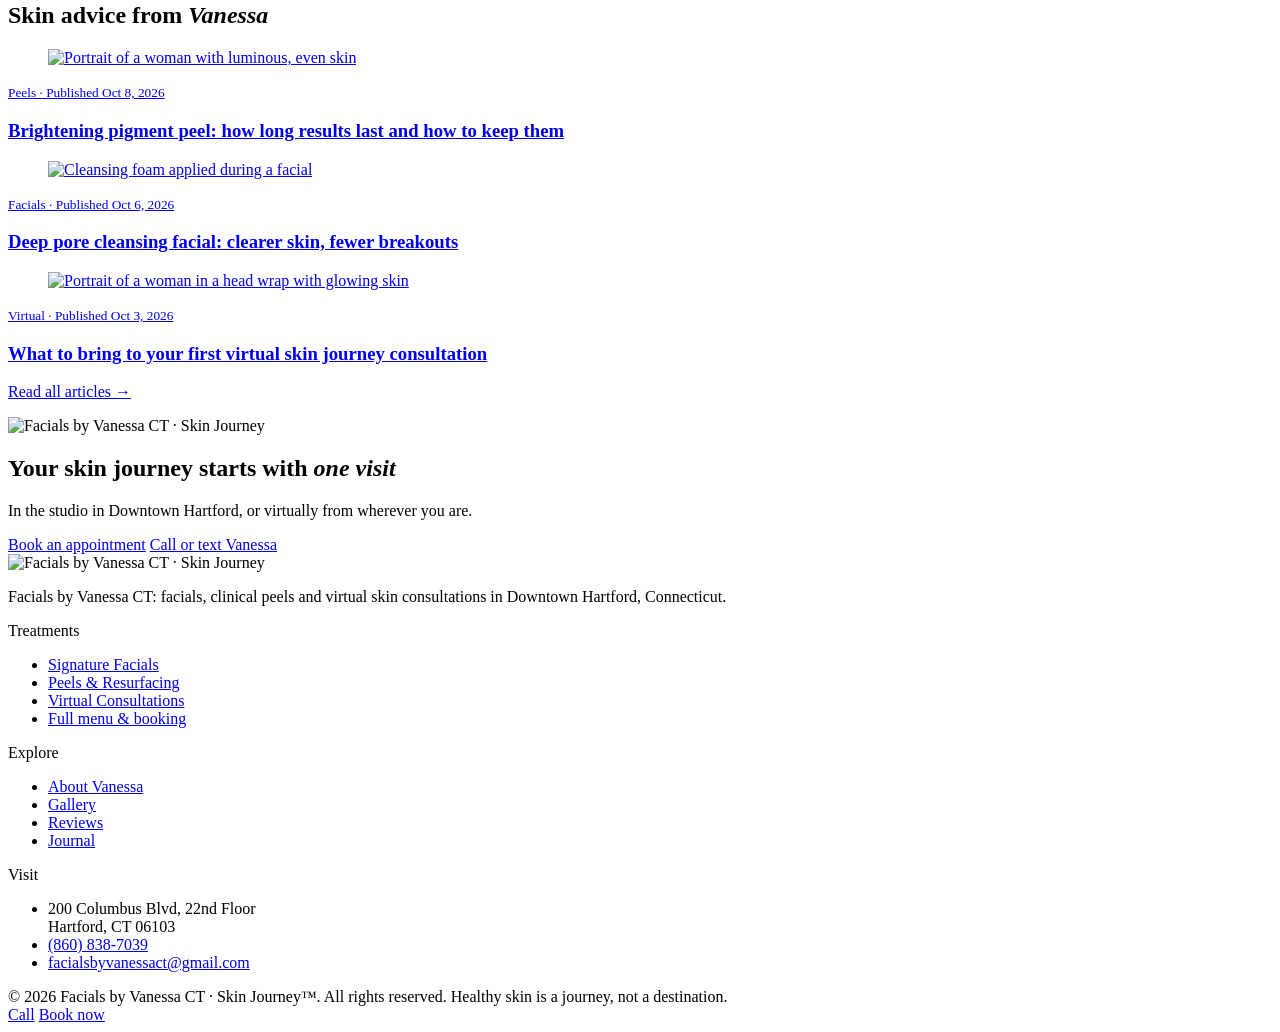
==== commit ee57c745: "Update 404.html and index.html to replace old logo and favicon URLs with new hosted images; remove o" ====
--- a/index.html
+++ b/index.html
@@ -11,17 +11,17 @@
 <link rel="canonical" href="https://skinjourneybyvanessa.com/">
 <meta property="og:url" content="https://skinjourneybyvanessa.com/">
 <meta property="og:site_name" content="Skin Journey by Vanessa">
-<meta property="og:image" content="https://skinjourneybyvanessa.com/assets/img/hero-robe-smile.webp">
+<meta property="og:image" content="https://quseprdus1.blob.core.windows.net/kora-business-images/v2-uploads/5120941b-e5f8-401e-a796-e9fcdc17e8c5/c990e05e-3c1d-4d9b-af73-0d4b6c27d34b-hero-robe-smile.webp">
 <meta property="og:image:alt" content="Smiling woman in a white robe enjoying a cup of tea after her facial">
 <meta name="twitter:card" content="summary_large_image">
 <meta name="twitter:title" content="Facials in Hartford, CT | Skin Journey by Vanessa">
 <meta name="twitter:description" content="Facials, peels and virtual skin consultations in Downtown Hartford, CT, tailored to your skin by Vanessa Gordon-McFarlene. 4.9 stars on Google. Find your treatment.">
-<meta name="twitter:image" content="https://skinjourneybyvanessa.com/assets/img/hero-robe-smile.webp">
+<meta name="twitter:image" content="https://quseprdus1.blob.core.windows.net/kora-business-images/v2-uploads/5120941b-e5f8-401e-a796-e9fcdc17e8c5/c990e05e-3c1d-4d9b-af73-0d4b6c27d34b-hero-robe-smile.webp">
 <meta name="theme-color" content="#F6F1E8">
-<link rel="icon" type="image/png" href="assets/logo/favicon.png">
-<link rel="apple-touch-icon" href="assets/logo/favicon.png">
+<link rel="icon" type="image/png" href="https://quseprdus1.blob.core.windows.net/kora-business-images/social-media/5120941b-e5f8-401e-a796-e9fcdc17e8c5/medialibrary/1792656920_7qqxoe.png">
+<link rel="apple-touch-icon" href="https://quseprdus1.blob.core.windows.net/kora-business-images/social-media/5120941b-e5f8-401e-a796-e9fcdc17e8c5/medialibrary/1792656920_7qqxoe.png">
 <link rel="manifest" href="site.webmanifest">
-<link rel="preload" as="image" href="assets/img/hero-robe-smile.webp">
+<link rel="preload" as="image" href="https://quseprdus1.blob.core.windows.net/kora-business-images/v2-uploads/5120941b-e5f8-401e-a796-e9fcdc17e8c5/c990e05e-3c1d-4d9b-af73-0d4b6c27d34b-hero-robe-smile.webp">
 <link rel="preconnect" href="https://fonts.googleapis.com">
 <link rel="preconnect" href="https://fonts.gstatic.com" crossorigin>
 <link href="https://fonts.googleapis.com/css2?family=Cormorant+Garamond:ital,wght@0,400;0,500;0,600;1,400;1,500&family=Great+Vibes&family=Jost:wght@300;400;500&display=swap" rel="stylesheet">
@@ -53,10 +53,10 @@
   "telephone": "+1-860-838-7039",
   "email": "facialsbyvanessact@gmail.com",
   "image": [
-    "https://skinjourneybyvanessa.com/assets/img/hero-robe-smile.webp",
-    "https://skinjourneybyvanessa.com/assets/img/real-vanessa-at-work.webp"
+    "https://quseprdus1.blob.core.windows.net/kora-business-images/v2-uploads/5120941b-e5f8-401e-a796-e9fcdc17e8c5/c990e05e-3c1d-4d9b-af73-0d4b6c27d34b-hero-robe-smile.webp",
+    "https://quseprdus1.blob.core.windows.net/kora-business-images/v2-uploads/5120941b-e5f8-401e-a796-e9fcdc17e8c5/210014e5-1d32-42c0-a649-6eb84c4e4c93-real-vanessa-at-work.webp"
   ],
-  "logo": "https://skinjourneybyvanessa.com/assets/logo/facials-by-vanessa-logo.png",
+  "logo": "https://quseprdus1.blob.core.windows.net/kora-business-images/social-media/5120941b-e5f8-401e-a796-e9fcdc17e8c5/medialibrary/1792656919_9qu8x7.png",
   "priceRange": "$$",
   "paymentAccepted": "Cash, Credit Card, Digital wallets",
   "currenciesAccepted": "USD",
@@ -430,7 +430,7 @@
       <a href="#virtual">Virtual</a>
       <a href="#about">About</a>
     </nav>
-    <a class="brand" href="#top" aria-label="Skin Journey by Vanessa, home"><img src="assets/logo/facials-by-vanessa-logo.png" alt="Facials by Vanessa CT · Skin Journey" width="198" height="60"></a>
+    <a class="brand" href="#top" aria-label="Skin Journey by Vanessa, home"><img src="https://quseprdus1.blob.core.windows.net/kora-business-images/social-media/5120941b-e5f8-401e-a796-e9fcdc17e8c5/medialibrary/1792656919_9qu8x7.png" alt="Facials by Vanessa CT · Skin Journey" width="198" height="60"></a>
     <div class="header__right">
       <a class="tel" href="#reviews">Reviews</a>
       <a class="tel" href="#visit">Visit</a>
@@ -474,9 +474,9 @@
       <p class="hero__proof"><span class="stars" aria-hidden="true">★★★★★</span><span><b>4.9</b> from 66 Google reviews</span><span aria-hidden="true">·</span><span>7+ years caring for every skin tone</span></p>
 
       <div class="gallery" data-reveal>
-        <figure class="g1"><img src="assets/img/facial-mask-application.webp" alt="A treatment mask being brushed onto a client's skin" width="1600" height="1067" loading="lazy" style="object-position:30% 50%"><span class="tag"><b>Signature facials</b> · from $140</span></figure>
-        <figure class="g2"><img src="assets/img/hero-robe-smile.webp" alt="Smiling woman in a white robe enjoying a cup of tea after her facial" width="1467" height="2200" fetchpriority="high" loading="eager"></figure>
-        <figure class="g3"><img src="assets/img/serum-bottles.webp" alt="Four serum dropper bottles" width="1600" height="1600" loading="lazy"><span class="tag"><b>Peels &amp; resurfacing</b> · from $210</span></figure>
+        <figure class="g1"><img src="https://quseprdus1.blob.core.windows.net/kora-business-images/v2-uploads/5120941b-e5f8-401e-a796-e9fcdc17e8c5/227a7bd9-2ab2-4a33-8065-6d1bcf3d5e43-facial-mask-application.webp" alt="A treatment mask being brushed onto a client's skin" width="1600" height="1067" loading="lazy" style="object-position:30% 50%"><span class="tag"><b>Signature facials</b> · from $140</span></figure>
+        <figure class="g2"><img src="https://quseprdus1.blob.core.windows.net/kora-business-images/v2-uploads/5120941b-e5f8-401e-a796-e9fcdc17e8c5/c990e05e-3c1d-4d9b-af73-0d4b6c27d34b-hero-robe-smile.webp" alt="Smiling woman in a white robe enjoying a cup of tea after her facial" width="1467" height="2200" fetchpriority="high" loading="eager"></figure>
+        <figure class="g3"><img src="https://quseprdus1.blob.core.windows.net/kora-business-images/v2-uploads/5120941b-e5f8-401e-a796-e9fcdc17e8c5/8ac2d1cf-bcdf-4aba-bd4a-aa5c0c6f5bfe-serum-bottles.webp" alt="Four serum dropper bottles" width="1600" height="1600" loading="lazy"><span class="tag"><b>Peels &amp; resurfacing</b> · from $210</span></figure>
       </div>
     </div>
   </section>
@@ -510,7 +510,7 @@
         </div>
 
         <div class="answer" role="tabpanel" id="a-acne" aria-labelledby="c-acne">
-          <figure><img src="assets/img/cleansing-foam.webp" alt="Cleansing foam on a client's skin during a deep pore facial" width="1067" height="1600" loading="lazy"></figure>
+          <figure><img src="https://quseprdus1.blob.core.windows.net/kora-business-images/v2-uploads/5120941b-e5f8-401e-a796-e9fcdc17e8c5/b54fa878-a608-43f2-9035-8c0739fd8a1c-cleansing-foam.webp" alt="Cleansing foam on a client's skin during a deep pore facial" width="1067" height="1600" loading="lazy"></figure>
           <div class="answer__body">
             <span class="kicker">Breakouts &amp; acne</span>
             <h3>Calm active breakouts, then keep them away</h3>
@@ -524,7 +524,7 @@
           </div>
         </div>
         <div class="answer" role="tabpanel" id="a-spots" aria-labelledby="c-spots" hidden>
-          <figure><img src="assets/img/glow-portrait-b.webp" alt="Portrait of a woman with smooth, even-toned skin" width="1280" height="1600" loading="lazy"></figure>
+          <figure><img src="https://quseprdus1.blob.core.windows.net/kora-business-images/v2-uploads/5120941b-e5f8-401e-a796-e9fcdc17e8c5/202efc4c-4747-4c7c-b793-c06e457dc975-glow-portrait-b.webp" alt="Portrait of a woman with smooth, even-toned skin" width="1280" height="1600" loading="lazy"></figure>
           <div class="answer__body">
             <span class="kicker">Dark spots &amp; uneven tone</span>
             <h3>Fade hyperpigmentation, safely, for every skin tone</h3>
@@ -538,7 +538,7 @@
           </div>
         </div>
         <div class="answer" role="tabpanel" id="a-dull" aria-labelledby="c-dull" hidden>
-          <figure><img src="assets/img/facial-device.webp" alt="Hydrating facial device used on a relaxed client" width="1600" height="1067" loading="lazy"></figure>
+          <figure><img src="https://quseprdus1.blob.core.windows.net/kora-business-images/v2-uploads/5120941b-e5f8-401e-a796-e9fcdc17e8c5/7ea9f8d9-d082-4bbb-8307-c042bb6843a8-facial-device.webp" alt="Hydrating facial device used on a relaxed client" width="1600" height="1067" loading="lazy"></figure>
           <div class="answer__body">
             <span class="kicker">Dull or dehydrated</span>
             <h3>Bring back hydration and a lit-from-within glow</h3>
@@ -551,7 +551,7 @@
           </div>
         </div>
         <div class="answer" role="tabpanel" id="a-texture" aria-labelledby="c-texture" hidden>
-          <figure><img src="assets/img/microdermabrasion.webp" alt="Resurfacing treatment for smoother skin texture" width="1600" height="1067" loading="lazy"></figure>
+          <figure><img src="https://quseprdus1.blob.core.windows.net/kora-business-images/v2-uploads/5120941b-e5f8-401e-a796-e9fcdc17e8c5/fdd6ac5c-42f8-43d1-9733-4eda93faafeb-microdermabrasion.webp" alt="Resurfacing treatment for smoother skin texture" width="1600" height="1067" loading="lazy"></figure>
           <div class="answer__body">
             <span class="kicker">Texture &amp; peach fuzz</span>
             <h3>Smoother skin, and makeup that sits beautifully</h3>
@@ -564,7 +564,7 @@
           </div>
         </div>
         <div class="answer" role="tabpanel" id="a-teen" aria-labelledby="c-teen" hidden>
-          <figure><img src="assets/img/home-routine-smile.webp" alt="Smiling young woman applying a skincare mask" width="1067" height="1600" loading="lazy"></figure>
+          <figure><img src="https://quseprdus1.blob.core.windows.net/kora-business-images/v2-uploads/5120941b-e5f8-401e-a796-e9fcdc17e8c5/95e36dee-cdea-4951-b5d7-eca1ec03865f-home-routine-smile.webp" alt="Smiling young woman applying a skincare mask" width="1067" height="1600" loading="lazy"></figure>
           <div class="answer__body">
             <span class="kicker">Teen skin</span>
             <h3>Gentle care, and habits that actually stick</h3>
@@ -577,7 +577,7 @@
           </div>
         </div>
         <div class="answer" role="tabpanel" id="a-men" aria-labelledby="c-men" hidden>
-          <figure><img src="assets/img/men-facial.webp" alt="Man relaxing with a facial mask during his treatment" width="1600" height="1067" loading="lazy"></figure>
+          <figure><img src="https://quseprdus1.blob.core.windows.net/kora-business-images/v2-uploads/5120941b-e5f8-401e-a796-e9fcdc17e8c5/e21f5f07-3aaa-4590-8919-64b2ded177b9-men-facial.webp" alt="Man relaxing with a facial mask during his treatment" width="1600" height="1067" loading="lazy"></figure>
           <div class="answer__body">
             <span class="kicker">Men's skin</span>
             <h3>A facial built for shaving, ingrown hairs and congestion</h3>
@@ -590,7 +590,7 @@
           </div>
         </div>
         <div class="answer" role="tabpanel" id="a-routine" aria-labelledby="c-routine" hidden>
-          <figure><img src="assets/img/headwrap-jar.webp" alt="Woman in a towel wrap applying cream from a jar" width="1600" height="1067" loading="lazy"></figure>
+          <figure><img src="https://quseprdus1.blob.core.windows.net/kora-business-images/v2-uploads/5120941b-e5f8-401e-a796-e9fcdc17e8c5/e6442e5e-4b48-45d1-9b23-65b2ef06a173-headwrap-jar.webp" alt="Woman in a towel wrap applying cream from a jar" width="1600" height="1067" loading="lazy"></figure>
           <div class="answer__body">
             <span class="kicker">Routine &amp; products</span>
             <h3>Stop guessing which products are right for you</h3>
@@ -617,7 +617,7 @@
       </div>
       <div class="cats">
         <article class="cat" data-reveal>
-          <figure><img src="assets/img/enzyme-mask.webp" alt="Enzyme mask applied during a signature facial" width="1067" height="1600" loading="lazy"></figure>
+          <figure><img src="https://quseprdus1.blob.core.windows.net/kora-business-images/v2-uploads/5120941b-e5f8-401e-a796-e9fcdc17e8c5/175cc712-1099-41b5-ac3a-fc46fe4bf13d-enzyme-mask.webp" alt="Enzyme mask applied during a signature facial" width="1067" height="1600" loading="lazy"></figure>
           <div class="cat__body">
             <h3>Signature Facials &amp; Targeted Treatments</h3>
             <p>Deep-cleansing and targeted facials for acne, hydration and glow.</p>
@@ -633,7 +633,7 @@
           </div>
         </article>
         <article class="cat" data-reveal>
-          <figure><img src="assets/img/microdermabrasion.webp" alt="Microdermabrasion resurfacing treatment" width="1600" height="1067" loading="lazy"></figure>
+          <figure><img src="https://quseprdus1.blob.core.windows.net/kora-business-images/v2-uploads/5120941b-e5f8-401e-a796-e9fcdc17e8c5/fdd6ac5c-42f8-43d1-9733-4eda93faafeb-microdermabrasion.webp" alt="Microdermabrasion resurfacing treatment" width="1600" height="1067" loading="lazy"></figure>
           <div class="cat__body">
             <h3>Clinical Peels &amp; Skin Resurfacing</h3>
             <p>Professional peels and resurfacing to refine texture and reveal radiant skin.</p>
@@ -647,7 +647,7 @@
           </div>
         </article>
         <article class="cat" data-reveal>
-          <figure><img src="assets/img/home-routine-cream.webp" alt="Woman applying moisturizer at home" width="1067" height="1600" loading="lazy" style="object-position:50% 30%"></figure>
+          <figure><img src="https://quseprdus1.blob.core.windows.net/kora-business-images/v2-uploads/5120941b-e5f8-401e-a796-e9fcdc17e8c5/1666aa38-753e-4dda-83d4-8205cdf4c1b7-home-routine-cream.webp" alt="Woman applying moisturizer at home" width="1067" height="1600" loading="lazy" style="object-position:50% 30%"></figure>
           <div class="cat__body">
             <h3>Virtual Skin Consultations &amp; Routine Planning</h3>
             <p>Luxury virtual consults for personalized routines, product guidance and teen care.</p>
@@ -686,7 +686,7 @@
           </div>
         </div>
         <figure>
-          <img src="assets/img/headwrap-jar.webp" alt="Woman in a towel wrap applying cream at home" width="1600" height="1067" loading="lazy">
+          <img src="https://quseprdus1.blob.core.windows.net/kora-business-images/v2-uploads/5120941b-e5f8-401e-a796-e9fcdc17e8c5/e6442e5e-4b48-45d1-9b23-65b2ef06a173-headwrap-jar.webp" alt="Woman in a towel wrap applying cream at home" width="1600" height="1067" loading="lazy">
           <figcaption>Secure video call · online hours daily, 10 am – 5 pm ET</figcaption>
         </figure>
       </div>
@@ -697,7 +697,7 @@
   <section class="section section--sand" id="about" aria-labelledby="about-title">
     <div class="wrap about">
       <div class="about__media" data-reveal>
-        <img class="about__photo" src="assets/img/real-vanessa-at-work.webp" alt="Vanessa performing a microdermabrasion treatment in her Hartford studio" width="1400" height="1038" loading="lazy">
+        <img class="about__photo" src="https://quseprdus1.blob.core.windows.net/kora-business-images/v2-uploads/5120941b-e5f8-401e-a796-e9fcdc17e8c5/210014e5-1d32-42c0-a649-6eb84c4e4c93-real-vanessa-at-work.webp" alt="Vanessa performing a microdermabrasion treatment in her Hartford studio" width="1400" height="1038" loading="lazy">
         <div class="about__card"><b>Vanessa Gordon-McFarlene</b>Founder &amp; esthetician, 7+ years</div>
       </div>
       <div data-reveal>
@@ -742,10 +742,10 @@
         <h2 class="h2" id="clips-title">A peek inside <em>the treatment room</em></h2>
       </div>
       <div class="clips">
-        <figure class="clip" data-reveal><video data-autoplay muted loop playsinline preload="none" poster="assets/video/clip-hydrafacial-pen-poster.webp" aria-label="HydraFacial infusion pen in use on a client's face"><source src="assets/video/clip-hydrafacial-pen.mp4" type="video/mp4"></video><figcaption>HydraFacial infusion</figcaption></figure>
-        <figure class="clip" data-reveal><video data-autoplay muted loop playsinline preload="none" poster="assets/video/clip-steam-poster.webp" aria-label="Facial steamer preparing a client's skin"><source src="assets/video/clip-steam.mp4" type="video/mp4"></video><figcaption>Steam &amp; prep</figcaption></figure>
-        <figure class="clip" data-reveal><video data-autoplay muted loop playsinline preload="none" poster="assets/video/clip-charcoal-mask-poster.webp" aria-label="Client relaxing with a charcoal mask and eye pads"><source src="assets/video/clip-charcoal-mask.mp4" type="video/mp4"></video><figcaption>Detox mask</figcaption></figure>
-        <figure class="clip" data-reveal><video data-autoplay muted loop playsinline preload="none" poster="assets/video/clip-after-glow-poster.webp" aria-label="Client's refreshed skin after a facial"><source src="assets/video/clip-after-glow.mp4" type="video/mp4"></video><figcaption>The after-glow</figcaption></figure>
+        <figure class="clip" data-reveal><video data-autoplay muted loop playsinline preload="none" poster="https://quseprdus1.blob.core.windows.net/kora-business-images/v2-uploads/5120941b-e5f8-401e-a796-e9fcdc17e8c5/b8d9cb18-ed19-42b4-be08-e161b79977de-clip-hydrafacial-pen-poster.webp" aria-label="HydraFacial infusion pen in use on a client's face"><source src="https://stream.mux.com/2rBc6T00mwolbRAKLLh02M2CB3e8s2euUtvC0264yW1RAw/medium.mp4" type="video/mp4"></video><figcaption>HydraFacial infusion</figcaption></figure>
+        <figure class="clip" data-reveal><video data-autoplay muted loop playsinline preload="none" poster="https://quseprdus1.blob.core.windows.net/kora-business-images/v2-uploads/5120941b-e5f8-401e-a796-e9fcdc17e8c5/40e1a78d-5eb6-4866-965c-3eedadec97a5-clip-steam-poster.webp" aria-label="Facial steamer preparing a client's skin"><source src="https://stream.mux.com/iwgKRir5nfIJK8emhlAPsVSreTkbMg01zuzTvpZoy2Rc/high.mp4" type="video/mp4"></video><figcaption>Steam &amp; prep</figcaption></figure>
+        <figure class="clip" data-reveal><video data-autoplay muted loop playsinline preload="none" poster="https://quseprdus1.blob.core.windows.net/kora-business-images/v2-uploads/5120941b-e5f8-401e-a796-e9fcdc17e8c5/0e6a2912-5dec-4cc8-9780-11a425345123-clip-charcoal-mask-poster.webp" aria-label="Client relaxing with a charcoal mask and eye pads"><source src="https://stream.mux.com/PwRcR018ExsJsumAiMKcvO8WYdw1UGVxUXuZfnOAWzCI/low.mp4" type="video/mp4"></video><figcaption>Detox mask</figcaption></figure>
+        <figure class="clip" data-reveal><video data-autoplay muted loop playsinline preload="none" poster="https://quseprdus1.blob.core.windows.net/kora-business-images/v2-uploads/5120941b-e5f8-401e-a796-e9fcdc17e8c5/e008a369-3446-4765-8193-39ceec6b7bbd-clip-after-glow-poster.webp" aria-label="Client's refreshed skin after a facial"><source src="https://stream.mux.com/eT901nvWCq001Rt1MuQsAlITrtXw3OdXDFWTnq8QCtoZE/low.mp4" type="video/mp4"></video><figcaption>The after-glow</figcaption></figure>
       </div>
       <p class="clips__note">Filmed in the studio. Individual results vary.</p>
     </div>
@@ -832,9 +832,9 @@
         <h2 class="h2" id="journal-title">Skin advice from <em>Vanessa</em></h2>
       </div>
       <div class="posts">
-        <article class="post" data-reveal><a href="https://facialsbyvanessactskinjourney.zoca.com/blog/brightening-pigment-peel-how-long"><figure><img src="assets/img/glow-portrait-a.webp" alt="Portrait of a woman with luminous, even skin" width="1280" height="1600" loading="lazy"></figure><div><small>Peels · Published Oct 8, 2026</small><h3>Brightening pigment peel: how long results last and how to keep them</h3></div></a></article>
-        <article class="post" data-reveal><a href="https://facialsbyvanessactskinjourney.zoca.com/blog/deep-pore-cleansing-facial-clear-skin-benefits"><figure><img src="assets/img/cleansing-foam.webp" alt="Cleansing foam applied during a facial" width="1067" height="1600" loading="lazy"></figure><div><small>Facials · Published Oct 6, 2026</small><h3>Deep pore cleansing facial: clearer skin, fewer breakouts</h3></div></a></article>
-        <article class="post" data-reveal><a href="https://facialsbyvanessactskinjourney.zoca.com/blog/what-to-bring-first-virtual-skin-journey"><figure><img src="assets/img/portrait-headwrap.webp" alt="Portrait of a woman in a head wrap with glowing skin" width="1067" height="1600" loading="lazy" style="object-position:50% 25%"></figure><div><small>Virtual · Published Oct 3, 2026</small><h3>What to bring to your first virtual skin journey consultation</h3></div></a></article>
+        <article class="post" data-reveal><a href="https://facialsbyvanessactskinjourney.zoca.com/blog/brightening-pigment-peel-how-long"><figure><img src="https://quseprdus1.blob.core.windows.net/kora-business-images/v2-uploads/5120941b-e5f8-401e-a796-e9fcdc17e8c5/3e19930d-d792-4824-aac9-0da94cef8ade-glow-portrait-a.webp" alt="Portrait of a woman with luminous, even skin" width="1280" height="1600" loading="lazy"></figure><div><small>Peels · Published Oct 8, 2026</small><h3>Brightening pigment peel: how long results last and how to keep them</h3></div></a></article>
+        <article class="post" data-reveal><a href="https://facialsbyvanessactskinjourney.zoca.com/blog/deep-pore-cleansing-facial-clear-skin-benefits"><figure><img src="https://quseprdus1.blob.core.windows.net/kora-business-images/v2-uploads/5120941b-e5f8-401e-a796-e9fcdc17e8c5/b54fa878-a608-43f2-9035-8c0739fd8a1c-cleansing-foam.webp" alt="Cleansing foam applied during a facial" width="1067" height="1600" loading="lazy"></figure><div><small>Facials · Published Oct 6, 2026</small><h3>Deep pore cleansing facial: clearer skin, fewer breakouts</h3></div></a></article>
+        <article class="post" data-reveal><a href="https://facialsbyvanessactskinjourney.zoca.com/blog/what-to-bring-first-virtual-skin-journey"><figure><img src="https://quseprdus1.blob.core.windows.net/kora-business-images/v2-uploads/5120941b-e5f8-401e-a796-e9fcdc17e8c5/e893ff0c-c9b6-4ed4-ba7b-fe07d9f310b1-portrait-headwrap.webp" alt="Portrait of a woman in a head wrap with glowing skin" width="1067" height="1600" loading="lazy" style="object-position:50% 25%"></figure><div><small>Virtual · Published Oct 3, 2026</small><h3>What to bring to your first virtual skin journey consultation</h3></div></a></article>
       </div>
       <p class="note"><a class="link" href="https://facialsbyvanessactskinjourney.zoca.com/blogs">Read all articles →</a></p>
     </div>
@@ -842,7 +842,7 @@
 
   <section class="closing" aria-labelledby="closing-title">
     <div class="wrap" data-reveal>
-      <img loading="lazy" src="assets/logo/facials-by-vanessa-logo.png" alt="Facials by Vanessa CT · Skin Journey" width="198" height="60">
+      <img loading="lazy" src="https://quseprdus1.blob.core.windows.net/kora-business-images/social-media/5120941b-e5f8-401e-a796-e9fcdc17e8c5/medialibrary/1792656919_9qu8x7.png" alt="Facials by Vanessa CT · Skin Journey" width="198" height="60">
       <h2 class="h2" id="closing-title">Your skin journey starts with <em>one visit</em></h2>
       <p>In the studio in Downtown Hartford, or virtually from wherever you are.</p>
       <div class="hero__actions">
@@ -858,7 +858,7 @@
   <div class="wrap">
     <div class="footer__grid">
       <div>
-        <img loading="lazy" src="assets/logo/facials-by-vanessa-logo.png" alt="Facials by Vanessa CT · Skin Journey" width="198" height="60">
+        <img loading="lazy" src="https://quseprdus1.blob.core.windows.net/kora-business-images/social-media/5120941b-e5f8-401e-a796-e9fcdc17e8c5/medialibrary/1792656919_9qu8x7.png" alt="Facials by Vanessa CT · Skin Journey" width="198" height="60">
         <p>Facials by Vanessa CT: facials, clinical peels and virtual skin consultations in Downtown Hartford, Connecticut.</p>
       </div>
       <div>
